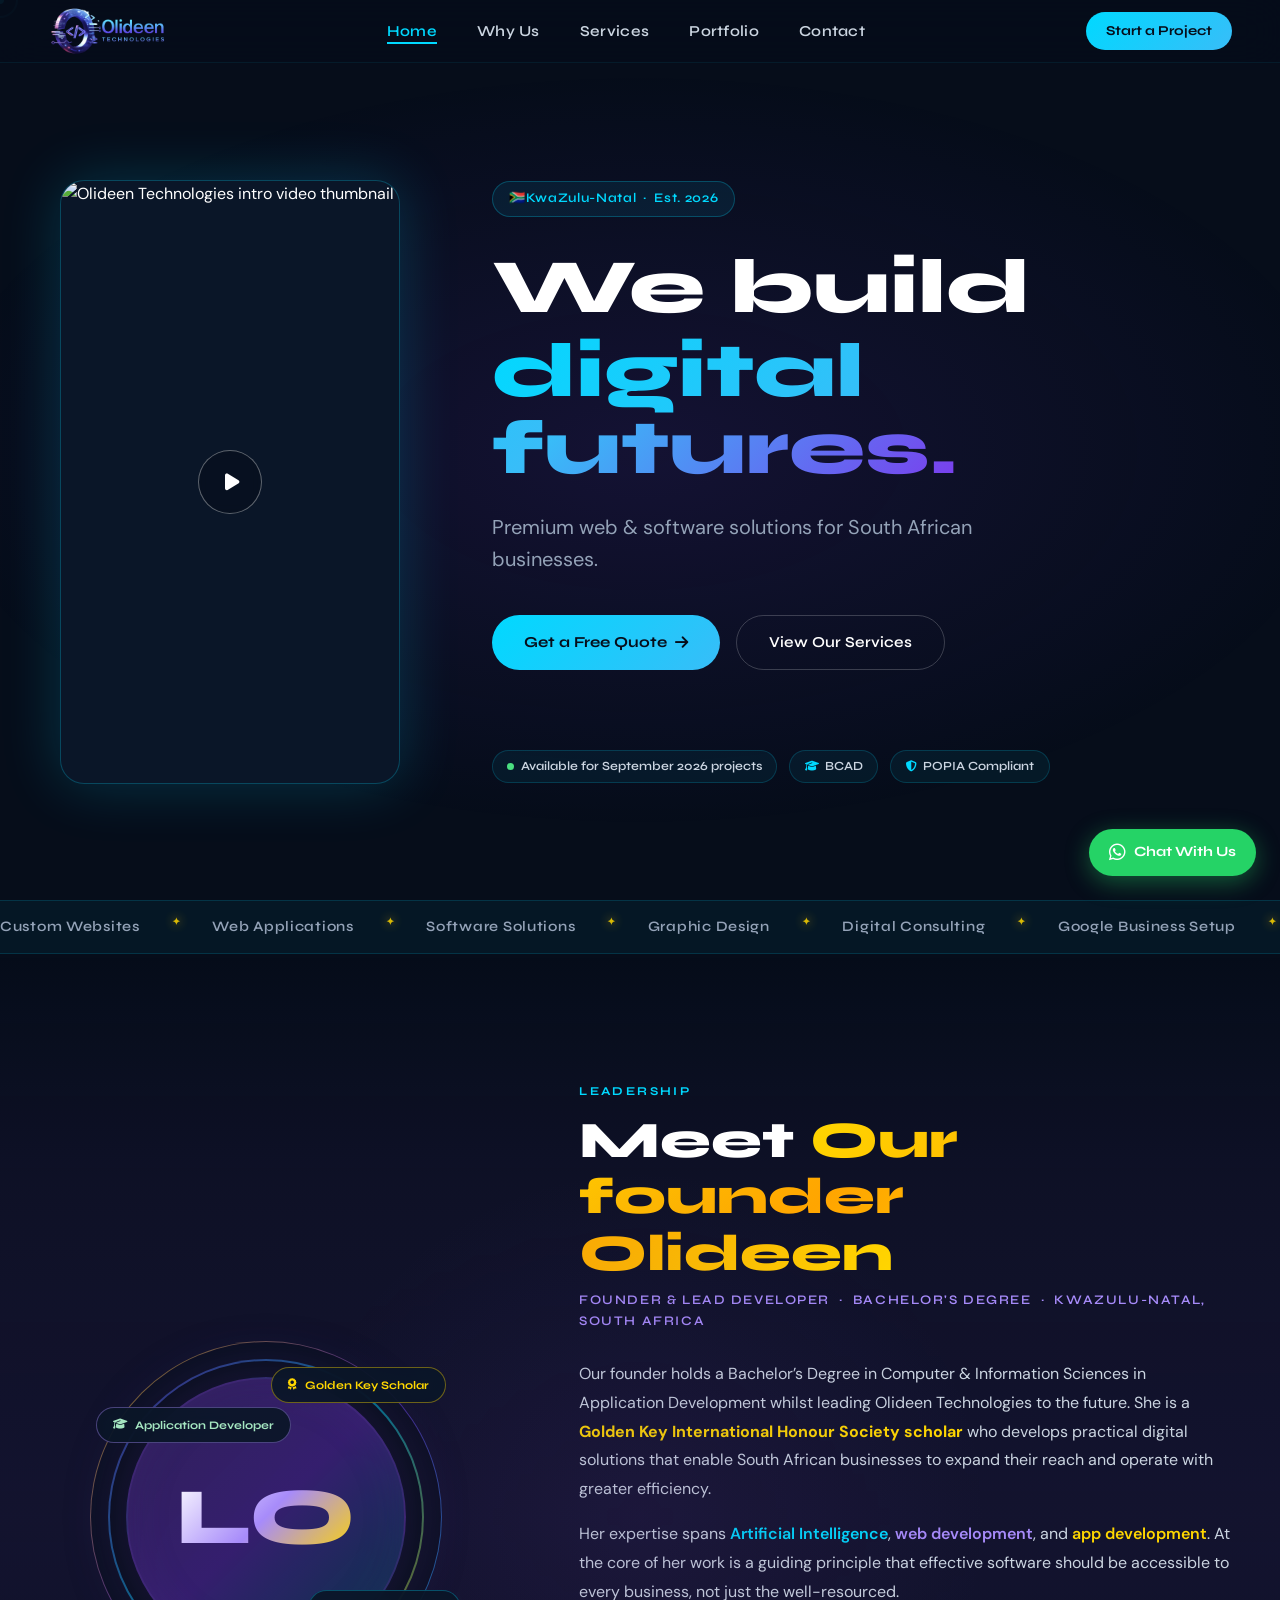
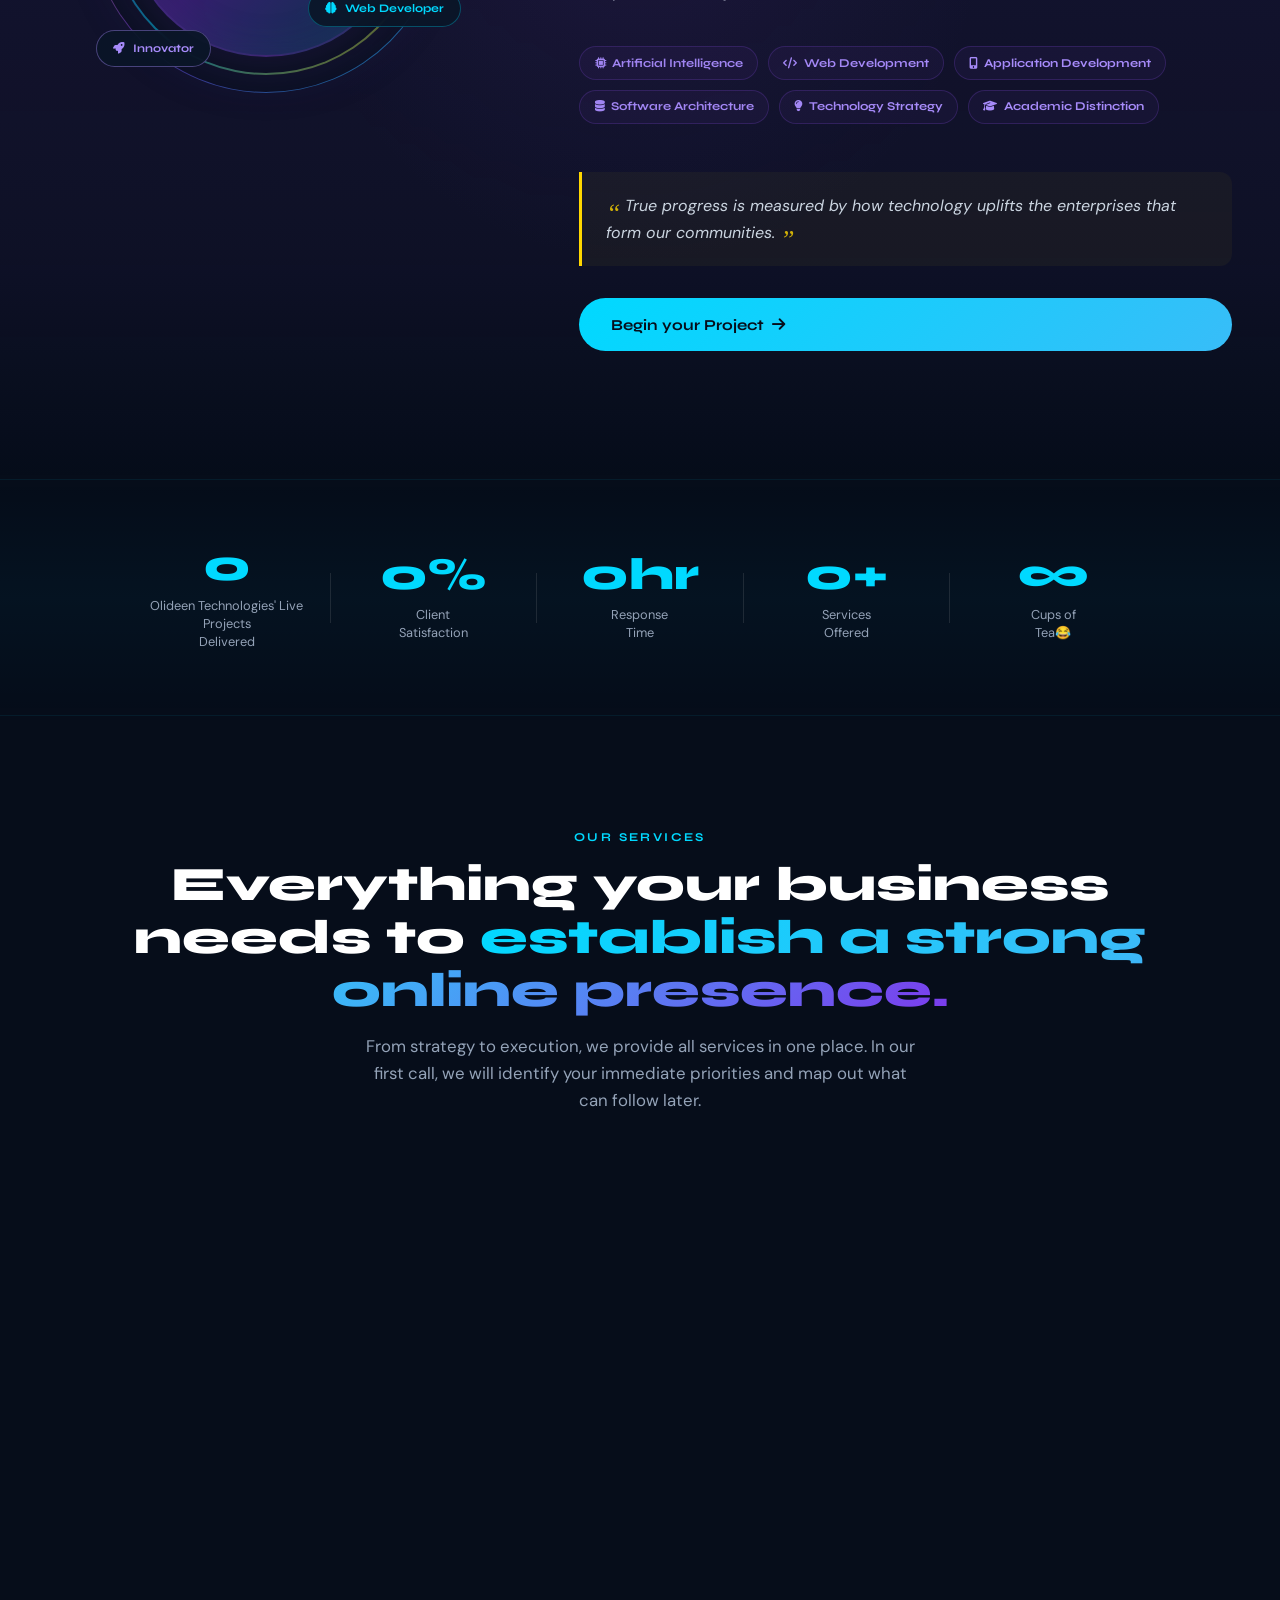
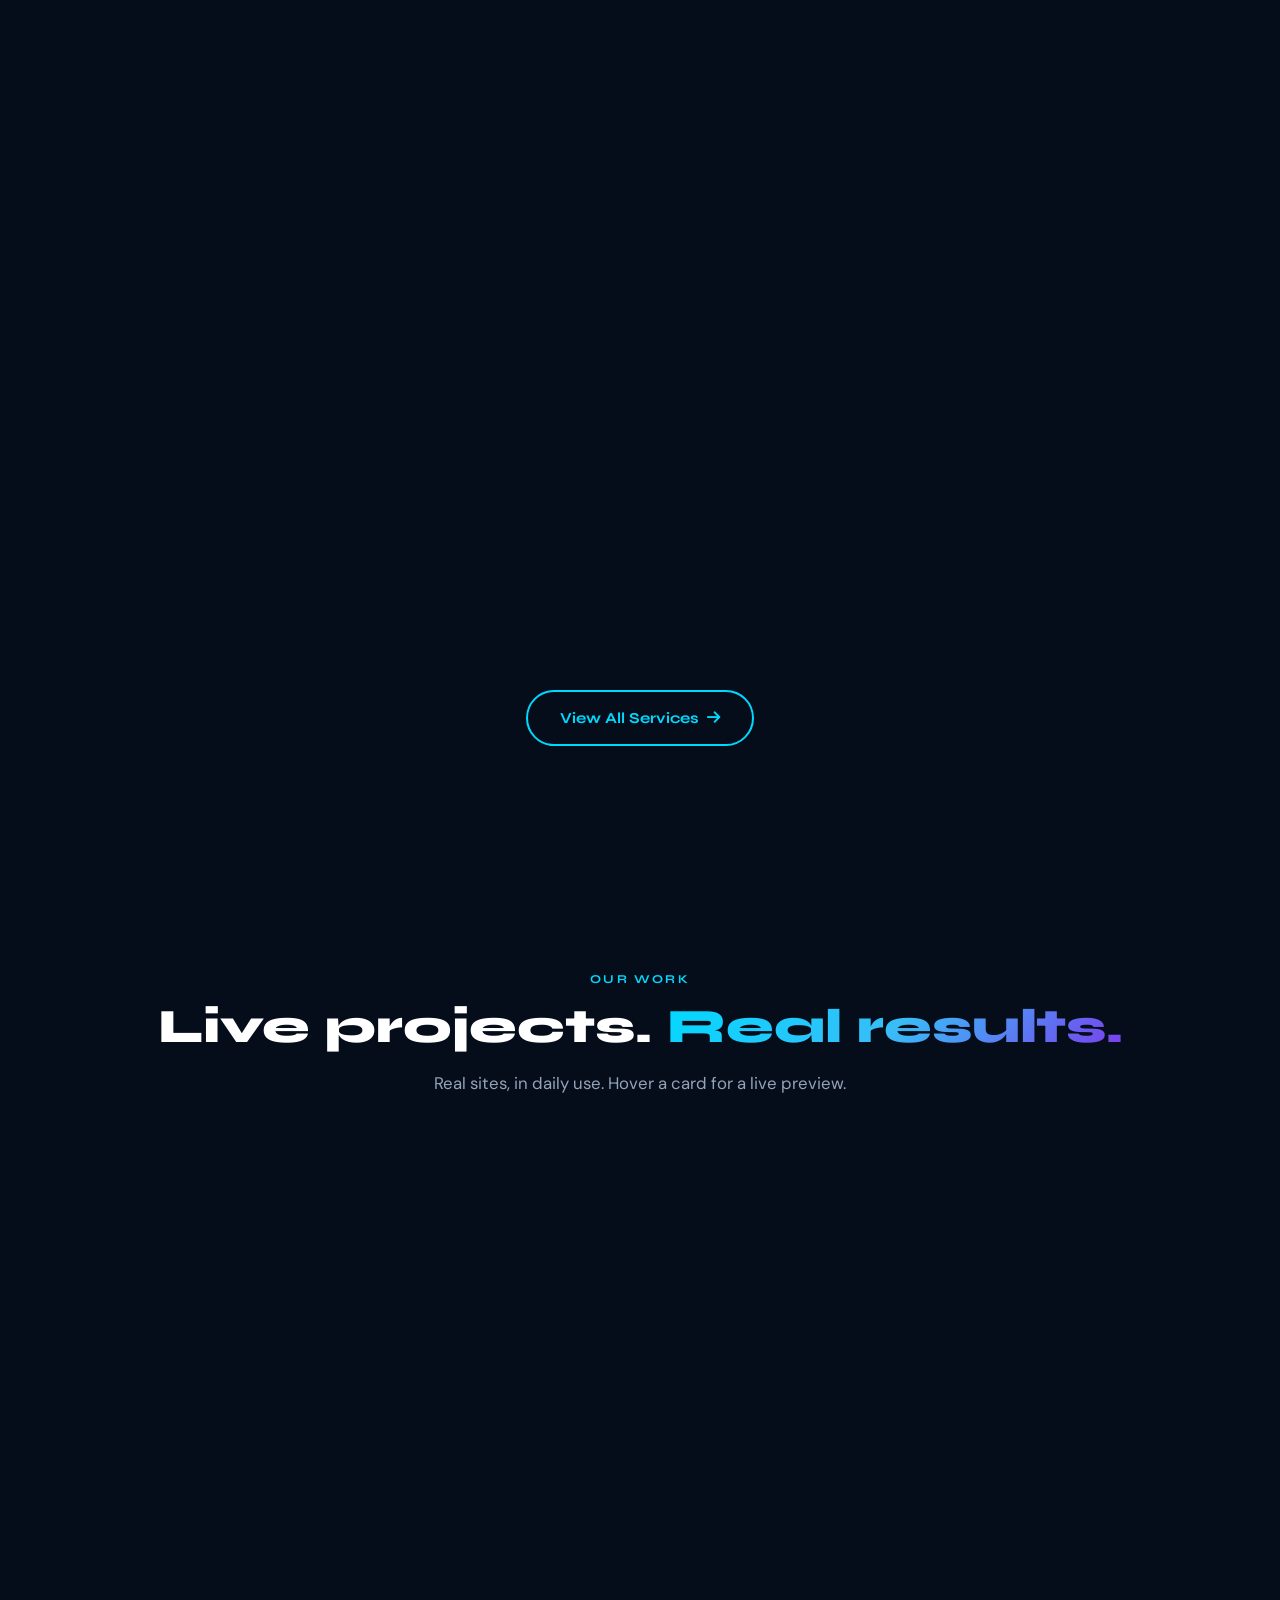
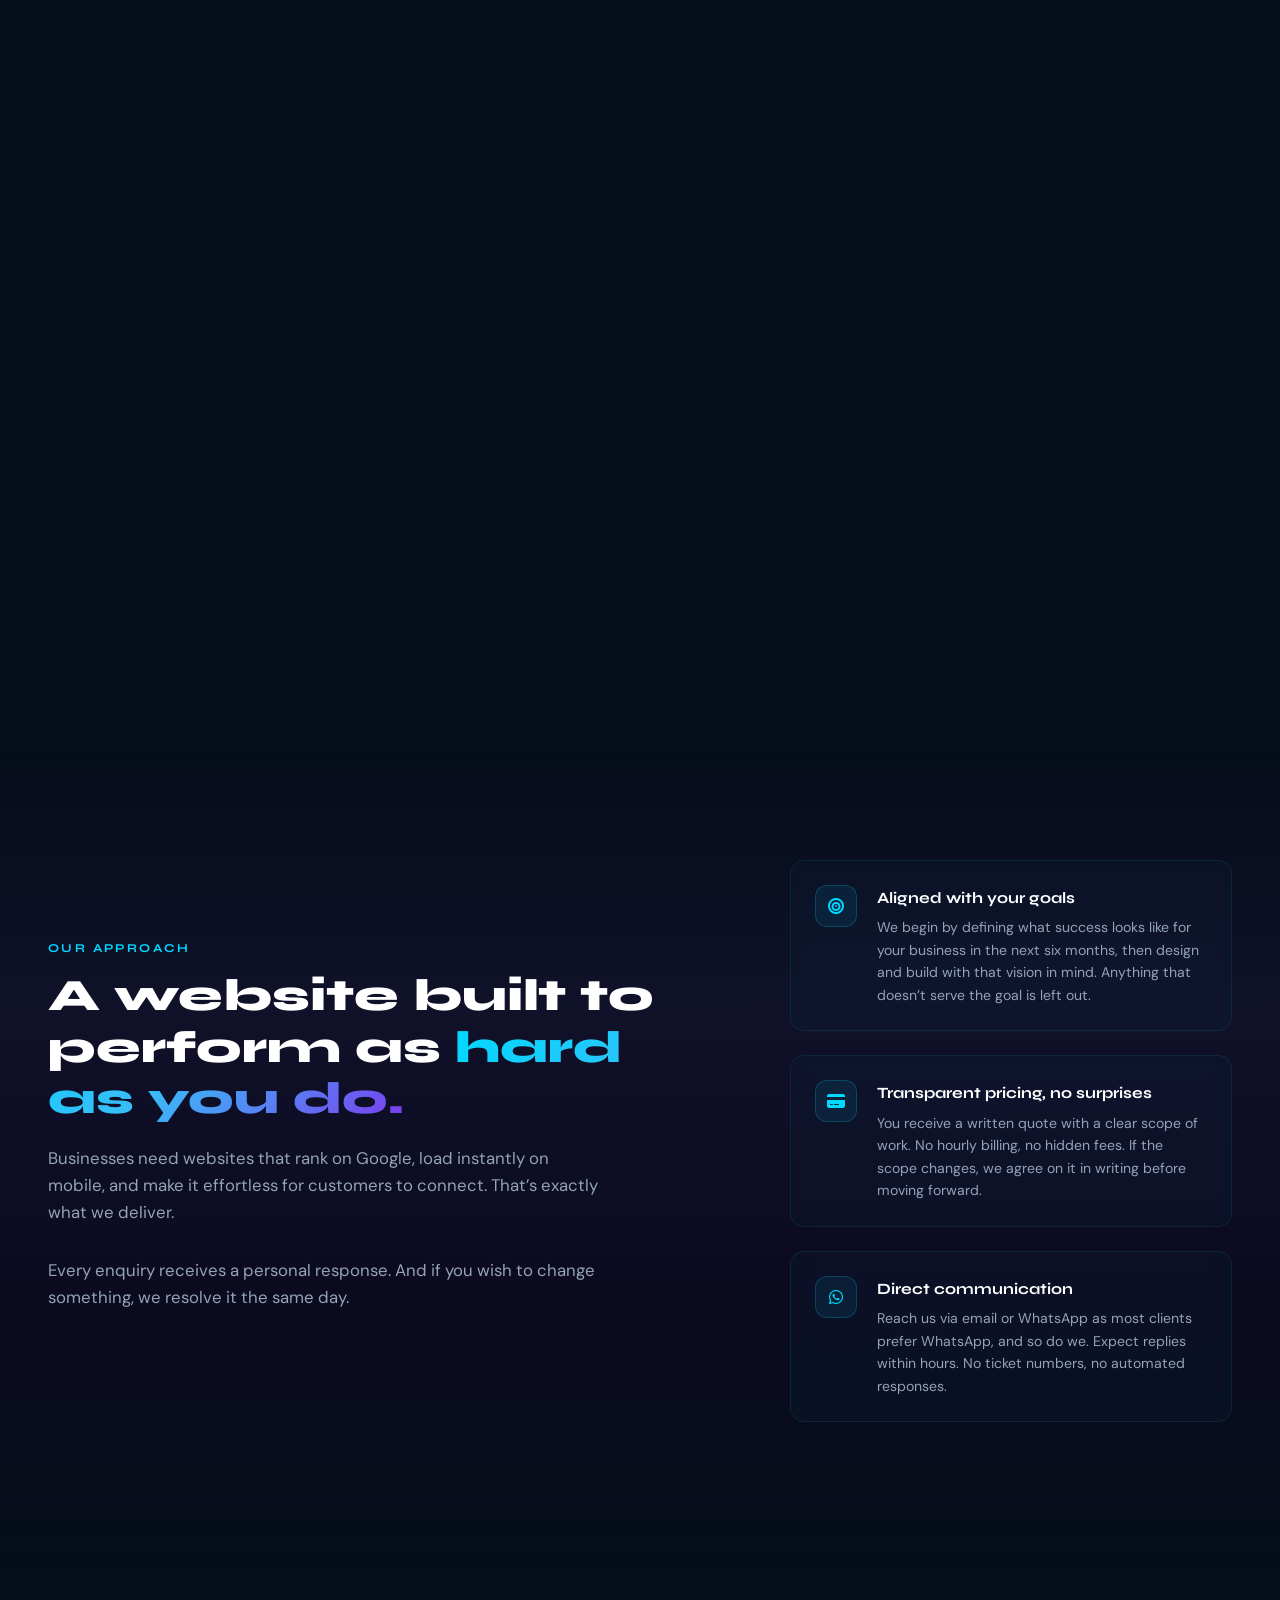
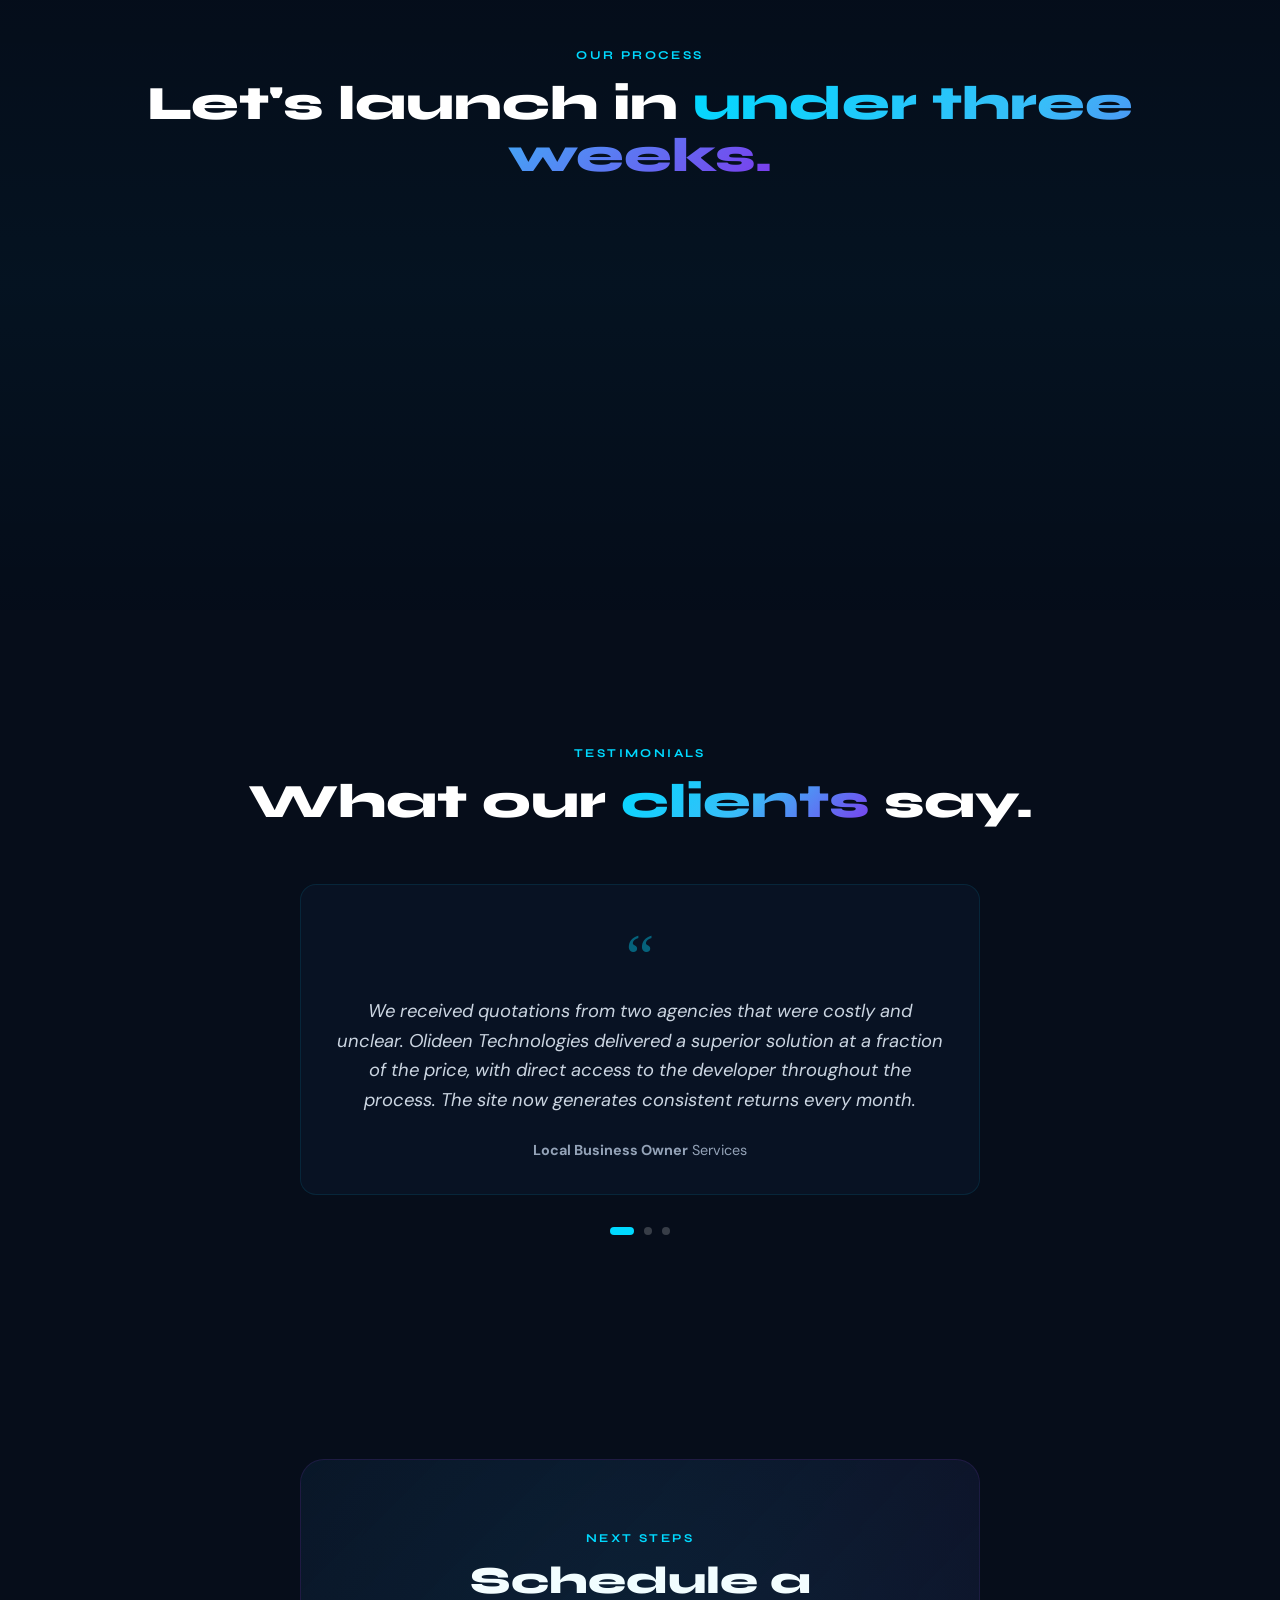
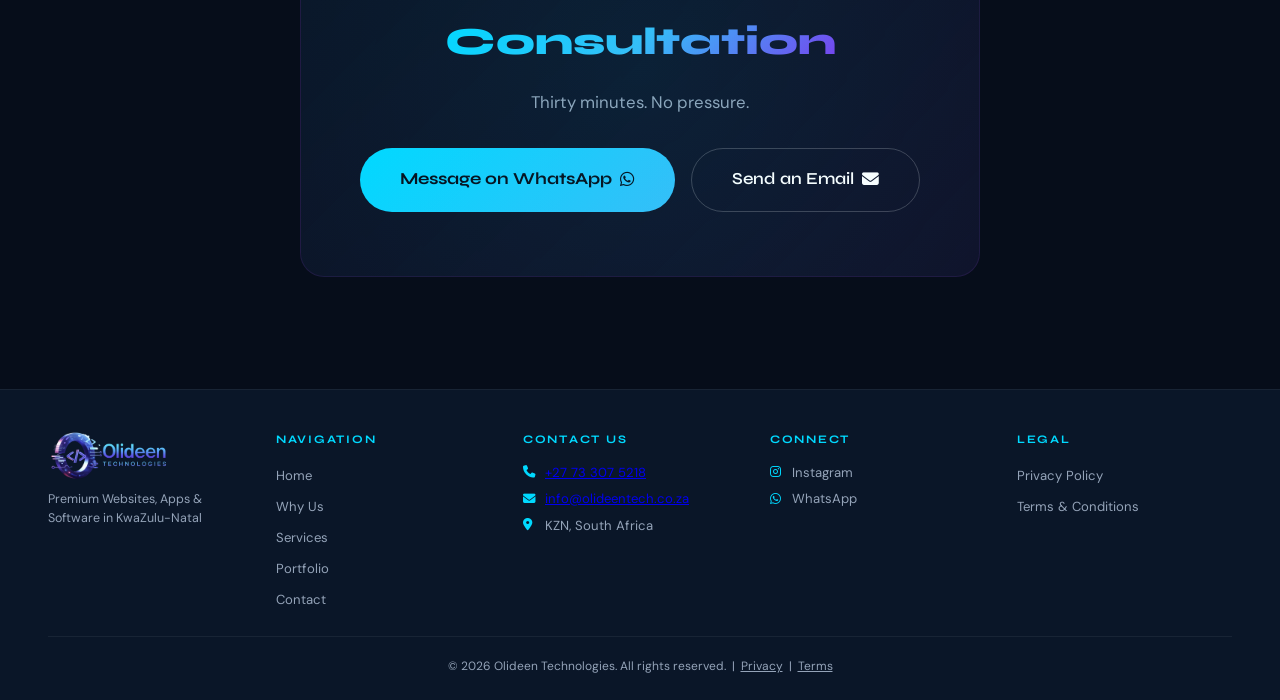
==== index.html @ 5b1b8e4b "Add intro video to hero section Two-column hero layout with a click-to-play YouTube video on the lef" ====
<!DOCTYPE html>
<!--
  Olideen Technologies — Homepage
  © 2026 Olideen Technologies. All rights reserved.
  Proprietary source. Unauthorised copying, reproduction, or distribution is prohibited.
-->
<html lang="en">
<head>
  <meta charset="UTF-8">
  <meta name="viewport" content="width=device-width, initial-scale=1.0">
  <meta name="copyright" content="© 2026 Olideen Technologies. All rights reserved.">
  <title>Web Designer KwaZulu-Natal | Websites, Apps &amp; Software for SA Businesses | Olideen Technologies</title>
  <meta name="description" content="Olideen Technologies — affordable web design, web apps and custom software for small businesses in KwaZulu-Natal, South Africa. Our founder Olideen, Bachelor’s Degree in Computer &amp; Information Sciences in Application Development. Get a free quote today.">
  <!-- Keywords — also helps Bing & social crawlers -->
  <meta name="keywords" content="web designer KwaZulu-Natal, web designer KZN, web designer South Africa, website designer KZN, website developer KwaZulu-Natal, web developer KZN, affordable websites South Africa, small business website KZN, web design South Africa, Olideen Technologies, Our founder Olideen, custom website KZN, web app developer South Africa, software developer KwaZulu-Natal">
  <!-- Local SEO & Google Business Profile signals -->
  <meta name="geo.region" content="ZA-KZN">
  <meta name="geo.placename" content="KwaZulu-Natal">
  <meta name="geo.position" content="-29.8587;31.0218">
  <meta name="ICBM" content="-29.8587, 31.0218">
  <meta name="robots" content="index, follow">
  <meta name="author" content="Our founder Olideen, Olideen Technologies">
  <link rel="canonical" href="https://olideentech.co.za/">

<!-- Favicons -->
<link rel="icon" type="image/x-icon"            href="/favicon.ico" />
<link rel="icon" type="image/png" sizes="32x32" href="/favicon-32x32.png" />
<link rel="icon" type="image/png" sizes="16x16" href="/favicon-16x16.png" />
<link rel="manifest"                            href="/site.webmanifest" />
<link rel="apple-touch-icon" sizes="180x180"   href="/apple-touch-icon.png" />
<meta name="theme-color" content="#060D1A">

  <!-- Open Graph -->
  <meta property="og:type" content="website">
  <meta property="og:url" content="https://olideentech.co.za/">
  <meta property="og:title" content="Olideen Technologies — Premium Websites, Apps & Software in KwaZulu-Natal">
  <meta property="og:description" content="Affordable web design, web apps &amp; software for South African businesses. KwaZulu-Natal based. Free quote. Our founder Olideen, Bachelor’s Degree in Computer &amp; Information Sciences in Application Development.">
  <meta property="og:image" content="https://olideentech.co.za/assets/images/olideen-logo.png">
  <meta property="og:image:width" content="1200">
  <meta property="og:image:height" content="630">
  <meta property="og:image:alt" content="Olideen Technologies">
  <meta property="og:locale" content="en_ZA">
  <meta property="og:site_name" content="Olideen Technologies">

  <!-- Twitter -->
  <meta name="twitter:card" content="summary_large_image">
  <meta name="twitter:title" content="Olideen Technologies — Premium Websites, Apps & Software in KwaZulu-Natal">
  <meta name="twitter:description" content="Websites, apps and software for South African businesses. Built in KwaZulu-Natal.">
  <meta name="twitter:image" content="https://olideentech.co.za/assets/images/olideen-logo.png">

  <!-- Structured data: organisation -->
  <script type="application/ld+json">
  {
    "@context": "https://schema.org",
    "@type": "ProfessionalService",
    "name": "Olideen Technologies",
    "alternateName": "Olideen Tech",
    "url": "https://olideentech.co.za",
    "logo": "https://olideentech.co.za/assets/images/olideen-logo.png",
    "image": "https://olideentech.co.za/assets/images/olideen-logo.png",
    "description": "Olideen Technologies provides affordable, professional web design, web applications, and custom software development for small and medium businesses across KwaZulu-Natal and South Africa.",
    "slogan": "We build digital futures.",
    "telephone": "+27733075218",
    "email": "info@olideentech.co.za",
    "address": {
      "@type": "PostalAddress",
      "addressRegion": "KwaZulu-Natal",
      "addressCountry": "ZA"
    },
    "areaServed": [
      { "@type": "State", "name": "KwaZulu-Natal" },
      { "@type": "Country", "name": "South Africa" }
    ],
    "serviceType": [
      "Web Design",
      "Web Development",
      "Mobile App Development",
      "Software Development",
      "Graphic Design",
      "Google Business Setup",
      "Social Media Setup"
    ],
    "priceRange": "$$",
    "currenciesAccepted": "ZAR",
    "paymentAccepted": "EFT, Cash",
    "openingHours": "Mo-Fr 08:00-18:00",
    "founder": {
      "@type": "Person",
      "name": "Our founder Olideen",
      "jobTitle": "Founder & Lead Developer",
      "alumniOf": "Golden Key International Honour Society"
    },
    "foundingDate": "2026",
    "contactPoint": [
      {
        "@type": "ContactPoint",
        "telephone": "+27733075218",
        "contactType": "customer service",
        "contactOption": "TollFree",
        "availableLanguage": ["English"]
      }
    ],
    "sameAs": [
      "https://wa.me/27733075218"
    ]
  }
  </script>
  <!-- BreadcrumbList schema for homepage -->
  <script type="application/ld+json">
  {
    "@context": "https://schema.org",
    "@type": "BreadcrumbList",
    "itemListElement": [
      { "@type": "ListItem", "position": 1, "name": "Home", "item": "https://olideentech.co.za/" }
    ]
  }
  </script>
  <!-- Person schema for Our founder Olideen — helps name searches -->
  <script type="application/ld+json">
  {
    "@context": "https://schema.org",
    "@type": "Person",
    "name": "Our founder Olideen",
    "jobTitle": "Web Designer & Software Developer",
    "worksFor": {
      "@type": "ProfessionalService",
      "name": "Olideen Technologies",
      "url": "https://olideentech.co.za"
    },
    "url": "https://olideentech.co.za",
    "sameAs": ["https://wa.me/27733075218"]
  }
  </script>

  <!-- Typography -->
  <link href="https://fonts.googleapis.com/css2?family=Syne:wght@400;600;700;800&family=DM+Sans:wght@300;400;500;600&family=JetBrains+Mono:wght@400;500&display=swap" rel="stylesheet">
  <link rel="stylesheet" href="https://cdnjs.cloudflare.com/ajax/libs/font-awesome/6.5.1/css/all.min.css">

  <!-- Animation and 3D libraries -->
  <script src="https://cdnjs.cloudflare.com/ajax/libs/gsap/3.12.5/gsap.min.js"></script>
  <script src="https://cdnjs.cloudflare.com/ajax/libs/gsap/3.12.5/ScrollTrigger.min.js"></script>
  <script src="https://cdnjs.cloudflare.com/ajax/libs/three.js/r128/three.min.js"></script>

  <!-- Primary stylesheet -->
  <link rel="stylesheet" href="css/style.css">
</head>

<body>
  <!-- Custom cursor elements -->
  <div class="cursor-dot"></div>
  <div class="cursor-ring"></div>

  <!-- Animated background canvas -->
  <canvas id="bg-canvas"></canvas>

  <!-- Primary navigation -->
  <header class="navbar" id="navbar">
    <div class="nav-logo">
      <a href="index.html">
        <img src="assets/images/olideen-logo.png?v=2" alt="Olideen Technologies" class="logo-icon">
      </a>
    </div>
    <nav>
      <ul class="nav-links">
        <li><a href="index.html" class="active">Home</a></li>
        <li><a href="pages/whyus.html">Why Us</a></li>
        <li><a href="pages/services.html">Services</a></li>
        <li><a href="pages/portfolio.html">Portfolio</a></li>
        <li><a href="pages/contact.html">Contact</a></li>
      </ul>
    </nav>
    <a href="pages/contact.html" class="btn-primary btn-nav-cta">Start a Project</a>
    <div class="hamburger" id="hamburger">
      <span></span><span></span><span></span>
    </div>
  </header>

  <!-- Hero section -->
  <section class="hero" id="home">
    <div class="hero-inner">
      <div class="hero-video">
        <div class="hero-video-frame" id="heroVideoFrame" data-video-id="e8fZp9Ai2Xc">
          <img class="hero-video-thumb" src="https://img.youtube.com/vi/e8fZp9Ai2Xc/hqdefault.jpg" alt="Olideen Technologies intro video thumbnail" loading="lazy">
          <button class="hero-video-play" type="button" aria-label="Play intro video">
            <i class="fas fa-play"></i>
          </button>
        </div>
      </div>
      <div class="hero-content">
        <div class="hero-badge">&#x1F1FF;&#x1F1E6;KwaZulu-Natal &nbsp;·&nbsp; Est. 2026</div>
        <h1 class="hero-title">
          <span class="line">We build</span>
          <span class="line"><span class="gradient-text">digital futures.</span></span>
        </h1>
        <p class="hero-sub">Premium web &amp; software solutions for South African businesses.</p>
        <div class="hero-actions">
          <a href="pages/contact.html" class="btn-primary">Get a Free Quote <i class="fas fa-arrow-right"></i></a>
          <a href="#work" class="btn-ghost">View Our Services</a>
        </div>
        <div class="hero-signals">
          <span class="hero-signal"><span class="dot pulse"></span> Available for September 2026 projects</span>
          <span class="hero-signal"><i class="fas fa-graduation-cap"></i> BCAD</span>
          <span class="hero-signal"><i class="fas fa-shield-alt"></i> POPIA Compliant</span>
        </div>
      </div>
    </div>
  </section>

  <!-- Services marquee -->
  <div class="ticker-wrap">
    <div class="ticker">
      <span>Custom Websites</span><span class="dot">&#10022;</span>
      <span>Web Applications</span><span class="dot">&#10022;</span>
      <span>Software Solutions</span><span class="dot">&#10022;</span>
      <span>Graphic Design</span><span class="dot">&#10022;</span>
      <span>Digital Consulting</span><span class="dot">&#10022;</span>
      <span>Google Business Setup</span><span class="dot">&#10022;</span>
      <span>Mobile Applications</span><span class="dot">&#10022;</span>
      <span>AI Integration</span><span class="dot">&#10022;</span>
      <span>Social Media Setup</span><span class="dot">&#10022;</span>
      <span>Hosting &amp; Domains</span><span class="dot">&#10022;</span>
      <span>Custom Websites</span><span class="dot">&#10022;</span>
      <span>Web Applications</span><span class="dot">&#10022;</span>
      <span>Software Solutions</span><span class="dot">&#10022;</span>
      <span>Graphic Design</span><span class="dot">&#10022;</span>
      <span>Digital Consulting</span><span class="dot">&#10022;</span>
      <span>Google Business Setup</span><span class="dot">&#10022;</span>
      <span>Mobile Applications</span><span class="dot">&#10022;</span>
      <span>AI Integration</span><span class="dot">&#10022;</span>
    </div>
  </div>

  <!-- Founder introduction -->
  <section class="founder-section reveal" id="founder">
    <div class="founder-inner">

      <div class="founder-visual">
        <div class="founder-avatar-wrap">
          <div class="founder-avatar-ring"></div>
          <div class="founder-avatar-ring ring2"></div>
          <div class="founder-avatar">
            <span class="founder-initials">LO</span>
          </div>
          <div class="founder-badge-float fb1">
            <i class="fas fa-award"></i><span>Golden Key Scholar</span>
          </div>
          <div class="founder-badge-float fb2">
            <i class="fas fa-brain"></i><span>Web Developer</span>
          </div>
          <div class="founder-badge-float fb3">
            <i class="fas fa-rocket"></i><span>Innovator</span>
          </div>
          <div class="founder-badge-float fb4">
            <i class="fas fa-graduation-cap"></i><span>Application Developer</span>
          </div>
        </div>
      </div>

      <div class="founder-content">
        <p class="section-label">Leadership</p>
        <h2>Meet <span class="gradient-text-gold">Our founder Olideen</span></h2>
        <p class="founder-role">Founder &amp; Lead Developer &nbsp;·&nbsp; Bachelor's Degree &nbsp;·&nbsp; KwaZulu-Natal, South Africa</p>

        <p class="founder-bio">
          Our founder holds a Bachelor’s Degree in Computer &amp; Information Sciences in Application Development whilst leading Olideen Technologies to the future. She is a <strong>Golden Key International Honour Society scholar</strong> who develops practical digital solutions that enable South African businesses to expand their reach and operate with greater efficiency.
        </p>

        <p class="founder-bio">
          Her expertise spans
          <span class="highlight-cyan">Artificial Intelligence</span>,
          <span class="highlight-purple">web development</span>, and
          <span class="highlight-gold">app development</span>. At the core of her work is a guiding principle that effective software should be accessible to every business, not just the well-resourced.
        </p>


        <div class="founder-skills">
          <span class="fskill"><i class="fas fa-microchip"></i> Artificial Intelligence</span>
          <span class="fskill"><i class="fas fa-code"></i> Web Development</span>
          <span class="fskill"><i class="fas fa-mobile-alt"></i> Application Development</span>
          <span class="fskill"><i class="fas fa-database"></i> Software Architecture</span>
          <span class="fskill"><i class="fas fa-lightbulb"></i> Technology Strategy</span>
          <span class="fskill"><i class="fas fa-graduation-cap"></i> Academic Distinction</span>
        </div>

      <blockquote class="founder-quote">
        <span class="fq-mark">&ldquo;</span>
        True progress is measured by how technology uplifts the enterprises that form our communities.
        <span class="fq-mark">&rdquo;</span>
      </blockquote>

        <a href="pages/contact.html" class="btn-primary btn-mt">
          Begin your Project <i class="fas fa-arrow-right"></i>
        </a>
      </div>
    </div>
  </section>

  <!-- Key figures -->
  <section class="stats-strip reveal">
    <div class="stats-strip-inner">
      <div class="sstat">
        <span class="sstat-num" data-target="3">0</span>
        <p>Olideen Technologies' Live Projects<br>Delivered</p>
      </div>
      <div class="sstat-divider"></div>
      <div class="sstat">
        <span class="sstat-num" data-target="100" data-suffix="%">0%</span>
        <p>Client<br>Satisfaction</p>
      </div>
      <div class="sstat-divider"></div>
      <div class="sstat">
        <span class="sstat-num" data-target="24" data-suffix="hr">0hr</span>
        <p>Response<br>Time</p>
      </div>
      <div class="sstat-divider"></div>
      <div class="sstat">
        <span class="sstat-num" data-target="10" data-suffix="+">0+</span>
        <p>Services<br>Offered</p>
      </div>
      <div class="sstat-divider"></div>
      <div class="sstat">
        <span class="sstat-num" data-symbol="&#x221e;">&#x221e;</span>
        <p>Cups of<br>Tea😂</p>
      </div>
    </div>
  </section>

  <!-- Services overview -->
  <section class="services-section reveal" id="services">
    <div class="section-header">
      <p class="section-label">Our Services</p>
      <h2>Everything your business needs to <span class="gradient-text">establish a strong online presence.</span></h2>
      <p class="section-sub">From strategy to execution, we provide all services in one place. In our first call, we will identify your immediate priorities and map out what can follow later.</p>
    </div>

    <div class="service-grid">
      <div class="service-card reveal-card">
        <div class="card-glow"></div>
        <i class="fas fa-globe"></i>
        <h3>Custom Websites</h3>
        <p>High-performance, mobile-responsive websites designed to showcase your business with reliability and speed, even on slower connections.</p>
        <div class="card-tag">Most Popular</div>
      </div>
      <div class="service-card reveal-card">
        <div class="card-glow"></div>
        <i class="fas fa-code"></i>
        <h3>Web Applications</h3>
        <p>Advanced dashboards, booking systems, client portals, and internal tools that streamline operations and replace outdated manual processes.</p>
      </div>
      <div class="service-card reveal-card">
        <div class="card-glow"></div>
        <i class="fas fa-cogs"></i>
        <h3>Custom Software</h3>
        <p>Tailored software solutions built around your team&#x2019;s workflow, ensuring technology adapts to your business, not the other way around.</p>
      </div>
      <div class="service-card reveal-card">
        <div class="card-glow"></div>
        <i class="fas fa-mobile-alt"></i>
        <h3>Mobile Apps</h3>
        <p>End-to-end iOS and Android app development, from concept to launch, for businesses that need more than a website presence.</p>
      </div>
      <div class="service-card reveal-card">
        <div class="card-glow"></div>
        <i class="fas fa-robot"></i>
        <h3>AI Integration</h3>
        <p>Intelligent chatbots, automated forms, and document workflows that save time and deliver measurable efficiency gains.</p>
        <div class="card-tag tag-new">New</div>
      </div>
      <div class="service-card reveal-card">
        <div class="card-glow"></div>
        <i class="fas fa-paint-brush"></i>
        <h3>Graphic Design</h3>
        <p>Professional logos, brand kits, and social media assets that ensure your brand identity is consistent and visually compelling.</p>
      </div>
      <div class="service-card reveal-card">
        <div class="card-glow"></div>
        <i class="fas fa-store"></i>
        <h3>Google Business Setup</h3>
        <p>Complete setup and verification of your Google Business profile, making it easier for local customers to find you on Search and Maps.</p>
      </div>
      <div class="service-card reveal-card">
        <div class="card-glow"></div>
        <i class="fas fa-hashtag"></i>
        <h3>Social Media Setup</h3>
        <p>Professional setup for Instagram, Facebook, and WhatsApp Business, including optimized profiles, bios, and branded highlight covers.</p>
      </div>
      <div class="service-card reveal-card">
        <div class="card-glow"></div>
        <i class="fas fa-server"></i>
        <h3>Hosting &amp; Domains</h3>
        <p>Reliable domain registration and hosting management, covering setup, renewals, and technical maintenance so you can focus on your business.</p>
      </div>
    </div>

    <div class="services-cta">
      <a href="pages/services.html" class="btn-outline">View All Services <i class="fas fa-arrow-right"></i></a>
    </div>
  </section>

  <!-- Portfolio highlights -->
  <section class="portfolio-section reveal" id="work">
    <div class="section-header">
      <p class="section-label">Our Work</p>
      <h2>Live projects. <span class="gradient-text">Real results.</span></h2>
      <p class="section-sub">Real sites, in daily use. Hover a card for a live preview.</p>
    </div>
    <div class="portfolio-grid">

      <div class="portfolio-card reveal-card pf-live" data-url="https://www.rankpharmacy.co.za/">
        <div class="card-glow"></div>
        <div class="pf-preview-wrap">
          <div class="pf-browser-bar">
            <span class="pf-dot r"></span><span class="pf-dot y"></span><span class="pf-dot g"></span>
            <span class="pf-url">rankpharmacy.co.za</span>
            <a href="https://www.rankpharmacy.co.za/" target="_blank" rel="noopener" class="pf-open-btn" aria-label="Open Rank Pharmacy in a new tab"><i class="fas fa-external-link-alt"></i></a>
          </div>
          <div class="pf-iframe-container">
            <iframe class="pf-iframe" src="" data-src="https://www.rankpharmacy.co.za/" title="Rank Pharmacy preview" loading="lazy" sandbox="allow-scripts allow-same-origin"></iframe>
            <div class="pf-iframe-overlay"></div>
          </div>
        </div>
        <div class="pf-card-body">
          <div class="pf-top-row">
            <div class="portfolio-icon"><i class="fas fa-clinic-medical"></i></div>
            <div class="portfolio-tag">Live Project</div>
          </div>
          <h3>Rank Pharmacy</h3>
          <p>
            An independent community pharmacy in KZN required a professional digital presence and full SAPC GPP compliance. We delivered a hand-coded, SEO-optimised website with professional email routing, a live contact form, and all 11 regulatory requirements resolved before launch.
          </p>
          <div class="portfolio-tech">
            <span>HTML / CSS</span><span>JavaScript</span><span>Three.js</span><span>SAPC Compliant</span>
          </div>
          <div class="pf-links-row">
            <a href="https://www.rankpharmacy.co.za/" target="_blank" rel="noopener" class="pf-visit-link">Visit Site <i class="fas fa-external-link-alt"></i></a>
          </div>
        </div>
      </div>

            <div class="portfolio-card reveal-card pf-live" data-url="https://estcourtwastecollectors.co.za/">
        <div class="card-glow"></div>
        <div class="pf-preview-wrap">
          <div class="pf-browser-bar">
            <span class="pf-dot r"></span><span class="pf-dot y"></span><span class="pf-dot g"></span>
            <span class="pf-url">estcourtwastecollectors.co.za</span>
            <a href="https://estcourtwastecollectors.co.za/" target="_blank" rel="noopener" class="pf-open-btn" aria-label="Open Estcourt Waste Collectors in a new tab"><i class="fas fa-external-link-alt"></i></a>
          </div>
          <div class="pf-iframe-container">
            <iframe class="pf-iframe" src="" data-src="https://estcourtwastecollectors.co.za/" title="Estcourt Waste Collectors preview" loading="lazy" sandbox="allow-scripts allow-same-origin"></iframe>
            <div class="pf-iframe-overlay"></div>
          </div>
        </div>
        <div class="pf-card-body">
          <div class="pf-top-row">
            <div class="portfolio-icon"><i class="fas fa-recycle"></i></div>
            <div class="portfolio-tag">Live Project</div>
          </div>
          <h3>Estcourt Waste Collectors</h3>
          <p>
            A well‑established waste collection service required a strong digital presence. We delivered a website that seamlessly converts customer enquiries into confirmed collection bookings directly through WhatsApp and improving the business' online visibility.
          </p>
          <div class="portfolio-tech">
            <span>HTML / CSS</span><span>JavaScript</span><span>Responsive</span>
          </div>
          <div class="pf-links-row">
            <a href="https://estcourtwastecollectors.co.za/" target="_blank" rel="noopener" class="pf-visit-link">Visit Site <i class="fas fa-external-link-alt"></i></a>
          </div>
        </div>
      </div>

      <div class="portfolio-card reveal-card pf-live" data-url="https://myquraantracker.netlify.app/">
        <div class="card-glow"></div>
        <div class="pf-preview-wrap">
          <div class="pf-browser-bar">
            <span class="pf-dot r"></span><span class="pf-dot y"></span><span class="pf-dot g"></span>
            <span class="pf-url">myquraantracker.netlify.app</span>
            <a href="https://myquraantracker.netlify.app/" target="_blank" rel="noopener" class="pf-open-btn" aria-label="Open My Quraan Tracker in a new tab"><i class="fas fa-external-link-alt"></i></a>
          </div>
          <div class="pf-iframe-container">
            <iframe class="pf-iframe" src="" data-src="https://myquraantracker.netlify.app/" title="My Quraan Tracker preview" loading="lazy" sandbox="allow-scripts allow-same-origin"></iframe>
            <div class="pf-iframe-overlay"></div>
          </div>
        </div>
        <div class="pf-card-body">
          <div class="pf-top-row">
            <div class="portfolio-icon"><i class="fas fa-book-open"></i></div>
            <div class="portfolio-tag">Live Project</div>
          </div>
          <h3>My Quraan Tracker</h3>
          <p>A web app that helps families and communities track their Quraan Khatams and Zikr counts together, in one shared place. No more khatam group messages to copy and paste constantly.</p>
          <div class="portfolio-tech">
            <span>Web Application</span><span>Dashboard</span><span>Data Tracking</span>
          </div>
          <div class="pf-links-row">
            <a href="https://myquraantracker.netlify.app/" target="_blank" rel="noopener" class="pf-visit-link">Visit Site <i class="fas fa-external-link-alt"></i></a>
          </div>
        </div>
      </div>

      <div class="portfolio-card reveal-card pf-live" data-url="https://www.hiddengemssa.co.za/">
        <div class="card-glow"></div>
        <div class="pf-preview-wrap">
          <div class="pf-browser-bar">
            <span class="pf-dot r"></span><span class="pf-dot y"></span><span class="pf-dot g"></span>
            <span class="pf-url">hiddengemssa.co.za</span>
            <a href="https://www.hiddengemssa.co.za/" target="_blank" rel="noopener" class="pf-open-btn" aria-label="Open Hidden Gems SA in a new tab"><i class="fas fa-external-link-alt"></i></a>
          </div>
          <div class="pf-iframe-container">
            <iframe class="pf-iframe" src="" data-src="https://www.hiddengemssa.co.za/" title="Hidden Gems SA preview" loading="lazy" sandbox="allow-scripts allow-same-origin"></iframe>
            <div class="pf-iframe-overlay"></div>
          </div>
        </div>
        <div class="pf-card-body">
          <div class="pf-top-row">
            <div class="portfolio-icon"><i class="fas fa-gem"></i></div>
            <div class="portfolio-tag">Live Project</div>
          </div>
          <h3>Hidden Gems SA</h3>
          <p>
            A free local business directory built as Olideen Technologies' own initiative — connecting home bakers, tutors, transport operators, trades and more with customers who can't find them through generic search. Every listing is reviewed before going live, with category, area and attribute-based filtering to help people find exactly what they're looking for.
          </p>
          <div class="portfolio-tech">
            <span>Next.js</span><span>Database</span><span>Cloud Storage</span><span>Business Directory</span>
          </div>
          <div class="pf-links-row">
            <a href="https://www.hiddengemssa.co.za/" target="_blank" rel="noopener" class="pf-visit-link">Visit Site <i class="fas fa-external-link-alt"></i></a>
          </div>
        </div>
      </div>

      <div class="portfolio-card reveal-card pipeline-card">
        <div class="card-glow"></div>
        <div class="portfolio-icon"><i class="fas fa-rocket"></i></div>
        <div class="portfolio-tag coming">In Development</div>
        <h3>More Projects Coming Soon</h3>
        <p>
          Exciting projects are in progress. Give us a call and your business could be next.
        </p>

        <a href="pages/contact.html" class="btn-outline btn-sm">Start Your Project <i class="fas fa-arrow-right"></i></a>
      </div>

    </div>
  </section>


  <!-- Why work with us -->

  <section class="whyus-section reveal" id="whyus">
    <div class="whyus-inner">
      <div class="whyus-left">
        <p class="section-label">Our Approach</p>
        <h2>A website built to perform as <span class="gradient-text">hard as you do.</span></h2>
        <p class="section-sub">Businesses need websites that rank on Google, load instantly on mobile, and make it effortless for customers to connect. That’s exactly what we deliver.</p>
        <p class="section-sub section-sub--spaced">Every enquiry receives a personal response. And if you wish to change something, we resolve it the same day.</p>
      </div>
      <div class="whyus-right">
        <div class="narrative-item">
          <div class="narrative-icon"><i class="fas fa-bullseye"></i></div>
          <div>
            <strong>Aligned with your goals</strong>
            <p>We begin by defining what success looks like for your business in the next six months, then design and build with that vision in mind. Anything that doesn’t serve the goal is left out.</p>
          </div>
        </div>
        <div class="narrative-item">
          <div class="narrative-icon"><i class="fas fa-credit-card"></i></div>
          <div>
            <strong>Transparent pricing, no surprises</strong>
            <p>You receive a written quote with a clear scope of work. No hourly billing, no hidden fees. If the scope changes, we agree on it in writing before moving forward.</p>
          </div>
        </div>
        <div class="narrative-item">
          <div class="narrative-icon"><i class="fab fa-whatsapp"></i></div>
          <div>
            <strong>Direct communication</strong>
            <p>Reach us via email or WhatsApp as most clients prefer WhatsApp, and so do we. Expect replies within hours. No ticket numbers, no automated responses.</p>
          </div>
        </div>
      </div>
    </div>
  </section>


  <!-- Engagement process -->
  <section class="how-section reveal">
    <div class="section-header">
      <p class="section-label">Our Process</p>
      <h2>Let's launch in <span class="gradient-text">under three weeks.</span></h2>
    </div>
    <div class="how-grid">
      <div class="how-step reveal-card">
        <div class="card-glow"></div>
        <div class="how-num">01</div>
        <h3>Initial Consultation</h3>
        <p>A free 30‑minute conversation about your business, with honest guidance on what to prioritize now and what can wait.</p>
      </div>
      <div class="how-step reveal-card">
        <div class="card-glow"></div>
        <div class="how-num">02</div>
        <h3>Detailed Proposal</h3>
        <p>Within 48 hours you’ll receive a written quote outlining a fixed price, clear scope, and delivery timeline. A 50% deposit secures your project.</p>
      </div>
      <div class="how-step reveal-card">
        <div class="card-glow"></div>
        <div class="how-num">03</div>
        <h3>Design &amp; Development</h3>
        <p>Halfway through, you’ll preview a working version of your site. We incorporate your feedback and keep communication open throughout the build.</p>
      </div>
      <div class="how-step reveal-card">
        <div class="card-glow"></div>
        <div class="how-num">04</div>
        <h3>Launch &amp; Support</h3>
        <p>Your site goes live on your domain with a plain‑English handover guide. Every launch includes 30 days of complimentary support.</p>
      </div>
    </div>
  </section>


  <!-- Client testimonials -->
  <section class="testimonials-section reveal" id="testimonials">
    <div class="section-header">
      <p class="section-label">Testimonials</p>
      <h2>What our <span class="gradient-text">clients</span> say.</h2>
    </div>
    <div class="testimonials-track">
      <div class="testimonial-card active">
        <div class="quote-icon">&ldquo;</div>
        <p>We received quotations from two agencies that were costly and unclear. Olideen Technologies delivered a superior solution at a fraction of the price, with direct access to the developer throughout the process. The site now generates consistent returns every month.</p>
        <div class="client-info">
          <strong>Local Business Owner</strong>
          <span>Services</span>
        </div>
      </div>
      <div class="testimonial-card">
        <div class="quote-icon">&ldquo;</div>
        <p>They took the time to listen before making recommendations, which was refreshing. The final product matched our requirements exactly and was built from the ground up, not from a template. Our team relies on it daily.</p>
        <div class="client-info">
          <strong>Programme Coordinator</strong>
          <span>Community Muslim Project</span>
        </div>
      </div>
      <div class="testimonial-card">
        <div class="quote-icon">&ldquo;</div>
        <p>Responsive, professional, and clear in communication. A major issue was resolved on a Sunday evening within hours. That level of service is exceptional at any price point.</p>
        <div class="client-info">
          <strong>Retail Operator</strong>
          <span>KwaZulu-Natal</span>
        </div>
      </div>
    </div>
    <div class="testimonial-dots">
      <span class="tdot active" data-i="0"></span>
      <span class="tdot" data-i="1"></span>
      <span class="tdot" data-i="2"></span>
    </div>
  </section>


  <!-- Closing call to action -->
  <section class="cta-section reveal" id="contact">
    <div class="cta-inner">
      <span class="section-label" class="label-block">Next Steps</span>
      <h2>Schedule a <span class="gradient-text">Consultation</span></h2>
      <p>Thirty minutes. No pressure.</p>
      <div class="cta-actions">
        <a href="https://wa.me/27733075218" target="_blank" rel="noopener" class="btn-primary btn-large">Message on WhatsApp <i class="fab fa-whatsapp"></i></a>
        <a href="/cdn-cgi/l/email-protection#c5aaa9aca1a0a0abb1a0a6ad85a2a8a4aca9eba6aaa8" class="btn-ghost btn-large">Send an Email <i class="fas fa-envelope"></i></a>
      </div>
    </div>
  </section>

  <!-- Site footer -->
  <footer class="footer"> 
    <div class="footer-top">
      <div class="footer-brand">
        <img src="assets/images/olideen-logo.png" alt="Olideen Technologies" class="footer-logo">
        <p>Premium Websites, Apps & Software in KwaZulu-Natal</p>
      </div>
      <div class="footer-cols">
        <div class="footer-column">
          <h4>Navigation</h4>
          <ul>
            <li><a href="index.html">Home</a></li>
            <li><a href="pages/whyus.html">Why Us</a></li>
            <li><a href="pages/services.html">Services</a></li>
            <li><a href="pages/portfolio.html">Portfolio</a></li>
            <li><a href="pages/contact.html">Contact</a></li>
          </ul>
        </div>
        <div class="footer-column">
          <h4>Contact Us</h4>
          <p><i class="fas fa-phone"></i> <a href="tel:+27733075218">+27 73 307 5218</a></p>
          <p><i class="fas fa-envelope"></i> <a href="mailto:info@olideentech.co.za">info@olideentech.co.za</a></p>
          <p><i class="fas fa-map-marker-alt"></i> KZN, South Africa</p>
        </div>

        <div class="footer-column">
          <h4>Connect</h4>
          <div class="social-links">
            <a href="#" aria-label="Instagram"><i class="fab fa-instagram"></i> Instagram</a>
            <a href="https://wa.me/27733075218" aria-label="WhatsApp"><i class="fab fa-whatsapp"></i> WhatsApp</a>
          </div>
        </div>
        <div class="footer-column">
          <h4>Legal</h4>
          <ul>
            <li><a href="pages/privacy.html">Privacy Policy</a></li>
            <li><a href="pages/terms.html">Terms &amp; Conditions</a></li>
          </ul>
        </div>
      </div>
    </div>
    <div class="footer-bottom">
      <p>&copy; 2026 Olideen Technologies. All rights reserved.
        &nbsp;|&nbsp; <a href="pages/privacy.html" class="footer-legal-link">Privacy</a>
        &nbsp;|&nbsp; <a href="pages/terms.html" class="footer-legal-link">Terms</a></p>
    </div>
  </footer>

  <!-- Persistent WhatsApp contact -->
  <a href="https://wa.me/27733075218" class="whatsapp-float" target="_blank" rel="noopener noreferrer" aria-label="Chat with us on WhatsApp">
    <i class="fab fa-whatsapp"></i><span>Chat With Us</span>
  </a>

  <!-- Application scripts -->
  <script data-cfasync="false" src="/cdn-cgi/scripts/5c5dd728/cloudflare-static/email-decode.min.js"></script><script src="js/three-bg.js"></script>
  <script src="js/script.js"></script>

  <!-- Lazy-load portfolio preview iframes on user interaction -->
  <script>
    document.querySelectorAll('.portfolio-card.pf-live').forEach(card => {
      let loaded = false;
      card.addEventListener('mouseenter', () => {
        if (loaded) return;
        loaded = true;
        const iframe = card.querySelector('.pf-iframe');
        if (!iframe) return;
        iframe.src = iframe.dataset.src;
        iframe.addEventListener('load', () => {
          iframe.classList.add('loaded');
        }, { once: true });
        // Fallback: reveal iframe after 4s even if load event does not fire
        setTimeout(() => iframe.classList.add('loaded'), 4000);
      });
    });
  </script>
</body>
</html>
---- css/style.css ----
/* ============================================================
   Olideen Technologies — style.css
   Fonts  : Syne (headings) · DM Sans (body) · JetBrains Mono (code/labels)
   Updated: 2026
   ============================================================ */


/* ── Custom properties ───────────────────────────────────── */
:root {
  --navy:         #060D1A;
  --navy2:        #0A1628;
  --cyan:         #00D9FF;
  --blue:         #38BDF8;
  --purple:       #7C3AED;
  --purple2:      #4B2E83;
  --purple-light: #a78bfa;
  --deep-p:       #1E0533;
  --white:        #FFFFFF;
  --gray:         #94A3B8;
  --light:        #CBD5E1;
  --honey-gold:   #FFD700;
  --honey-dark:   #D4A017;
  --font-h:       'Syne', sans-serif;
  --font-b:       'DM Sans', sans-serif;
  --font-mono:    'JetBrains Mono', monospace;
  --glow:         0 0 30px rgba(0,217,255,0.25);
  --glow-lg:      0 0 60px rgba(0,217,255,0.2);
  --radius:       16px;
  --wu-acc1:      #00D9FF;
  --wu-acc1-rgb:  0,217,255;
  --wu-acc2:      #38BDF8;
  --wu-card:      rgba(255,255,255,0.03);
  --wu-border:    rgba(255,255,255,0.08);
  --wu-border-hi: rgba(255,255,255,0.14);
  --wu-text:      #e6efff;
  --wu-text2:     #8fa3bf;
  --wu-text3:     #4e6070;
  --wu-pill:      999px;
  --wu-r:         16px;
  --wu-grad:      linear-gradient(135deg, #00D9FF, #38BDF8, #7C3AED);
  --pf-acc1:      #7b5ea7;
  --pf-acc1-rgb:  123,94,167;
  --pf-acc2:      #5de3ff;
  --pf-acc2-rgb:  93,227,255;
  --pf-grad:      linear-gradient(135deg, #7b5ea7 0%, #5de3ff 100%);
  --pf-card:      rgba(255,255,255,0.03);
  --pf-border:    rgba(255,255,255,0.08);
  --pf-border-hi: rgba(255,255,255,0.14);
  --pf-text:      #e6efff;
  --pf-text2:     #8fa3bf;
  --pf-text3:     #4e6070;
  --pf-pill:      999px;
  --pf-r:         18px;
}

/* ── Reset ───────────────────────────────────────────────── */
*, *::before, *::after { margin: 0; padding: 0; box-sizing: border-box; }
html { scroll-behavior: smooth; }
body {
  font-family: var(--font-b);
  background: var(--navy);
  color: var(--white);
  line-height: 1.6;
  overflow-x: hidden;
  cursor: none;
}

/* ── Canvas ── */
#bg-canvas { position: fixed; top: 0; left: 0; width: 100%; height: 100%; z-index: 0; pointer-events: none; }

/* ── Custom cursor ── */
.cursor-dot { width: 8px; height: 8px; background: var(--cyan); border-radius: 50%; position: fixed; top: 0; left: 0; pointer-events: none; z-index: 9999; transform: translate(-50%, -50%); transition: transform 0.1s ease; }
.cursor-ring { width: 36px; height: 36px; border: 2px solid rgba(0,217,255,0.5); border-radius: 50%; position: fixed; top: 0; left: 0; pointer-events: none; z-index: 9998; transform: translate(-50%, -50%); transition: all 0.12s ease; }

/* ── Utility ── */
.gradient-text { background: linear-gradient(135deg, var(--cyan), var(--blue), var(--purple)); -webkit-background-clip: text; background-clip: text; -webkit-text-fill-color: transparent; }
.gradient-text-gold { background: linear-gradient(135deg, #FFD700, #FFA500, #FFD700); -webkit-background-clip: text; background-clip: text; -webkit-text-fill-color: transparent; }
.highlight-cyan   { color: var(--cyan); font-weight: 600; }
.highlight-purple { color: var(--purple-light); font-weight: 600; }
.highlight-gold   { color: var(--honey-gold); font-weight: 600; }

.section-label { font-family: var(--font-h); font-size: 0.75rem; font-weight: 700; letter-spacing: 0.2em; text-transform: uppercase; color: var(--cyan); margin-bottom: 0.75rem; }
.section-header { text-align: center; margin-bottom: 3.5rem; }
.section-header h2 { font-family: var(--font-h); font-size: clamp(2rem, 4vw, 3rem); font-weight: 800; line-height: 1.1; margin-bottom: 1rem; }
.section-sub { color: var(--gray); max-width: 560px; margin: 0 auto; font-size: 1.05rem; }

/* ── Navbar ── */
.navbar { position: fixed; top: 0; left: 0; right: 0; z-index: 9990; display: flex; align-items: center; justify-content: space-between; padding: 1rem 3rem; height: 63px; background: rgba(6,13,26,0.92); backdrop-filter: blur(20px); -webkit-backdrop-filter: blur(20px); border-bottom: 1px solid rgba(0,217,255,0.08); transition: background 0.3s ease; }
.navbar.scrolled { padding: 1rem 3rem; height: 63px; background: rgba(6,13,26,0.98); }
.logo-icon { height: 50px; width: auto; display: block; transition: transform 0.3s; }
.logo-icon:hover { transform: scale(1.06); }
.nav-links { list-style: none; display: flex; gap: 2.5rem; }
.nav-links a { color: var(--light); text-decoration: none; font-family: var(--font-h); font-weight: 600; font-size: 0.95rem; letter-spacing: 0.02em; transition: color 0.3s; position: relative; }
.nav-links a::after { content: ''; position: absolute; bottom: -4px; left: 0; width: 0; height: 2px; background: var(--cyan); transition: width 0.3s ease; }
.nav-links a:hover, .nav-links a.active { color: var(--cyan); }
.nav-links a:hover::after, .nav-links a.active::after { width: 100%; }
.hamburger { display: none; flex-direction: column; gap: 5px; cursor: pointer; padding: 5px; }
.hamburger span { display: block; width: 26px; height: 2px; background: var(--white); transition: all 0.3s; }

/* ── Buttons ── */
.btn-primary { display: inline-flex; align-items: center; gap: 0.5rem; padding: 0.9rem 2rem; background: linear-gradient(135deg, var(--cyan), var(--blue)); color: var(--navy); font-family: var(--font-h); font-weight: 700; font-size: 0.95rem; border: none; border-radius: 50px; cursor: pointer; text-decoration: none; transition: all 0.3s ease; }
.btn-primary:hover { transform: translateY(-3px); box-shadow: 0 10px 40px rgba(0,217,255,0.4); }
.btn-primary i { transition: transform 0.3s; }
.btn-primary:hover i { transform: translateX(5px); }
.btn-primary.btn-large { padding: 1.1rem 2.5rem; font-size: 1.05rem; }
.btn-ghost { display: inline-flex; align-items: center; gap: 0.5rem; padding: 0.9rem 2rem; background: transparent; color: var(--white); font-family: var(--font-h); font-weight: 600; font-size: 0.95rem; border: 1.5px solid rgba(255,255,255,0.2); border-radius: 50px; cursor: pointer; text-decoration: none; transition: all 0.3s ease; }
.btn-ghost:hover { border-color: var(--cyan); color: var(--cyan); background: rgba(0,217,255,0.05); }
.btn-ghost.btn-large { padding: 1.1rem 2.5rem; font-size: 1.05rem; }
.btn-outline { display: inline-flex; align-items: center; gap: 0.5rem; padding: 0.85rem 2rem; background: transparent; color: var(--cyan); font-family: var(--font-h); font-weight: 700; font-size: 0.95rem; border: 2px solid var(--cyan); border-radius: 50px; cursor: pointer; text-decoration: none; transition: all 0.3s ease; }
.btn-outline:hover { background: var(--cyan); color: var(--navy); box-shadow: 0 0 30px rgba(0,217,255,0.4); }

/* ── Hero ── */
.hero { position: relative; z-index: 1; min-height: 100vh; display: flex; align-items: center; justify-content: center; padding: 8rem 2rem 4rem; }
.hero::before { content: ''; position: absolute; inset: 0; background: radial-gradient(ellipse 80% 60% at 50% 50%, rgba(124,58,237,0.12) 0%, transparent 70%); pointer-events: none; }
.hero-inner { position: relative; width: 100%; max-width: 1200px; margin: 0 auto; display: grid; grid-template-columns: minmax(240px, 380px) 1fr; gap: 4.5rem; align-items: center; }
.hero-video { display: flex; justify-content: center; opacity: 0; animation: fadeSlideUp 1s 0.15s ease forwards; }
.hero-video-frame { position: relative; width: 100%; max-width: 340px; aspect-ratio: 9 / 16; border-radius: 24px; overflow: hidden; background: var(--navy2); border: 1px solid rgba(0,217,255,0.25); box-shadow: var(--glow-lg); cursor: pointer; }
.hero-video-thumb { width: 100%; height: 100%; object-fit: cover; display: block; }
.hero-video-frame iframe { position: absolute; inset: 0; width: 100%; height: 100%; border: 0; }
.hero-video-play { position: absolute; top: 50%; left: 50%; transform: translate(-50%, -50%); width: 64px; height: 64px; border-radius: 50%; background: rgba(6,13,26,0.55); backdrop-filter: blur(4px); border: 1px solid rgba(255,255,255,0.35); color: var(--white); font-size: 1.2rem; display: flex; align-items: center; justify-content: center; cursor: pointer; transition: transform 0.2s ease, background 0.2s ease; }
.hero-video-play i { margin-left: 3px; }
.hero-video-frame:hover .hero-video-play { transform: translate(-50%, -50%) scale(1.08); background: rgba(0,217,255,0.35); }
.hero-badge { display: inline-flex; align-items: center; gap: 0.4rem; padding: 0.4rem 1rem; background: rgba(0,217,255,0.08); border: 1px solid rgba(0,217,255,0.25); border-radius: 50px; font-size: 0.82rem; font-family: var(--font-h); font-weight: 600; color: var(--cyan); letter-spacing: 0.05em; margin-bottom: 2rem; animation: fadeSlideDown 1s ease forwards; }
.hero-title { font-family: var(--font-h); font-size: clamp(2.6rem, 6vw, 5.5rem); font-weight: 800; line-height: 1.0; margin-bottom: 1.5rem; display: flex; flex-direction: column; gap: 0.1em; }
.hero-title .line { display: block; opacity: 0; transform: translateY(40px); animation: fadeSlideUp 0.9s ease forwards; }
.hero-title .line:nth-child(1) { animation-delay: 0.2s; }
.hero-title .line:nth-child(2) { animation-delay: 0.45s; }
.hero-sub { font-size: clamp(1rem, 2vw, 1.25rem); color: var(--gray); max-width: 560px; margin: 0 0 2.5rem; opacity: 0; animation: fadeSlideUp 1s 0.7s ease forwards; }
.hero-actions { display: flex; gap: 1rem; flex-wrap: wrap; justify-content: flex-start; margin-bottom: 3.5rem; opacity: 0; animation: fadeSlideUp 1s 0.9s ease forwards; }
.hero-signals { display: flex; flex-wrap: wrap; align-items: center; justify-content: flex-start; gap: 0.75rem; margin-top: 1.5rem; }
.hero-signal { display: inline-flex; align-items: center; gap: 0.4rem; padding: 0.35rem 0.9rem; background: rgba(0,217,255,0.06); border: 1px solid rgba(0,217,255,0.18); border-radius: 50px; font-family: var(--font-h); font-size: 0.78rem; font-weight: 600; color: var(--light); }
.hero-signal i { color: var(--cyan); font-size: 0.7rem; }
.dot.pulse { display: inline-block; width: 7px; height: 7px; border-radius: 50%; background: #4ADE80; animation: pulse-green 2s ease-out infinite; }

/* ── Ticker ── */
.ticker-wrap { position: relative; z-index: 1; background: rgba(0,217,255,0.05); border-top: 1px solid rgba(0,217,255,0.15); border-bottom: 1px solid rgba(0,217,255,0.15); padding: 0.9rem 0; overflow: hidden; }
.ticker { display: flex; gap: 3rem; white-space: nowrap; animation: ticker 30s linear infinite; width: max-content; }
.ticker span { font-family: var(--font-h); font-weight: 600; font-size: 0.9rem; color: var(--gray); letter-spacing: 0.05em; transition: color 0.3s ease, text-shadow 0.3s ease; }
.ticker span:not(.dot):hover { color: var(--honey-gold); text-shadow: 0 0 12px rgba(255,215,0,0.75); }
.ticker .dot { color: var(--honey-gold); font-size: 0.6rem; margin: 0 -1rem; opacity: 0.85; text-shadow: 0 0 10px rgba(255,215,0,0.9); }

/* ── Founder section ── */
.founder-section { position: relative; z-index: 1; padding: 8rem 3rem; background: linear-gradient(180deg, transparent, rgba(75,46,131,0.12) 20%, rgba(75,46,131,0.2) 50%, rgba(75,46,131,0.12) 80%, transparent); overflow: hidden; }
.founder-section::before { content: ''; position: absolute; top: 50%; left: 50%; transform: translate(-50%,-50%); width: 700px; height: 700px; background: radial-gradient(ellipse, rgba(75,46,131,0.15) 0%, transparent 70%); pointer-events: none; }
.founder-inner { max-width: 1200px; margin: 0 auto; display: grid; grid-template-columns: 1fr 1.5fr; gap: 6rem; align-items: center; }
.founder-visual { display: flex; justify-content: center; align-items: center; }
.founder-avatar-wrap { position: relative; width: 280px; height: 280px; }
.founder-avatar-ring { position: absolute; inset: -18px; border-radius: 50%; border: 2px solid transparent; background: linear-gradient(var(--navy), var(--navy)) padding-box, linear-gradient(135deg, #7C3AED, #00D9FF, #FFD700) border-box; animation: ring-spin 8s linear infinite; }
.founder-avatar-ring.ring2 { inset: -36px; border: 1px solid transparent; background: linear-gradient(var(--navy), var(--navy)) padding-box, linear-gradient(135deg, #FFD700, #7C3AED, #00D9FF) border-box; animation: ring-spin 14s linear infinite reverse; opacity: 0.5; }
.founder-avatar { position: absolute; inset: 0; border-radius: 50%; background: linear-gradient(135deg, rgba(75,46,131,0.6), rgba(124,58,237,0.4), rgba(0,217,255,0.2)); border: 2px solid rgba(75,46,131,0.5); display: flex; align-items: center; justify-content: center; backdrop-filter: blur(10px); box-shadow: 0 0 60px rgba(75,46,131,0.4), inset 0 0 40px rgba(75,46,131,0.2); }
.founder-initials { font-family: var(--font-h); font-size: 5rem; font-weight: 800; background: linear-gradient(135deg, #fff, #a78bfa, #FFD700); -webkit-background-clip: text; background-clip: text; -webkit-text-fill-color: transparent; line-height: 1; }
.founder-badge-float { position: absolute; display: flex; align-items: center; gap: 0.5rem; padding: 0.5rem 1rem; background: rgba(10,22,40,0.92); border-radius: 50px; font-family: var(--font-h); font-size: 0.72rem; font-weight: 700; white-space: nowrap; backdrop-filter: blur(12px); animation: badge-float 4s ease-in-out infinite; }
.fb1 { top: -10px; right: -40px; border: 1px solid rgba(255,215,0,0.4); color: #FFD700; animation-delay: 0s; }
.fb1 i { color: #FFD700; }
.fb2 { bottom: 30px; right: -55px; border: 1px solid rgba(0,217,255,0.3); color: #00D9FF; animation-delay: 1.3s; }
.fb2 i { color: #00D9FF; }
.fb3 { bottom: -10px; left: -30px; border: 1px solid rgba(167,139,250,0.4); color: #a78bfa; animation-delay: 2.6s; }
.fb3 i { color: #a78bfa; }
.fb4 { top: 30px; left: -30px; border: 1px solid rgba(167,139,250,0.4); color: #a5e6c1; animation-delay: 2.6s; }
.fb4 i { color: #a5e6c1; }
.founder-content { display: flex; flex-direction: column; }
.founder-content h2 { font-family: var(--font-h); font-size: clamp(2rem, 4vw, 3.2rem); font-weight: 800; line-height: 1.1; margin-bottom: 0.5rem; }
.founder-role { font-family: var(--font-h); font-size: 0.82rem; font-weight: 600; letter-spacing: 0.12em; text-transform: uppercase; color: var(--purple-light); margin-bottom: 1.75rem; }
.founder-bio { color: var(--light); font-size: 1rem; line-height: 1.8; margin-bottom: 1rem; }
.founder-bio strong { color: var(--honey-gold); }
.founder-skills { display: flex; flex-wrap: wrap; gap: 0.6rem; margin: 1.5rem 0; }
.fskill { display: inline-flex; align-items: center; gap: 0.4rem; padding: 0.4rem 0.9rem; border-radius: 50px; font-family: var(--font-h); font-size: 0.75rem; font-weight: 700; border: 1px solid rgba(75,46,131,0.5); background: rgba(75,46,131,0.12); color: var(--purple-light); cursor: default; transition: all 0.3s ease; }
.fskill i { font-size: 0.7rem; }
.fskill:hover { background: rgba(75,46,131,0.35); border-color: var(--purple-light); color: var(--white); transform: translateY(-2px); box-shadow: 0 4px 20px rgba(75,46,131,0.35); }
.founder-quote { position: relative; margin: 1.5rem 0 0; padding: 1.25rem 1.5rem; border-left: 3px solid var(--honey-gold); background: rgba(255,215,0,0.04); border-radius: 0 12px 12px 0; font-style: italic; color: var(--light); font-size: 1rem; line-height: 1.7; }
.fq-mark { font-family: Georgia, serif; font-size: 1.6rem; color: var(--honey-gold); line-height: 0; vertical-align: -0.4em; opacity: 0.8; }

/* ── Stats strip ── */
.stats-strip { position: relative; z-index: 1; padding: 4rem 3rem; background: linear-gradient(180deg, transparent, rgba(0,217,255,0.03), transparent); border-top: 1px solid rgba(0,217,255,0.08); border-bottom: 1px solid rgba(0,217,255,0.08); }
.stats-strip-inner { max-width: 1000px; margin: 0 auto; display: flex; flex-direction: row; align-items: center; justify-content: space-around; gap: 1rem; flex-wrap: nowrap; }
.sstat { text-align: center; flex: 1; min-width: 80px; }
.sstat-num { font-family: var(--font-h); font-size: clamp(1.8rem, 3.5vw, 3rem); font-weight: 800; color: var(--cyan); display: block; line-height: 1; margin-bottom: 0.5rem; }
.sstat p { color: var(--gray); font-size: 0.8rem; line-height: 1.4; margin: 0; }
.sstat-divider { width: 1px; height: 50px; background: rgba(255,255,255,0.1); flex-shrink: 0; }

/* ── Service cards ── */
.services-section { position: relative; z-index: 1; padding: 7rem 3rem; max-width: 1200px; margin: 0 auto; }
.service-grid { display: grid; grid-template-columns: repeat(auto-fit, minmax(300px, 1fr)); gap: 1.5rem; }
.service-card { position: relative; background: rgba(10,22,40,0.7); border: 1px solid rgba(0,217,255,0.1); border-radius: var(--radius); padding: 2.5rem 2rem; overflow: hidden; transition: all 0.4s ease; backdrop-filter: blur(10px); }
.service-card::before { content: ''; position: absolute; inset: 0; border-radius: var(--radius); background: linear-gradient(135deg, rgba(0,217,255,0.06), transparent); opacity: 0; transition: opacity 0.4s; }
.service-card:hover { border-color: rgba(255,215,0,0.45); transform: translateY(-8px); box-shadow: 0 0 40px rgba(255,215,0,0.18), 0 20px 60px rgba(255,215,0,0.08); }
.service-card:hover::before { opacity: 1; }
.card-glow { position: absolute; top: -50%; left: -50%; width: 200%; height: 200%; background: radial-gradient(circle, rgba(255,215,0,0.07) 0%, transparent 60%); opacity: 0; transition: opacity 0.4s; pointer-events: none; }
.service-card:hover .card-glow { opacity: 1; }
.service-card i { font-size: 2.2rem; color: var(--cyan); margin-bottom: 1.25rem; display: block; transition: transform 0.3s; }
.service-card:hover i { color: var(--honey-gold); filter: drop-shadow(0 0 8px rgba(255,215,0,0.6)); transform: scale(1.15) rotate(-5deg); }
.service-card h3 { font-family: var(--font-h); font-size: 1.2rem; font-weight: 700; margin-bottom: 0.75rem; }
.service-card p { color: var(--gray); font-size: 0.95rem; line-height: 1.6; }
.card-tag { display: inline-block; margin-top: 1.25rem; padding: 0.25rem 0.75rem; background: rgba(0,217,255,0.12); border: 1px solid rgba(0,217,255,0.25); border-radius: 50px; font-size: 0.7rem; font-family: var(--font-h); font-weight: 700; color: var(--cyan); letter-spacing: 0.08em; }
.card-tag.tag-new { background: rgba(124,58,237,0.12); border-color: rgba(124,58,237,0.3); color: var(--purple-light); }
.services-cta { text-align: center; margin-top: 3rem; }

/* ── Why Us narrative (index page) ── */
.whyus-section { position: relative; z-index: 1; padding: 7rem 3rem; background: linear-gradient(180deg, transparent, rgba(75,46,131,0.15), rgba(30,5,51,0.25), transparent); }
.whyus-inner { max-width: 1200px; margin: 0 auto; display: flex; gap: 5rem; align-items: center; flex-wrap: wrap; }
.whyus-left { flex: 1.2; min-width: 300px; }
.whyus-left h2 { font-family: var(--font-h); font-size: clamp(1.8rem, 3.5vw, 2.8rem); font-weight: 800; line-height: 1.15; margin-bottom: 1.25rem; }
.whyus-left .section-sub { text-align: left; margin: 0 0 2rem; }
.whyus-right { flex: 0.8; min-width: 240px; display: flex; flex-direction: column; gap: 1.25rem; }
.narrative-item { display: flex; gap: 1.25rem; align-items: flex-start; padding: 1.5rem; background: rgba(10,22,40,0.6); border: 1px solid rgba(0,217,255,0.1); border-radius: 14px; backdrop-filter: blur(10px); transition: border-color 0.3s, transform 0.3s; }
.narrative-item:hover { border-color: rgba(0,217,255,0.25); transform: translateX(6px); }
.narrative-icon { width: 42px; height: 42px; min-width: 42px; background: rgba(0,217,255,0.08); border: 1px solid rgba(0,217,255,0.2); border-radius: 12px; display: flex; align-items: center; justify-content: center; color: var(--cyan); font-size: 1rem; }
.narrative-item strong { font-family: var(--font-h); font-size: 0.98rem; font-weight: 700; display: block; margin-bottom: 0.4rem; }
.narrative-item p { color: var(--gray); font-size: 0.88rem; line-height: 1.6; margin: 0; }

/* ── How it works ── */
.how-section { position: relative; z-index: 1; padding: 7rem 3rem; background: linear-gradient(180deg, transparent, rgba(0,217,255,0.03), transparent); }
.how-grid { max-width: 1100px; margin: 0 auto; display: grid; grid-template-columns: repeat(4, 1fr); gap: 1.5rem; }
.how-step { position: relative; padding: 2rem 1.5rem; background: rgba(10,22,40,0.6); border: 1px solid rgba(0,217,255,0.1); border-radius: var(--radius); backdrop-filter: blur(12px); transition: border-color 0.3s, transform 0.3s, box-shadow 0.3s; overflow: hidden; }
.how-step:hover { border-color: rgba(0,217,255,0.3); transform: translateY(-6px); box-shadow: var(--glow); }
.how-num { font-family: var(--font-h); font-size: 3rem; font-weight: 800; color: rgba(0,217,255,0.12); line-height: 1; margin-bottom: 1rem; }
.how-step h3 { font-family: var(--font-h); font-size: 1rem; font-weight: 700; margin-bottom: 0.6rem; color: var(--white); }
.how-step p { color: var(--gray); font-size: 0.88rem; line-height: 1.65; margin: 0; }

/* ── Portfolio cards (index page) ── */
.portfolio-section { position: relative; z-index: 1; padding: 7rem 3rem; max-width: 1200px; margin: 0 auto; }
.portfolio-grid { display: grid; grid-template-columns: repeat(auto-fit, minmax(300px, 1fr)); gap: 1.5rem; }
.portfolio-card { position: relative; background: rgba(10,22,40,0.7); border: 1px solid rgba(0,217,255,0.12); border-radius: var(--radius); padding: 2.25rem; backdrop-filter: blur(12px); transition: all 0.4s ease; overflow: hidden; }
.portfolio-card:hover { transform: translateY(-8px); border-color: rgba(0,217,255,0.3); box-shadow: var(--glow); }
.portfolio-icon { width: 52px; height: 52px; background: rgba(0,217,255,0.08); border: 1px solid rgba(0,217,255,0.2); border-radius: 14px; display: flex; align-items: center; justify-content: center; margin-bottom: 1.25rem; }
.portfolio-icon i { font-size: 1.3rem; color: var(--cyan); }
.portfolio-tag { display: inline-block; padding: 0.2rem 0.75rem; background: rgba(0,217,255,0.08); border: 1px solid rgba(0,217,255,0.25); border-radius: 50px; font-size: 0.7rem; font-family: var(--font-h); font-weight: 700; letter-spacing: 0.1em; color: var(--cyan); text-transform: uppercase; margin-bottom: 1rem; }
.portfolio-tag.coming { background: rgba(124,58,237,0.1); border-color: rgba(124,58,237,0.3); color: var(--purple-light); }
.portfolio-card h3 { font-family: var(--font-h); font-size: 1.2rem; font-weight: 700; margin-bottom: 0.75rem; }
.portfolio-card p { color: var(--gray); font-size: 0.95rem; line-height: 1.7; }
.portfolio-tech { display: flex; flex-wrap: wrap; gap: 0.5rem; margin-top: 1.25rem; }
.portfolio-tech span { padding: 0.25rem 0.75rem; background: rgba(56,189,248,0.07); border: 1px solid rgba(56,189,248,0.15); border-radius: 50px; font-size: 0.75rem; font-family: var(--font-h); font-weight: 600; color: var(--blue); }
.pipeline-card { border-style: dashed; border-color: rgba(124,58,237,0.2); }
.pipeline-card:hover { border-color: rgba(124,58,237,0.4); box-shadow: 0 0 30px rgba(124,58,237,0.15); }

/* ── Portfolio live preview ── */
.portfolio-card.pf-live { padding: 0; display: flex; flex-direction: column; overflow: hidden; }
.pf-preview-wrap { position: relative; height: 0; overflow: hidden; transition: height 0.55s cubic-bezier(0.23, 1, 0.32, 1); background: #08101e; border-bottom: 1px solid rgba(0,217,255,0.12); flex-shrink: 0; }
.portfolio-card.pf-live:hover .pf-preview-wrap { height: 220px; }
.pf-browser-bar { display: flex; align-items: center; gap: 0.4rem; padding: 0.45rem 0.75rem; background: #0d1c30; border-bottom: 1px solid rgba(0,217,255,0.1); position: relative; z-index: 3; }
.pf-dot { width: 10px; height: 10px; border-radius: 50%; flex-shrink: 0; }
.pf-dot.r { background: #ff5f57; }
.pf-dot.y { background: #febc2e; }
.pf-dot.g { background: #28c840; }
.pf-url { flex: 1; font-size: 0.7rem; font-family: var(--font-mono); color: rgba(0,217,255,0.6); background: rgba(0,217,255,0.05); border: 1px solid rgba(0,217,255,0.1); border-radius: 4px; padding: 0.2rem 0.6rem; white-space: nowrap; overflow: hidden; text-overflow: ellipsis; }
.pf-open-btn { color: rgba(0,217,255,0.5); font-size: 0.75rem; transition: color 0.2s; flex-shrink: 0; padding: 0.15rem 0.3rem; }
.pf-open-btn:hover { color: var(--cyan); }
.pf-iframe-container { position: relative; width: 100%; height: 185px; overflow: hidden; }
.pf-iframe { width: 160%; height: 160%; border: none; transform: scale(0.625); transform-origin: top left; pointer-events: none; opacity: 0; transition: opacity 0.4s ease 0.2s; display: block; }
.pf-iframe.loaded { opacity: 1; }
.pf-iframe-overlay { position: absolute; inset: 0; z-index: 2; background: linear-gradient(to bottom, transparent 55%, rgba(8,16,30,0.85) 100%); }
.pf-iframe-container::before { content: ''; position: absolute; inset: 0; z-index: 1; background: linear-gradient(100deg, rgba(0,217,255,0.03) 0%, rgba(0,217,255,0.08) 50%, rgba(0,217,255,0.03) 100%); background-size: 200% 100%; animation: pf-shimmer 1.6s infinite; }
.pf-iframe-container::after { content: ''; position: absolute; inset: 0; z-index: 3; background: repeating-linear-gradient(to bottom, transparent 0px, transparent 3px, rgba(0,0,0,0.04) 3px, rgba(0,0,0,0.04) 4px); pointer-events: none; }
.pf-card-body { padding: 1.75rem 2.25rem; flex: 1; display: flex; flex-direction: column; }
.pf-top-row { display: flex; align-items: center; justify-content: space-between; margin-bottom: 1rem; }
.pf-top-row .portfolio-icon { margin-bottom: 0; }
.pf-top-row .portfolio-tag  { margin-bottom: 0; }
.pf-card-body h3 { font-family: var(--font-h); font-size: 1.2rem; font-weight: 700; margin-bottom: 0.75rem; }
.pf-card-body p { color: var(--gray); font-size: 0.95rem; line-height: 1.7; }
.pf-links-row { display: flex; align-items: center; gap: 1.25rem; margin-top: 1.25rem; }
.pf-visit-link { display: inline-flex; align-items: center; gap: 0.5rem; font-size: 0.82rem; font-family: var(--font-h); font-weight: 700; letter-spacing: 0.06em; text-transform: uppercase; color: var(--cyan); transition: gap 0.25s ease, opacity 0.25s; opacity: 0.75; }
.pf-visit-link:hover { gap: 0.75rem; opacity: 1; }
.portfolio-card.pf-live:hover { transform: translateY(-8px); border-color: rgba(0,217,255,0.35); box-shadow: 0 0 0 1px rgba(0,217,255,0.15), 0 20px 60px rgba(0,217,255,0.12), 0 0 80px rgba(0,217,255,0.06); }

/* ── Runway strip ── */
.runway-strip { margin-top: 3rem; }
.runway-inner { max-width: 900px; margin: 0 auto; display: flex; align-items: center; gap: 2rem; padding: 2rem 2.5rem; background: rgba(10,22,40,0.7); border: 1px solid rgba(124,58,237,0.25); border-radius: var(--radius); backdrop-filter: blur(12px); }
.runway-ico { font-size: 2rem; color: var(--purple2); flex-shrink: 0; }
.runway-inner h3 { font-family: var(--font-h); font-size: 1.2rem; font-weight: 700; margin-bottom: 0.4rem; }
.runway-inner p { color: var(--gray); font-size: 0.88rem; line-height: 1.6; max-width: 48ch; margin: 0; }
.runway-inner .btn-primary { flex-shrink: 0; margin-left: auto; }

/* ── Testimonials ── */
.testimonials-section { position: relative; z-index: 1; padding: 7rem 3rem; text-align: center; }
.testimonials-track { position: relative; max-width: 680px; margin: 0 auto 2rem; min-height: 160px; }
.testimonial-card { position: absolute; top: 0; left: 0; right: 0; opacity: 0; transform: translateY(20px); transition: all 0.7s ease; background: rgba(10,22,40,0.7); border: 1px solid rgba(0,217,255,0.1); border-radius: var(--radius); padding: 2.5rem 2rem 2rem; backdrop-filter: blur(10px); pointer-events: none; }
.testimonial-card.active { opacity: 1; transform: translateY(0); position: relative; pointer-events: auto; }
.quote-icon { font-family: Georgia, serif; font-size: 4rem; line-height: 1; color: var(--cyan); opacity: 0.4; margin-bottom: 0.5rem; }
.testimonial-card p { font-size: 1.15rem; color: var(--light); font-style: italic; margin-bottom: 1.5rem; }
.client-info { color: var(--gray); font-size: 0.9rem; }
.testimonial-dots { display: flex; gap: 0.6rem; justify-content: center; }
.tdot { width: 8px; height: 8px; border-radius: 50%; background: rgba(255,255,255,0.2); cursor: pointer; transition: all 0.3s; }
.tdot.active { background: var(--cyan); width: 24px; border-radius: 50px; }

/* ── CTA section ── */
.cta-section { position: relative; z-index: 1; padding: 7rem 3rem; text-align: center; }
.cta-inner { max-width: 680px; margin: 0 auto; padding: 4rem 3rem; background: linear-gradient(135deg, rgba(10,22,40,0.85), rgba(75,46,131,0.15)); border: 1px solid rgba(75,46,131,0.3); border-radius: 24px; backdrop-filter: blur(15px); position: relative; overflow: hidden; }
.cta-inner::before { content: ''; position: absolute; top: -50%; left: -50%; width: 200%; height: 200%; background: radial-gradient(circle, rgba(0,217,255,0.07) 0%, transparent 60%); pointer-events: none; }
.cta-inner h2 { font-family: var(--font-h); font-size: clamp(1.8rem, 3vw, 2.5rem); font-weight: 800; margin-bottom: 1rem; }
.cta-inner p { color: var(--gray); margin-bottom: 2rem; font-size: 1.05rem; }
.cta-actions { display: flex; flex-wrap: wrap; gap: 1rem; justify-content: center; margin-top: 2rem; }

/* ── Reveal animations ── */
.reveal { opacity: 0; transform: translateY(40px); transition: all 0.9s ease; }
.reveal.visible { opacity: 1; transform: translateY(0); }
.reveal-card { opacity: 0; transform: translateY(30px); transition: opacity 0.7s ease, transform 0.7s ease; }
.reveal-card.visible { opacity: 1; transform: translateY(0); }

/* ── Footer ── */
.footer { position: relative; z-index: 1; background: var(--navy2); border-top: 1px solid rgba(255,255,255,0.06); padding: 2.5rem 3rem 1.5rem; }
.footer-top { max-width: 1200px; margin: 0 auto 1.5rem; display: flex; align-items: flex-start; gap: 3rem; }
.footer-brand { flex-shrink: 0; display: flex; flex-direction: column; gap: 0.6rem; }
.footer-logo { max-width: 120px; height: auto; object-fit: contain; }
.footer-brand p { color: var(--gray); font-size: 0.78rem; line-height: 1.5; max-width: 180px; }
.footer-cols { flex: 1; display: flex; gap: 2rem; justify-content: space-between; }
.footer-column { flex: 1; min-width: 120px; display: flex; flex-direction: column; align-items: flex-start; }
.footer-column h4 { font-family: var(--font-h); font-weight: 700; font-size: 0.72rem; letter-spacing: 0.15em; text-transform: uppercase; color: var(--cyan); margin-bottom: 0.85rem; }
.footer-column ul { list-style: none; display: flex; flex-direction: column; gap: 0.35rem; }
.footer-column ul a { color: var(--gray); text-decoration: none; font-size: 0.82rem; transition: color 0.3s; }
.footer-column ul a:hover { color: var(--white); }
.footer-column p { color: var(--gray); font-size: 0.82rem; margin-bottom: 0.35rem; display: flex; align-items: center; gap: 0.5rem; }
.footer-column p i { color: var(--cyan); width: 14px; font-size: 0.78rem; }
.social-links { display: flex; flex-direction: column; gap: 0.35rem; }
.social-links a { color: var(--gray); text-decoration: none; font-size: 0.82rem; display: flex; align-items: center; gap: 0.5rem; transition: color 0.3s; }
.social-links a i { color: var(--cyan); width: 14px; font-size: 0.78rem; }
.social-links a:hover { color: var(--white); }
.footer-bottom { max-width: 1200px; margin: 0 auto; text-align: center; padding-top: 1.25rem; border-top: 1px solid rgba(255,255,255,0.06); font-size: 0.75rem; color: var(--gray); }

/* ── WhatsApp float ── */
.whatsapp-float { position: fixed; bottom: 28px; right: 28px; z-index: 9000; display: flex; align-items: center; gap: 0.5rem; padding: 0.75rem 1.25rem; background: #25D366; color: #fff; text-decoration: none; border-radius: 50px; font-family: var(--font-h); font-weight: 700; font-size: 0.88rem; box-shadow: 0 6px 24px rgba(37,211,102,0.4); transition: all 0.3s ease; }
.whatsapp-float i { font-size: 1.2rem; }
.whatsapp-float:hover { background: #1ebe5d; transform: translateY(-4px); box-shadow: 0 10px 30px rgba(37,211,102,0.5); }

/* ── Page hero (legal/sub pages) ── */
.page-hero { position: relative; z-index: 1; padding: 10rem 3rem 5rem; text-align: center; }
.page-hero h1 { font-family: var(--font-h); font-size: clamp(2.2rem, 5vw, 4rem); font-weight: 800; margin-bottom: 1rem; }
.page-hero p { color: var(--gray); max-width: 560px; margin: 0 auto; font-size: 1.1rem; }
.services-page-grid { position: relative; z-index: 1; max-width: 1200px; margin: 0 auto; padding: 2rem 3rem 7rem; display: grid; grid-template-columns: repeat(auto-fit, minmax(300px, 1fr)); gap: 1.5rem; }

/* ── Contact page ── */
.contact-glow-orb { position: fixed; border-radius: 50%; pointer-events: none; z-index: -1; filter: blur(80px); }
.orb-purple { width: 600px; height: 600px; top: -100px; left: -150px; background: radial-gradient(circle, rgba(75,46,131,0.35) 0%, transparent 70%); animation: orb-drift 12s ease-in-out infinite alternate; }
.orb-cyan   { width: 500px; height: 500px; bottom: 10%; right: -100px; background: radial-gradient(circle, rgba(0,217,255,0.18) 0%, transparent 70%); animation: orb-drift 16s ease-in-out infinite alternate-reverse; }
.orb-gold   { width: 350px; height: 350px; top: 40%; left: 35%; background: radial-gradient(circle, rgba(255,215,0,0.08) 0%, transparent 70%); animation: orb-drift 20s ease-in-out infinite alternate; }
.contact-page { position: relative; z-index: 1; max-width: 1100px; margin: 0 auto; padding: 10rem 3rem 7rem; display: grid; grid-template-columns: 1fr 1.3fr; gap: 5rem; align-items: start; }
.contact-info h1 { font-family: var(--font-h); font-size: clamp(2rem, 4vw, 3rem); font-weight: 800; line-height: 1.1; margin-bottom: 1rem; }
.contact-info > p { color: var(--gray); line-height: 1.75; margin-bottom: 0; max-width: 420px; }
.contact-channels { display: flex; flex-direction: column; gap: 0.85rem; margin: 2rem 0; }
.contact-channel-card { display: flex; align-items: center; gap: 1rem; padding: 1rem 1.25rem; background: rgba(10,22,40,0.6); border: 1px solid rgba(0,217,255,0.12); border-radius: 14px; text-decoration: none; color: var(--white); backdrop-filter: blur(12px); transition: all 0.3s ease; cursor: pointer; }
.contact-channel-card:hover { border-color: rgba(0,217,255,0.4); background: rgba(0,217,255,0.05); transform: translateX(6px); box-shadow: 0 0 30px rgba(0,217,255,0.1); }
.ccc-whatsapp:hover { border-color: rgba(37,211,102,0.5); background: rgba(37,211,102,0.05); box-shadow: 0 0 30px rgba(37,211,102,0.12); }
.ccc-static { cursor: default; }
.ccc-static:hover { transform: none; border-color: rgba(255,215,0,0.2); background: rgba(255,215,0,0.03); box-shadow: none; }
.ccc-icon { width: 42px; height: 42px; min-width: 42px; border-radius: 12px; background: rgba(0,217,255,0.1); border: 1px solid rgba(0,217,255,0.25); display: flex; align-items: center; justify-content: center; font-size: 1rem; color: var(--cyan); transition: all 0.3s; }
.ccc-icon--purple { background: rgba(75,46,131,0.2); border-color: rgba(124,58,237,0.3); color: var(--purple-light); }
.ccc-icon--green  { background: rgba(37,211,102,0.1); border-color: rgba(37,211,102,0.3); color: #25D366; }
.ccc-icon--gold   { background: rgba(255,215,0,0.08); border-color: rgba(255,215,0,0.25); color: var(--honey-gold); }
.ccc-text { flex: 1; display: flex; flex-direction: column; gap: 0.15rem; }
.ccc-label { font-family: var(--font-h); font-size: 0.7rem; font-weight: 700; letter-spacing: 0.1em; text-transform: uppercase; color: var(--gray); }
.ccc-value { font-size: 0.9rem; color: var(--light); font-weight: 500; }
.ccc-arrow { color: rgba(255,255,255,0.2); font-size: 0.8rem; transition: all 0.3s; }
.contact-channel-card:hover .ccc-arrow { color: var(--cyan); transform: translateX(4px); }
.contact-response-badge { display: flex; align-items: center; gap: 0.85rem; padding: 1rem 1.25rem; background: rgba(0,217,255,0.04); border: 1px solid rgba(0,217,255,0.15); border-radius: 12px; position: relative; overflow: hidden; }
.contact-response-badge i { color: var(--cyan); font-size: 1.2rem; flex-shrink: 0; }
.crb-pulse { position: absolute; top: 50%; right: 1.25rem; transform: translateY(-50%); width: 8px; height: 8px; border-radius: 50%; background: var(--cyan); animation: pulse-ring 2s ease-out infinite; }
.contact-response-badge strong { font-family: var(--font-h); font-size: 0.9rem; font-weight: 700; display: block; color: var(--white); }
.contact-response-badge span { font-size: 0.78rem; color: var(--gray); }
.contact-form-wrap { background: rgba(10,22,40,0.75); border: 1px solid rgba(75,46,131,0.3); border-radius: 24px; padding: 3rem; backdrop-filter: blur(20px); box-shadow: 0 0 0 1px rgba(0,217,255,0.05), 0 30px 80px rgba(75,46,131,0.2); position: relative; overflow: hidden; }
.contact-form-wrap::before { content: ''; position: absolute; top: -60px; left: -60px; width: 250px; height: 250px; background: radial-gradient(circle, rgba(75,46,131,0.25) 0%, transparent 70%); pointer-events: none; }
.contact-form-wrap::after { content: ''; position: absolute; bottom: -40px; right: -40px; width: 200px; height: 200px; background: radial-gradient(circle, rgba(0,217,255,0.08) 0%, transparent 70%); pointer-events: none; }
.cfw-header { margin-bottom: 2rem; position: relative; z-index: 1; }
.cfw-header h2 { font-family: var(--font-h); font-size: 1.5rem; font-weight: 700; margin-bottom: 0.4rem; }
.cfw-header p { color: var(--gray); font-size: 0.88rem; }
.form-group { display: flex; flex-direction: column; gap: 0.4rem; margin-bottom: 1.25rem; position: relative; z-index: 1; }
.form-group label { font-family: var(--font-h); font-size: 0.78rem; font-weight: 700; letter-spacing: 0.08em; color: var(--gray); text-transform: uppercase; }
.form-group input, .form-group textarea, .form-group select { padding: 0.9rem 1.1rem; background: rgba(255,255,255,0.04); border: 1.5px solid rgba(75,46,131,0.3); border-radius: 10px; color: var(--white); font-family: var(--font-b); font-size: 0.97rem; transition: all 0.3s ease; outline: none; }
.form-group select option { background: var(--navy2); }
.form-group input:focus, .form-group textarea:focus, .form-group select:focus { border-color: var(--cyan); background: rgba(0,217,255,0.03); box-shadow: 0 0 0 3px rgba(0,217,255,0.08), 0 0 20px rgba(0,217,255,0.08); }
.form-group input::placeholder, .form-group textarea::placeholder { color: rgba(148,163,184,0.5); }
.error-msg { color: #f87171; font-size: 0.8rem; }
.success-banner { display: none; padding: 1rem 1.25rem; background: rgba(0,217,255,0.1); border: 1px solid var(--cyan); border-radius: 10px; color: var(--cyan); font-family: var(--font-h); font-weight: 600; font-size: 0.95rem; margin-top: 1rem; text-align: center; }
.success-banner.visible { display: block; }
.success-banner.error { border-color: #f87171; color: #f87171; background: rgba(248,113,113,0.08); }
#submitBtn:hover { box-shadow: 0 0 40px rgba(0,217,255,0.5), 0 10px 40px rgba(0,217,255,0.3); }

/* ── Legal pages ── */
.legal-page { position: relative; z-index: 1; max-width: 800px; margin: 0 auto; padding: 2rem 3rem 7rem; }
.legal-content { display: flex; flex-direction: column; gap: 0; }
.legal-section { padding: 2rem 0; border-bottom: 1px solid rgba(255,255,255,0.06); }
.legal-section:last-child { border-bottom: none; }
.legal-section h2 { font-family: var(--font-h); font-size: 1.15rem; font-weight: 700; color: var(--cyan); margin-bottom: 0.85rem; }
.legal-section p { color: var(--gray); font-size: 0.95rem; line-height: 1.75; margin-bottom: 0.75rem; }
.legal-section p:last-child { margin-bottom: 0; }
.legal-section ul { list-style: none; display: flex; flex-direction: column; gap: 0.5rem; padding: 0; margin: 0.5rem 0; }
.legal-section ul li { color: var(--gray); font-size: 0.95rem; line-height: 1.6; padding-left: 1.25rem; position: relative; }
.legal-section ul li::before { content: '—'; position: absolute; left: 0; color: rgba(0,217,255,0.4); }
.legal-section a { color: var(--cyan); text-decoration: none; }
.legal-section a:hover { text-decoration: underline; }
.legal-section i { color: var(--cyan); margin-right: 0.4rem; }

/* ════════════════════════════════════════════════════════════
   SERVICES PAGE  (sv- prefix)
   ════════════════════════════════════════════════════════════ */
.sv-hero { position: relative; padding: 148px 24px 88px; text-align: center; overflow: hidden; z-index: 1; }
.sv-hero-glow { position: absolute; inset: 0; pointer-events: none; z-index: 0; background: radial-gradient(ellipse 900px 600px at 50% -10%, rgba(124,58,237,0.22), transparent 65%), radial-gradient(ellipse 500px 300px at 80% 60%, rgba(0,217,255,0.08), transparent 60%); }
.sv-hero-inner { position: relative; z-index: 1; max-width: 780px; margin: 0 auto; }
.sv-eyebrow { display: inline-flex; align-items: center; gap: 8px; font-family: var(--font-mono); font-size: 11px; letter-spacing: 0.16em; text-transform: uppercase; color: var(--cyan); margin-bottom: 18px; }
.sv-eyebrow::before { content: ''; display: block; width: 24px; height: 1px; background: var(--cyan); opacity: 0.6; }
.sv-hero h1 { font-family: var(--font-h); font-size: clamp(36px, 7vw, 68px); font-weight: 800; line-height: 1.06; color: var(--white); margin: 0 0 22px; }
.sv-hero h1 .sv-grad { background: linear-gradient(135deg, var(--cyan), var(--blue), var(--purple)); -webkit-background-clip: text; background-clip: text; -webkit-text-fill-color: transparent; }
.sv-hero p { font-size: 18px; color: var(--gray); line-height: 1.72; max-width: 56ch; margin: 0 auto; }
.sv-wrap { max-width: 1200px; margin: 0 auto; padding: 0 28px; }
.sv-sec { padding: 64px 0; position: relative; z-index: 1; }
.service-card .sv-bullets { list-style: none; margin-top: 14px; display: flex; flex-direction: column; gap: 6px; }
.service-card .sv-bullets li { font-size: 13px; color: var(--gray); padding-left: 18px; position: relative; line-height: 1.5; }
.service-card .sv-bullets li::before { content: "→"; position: absolute; left: 0; color: var(--cyan); font-family: var(--font-mono); font-size: 11px; }
.service-card .sv-timerow { margin-top: 20px; padding-top: 16px; border-top: 1px solid rgba(255,255,255,0.07); display: flex; justify-content: space-between; align-items: center; font-family: var(--font-mono); font-size: 11px; color: rgba(148,163,184,0.6); letter-spacing: 0.04em; }
.service-card .sv-timerow strong { color: var(--cyan); font-weight: 500; font-size: 12px; }
.sv-bespoke { display: grid; grid-template-columns: 1fr 1fr; gap: 5rem; align-items: center; }
.sv-bespoke-left h2 { font-family: var(--font-h); font-size: clamp(1.8rem, 3.5vw, 2.8rem); font-weight: 800; line-height: 1.15; margin: 8px 0 20px; }
.sv-bespoke-left h2 .sv-grad { background: linear-gradient(135deg, var(--cyan), var(--blue), var(--purple)); -webkit-background-clip: text; background-clip: text; -webkit-text-fill-color: transparent; }
.sv-bespoke-left p { color: var(--gray); font-size: 16px; line-height: 1.72; margin-bottom: 16px; }
.sv-bespoke-right { display: flex; flex-direction: column; gap: 18px; }
.sv-narr-item { display: flex; gap: 16px; align-items: flex-start; padding: 20px; background: rgba(10,22,40,0.6); border: 1px solid rgba(0,217,255,0.1); border-radius: 14px; backdrop-filter: blur(10px); transition: border-color 0.3s, transform 0.3s; }
.sv-narr-item:hover { border-color: rgba(0,217,255,0.25); transform: translateX(5px); }
.sv-narr-ico { width: 40px; height: 40px; min-width: 40px; background: rgba(0,217,255,0.08); border: 1px solid rgba(0,217,255,0.2); border-radius: 11px; display: flex; align-items: center; justify-content: center; color: var(--cyan); }
.sv-narr-item h4 { font-family: var(--font-h); font-size: 15px; font-weight: 700; color: var(--white); margin-bottom: 5px; }
.sv-narr-item p { color: var(--gray); font-size: 13.5px; line-height: 1.6; margin: 0; }
.sv-tools-head { text-align: center; margin-bottom: 36px; }
.sv-tools-head h2 { font-family: var(--font-h); font-size: clamp(24px, 3vw, 36px); font-weight: 800; color: var(--white); margin: 8px 0 12px; }
.sv-tools-head p { color: var(--gray); font-size: 15px; max-width: 54ch; margin: 0 auto; }
.sv-tech-chips { display: flex; flex-wrap: wrap; gap: 10px; justify-content: center; }
.sv-tech-chip { font-family: var(--font-mono); font-size: 12px; padding: 8px 16px; border-radius: 999px; background: rgba(0,217,255,0.06); border: 1px solid rgba(0,217,255,0.18); color: var(--gray); letter-spacing: 0.04em; transition: background 0.2s, border-color 0.2s, color 0.2s; }
.sv-tech-chip:hover { background: rgba(0,217,255,0.12); border-color: rgba(0,217,255,0.4); color: var(--cyan); }
.sv-cta { border-radius: 24px; background: linear-gradient(135deg, rgba(124,58,237,0.2) 0%, rgba(0,217,255,0.08) 100%); border: 1px solid rgba(124,58,237,0.3); padding: 68px 60px; display: flex; justify-content: space-between; align-items: center; gap: 40px; flex-wrap: wrap; backdrop-filter: blur(14px); }
.sv-cta h2 { font-family: var(--font-h); font-size: clamp(26px, 3.5vw, 38px); font-weight: 800; color: var(--white); margin: 8px 0 14px; }
.sv-cta p { font-size: 16px; color: var(--gray); max-width: 50ch; line-height: 1.65; margin: 0; }
.sv-cta-btns { display: flex; gap: 12px; flex-wrap: wrap; flex-shrink: 0; }
.sv-btn-primary { display: inline-flex; align-items: center; gap: 8px; padding: 13px 24px; border-radius: 999px; background: linear-gradient(135deg, var(--cyan), var(--blue)); color: var(--navy); font-family: var(--font-h); font-size: 14px; font-weight: 700; text-decoration: none; transition: opacity 0.2s, transform 0.2s, box-shadow 0.2s; }
.sv-btn-primary:hover { opacity: 0.88; transform: translateY(-2px); box-shadow: 0 10px 40px rgba(0,217,255,0.35); }
.sv-btn-ghost { display: inline-flex; align-items: center; gap: 8px; padding: 12px 22px; border-radius: 999px; background: transparent; color: var(--gray); border: 1px solid rgba(255,255,255,0.14); font-family: var(--font-h); font-size: 14px; font-weight: 500; text-decoration: none; transition: border-color 0.2s, color 0.2s, transform 0.2s; }
.sv-btn-ghost:hover { border-color: rgba(0,217,255,0.4); color: var(--white); transform: translateY(-1px); }

/* ════════════════════════════════════════════════════════════
   WHY US PAGE  (wu- prefix)
   ════════════════════════════════════════════════════════════ */
.wu-hero { position: relative; padding: 148px 24px 88px; text-align: center; overflow: hidden; z-index: 1; }
.wu-hero-glow { position: absolute; inset: 0; pointer-events: none; z-index: 0; background: radial-gradient(ellipse 900px 600px at 50% -10%, rgba(124,58,237,0.22), transparent 65%), radial-gradient(ellipse 500px 300px at 80% 60%, rgba(0,217,255,0.08), transparent 60%); }
.wu-hero-inner { position: relative; z-index: 1; max-width: 780px; margin: 0 auto; }
.wu-eyebrow { display: inline-flex; align-items: center; gap: 8px; font-family: var(--font-mono); font-size: 11px; letter-spacing: 0.16em; text-transform: uppercase; color: var(--wu-acc1); margin-bottom: 18px; }
.wu-eyebrow::before { content: ''; display: block; width: 24px; height: 1px; background: var(--wu-acc1); opacity: 0.6; }
.wu-hero h1 { font-family: var(--font-h); font-size: clamp(36px, 7vw, 68px); font-weight: 800; line-height: 1.06; color: var(--wu-text); margin: 0 0 22px; }
.wu-grad-text { background: var(--wu-grad); -webkit-background-clip: text; background-clip: text; -webkit-text-fill-color: transparent; color: transparent; }
.wu-hero p { font-size: 18px; color: var(--wu-text2); line-height: 1.72; max-width: 56ch; margin: 0 auto; }
.wu-wrap { max-width: 1200px; margin: 0 auto; padding: 0 28px; }
.wu-sec { padding: 64px 0; position: relative; z-index: 1; }
.wu-sec-head { margin-bottom: 48px; }
.wu-sec-head.center { text-align: center; }
.wu-sec-head h2 { font-family: var(--font-h); font-size: clamp(26px, 3.5vw, 40px); font-weight: 800; color: var(--wu-text); margin: 8px 0 14px; }
.wu-sec-head p { font-size: 16px; color: var(--wu-text2); max-width: 62ch; line-height: 1.65; }
.wu-sec-head.center p { margin: 0 auto; }
.wu-stats { display: grid; grid-template-columns: repeat(4, 1fr); gap: 16px; margin-bottom: 56px; }
.wu-stat { background: rgba(10,22,40,0.6); border: 1px solid rgba(0,217,255,0.12); border-radius: var(--wu-r); padding: 28px 20px; text-align: center; backdrop-filter: blur(10px); transition: border-color 0.3s, transform 0.3s; }
.wu-stat:hover { border-color: rgba(0,217,255,0.3); transform: translateY(-4px); }
.wu-stat i  { font-size: 1.4rem; color: var(--wu-acc1); display: block; margin-bottom: 10px; }
.wu-stat h3 { font-family: var(--font-h); font-size: 1.9rem; font-weight: 800; color: var(--wu-acc1); margin-bottom: 4px; line-height: 1; }
.wu-stat p  { color: var(--wu-text2); font-size: 13px; margin: 0; }
.wu-reasons { display: grid; grid-template-columns: repeat(4, 1fr); gap: 16px; }
.wu-reason { background: var(--wu-card); border: 1px solid var(--wu-border); border-radius: var(--wu-r); padding: 28px 24px 24px; backdrop-filter: blur(14px); position: relative; transition: border-color 0.25s, transform 0.25s, box-shadow 0.25s; }
.wu-reason:hover { border-color: rgba(var(--wu-acc1-rgb), 0.35); transform: translateY(-4px); box-shadow: 0 16px 48px -12px rgba(0,0,0,0.5); }
.wu-reason .rnum { position: absolute; top: 22px; right: 22px; font-family: var(--font-mono); font-size: 10px; color: var(--wu-text3); letter-spacing: 0.12em; }
.wu-reason .rico { width: 40px; height: 40px; border-radius: 11px; background: rgba(var(--wu-acc1-rgb), 0.08); border: 1px solid rgba(var(--wu-acc1-rgb), 0.2); display: flex; align-items: center; justify-content: center; color: var(--wu-acc1); margin-bottom: 18px; transition: background 0.25s, box-shadow 0.25s; }
.wu-reason:hover .rico { background: rgba(var(--wu-acc1-rgb), 0.15); box-shadow: 0 0 16px rgba(var(--wu-acc1-rgb), 0.2); }
.wu-reason.cred .rico { background: rgba(255,215,0,0.08); border-color: rgba(255,215,0,0.25); color: #FFD700; }
.wu-reason.cred:hover .rico { background: rgba(255,215,0,0.15); box-shadow: 0 0 16px rgba(255,215,0,0.2); }
.wu-reason.cred:hover { border-color: rgba(255,215,0,0.3); }
.wu-reason h3 { font-family: var(--font-h); font-size: 17px; font-weight: 700; color: var(--wu-text); margin-bottom: 8px; }
.wu-reason p  { font-size: 13.5px; line-height: 1.65; color: var(--wu-text2); margin: 0; }
.wu-compare { border: 1px solid var(--wu-border); border-radius: var(--wu-r); overflow: hidden; background: rgba(6,13,26,0.6); backdrop-filter: blur(14px); }
.wu-compare-row { display: grid; grid-template-columns: 1.4fr 1fr 1fr 1fr; border-bottom: 1px solid var(--wu-border); }
.wu-compare-row:last-child { border-bottom: 0; }
.wu-compare-row > div { padding: 18px 20px; font-size: 14px; color: var(--wu-text2); }
.wu-compare-row.head > div { padding: 18px 20px; font-family: var(--font-mono); font-size: 11px; letter-spacing: 0.1em; text-transform: uppercase; color: var(--wu-text); background: rgba(255,255,255,0.02); border-bottom: 1px solid var(--wu-border); }
.wu-compare-row.head > div.ol { color: var(--wu-acc1); background: rgba(var(--wu-acc1-rgb), 0.06); border-bottom: 1px solid rgba(var(--wu-acc1-rgb), 0.3); }
.wu-compare-row .crit { color: var(--wu-text); font-weight: 500; }
.wu-compare-row .ol   { background: rgba(var(--wu-acc1-rgb), 0.04); color: var(--wu-text); }
.wu-mark { display: inline-flex; align-items: center; gap: 7px; font-size: 13px; }
.wu-mark.yes { color: #5ddb8a; }
.wu-mark.no  { color: #ff7a7a; }
.wu-mark.mid { color: #e2b46a; }
.wu-faq { max-width: 860px; margin: 0 auto; display: flex; flex-direction: column; gap: 10px; }
.wu-faq details { background: var(--wu-card); border: 1px solid var(--wu-border); border-radius: 14px; padding: 22px 26px; backdrop-filter: blur(10px); transition: border-color 0.2s; }
.wu-faq details[open] { border-color: rgba(var(--wu-acc1-rgb), 0.3); }
.wu-faq summary { list-style: none; cursor: pointer; display: flex; justify-content: space-between; align-items: center; font-family: var(--font-h); font-weight: 700; font-size: 16px; color: var(--wu-text); }
.wu-faq summary::-webkit-details-marker { display: none; }
.wu-faq summary::after { content: "+"; font-size: 22px; color: var(--wu-acc1); font-family: var(--font-b); font-weight: 300; transition: transform 0.2s; flex-shrink: 0; margin-left: 16px; }
.wu-faq details[open] summary::after { transform: rotate(45deg); }
.wu-faq details p { margin-top: 14px; font-size: 15px; line-height: 1.7; color: var(--wu-text2); }
.wu-cta { border-radius: 24px; background: linear-gradient(135deg, rgba(124,58,237,0.2) 0%, rgba(0,217,255,0.08) 100%); border: 1px solid rgba(124,58,237,0.3); padding: 68px 60px; display: flex; justify-content: space-between; align-items: center; gap: 40px; flex-wrap: wrap; backdrop-filter: blur(14px); }
.wu-cta h2 { font-family: var(--font-h); font-size: clamp(26px, 3.5vw, 38px); font-weight: 800; color: var(--wu-text); margin: 8px 0 14px; }
.wu-cta p  { font-size: 16px; color: var(--wu-text2); max-width: 50ch; line-height: 1.65; margin: 0; }
.wu-cta-btns { display: flex; gap: 12px; flex-wrap: wrap; flex-shrink: 0; }
.wu-btn-primary { display: inline-flex; align-items: center; gap: 8px; padding: 13px 24px; border-radius: var(--wu-pill); background: linear-gradient(135deg, var(--wu-acc1), var(--wu-acc2)); color: #060D1A; font-family: var(--font-h); font-size: 14px; font-weight: 700; text-decoration: none; border: none; cursor: pointer; transition: opacity 0.2s, transform 0.2s, box-shadow 0.2s; }
.wu-btn-primary:hover { opacity: 0.88; transform: translateY(-2px); box-shadow: 0 10px 40px rgba(0,217,255,0.35); }
.wu-btn-ghost { display: inline-flex; align-items: center; gap: 8px; padding: 12px 22px; border-radius: var(--wu-pill); background: transparent; color: var(--wu-text2); border: 1px solid var(--wu-border-hi); font-family: var(--font-h); font-size: 14px; font-weight: 500; text-decoration: none; cursor: pointer; transition: border-color 0.2s, color 0.2s, transform 0.2s; }
.wu-btn-ghost:hover { border-color: rgba(var(--wu-acc1-rgb), 0.45); color: var(--wu-text); transform: translateY(-1px); }

/* ════════════════════════════════════════════════════════════
   PORTFOLIO PAGE  (pf- prefix)
   ════════════════════════════════════════════════════════════ */
.pf-hero { position: relative; padding: 148px 24px 88px; text-align: center; overflow: hidden; z-index: 1; }
.pf-hero-glow { position: absolute; inset: 0; pointer-events: none; z-index: 0; background: radial-gradient(ellipse 900px 600px at 50% -10%, rgba(124,58,237,0.22), transparent 65%), radial-gradient(ellipse 500px 300px at 80% 60%, rgba(0,217,255,0.07), transparent 60%); }
.pf-hero-inner { position: relative; z-index: 1; max-width: 760px; margin: 0 auto; }
.pf-eyebrow { display: inline-flex; align-items: center; gap: 8px; font-family: var(--font-mono); font-size: 11px; letter-spacing: 0.16em; text-transform: uppercase; color: var(--cyan); margin-bottom: 18px; }
.pf-eyebrow::before { content: ''; display: block; width: 24px; height: 1px; background: var(--cyan); opacity: 0.6; }
.pf-hero h1 { font-family: var(--font-h); font-size: clamp(36px, 7vw, 70px); font-weight: 800; line-height: 1.06; color: var(--white); margin: 0 0 22px; }
.pf-grad-text { background: var(--pf-grad); -webkit-background-clip: text; background-clip: text; -webkit-text-fill-color: transparent; color: transparent; }
.pf-hero-sub { font-size: 18px; color: var(--gray); line-height: 1.72; max-width: 56ch; margin: 0 auto 36px; }
.pf-pills { display: flex; justify-content: center; gap: 8px; flex-wrap: wrap; }
.pf-pill { font-family: var(--font-mono); font-size: 11px; letter-spacing: 0.08em; padding: 7px 14px; border-radius: 999px; background: var(--pf-card); border: 1px solid var(--pf-border); color: var(--gray); display: inline-flex; align-items: center; gap: 6px; }
.pf-pill .pip { width: 6px; height: 6px; border-radius: 50%; flex-shrink: 0; }
.pf-pill.live { border-color: rgba(40,200,100,0.28); color: #5ddb8a; }
.pf-pill.live .pip { background: #5ddb8a; animation: pf-pulse-green 2s infinite; }
.pf-pill.build { border-color: rgba(0,217,255,0.28); color: var(--cyan); }
.pf-pill.build .pip { background: var(--cyan); }
.pf-pill.type { border-color: rgba(124,58,237,0.28); color: #c4a9ff; }
.pf-wrap { max-width: 1200px; margin: 0 auto; padding: 0 28px; }
.pf-sec { padding: 56px 0; }
.pf-sec-head { margin-bottom: 40px; }
.pf-sec-head h2 { font-family: var(--font-h); font-size: clamp(26px, 3.5vw, 38px); font-weight: 800; color: var(--white); margin: 8px 0 12px; }
.pf-sec-head p { font-size: 16px; color: var(--gray); max-width: 60ch; line-height: 1.65; }
.pf-tag { font-family: var(--font-mono); font-size: 10px; letter-spacing: 0.08em; padding: 5px 12px; border-radius: 999px; background: var(--pf-card); border: 1px solid var(--pf-border); color: var(--gray); }
.pf-tag.live { background: rgba(40,200,100,0.1); border-color: rgba(40,200,100,0.28); color: #5ddb8a; }
.pf-btn-primary { display: inline-flex; align-items: center; gap: 8px; padding: 13px 24px; border-radius: 999px; background: linear-gradient(135deg, var(--cyan), var(--blue)); color: var(--navy); font-family: var(--font-h); font-size: 14px; font-weight: 700; text-decoration: none; border: none; cursor: pointer; transition: opacity 0.2s, transform 0.2s; }
.pf-btn-primary:hover { opacity: 0.88; transform: translateY(-2px); }
.pf-btn-ghost { display: inline-flex; align-items: center; gap: 8px; padding: 12px 22px; border-radius: 999px; background: transparent; color: var(--gray); border: 1px solid var(--pf-border-hi); font-family: var(--font-h); font-size: 14px; font-weight: 500; text-decoration: none; cursor: pointer; transition: border-color 0.2s, color 0.2s, transform 0.2s; }
.pf-btn-ghost:hover { border-color: rgba(var(--pf-acc1-rgb), 0.4); color: var(--white); transform: translateY(-1px); }
.pf-feat { display: grid; grid-template-columns: 1fr 1.25fr; min-height: 520px; border-radius: 24px; overflow: hidden; border: 1px solid var(--pf-border); background: var(--pf-card); backdrop-filter: blur(16px); margin-bottom: 24px; position: relative; z-index: 1; }
.pf-feat.rev { grid-template-columns: 1.25fr 1fr; }
.pf-feat-body { padding: 54px 48px; display: flex; flex-direction: column; justify-content: center; gap: 18px; border-right: 1px solid var(--pf-border); }
.pf-feat.rev .pf-feat-body { border-right: 0; border-left: 1px solid var(--pf-border); }
.pf-feat-meta { display: flex; gap: 8px; flex-wrap: wrap; }
.pf-feat h2 { font-family: var(--font-h); font-size: clamp(26px, 2.8vw, 40px); font-weight: 800; color: var(--white); margin: 4px 0 0; line-height: 1.1; }
.pf-feat-desc { font-size: 16px; color: var(--gray); line-height: 1.68; max-width: 48ch; }
.pf-feat-stats { display: grid; grid-template-columns: repeat(3, 1fr); gap: 18px; margin: 4px 0; }
.pf-feat-stat .n { font-family: var(--font-h); font-size: 26px; font-weight: 800; background: linear-gradient(135deg, var(--cyan), var(--blue)); -webkit-background-clip: text; background-clip: text; -webkit-text-fill-color: transparent; color: transparent; }
.pf-feat-stat .l { font-size: 11px; color: var(--gray); opacity: 0.7; margin-top: 2px; }
.pf-feat-actions { display: flex; gap: 10px; flex-wrap: wrap; margin-top: 4px; }
.pf-story-toggle .arr { display: inline-block; transition: transform 0.3s ease; }
.pf-story-toggle.open .arr { transform: rotate(90deg); }
.pf-story-panel { display: none; margin-top: 10px; padding: 18px 20px; background: rgba(255,255,255,0.04); border-radius: 12px; border: 1px solid var(--pf-border); font-size: 14px; color: var(--gray); line-height: 1.72; }
.pf-story-panel.open { display: block; animation: pf-slide 0.28s ease; }
.pf-feat-visual { position: relative; overflow: hidden; background: radial-gradient(420px 300px at 70% 20%, rgba(0,217,255,0.12), transparent 65%), linear-gradient(160deg, #0f1a30 0%, #0a1124 100%); }
.pf-feat.rev .pf-feat-visual { background: radial-gradient(420px 300px at 30% 80%, rgba(124,58,237,0.18), transparent 65%), linear-gradient(160deg, #0f1a30 0%, #0a1124 100%); }
.pf-mock { position: absolute; inset: 44px 0 -44px 64px; border-radius: 14px; overflow: hidden; background: var(--navy2); box-shadow: 0 48px 120px -32px rgba(0,0,0,0.85), 0 0 0 1px var(--pf-border-hi); transform: perspective(2000px) rotateX(4deg) rotateY(-14deg) rotateZ(1deg); transform-origin: top left; transition: transform 0.65s cubic-bezier(0.18, 0.72, 0.18, 1); }
.pf-feat:hover .pf-mock { transform: perspective(2000px) rotateX(1deg) rotateY(-6deg) rotateZ(0); }
.pf-mock.rev { inset: 44px 64px -44px 0; transform: perspective(2000px) rotateX(4deg) rotateY(14deg) rotateZ(-1deg); transform-origin: top right; }
.pf-feat.rev:hover .pf-mock.rev { transform: perspective(2000px) rotateX(1deg) rotateY(6deg) rotateZ(0); }
.pf-mc { height: 100%; display: flex; flex-direction: column; }
.pf-chrome { display: flex; align-items: center; gap: 10px; padding: 11px 16px; background: rgba(6,13,26,0.92); border-bottom: 1px solid rgba(255,255,255,0.08); flex-shrink: 0; }
.pf-chrome .dots { display: flex; gap: 6px; }
.pf-chrome .dots span { width: 10px; height: 10px; border-radius: 50%; }
.pf-chrome .dots span:nth-child(1) { background: #ff5f57; }
.pf-chrome .dots span:nth-child(2) { background: #febc2e; }
.pf-chrome .dots span:nth-child(3) { background: #28c840; }
.pf-url-bar { font-family: var(--font-mono); font-size: 11px; color: var(--gray); background: rgba(255,255,255,0.04); padding: 5px 12px; border-radius: 6px; flex: 1; opacity: 0.7; }
.pf-screen { flex: 1; padding: 26px; overflow: hidden; }
.pf-cta { border-radius: 24px; background: linear-gradient(135deg, rgba(124,58,237,0.2) 0%, rgba(0,217,255,0.08) 100%); border: 1px solid rgba(124,58,237,0.3); padding: 68px 60px; display: flex; justify-content: space-between; align-items: center; gap: 40px; flex-wrap: wrap; backdrop-filter: blur(14px); position: relative; z-index: 1; }
.pf-cta h2 { font-family: var(--font-h); font-size: clamp(26px, 3.5vw, 38px); font-weight: 800; color: var(--white); margin: 8px 0 14px; }
.pf-cta p { font-size: 16px; color: var(--gray); max-width: 52ch; line-height: 1.65; margin: 0; }
.pf-cta-btns { display: flex; gap: 12px; flex-wrap: wrap; flex-shrink: 0; }

/* ════════════════════════════════════════════════════════════
   ANIMATIONS
   ════════════════════════════════════════════════════════════ */
@keyframes fadeSlideUp   { to { opacity: 1; transform: translateY(0); } }
@keyframes fadeSlideDown { from { opacity: 0; transform: translateY(-20px); } to { opacity: 1; transform: translateY(0); } }
@keyframes ticker        { from { transform: translateX(0); } to { transform: translateX(-50%); } }
@keyframes ring-spin     { from { transform: rotate(0deg); } to { transform: rotate(360deg); } }
@keyframes badge-float   { 0%,100% { transform: translateY(0px); } 50% { transform: translateY(-8px); } }
@keyframes orb-drift     { 0% { transform: translate(0,0); } 100% { transform: translate(40px,30px); } }
@keyframes pulse-ring    { 0% { box-shadow: 0 0 0 0 rgba(0,217,255,0.5); } 70% { box-shadow: 0 0 0 10px rgba(0,217,255,0); } 100% { box-shadow: 0 0 0 0 rgba(0,217,255,0); } }
@keyframes pulse-green   { 0% { box-shadow: 0 0 0 0 rgba(74,222,128,0.5); } 70% { box-shadow: 0 0 0 8px rgba(74,222,128,0); } 100% { box-shadow: 0 0 0 0 rgba(74,222,128,0); } }
@keyframes pf-shimmer    { 0% { background-position: 200% 0; } 100% { background-position: -200% 0; } }
@keyframes pf-slide      { from { opacity: 0; transform: translateY(-6px); } to { opacity: 1; transform: none; } }
@keyframes pf-pulse-green { 0%,100% { box-shadow: 0 0 4px rgba(93,219,138,0.5); } 50% { box-shadow: 0 0 10px rgba(93,219,138,0.9); } }

/* ════════════════════════════════════════════════════════════
   RESPONSIVE
   ════════════════════════════════════════════════════════════ */
@media (max-width: 1024px) {
  .founder-inner { grid-template-columns: 1fr; gap: 4rem; }
  .how-grid { grid-template-columns: repeat(2, 1fr); }
  .wu-reasons { grid-template-columns: repeat(2, 1fr); }
  .wu-stats { grid-template-columns: repeat(2, 1fr); }
  .contact-page { grid-template-columns: 1fr; gap: 3rem; }
  .sv-bespoke { grid-template-columns: 1fr; gap: 3rem; }
  .sv-cta { padding: 44px 32px; flex-direction: column; align-items: flex-start; }
  .pf-feat, .pf-feat.rev { grid-template-columns: 1fr !important; min-height: auto; }
  .pf-feat-body { padding: 36px 28px; border-right: 0 !important; border-left: 0 !important; border-bottom: 1px solid var(--pf-border); }
  .pf-feat-visual { min-height: 300px; }
  .pf-mock { inset: 28px 0 -28px 28px !important; transform-origin: top left !important; transform: perspective(2000px) rotateX(3deg) rotateY(-10deg) rotateZ(1deg) !important; }
  .pf-cta { padding: 44px 32px; flex-direction: column; align-items: flex-start; }
  .wu-cta { padding: 44px 32px; flex-direction: column; align-items: flex-start; }
}

@media (max-width: 960px) {
  .wu-compare-row { grid-template-columns: 1fr; }
  .wu-compare-row > div { padding: 12px 16px; border-bottom: 1px solid var(--wu-border); }
  .wu-compare-row > div:last-child { border-bottom: 0; }
  .wu-compare-row.head { display: none; }
  .wu-compare-row > div::before { display: block; content: attr(data-label); font-size: 10px; letter-spacing: 0.12em; text-transform: uppercase; color: var(--wu-text3); margin-bottom: 4px; font-family: var(--font-mono); }
}

@media (max-width: 768px) {
  .navbar { padding: 1rem 1.5rem; height: 63px; background: rgba(6,13,26,0.98) !important; -webkit-backdrop-filter: none; backdrop-filter: none; }
  .navbar.scrolled { padding: 1rem 1.5rem; height: 63px; background: #060D1A !important; }
  .nav-links { display: none; flex-direction: column; position: absolute; top: 63px; left: 0; right: 0; background: rgba(6,13,26,0.97); padding: 2rem; gap: 1.5rem; border-bottom: 1px solid rgba(0,217,255,0.1); z-index: 999; }
  .nav-links.open { display: flex; }
  .hamburger { display: flex; }
  .hero-badge { font-size: 0.72rem; padding: 0.35rem 0.85rem; flex-wrap: wrap; justify-content: center; text-align: center; }
  .hero-title { font-size: clamp(2rem, 9vw, 3.2rem); }
  .hero-inner { grid-template-columns: 1fr; gap: 2.5rem; text-align: center; }
  .hero-video-frame { max-width: 260px; }
  .hero-content { align-items: center; text-align: center; }
  .hero-sub { margin: 0 auto 2.5rem; }
  .hero-actions, .hero-signals { justify-content: center; }
  .whatsapp-float { bottom: 16px; right: 16px; padding: 0.65rem; border-radius: 50%; width: 52px; height: 52px; justify-content: center; }
  .whatsapp-float span { display: none; }
  .whatsapp-float i { font-size: 1.4rem; margin: 0; }
  .hero-signals { gap: 0.5rem; }
  .services-section, .whyus-section, .testimonials-section, .cta-section { padding: 5rem 1.5rem; }
  .how-section { padding: 5rem 1.5rem; }
  .how-grid { grid-template-columns: 1fr; gap: 1rem; }
  .portfolio-section { padding: 4rem 1.5rem; }
  .portfolio-card.pf-live:hover .pf-preview-wrap { height: 160px; }
  .pf-card-body { padding: 1.25rem 1.5rem; }
  .whyus-inner { flex-direction: column; gap: 3rem; }
  .founder-section { padding: 5rem 1.5rem; }
  .founder-visual { order: -1; }
  .founder-avatar-wrap { width: 200px; height: 200px; }
  .founder-initials { font-size: 3.5rem; }
  .fb1, .fb2, .fb3, .fb4 { display: none; }
  .stats-strip { padding: 2.5rem 1rem; }
  .stats-strip-inner { flex-wrap: wrap; justify-content: center; gap: 1.5rem; }
  .sstat-divider { display: none; }
  .footer { padding: 2rem 1.5rem 1.25rem; }
  .footer-top { flex-direction: column; gap: 1.5rem; }
  .footer-cols { flex-wrap: wrap; gap: 1.25rem; justify-content: flex-start; }
  .footer-logo { max-width: 90px; }
  .page-hero { padding: 8rem 1.5rem 4rem; }
  .services-page-grid { padding: 2rem 1.5rem 5rem; }
  .contact-page { padding: 8rem 1.5rem 5rem; }
  .contact-form-wrap { padding: 2rem 1.25rem; }
  .legal-page { padding: 1.5rem 1.5rem 5rem; }
  .runway-inner { flex-direction: column; text-align: center; gap: 1.25rem; }
  .runway-inner .btn-primary { margin-left: 0; }
  .wu-hero { padding: 120px 20px 72px; }
  .wu-hero h1 { font-size: clamp(30px, 8vw, 48px); }
  .wu-reasons { grid-template-columns: 1fr; }
  .wu-stats { grid-template-columns: 1fr 1fr; }
  .wu-wrap { padding: 0 20px; }
  .wu-sec { padding: 48px 0; }
  .wu-cta { padding: 36px 24px; }
  .sv-hero { padding: 120px 20px 72px; }
  .sv-hero h1 { font-size: clamp(30px, 8vw, 48px); }
  .sv-wrap { padding: 0 20px; }
  .sv-sec { padding: 48px 0; }
  .sv-cta { padding: 36px 24px; }
  .pf-hero { padding: 120px 20px 72px; }
  .pf-feat-body { padding: 28px 20px; }
  .pf-feat-stats { grid-template-columns: 1fr 1fr; }
  .pf-wrap { padding: 0 20px; }
  .pf-sec { padding: 40px 0; }
  .pf-cta { padding: 36px 24px; }
  .orb-purple { width: 300px; height: 300px; }
  .orb-cyan { width: 250px; height: 250px; }
  .orb-gold { display: none; }
  .cta-inner { padding: 3rem 1.5rem; }
  .cursor-dot, .cursor-ring { display: none; }
  body { cursor: auto; }
}

@media (max-width: 480px) {
  .footer-logo { max-width: 70px; }
  .pf-feat-stats { grid-template-columns: 1fr 1fr; }
}

/* ── How We Work — merged narrative + steps section ── */
.how-we-work-section {
  position: relative;
  z-index: 1;
  padding: 7rem 3rem;
  background: linear-gradient(180deg, transparent, rgba(75,46,131,0.15), rgba(30,5,51,0.25), transparent);
}

/* Spaced second paragraph */
.section-sub--spaced { margin-top: 1rem; }

/* Narrative items container */
.narrative-items {
  display: flex;
  flex-direction: column;
  gap: 1.25rem;
  margin-top: 2rem;
}

/* Right column layout */
.whyus-right {
  display: flex;
  flex-direction: column;
  gap: 1.5rem;
}

/* Steps sub-heading */
.how-subheading {
  font-family: var(--font-h);
  font-size: clamp(1.2rem, 2vw, 1.6rem);
  font-weight: 700;
  line-height: 1.3;
  margin-bottom: 1.5rem;
  color: var(--white);
}

/* Vertical steps list */
.how-steps-list {
  display: flex;
  flex-direction: column;
  gap: 1rem;
}

.how-step-inline {
  display: flex;
  align-items: flex-start;
  gap: 1.25rem;
  padding: 1.25rem 1.5rem;
  background: rgba(10,22,40,0.6);
  border: 1px solid rgba(0,217,255,0.1);
  border-radius: var(--radius);
  backdrop-filter: blur(10px);
  transition: border-color 0.3s, transform 0.3s;
}

.how-step-inline:hover {
  border-color: rgba(0,217,255,0.3);
  transform: translateX(5px);
}

.how-step-inline .how-num {
  font-family: var(--font-h);
  font-size: 1.8rem;
  font-weight: 800;
  color: rgba(0,217,255,0.2);
  line-height: 1;
  flex-shrink: 0;
  min-width: 44px;
}

.how-step-inline h4 {
  font-family: var(--font-h);
  font-size: 0.98rem;
  font-weight: 700;
  color: var(--white);
  margin-bottom: 0.35rem;
}

.how-step-inline p {
  color: var(--gray);
  font-size: 0.88rem;
  line-height: 1.65;
  margin: 0;
}

@media (max-width: 768px) {
  .how-we-work-section { padding: 5rem 1.5rem; }
  .how-step-inline:hover { transform: translateY(-3px); }
}

/* ── Utility helpers (replaces remaining inline styles) ── */
.hero-content { text-align: left; align-items: flex-start; display: flex; flex-direction: column; }
.btn-block { width: 100%; justify-content: center; }
.sv-sec--no-top { padding-top: 0; }
.wu-sec--flush { padding-top: 0; padding-bottom: 0; }
.wu-sec--no-top { padding-top: 0; }
.footer-legal-link { color: var(--gray); }

.btn-sm { margin-top: 1.25rem; font-size: 0.85rem; padding: 0.65rem 1.5rem; }
.sv-eyebrow--muted { color: rgba(255,255,255,0.5); }
.wu-eyebrow--muted { color: rgba(255,255,255,0.5); }

.section-label--block { display: block; margin-bottom: 0.75rem; }
.btn-mt { margin-top: 2rem; }

/* ── Navbar CTA button ── */
.btn-nav-cta {
  padding: 0.5rem 1.25rem;
  font-size: 0.85rem;
  border-radius: 50px;
  background: linear-gradient(135deg, var(--cyan), var(--blue));
  color: var(--navy);
  font-family: var(--font-h);
  font-weight: 700;
  text-decoration: none;
  white-space: nowrap;
  flex-shrink: 0;
  transition: opacity 0.2s, transform 0.2s, box-shadow 0.2s;
}

.btn-nav-cta:hover {
  opacity: 0.88;
  transform: translateY(-1px);
  box-shadow: 0 6px 24px rgba(0,217,255,0.35);
}

/* Hide on mobile — hamburger takes over */
@media (max-width: 768px) {
  .btn-nav-cta { display: none; }
}

/* section-sub spacing helper */
.section-sub--spaced { margin-top: 1rem; }

/* ── Inline style replacements ── */
.footer-legal-link { color: var(--gray); }
.eyebrow-muted     { color: rgba(255,255,255,0.5); }
.sec-flush         { padding-top: 0; padding-bottom: 0; }
.sec-no-top        { padding-top: 0; }
.btn-mt            { margin-top: 2rem; }
.btn-sm            { margin-top: 1.25rem; font-size: 0.85rem; padding: 0.65rem 1.5rem; }
.label-block       { display: block; margin-bottom: 0.75rem; }
.section-sub--spaced { margin-top: 1rem; }
.hero-content      { text-align: left; align-items: flex-start; display: flex; flex-direction: column; }
.whyus-right       { display: flex; flex-direction: column; gap: 1.5rem; }
/* ════════════════════════════════════════════════════════════
   FIXES — May 2026
   1. WhatsApp float button — correct z-index & stacking context
   2. Footer links — correct paths for index.html context
   3. Favicon — use SVG fallback hint in HTML (handled in HTML)
   4. Mobile footer columns — wrap to 2-col grid cleanly
   5. Footer logo path on index (../ vs relative)
   6. Services section markup — missing closing tags corrected in HTML
   7. Consistent section padding across all breakpoints
   8. Navbar z-index raised above canvas
   ════════════════════════════════════════════════════════════ */

/* ── WhatsApp float — raised above everything, always visible ── */
.whatsapp-float {
  z-index: 99999 !important;
  bottom: 24px;
  right: 24px;
}

/* ── Navbar — ensure it sits above the Three.js canvas ── */
.navbar {
  z-index: 99990;
}

/* ── Consistent section widths — services grid was orphaned ── */
.service-grid {
  max-width: 1200px;
  margin: 0 auto;
  padding: 0 3rem 3rem;
}

/* ── Footer links: index.html uses different relative paths ──
   The footer on index.html incorrectly uses ../index.html
   and whyus.html instead of pages/whyus.html.
   These are fixed in the HTML. The CSS below ensures the
   footer renders consistently regardless. ── */

/* ── Footer mobile: 2-column grid instead of wrapping chaos ── */
@media (max-width: 768px) {
  .footer-cols {
    display: grid;
    grid-template-columns: 1fr 1fr;
    gap: 1.5rem;
  }
  .footer-top {
    gap: 1.25rem;
  }
  .service-grid {
    padding: 0 1.5rem 2rem;
  }
}

/* ── Mobile: hero button stack fix ── */
@media (max-width: 480px) {
  .hero-actions {
    flex-direction: column;
    align-items: center;
    width: 100%;
  }
  .hero-actions a {
    width: 100%;
    justify-content: center;
  }
  .footer-cols {
    grid-template-columns: 1fr;
  }
}

/* ── Stats strip — prevent overflow on very small screens ── */
@media (max-width: 480px) {
  .stats-strip-inner {
    display: grid;
    grid-template-columns: 1fr 1fr;
    gap: 1.5rem;
    justify-items: center;
  }
  .sstat-divider { display: none; }
  .sstat:last-child {
    grid-column: 1 / -1;
  }
}

/* ── Ticker: stop overflow clipping on iOS Safari ── */
.ticker-wrap {
  -webkit-overflow-scrolling: touch;
}

/* ── Contact page: fix orb positioning so they don't cause scroll ── */
.contact-glow-orb {
  position: fixed;
}

/* ── Whyus section: fix orphaned closing tags from index.html ── */
/* (structural fix in HTML; this ensures the section stays within flow) */
.whyus-section {
  position: relative;
  z-index: 1;
}

/* ── Portfolio section: prevent card overflow on mobile ── */
@media (max-width: 480px) {
  .pf-feat-stats {
    grid-template-columns: 1fr 1fr;
  }
  .pf-feat-body {
    padding: 24px 16px;
  }
}

/* ── Page hero: breathing room above the fixed navbar ── */
.page-hero {
  padding-top: 8rem;
}

@media (max-width: 768px) {
  .page-hero {
    padding-top: 6rem;
  }
}

/* ── Google Business / Search Console meta ──
   No CSS needed — handled by JSON-LD and meta tags in HTML ── */

/* ════════════════════════════════════════════════════════════
   MOBILE BLANK PAGE FIX — May 2026
   Root cause: sections after portfolio were inside an unclosed
   <section> — fixed in HTML. These CSS rules are defensive
   additions to ensure reveal animations always complete.
   ════════════════════════════════════════════════════════════ */

/* ── Ensure reveal elements are NEVER permanently invisible ──
   If IntersectionObserver fires late or misses, sections still
   show after 1.5s via this animation fallback. ── */
@keyframes revealFallback {
  to { opacity: 1; transform: translateY(0); }
}

.reveal {
  animation: revealFallback 0.9s ease 1.5s forwards;
}

.reveal.visible {
  animation: none;
  opacity: 1;
  transform: translateY(0);
}

/* ── Prevent any section from creating a new stacking context
   that traps child overflow-x on mobile ── */
section {
  overflow-x: clip;
  position: relative;
}

/* ── Portfolio section: ensure grid is properly contained ── */
.portfolio-section {
  max-width: 1200px;
  margin-left: auto;
  margin-right: auto;
}

/* ── Mobile: kill hover-expand on portfolio iframes entirely ──
   The height: 0 → 220px transition was causing layout jank
   and blank space on mobile since there's no hover ── */
@media (max-width: 768px) {
  .pf-preview-wrap {
    height: 0 !important;
    overflow: hidden !important;
  }
  .portfolio-card.pf-live:hover .pf-preview-wrap {
    height: 0 !important;
  }
  .pf-card-body {
    padding: 1.5rem;
  }
}

/* ── Prevent body horizontal overflow causing blank right side ── */
html, body {
  max-width: 100%;
  overflow-x: hidden;
}

/* ── Stats strip: flex fix on mobile so it doesn't overflow ── */
@media (max-width: 600px) {
  .stats-strip-inner {
    flex-direction: column;
    align-items: center;
    gap: 1.25rem;
  }
  .sstat-divider {
    display: none;
  }
}

/* ── How-section grid on mobile ── */
@media (max-width: 480px) {
  .how-grid {
    grid-template-columns: 1fr;
  }
}

/* ── Service grid on mobile: single column cleanly ── */
@media (max-width: 600px) {
  .service-grid {
    grid-template-columns: 1fr;
    padding: 0 1rem 2rem;
  }
}

/* ── Whyus inner: stack cleanly on narrow screens ── */
@media (max-width: 600px) {
  .whyus-inner {
    flex-direction: column;
    gap: 2rem;
  }
  .narrative-item {
    padding: 1rem;
  }
}

/* ── CTA section: ensure it renders on mobile ── */
.cta-section {
  position: relative;
  z-index: 1;
}
.cta-inner {
  position: relative;
  z-index: 2;
}

/* ── Footer: guarantee it is always visible and above canvas ── */
.footer {
  position: relative;
  z-index: 10;
}
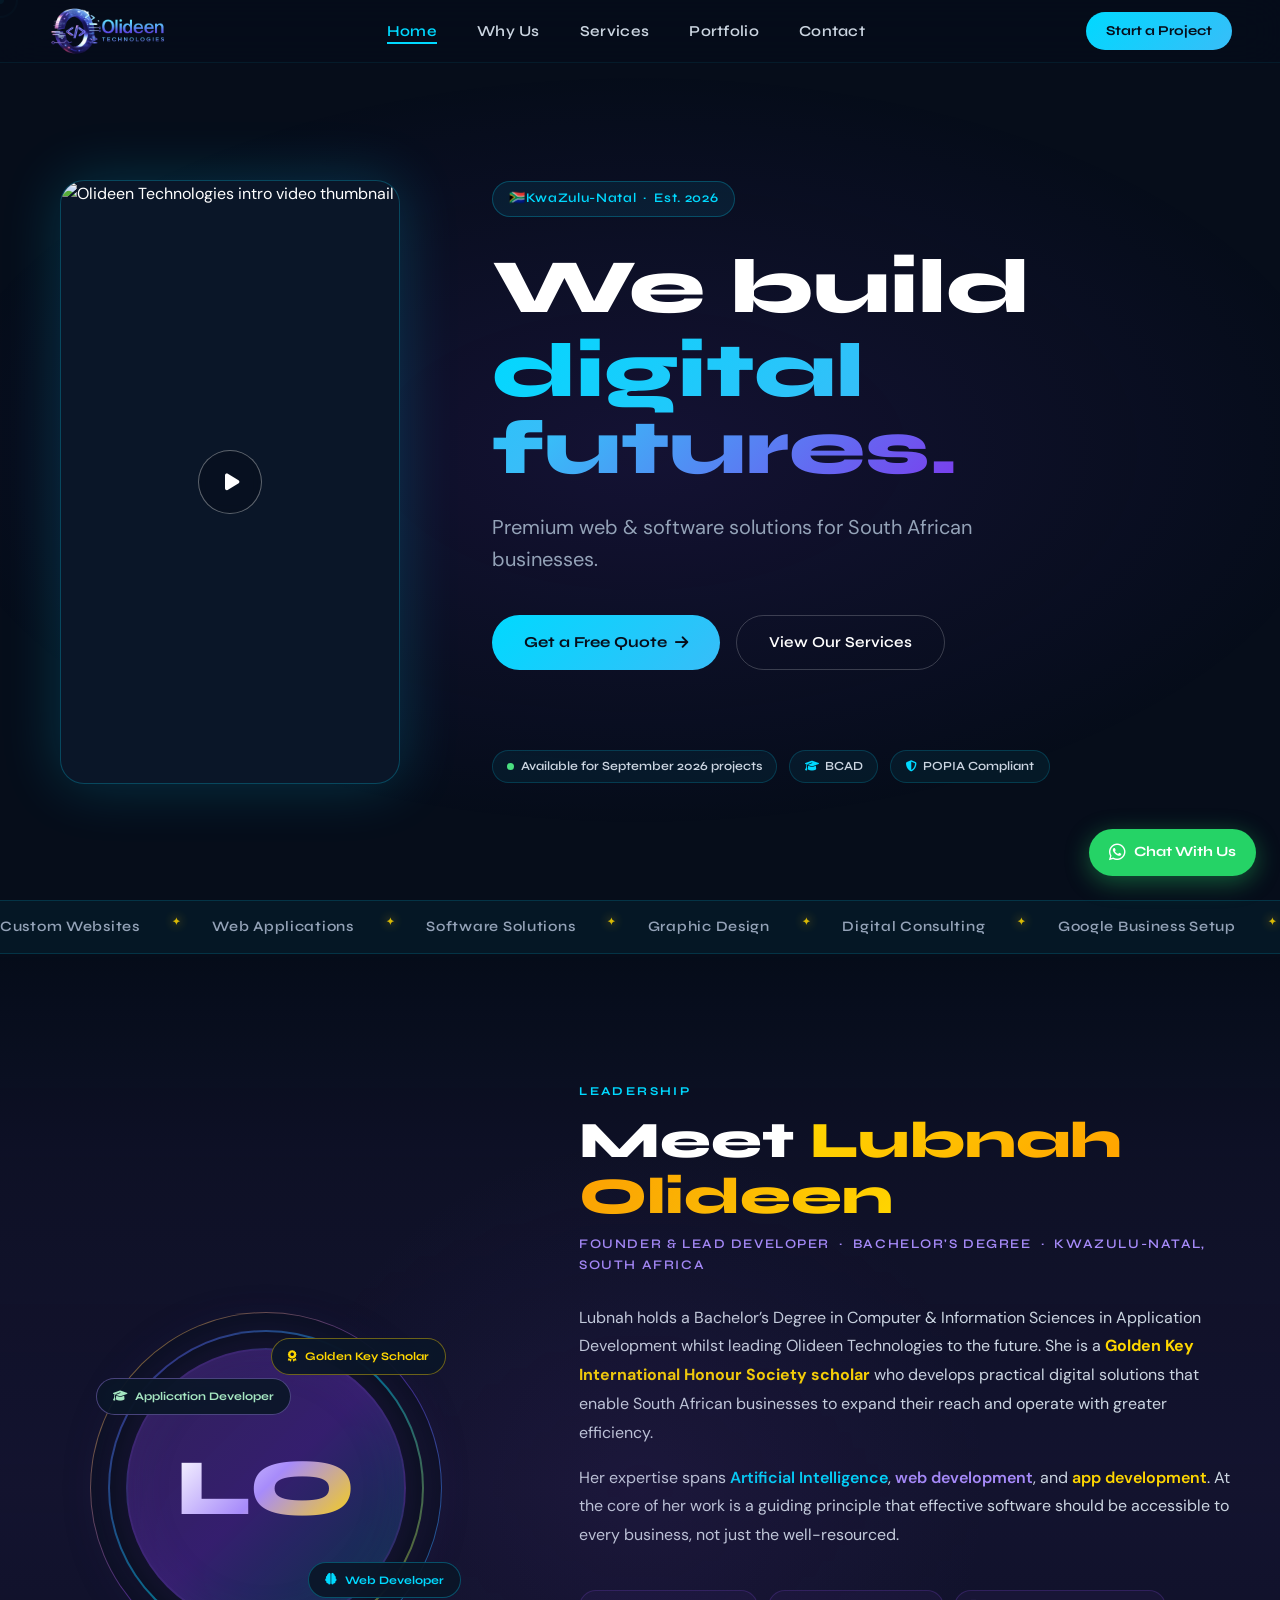
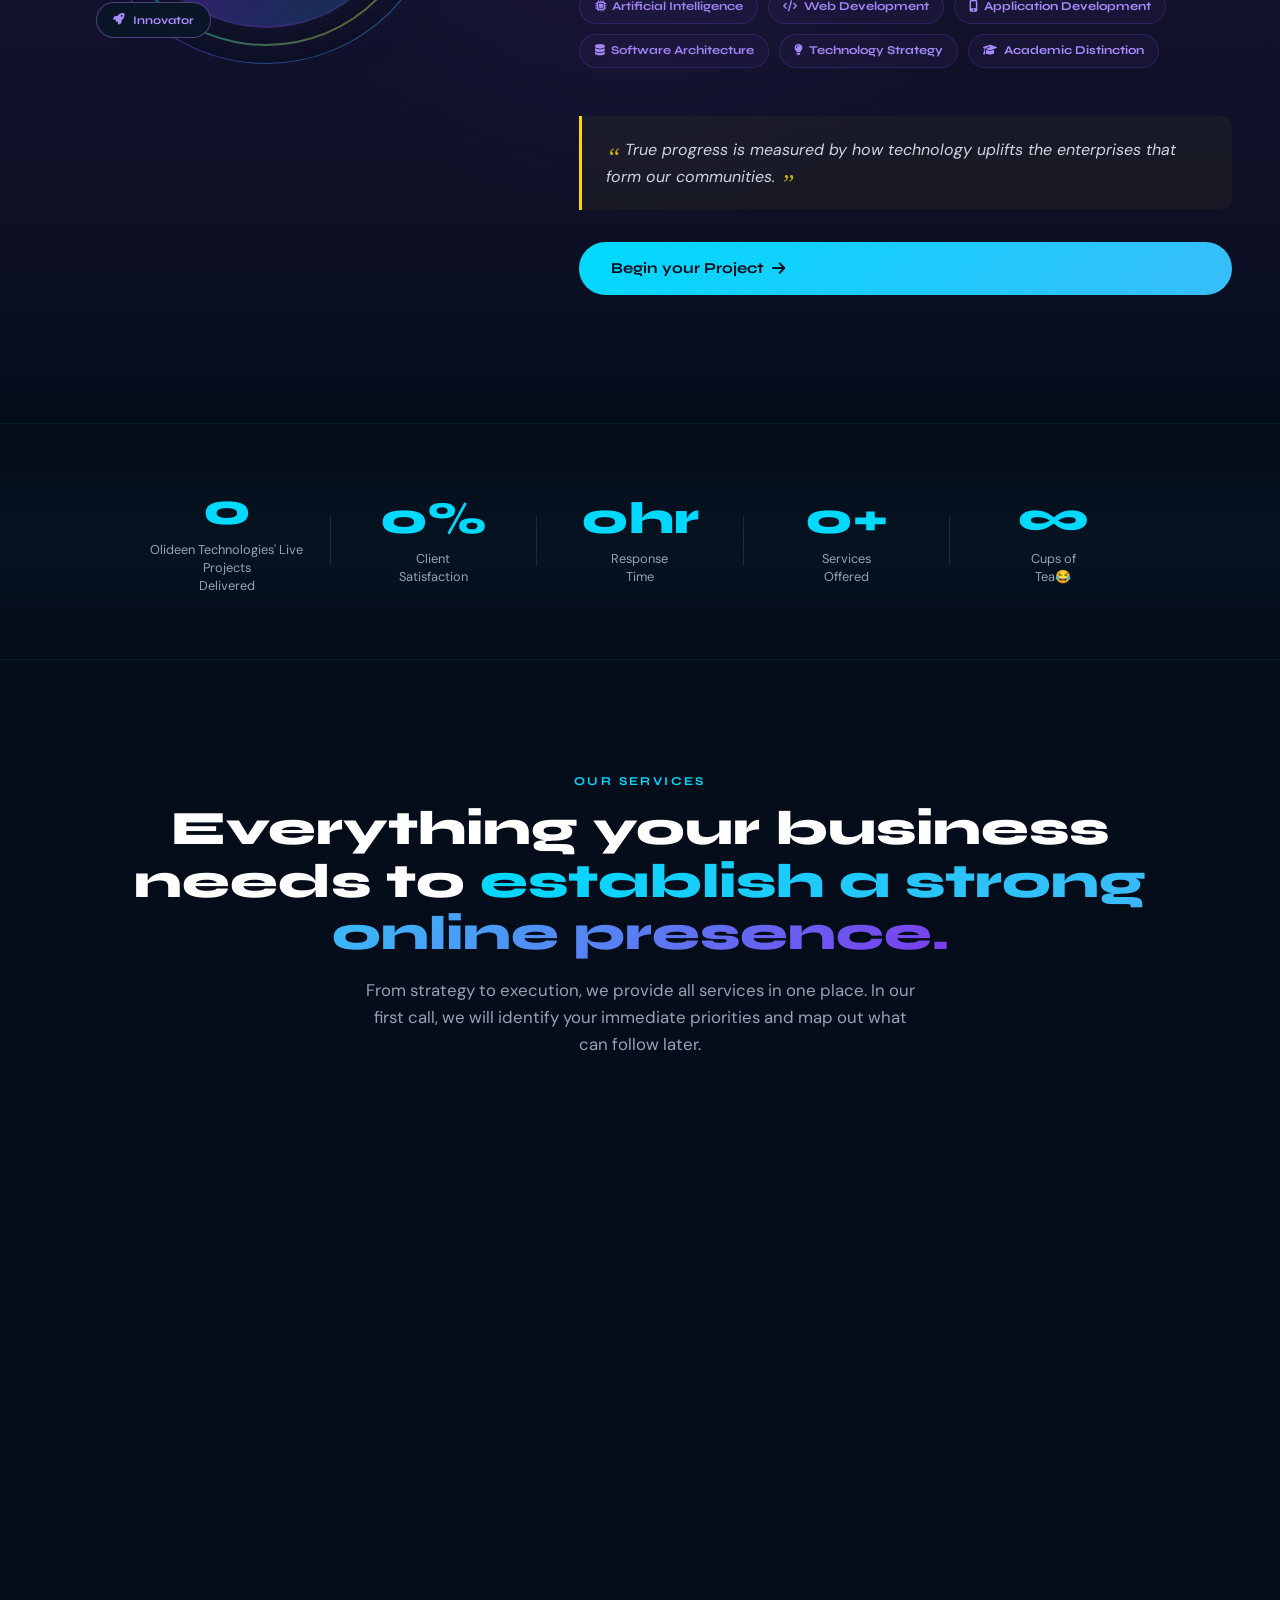
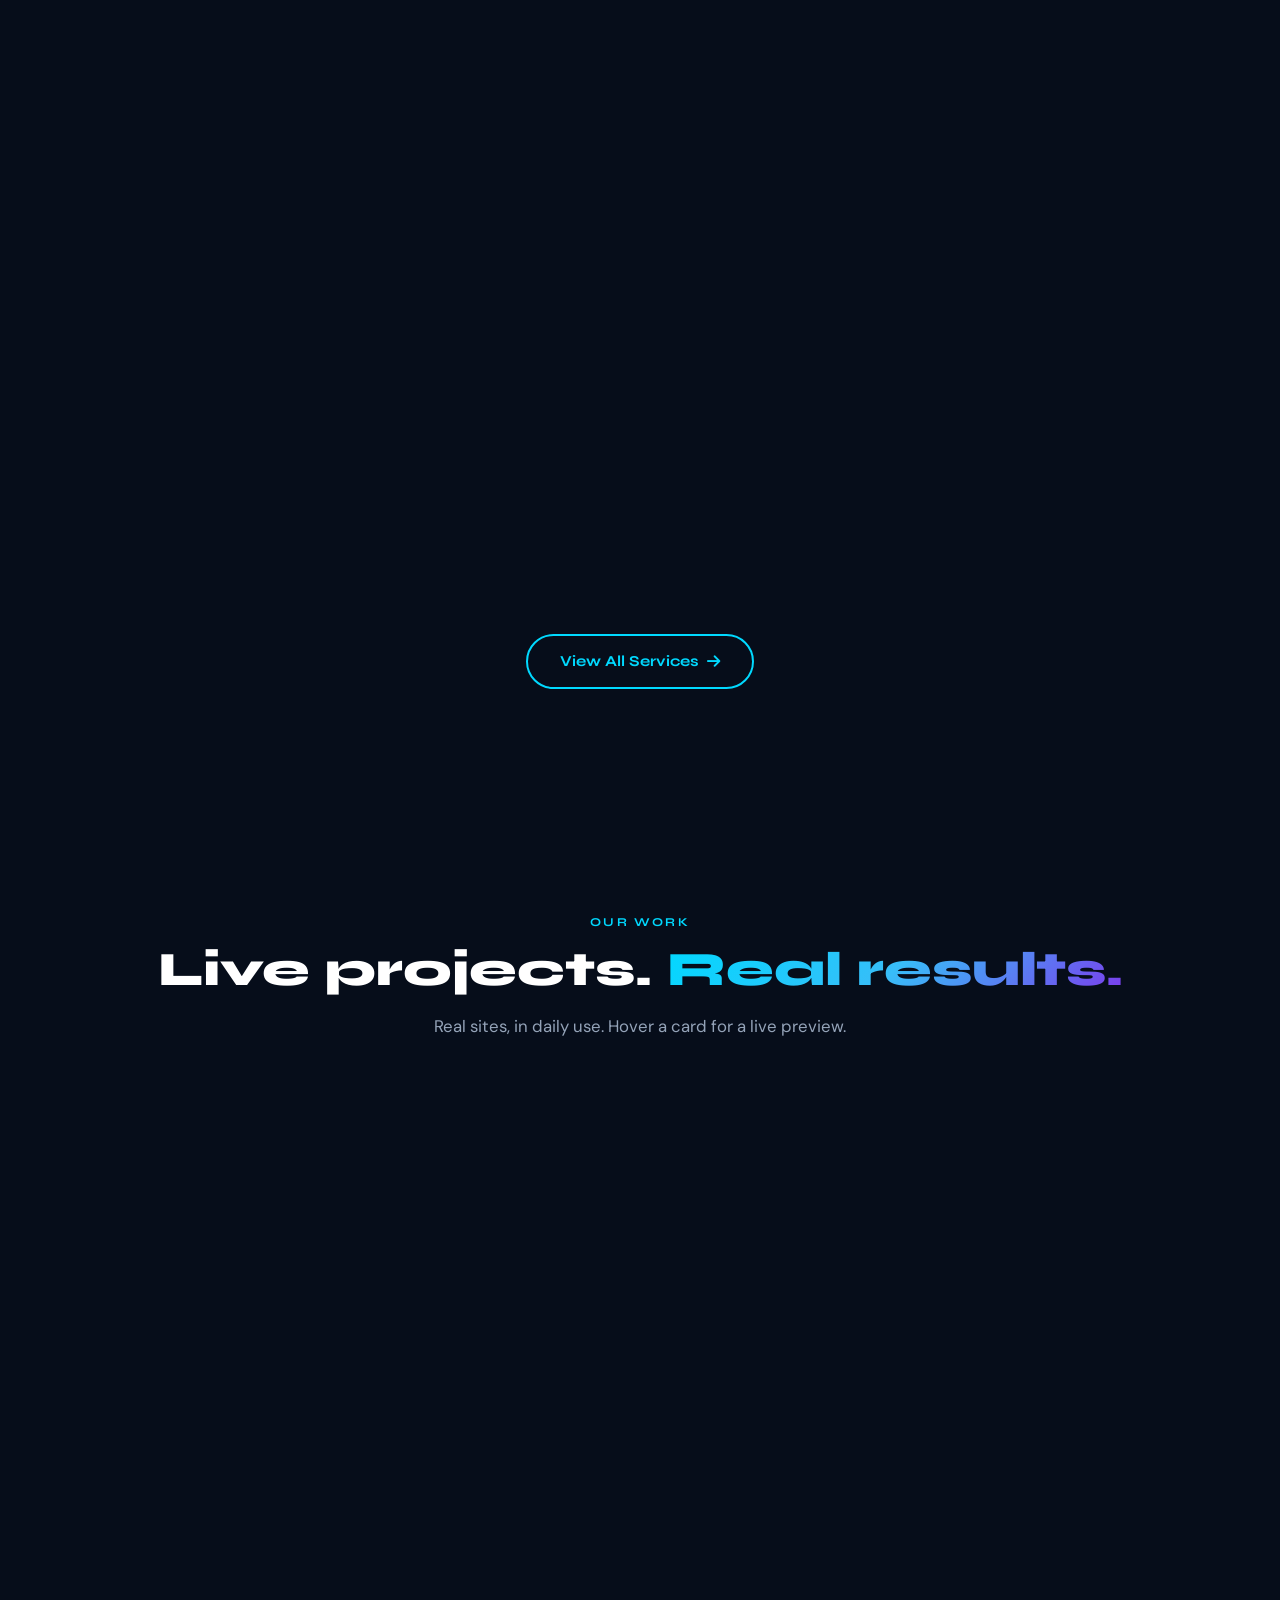
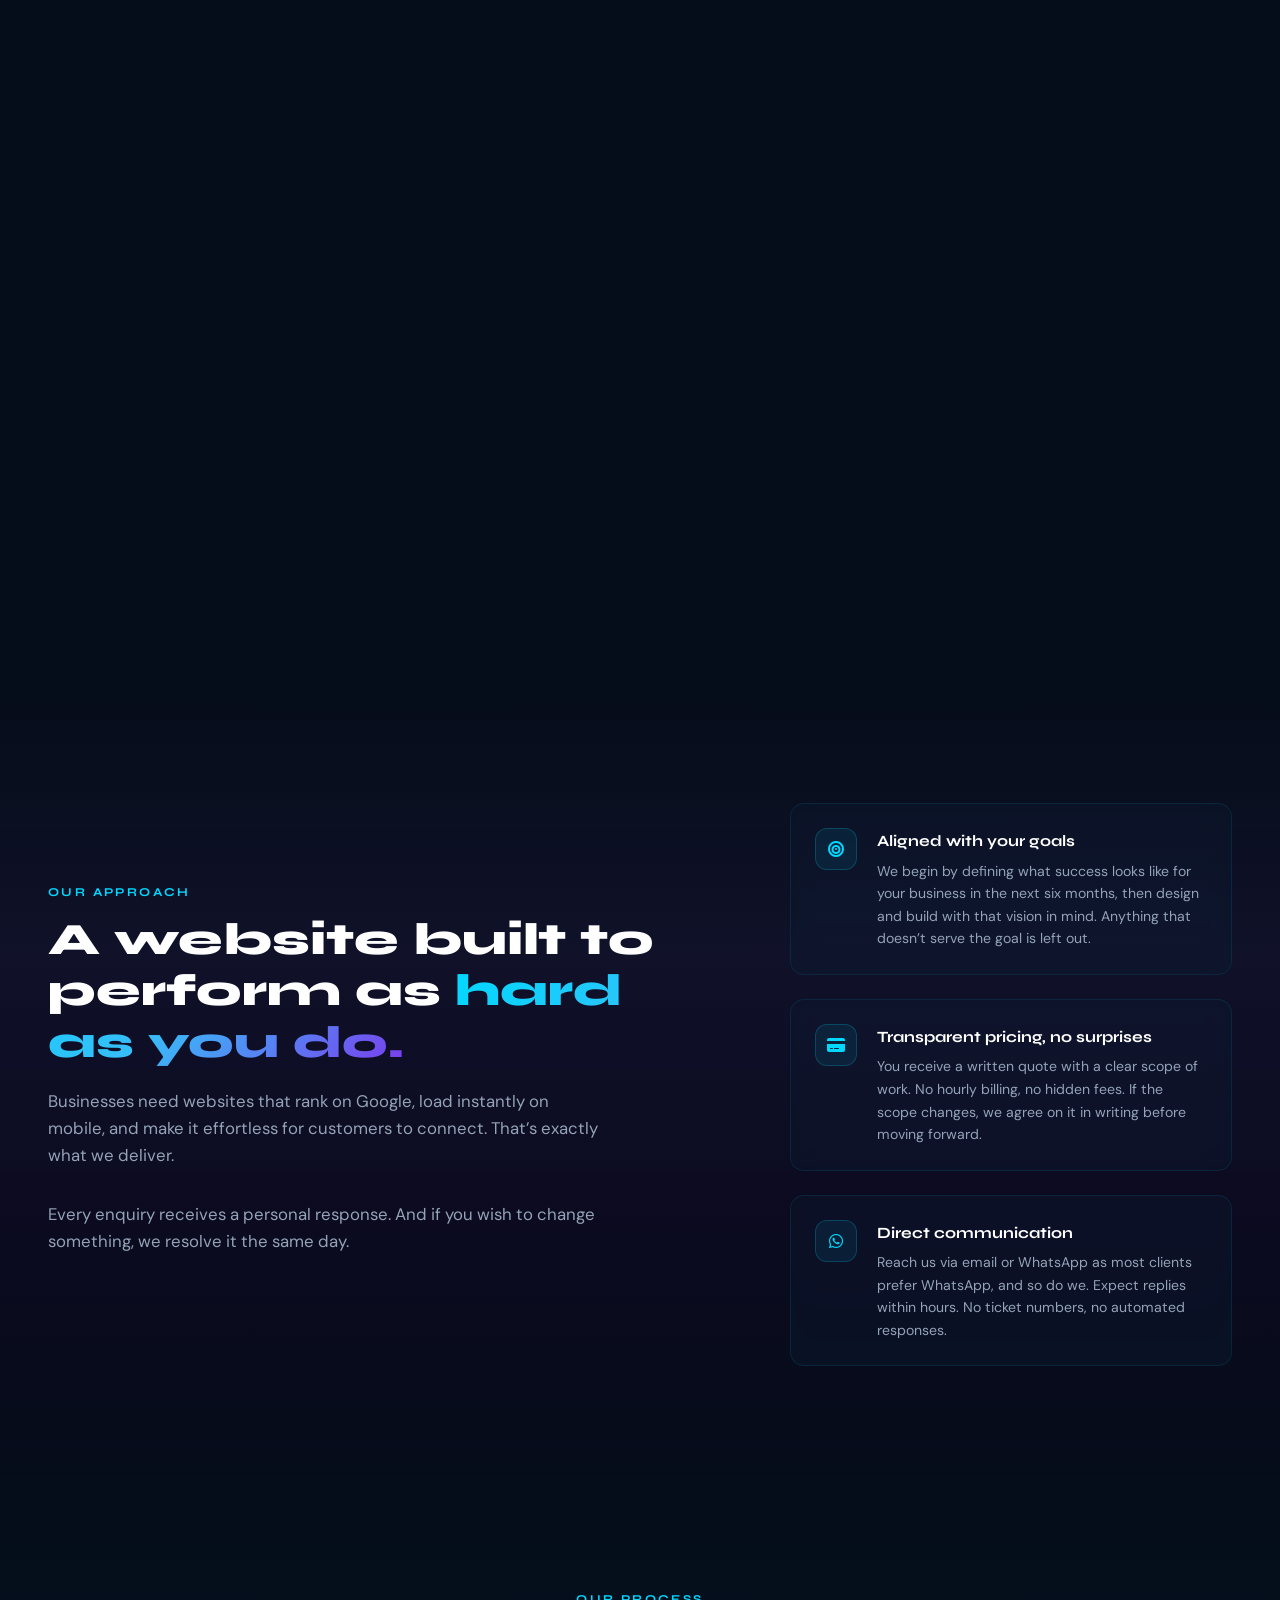
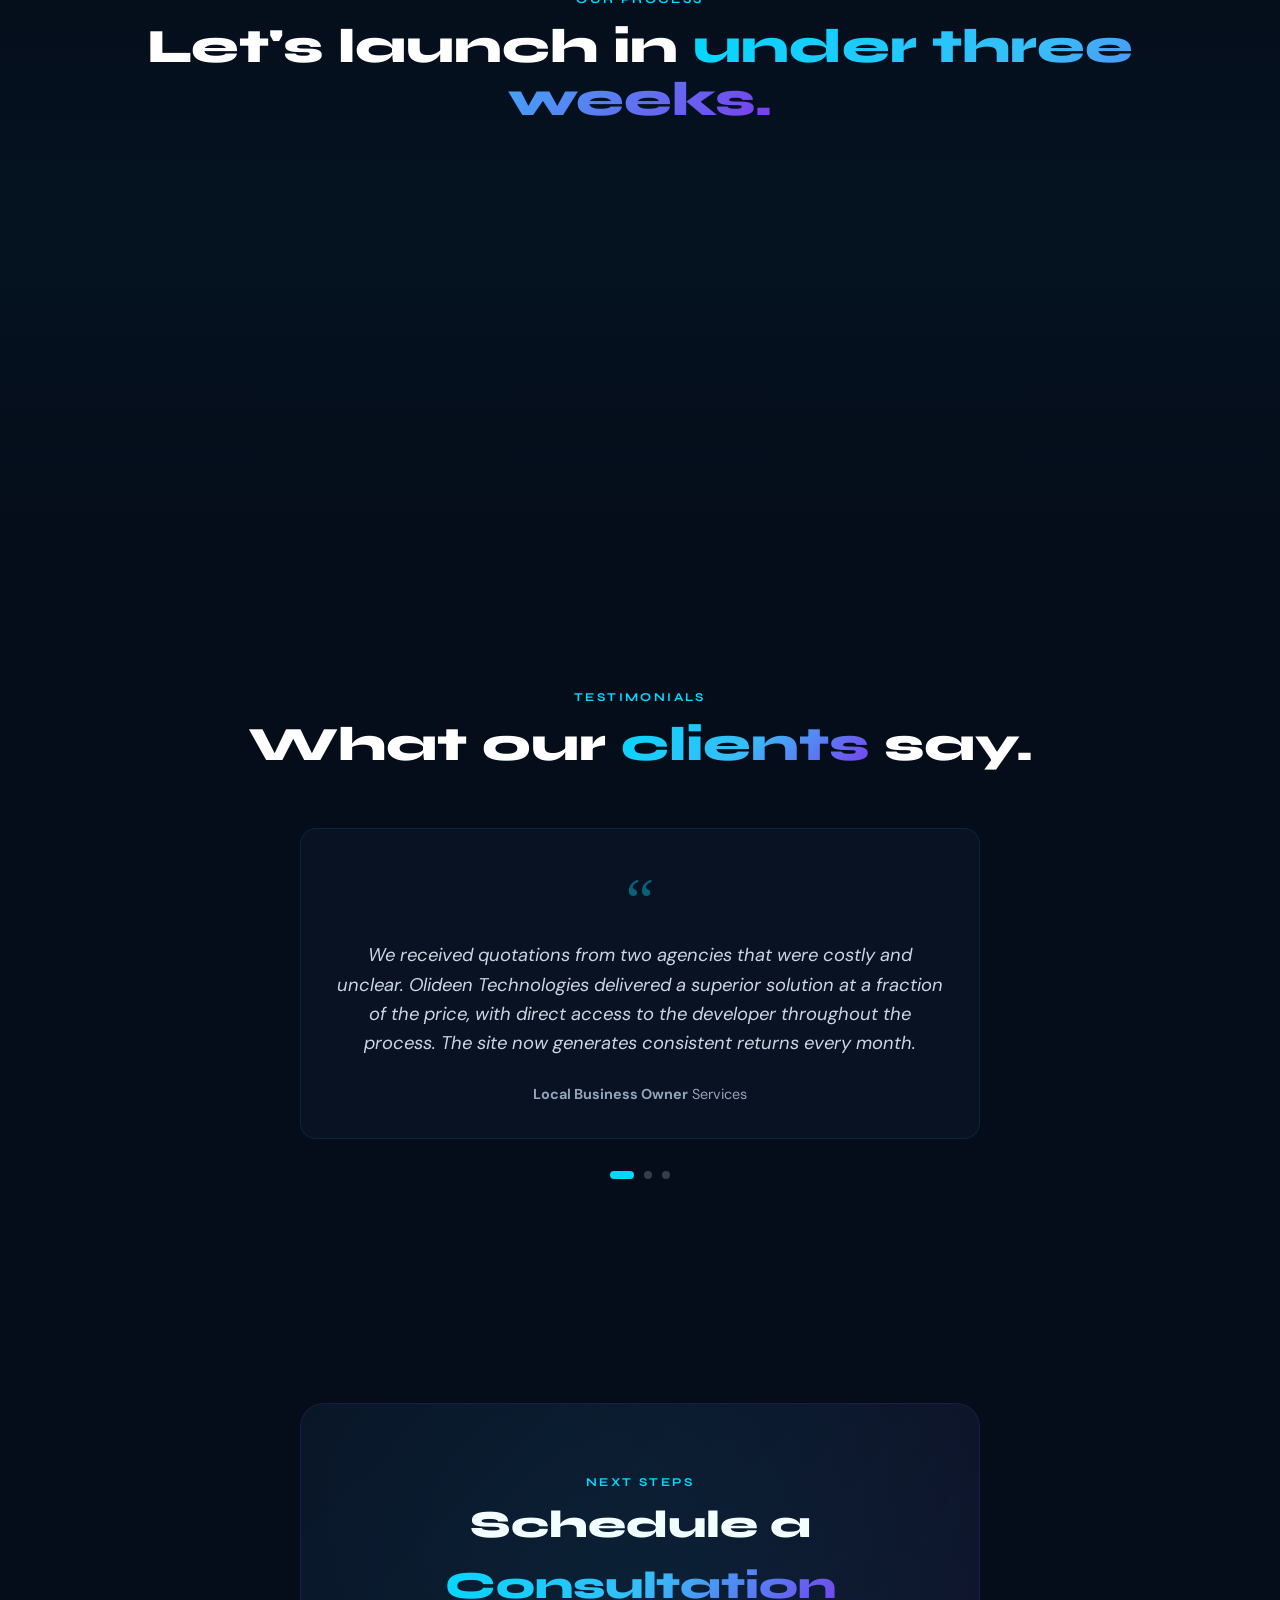
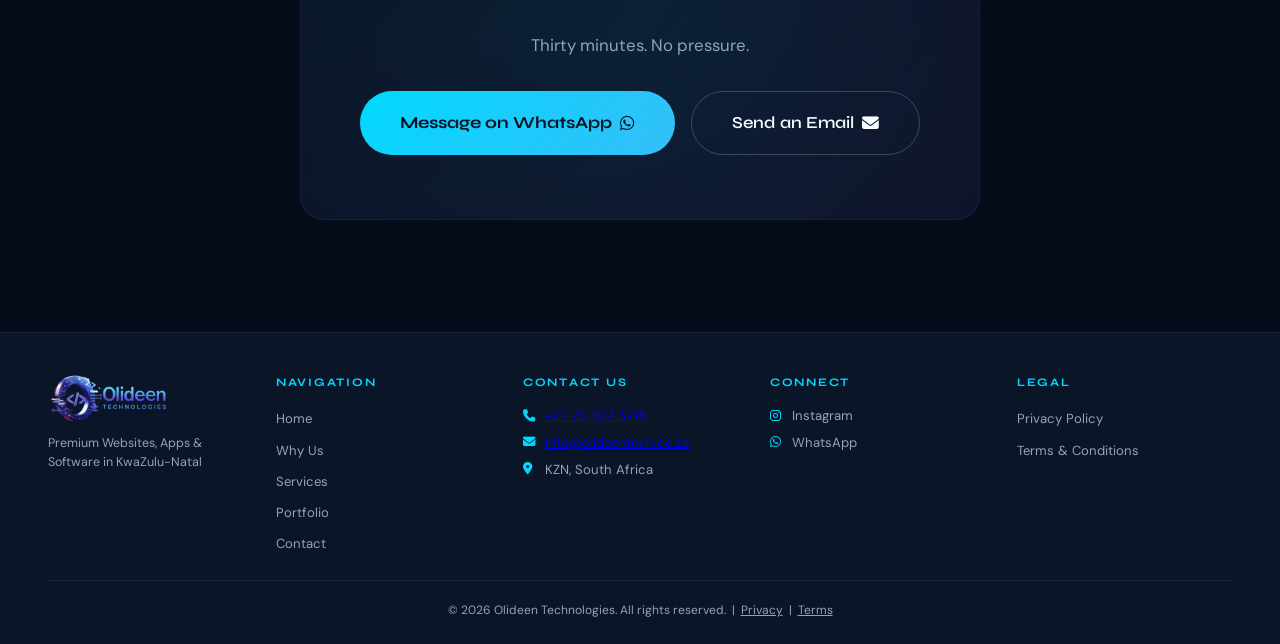
==== commit dab45531: "Add intro video to hero section Two-column hero layout with a click-to-play YouTube video on the lef" ====
--- a/index.html
+++ b/index.html
@@ -10,16 +10,16 @@
   <meta name="viewport" content="width=device-width, initial-scale=1.0">
   <meta name="copyright" content="© 2026 Olideen Technologies. All rights reserved.">
   <title>Web Designer KwaZulu-Natal | Websites, Apps &amp; Software for SA Businesses | Olideen Technologies</title>
-  <meta name="description" content="Olideen Technologies — affordable web design, web apps and custom software for small businesses in KwaZulu-Natal, South Africa. Our founder Olideen, Bachelor’s Degree in Computer &amp; Information Sciences in Application Development. Get a free quote today.">
+  <meta name="description" content="Olideen Technologies — affordable web design, web apps and custom software for small businesses in KwaZulu-Natal, South Africa. Lubnah Olideen, Bachelor’s Degree in Computer &amp; Information Sciences in Application Development. Get a free quote today.">
   <!-- Keywords — also helps Bing & social crawlers -->
-  <meta name="keywords" content="web designer KwaZulu-Natal, web designer KZN, web designer South Africa, website designer KZN, website developer KwaZulu-Natal, web developer KZN, affordable websites South Africa, small business website KZN, web design South Africa, Olideen Technologies, Our founder Olideen, custom website KZN, web app developer South Africa, software developer KwaZulu-Natal">
+  <meta name="keywords" content="web designer KwaZulu-Natal, web designer KZN, web designer South Africa, website designer Estcourt, website developer KwaZulu-Natal, web developer KZN, affordable websites South Africa, small business website KZN, web design South Africa, Olideen Technologies, Lubnah Olideen, custom website KZN, web app developer South Africa, software developer KwaZulu-Natal">
   <!-- Local SEO & Google Business Profile signals -->
   <meta name="geo.region" content="ZA-KZN">
   <meta name="geo.placename" content="KwaZulu-Natal">
   <meta name="geo.position" content="-29.8587;31.0218">
   <meta name="ICBM" content="-29.8587, 31.0218">
   <meta name="robots" content="index, follow">
-  <meta name="author" content="Our founder Olideen, Olideen Technologies">
+  <meta name="author" content="Lubnah Olideen, Olideen Technologies">
   <link rel="canonical" href="https://olideentech.co.za/">
 
 <!-- Favicons -->
@@ -34,7 +34,7 @@
   <meta property="og:type" content="website">
   <meta property="og:url" content="https://olideentech.co.za/">
   <meta property="og:title" content="Olideen Technologies — Premium Websites, Apps & Software in KwaZulu-Natal">
-  <meta property="og:description" content="Affordable web design, web apps &amp; software for South African businesses. KwaZulu-Natal based. Free quote. Our founder Olideen, Bachelor’s Degree in Computer &amp; Information Sciences in Application Development.">
+  <meta property="og:description" content="Affordable web design, web apps &amp; software for South African businesses. KwaZulu-Natal based. Free quote. Lubnah Olideen, Bachelor’s Degree in Computer &amp; Information Sciences in Application Development.">
   <meta property="og:image" content="https://olideentech.co.za/assets/images/olideen-logo.png">
   <meta property="og:image:width" content="1200">
   <meta property="og:image:height" content="630">
@@ -86,7 +86,7 @@
     "openingHours": "Mo-Fr 08:00-18:00",
     "founder": {
       "@type": "Person",
-      "name": "Our founder Olideen",
+      "name": "Lubnah Olideen",
       "jobTitle": "Founder & Lead Developer",
       "alumniOf": "Golden Key International Honour Society"
     },
@@ -115,12 +115,12 @@
     ]
   }
   </script>
-  <!-- Person schema for Our founder Olideen — helps name searches -->
+  <!-- Person schema for Lubnah Olideen — helps name searches -->
   <script type="application/ld+json">
   {
     "@context": "https://schema.org",
     "@type": "Person",
-    "name": "Our founder Olideen",
+    "name": "Lubnah Olideen",
     "jobTitle": "Web Designer & Software Developer",
     "worksFor": {
       "@type": "ProfessionalService",
@@ -258,11 +258,11 @@
 
       <div class="founder-content">
         <p class="section-label">Leadership</p>
-        <h2>Meet <span class="gradient-text-gold">Our founder Olideen</span></h2>
+        <h2>Meet <span class="gradient-text-gold">Lubnah Olideen</span></h2>
         <p class="founder-role">Founder &amp; Lead Developer &nbsp;·&nbsp; Bachelor's Degree &nbsp;·&nbsp; KwaZulu-Natal, South Africa</p>
 
         <p class="founder-bio">
-          Our founder holds a Bachelor’s Degree in Computer &amp; Information Sciences in Application Development whilst leading Olideen Technologies to the future. She is a <strong>Golden Key International Honour Society scholar</strong> who develops practical digital solutions that enable South African businesses to expand their reach and operate with greater efficiency.
+          Lubnah holds a Bachelor’s Degree in Computer &amp; Information Sciences in Application Development whilst leading Olideen Technologies to the future. She is a <strong>Golden Key International Honour Society scholar</strong> who develops practical digital solutions that enable South African businesses to expand their reach and operate with greater efficiency.
         </p>
 
         <p class="founder-bio">
@@ -426,7 +426,7 @@
           </div>
           <h3>Rank Pharmacy</h3>
           <p>
-            An independent community pharmacy in KZN required a professional digital presence and full SAPC GPP compliance. We delivered a hand-coded, SEO-optimised website with professional email routing, a live contact form, and all 11 regulatory requirements resolved before launch.
+            An independent community pharmacy in Estcourt, KZN required a professional digital presence and full SAPC GPP compliance. We delivered a hand-coded, SEO-optimised website with professional email routing, a live contact form, and all 11 regulatory requirements resolved before launch.
           </p>
           <div class="portfolio-tech">
             <span>HTML / CSS</span><span>JavaScript</span><span>Three.js</span><span>SAPC Compliant</span>
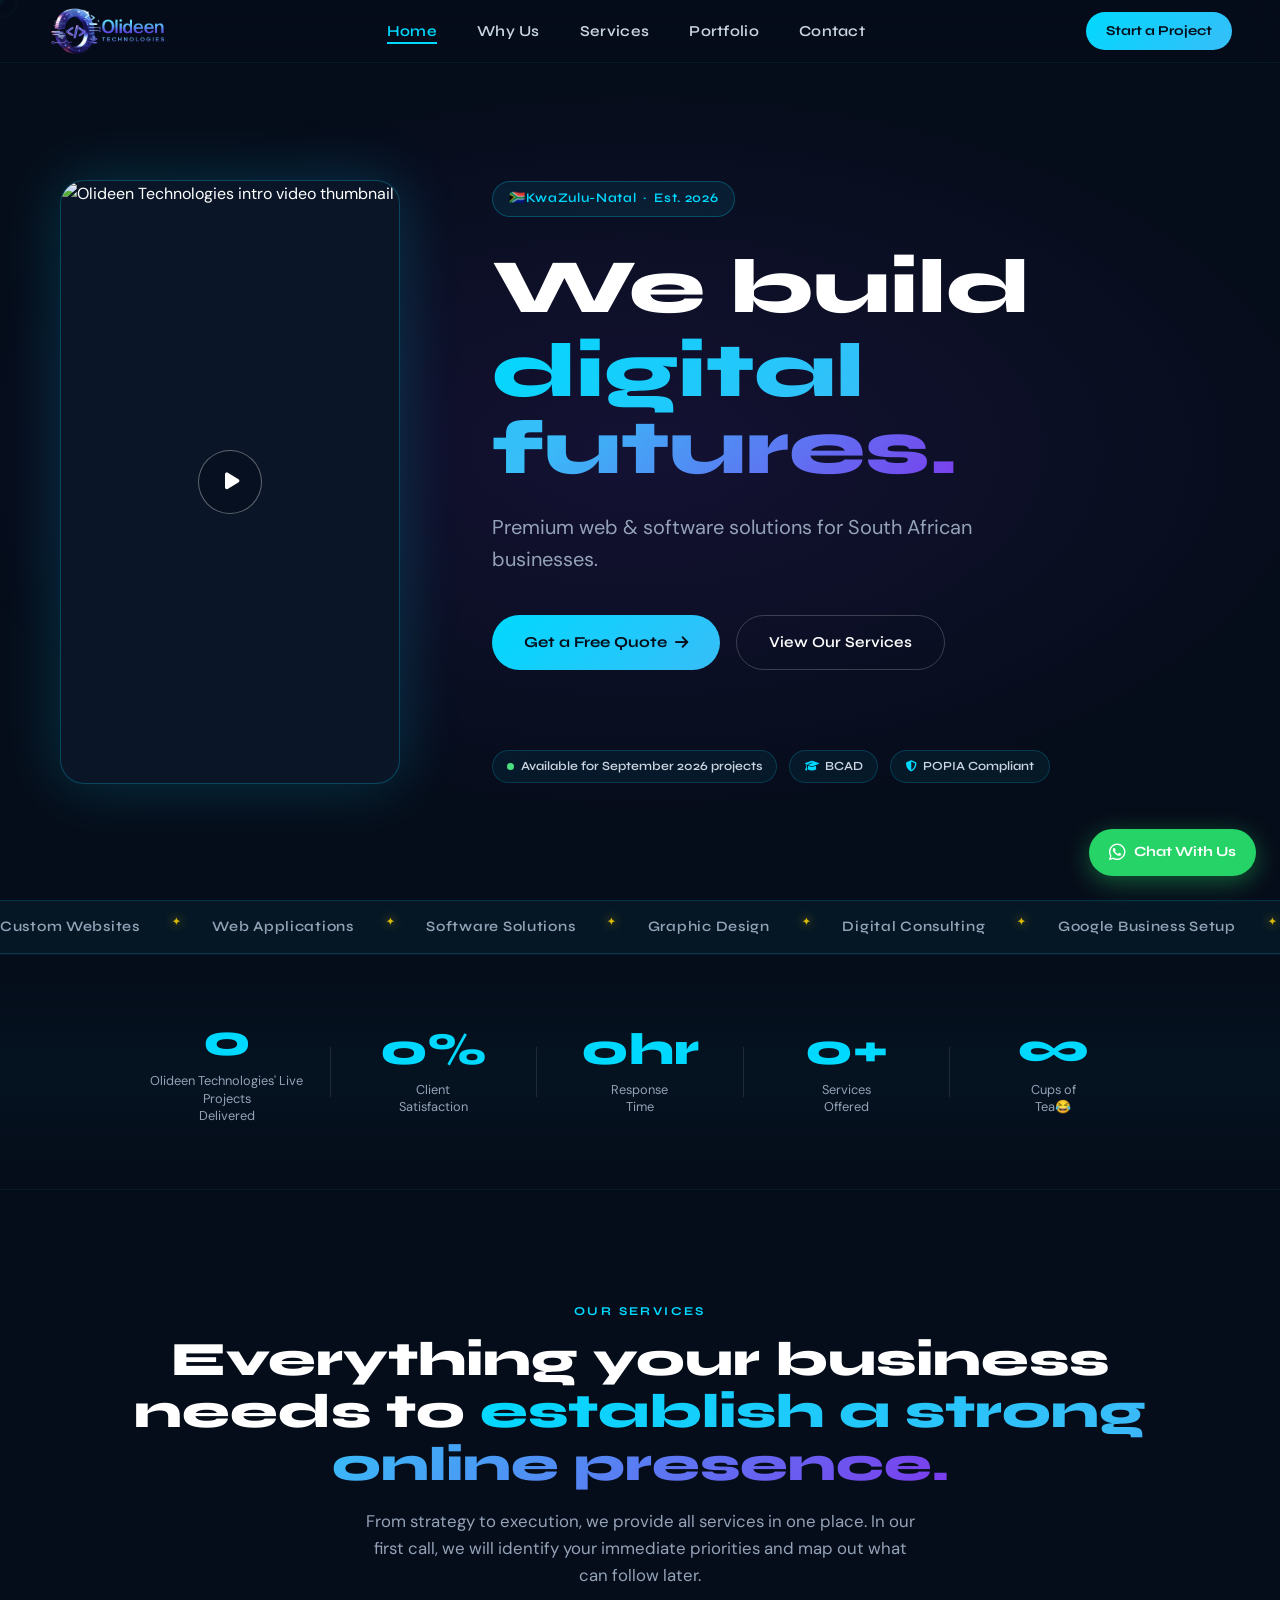
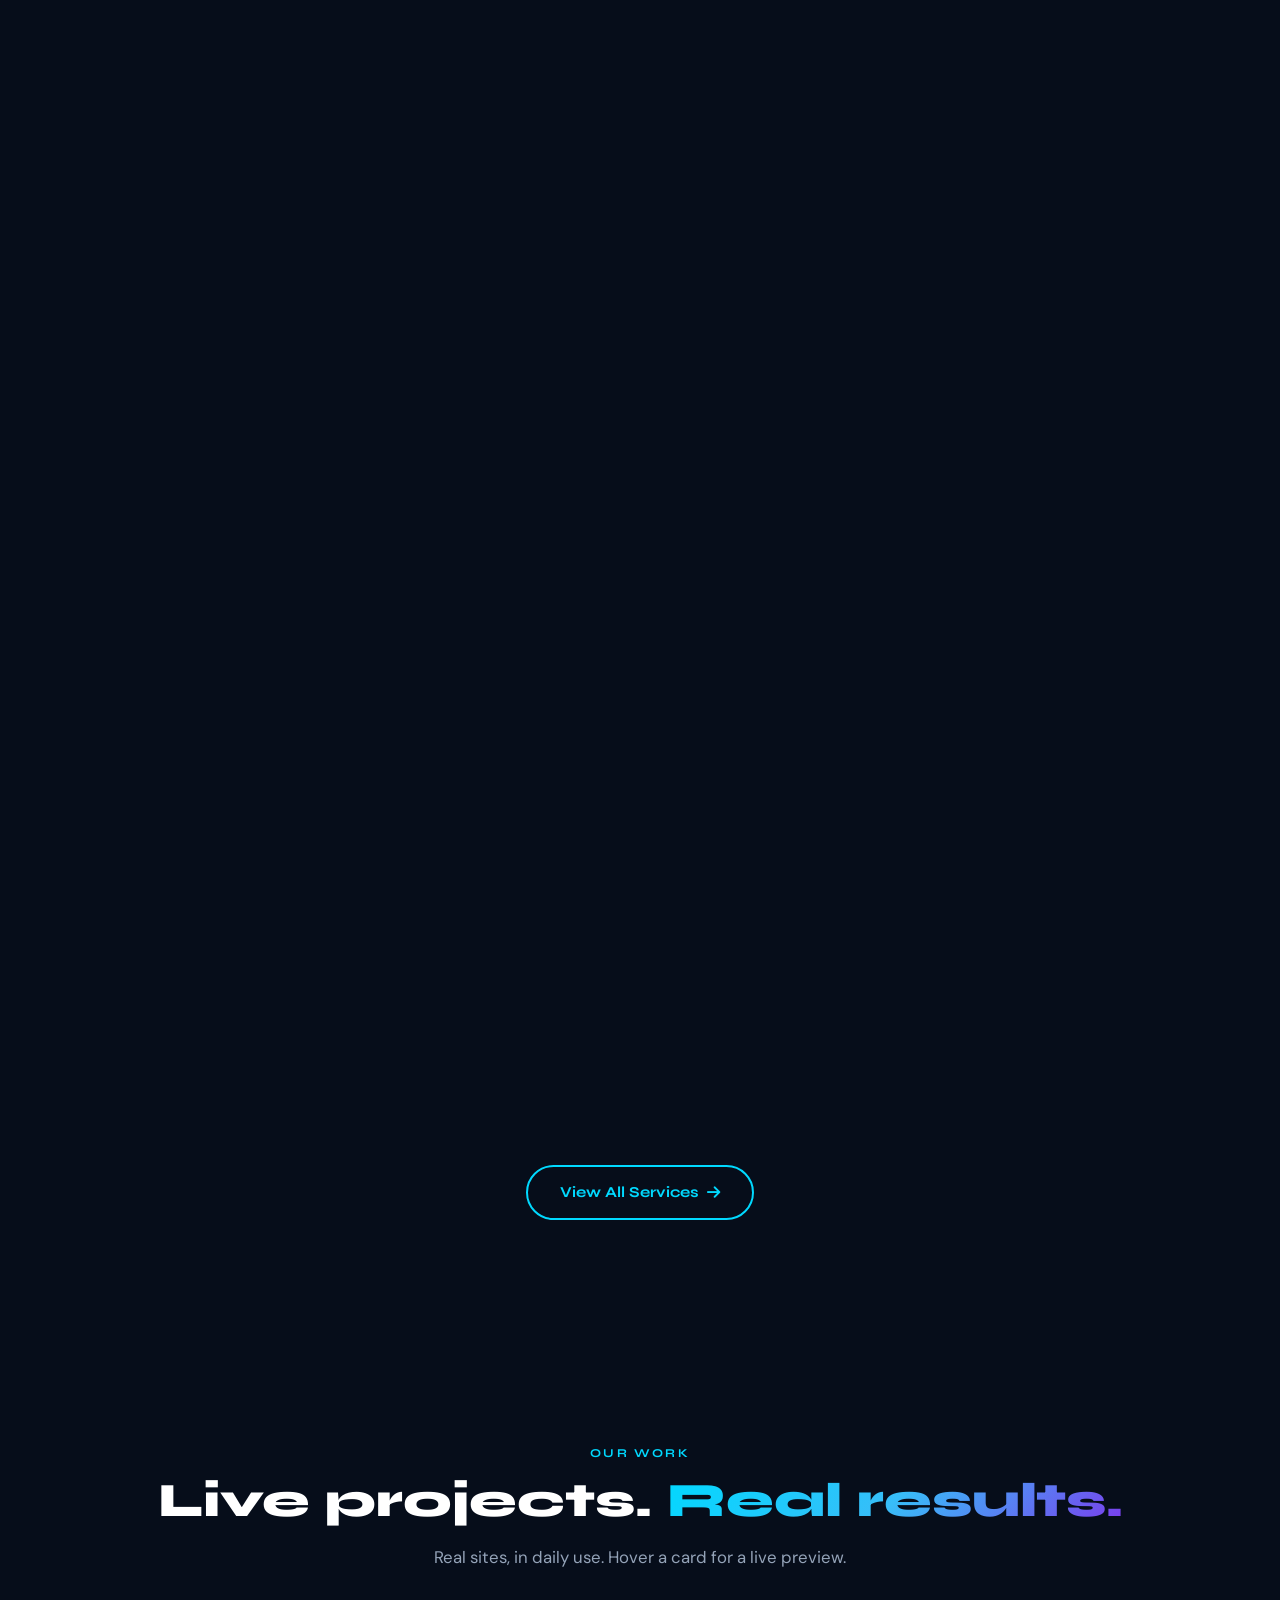
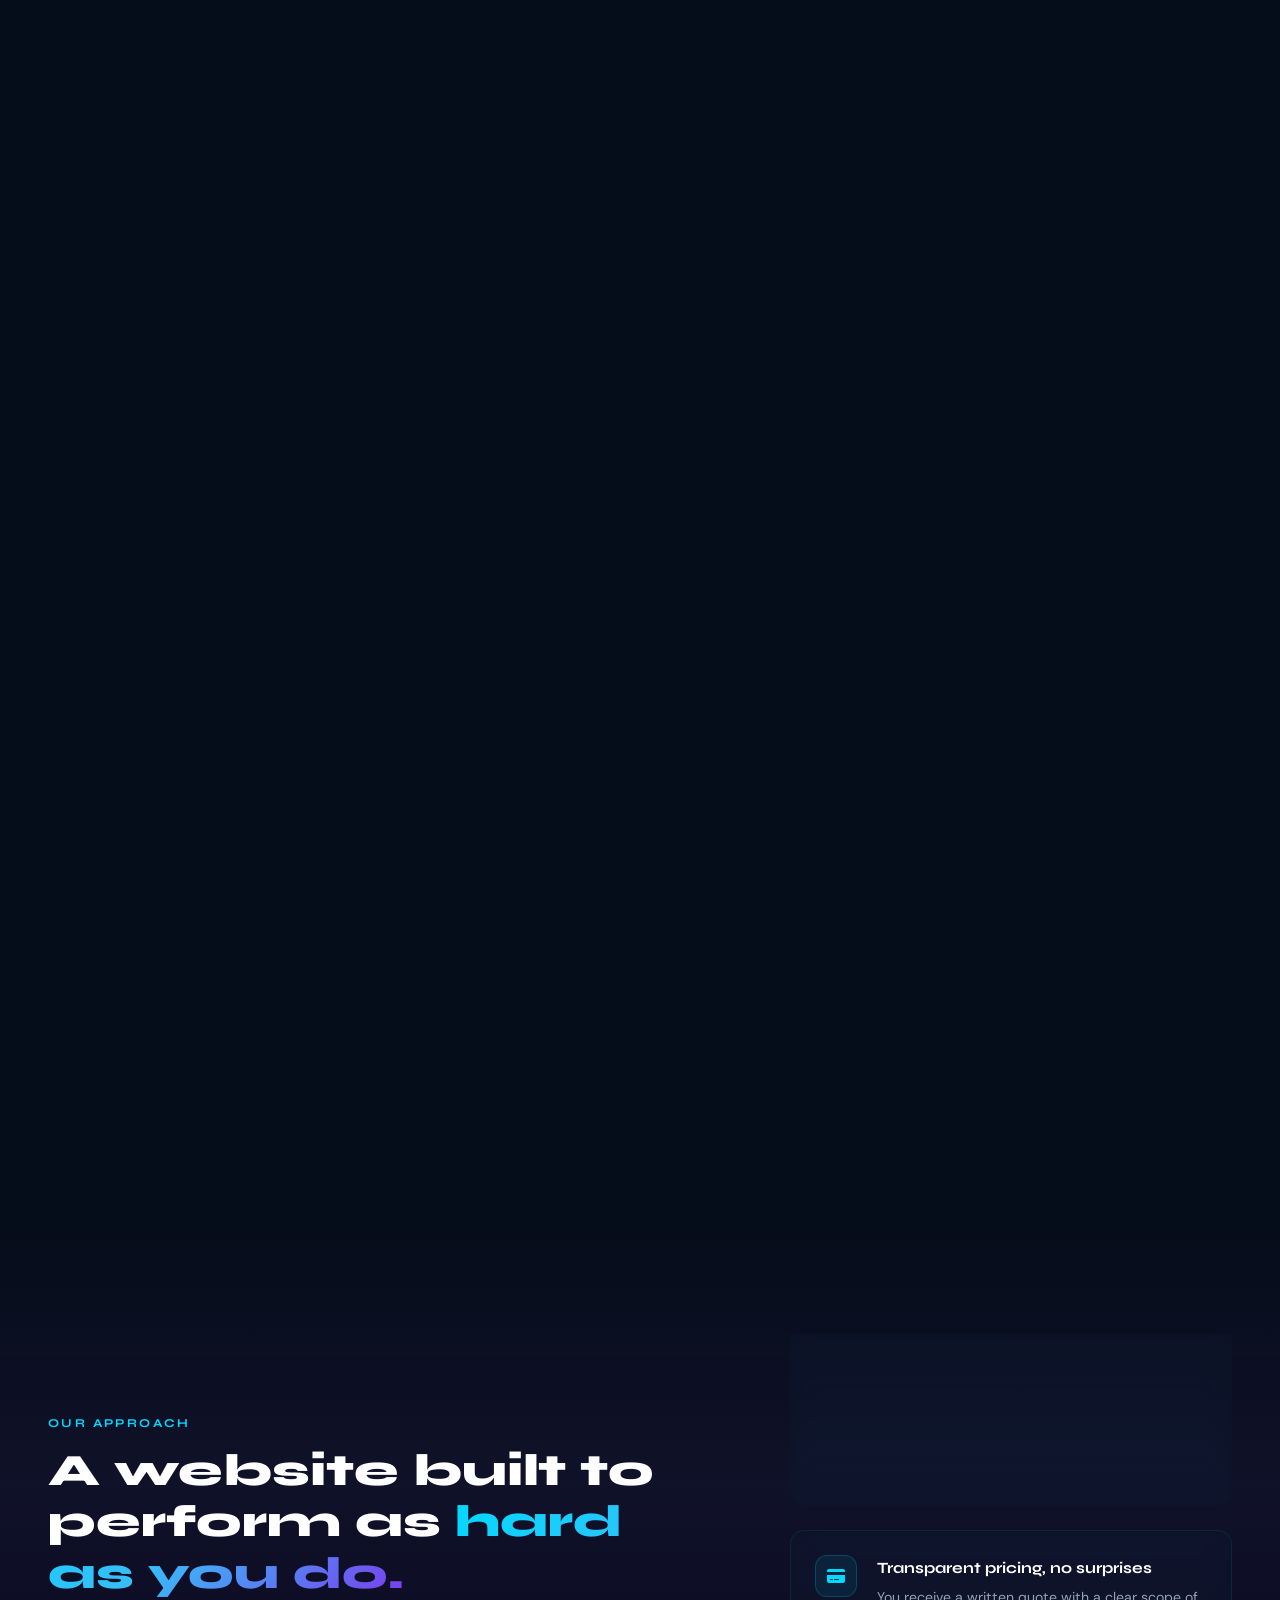
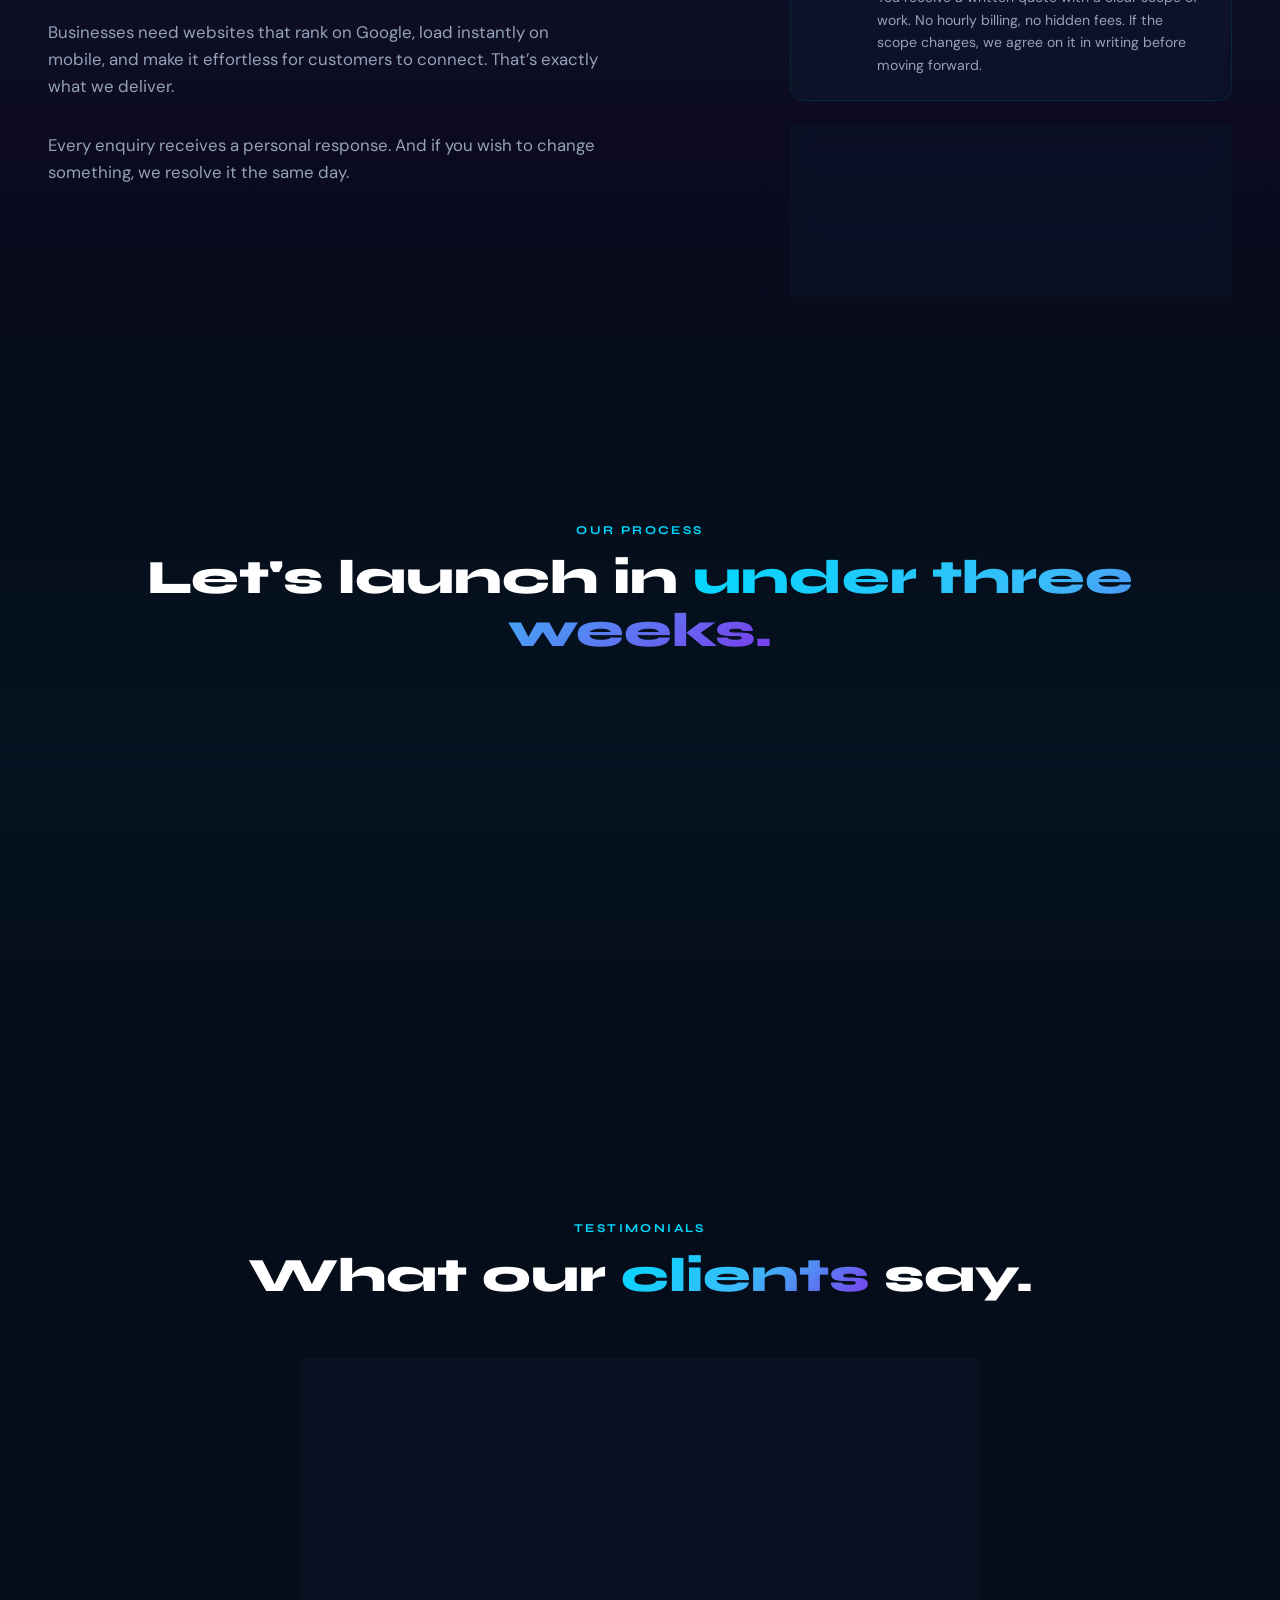
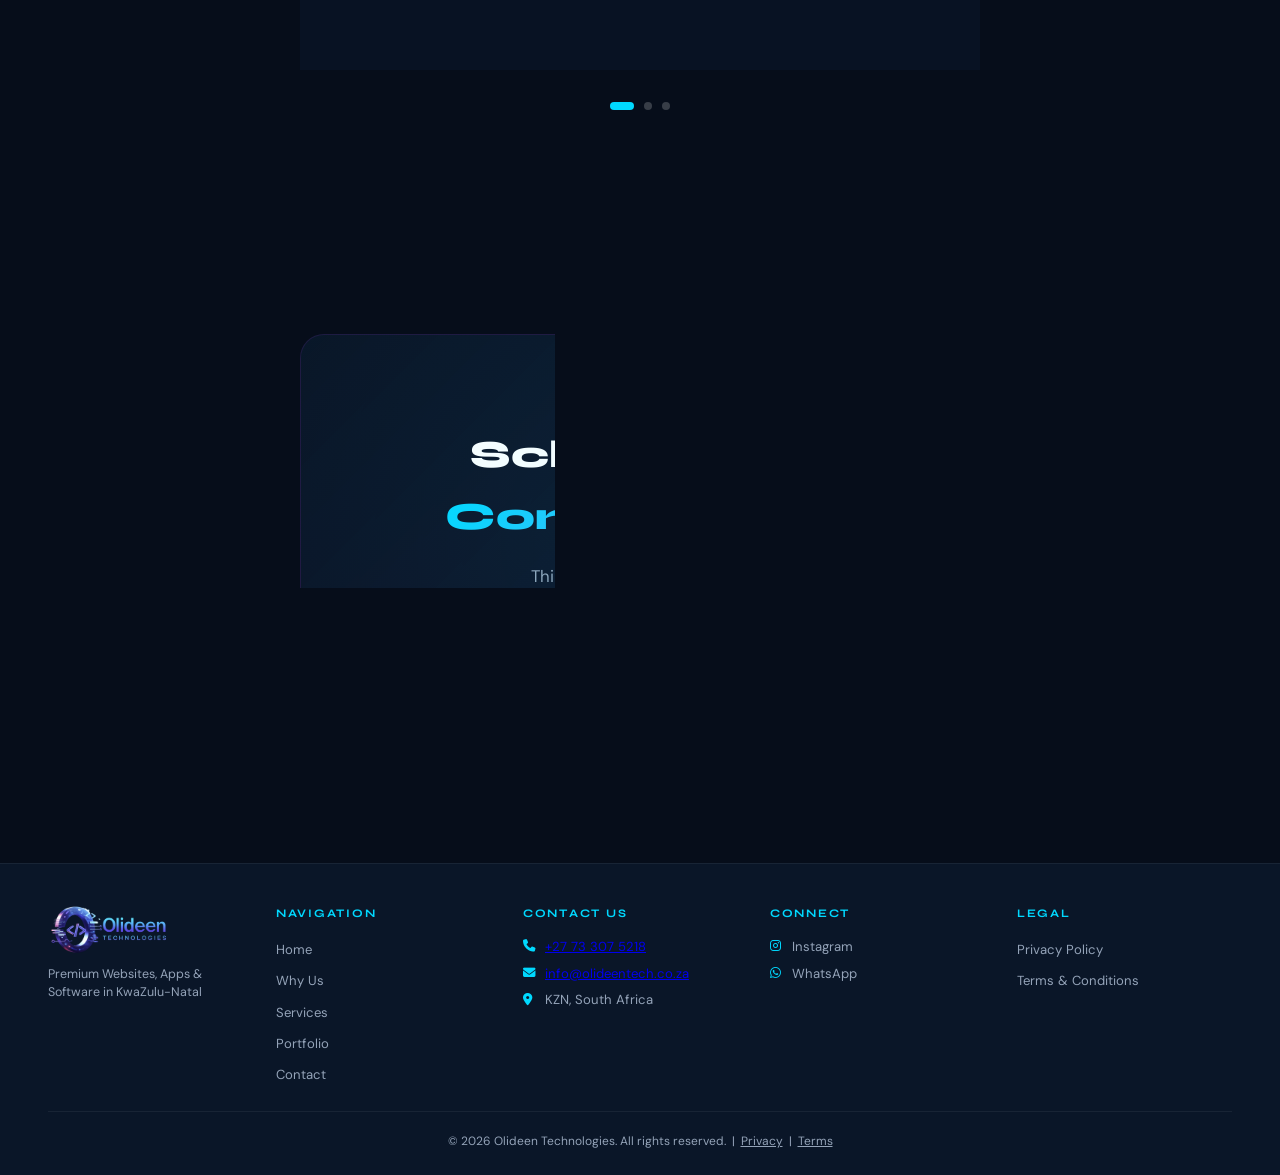
==== commit 6fb749b2: "removed founder details" ====
--- a/index.html
+++ b/index.html
@@ -10,16 +10,16 @@
   <meta name="viewport" content="width=device-width, initial-scale=1.0">
   <meta name="copyright" content="© 2026 Olideen Technologies. All rights reserved.">
   <title>Web Designer KwaZulu-Natal | Websites, Apps &amp; Software for SA Businesses | Olideen Technologies</title>
-  <meta name="description" content="Olideen Technologies — affordable web design, web apps and custom software for small businesses in KwaZulu-Natal, South Africa. Lubnah Olideen, Bachelor’s Degree in Computer &amp; Information Sciences in Application Development. Get a free quote today.">
+  <meta name="description" content="Olideen Technologies — affordable web design, web apps and custom software for small businesses in KwaZulu-Natal, South Africa. Our founder Olideen, Bachelor’s Degree in Computer &amp; Information Sciences in Application Development. Get a free quote today.">
   <!-- Keywords — also helps Bing & social crawlers -->
-  <meta name="keywords" content="web designer KwaZulu-Natal, web designer KZN, web designer South Africa, website designer Estcourt, website developer KwaZulu-Natal, web developer KZN, affordable websites South Africa, small business website KZN, web design South Africa, Olideen Technologies, Lubnah Olideen, custom website KZN, web app developer South Africa, software developer KwaZulu-Natal">
+  <meta name="keywords" content="web designer KwaZulu-Natal, web designer KZN, web designer South Africa, website designer KZN, website developer KwaZulu-Natal, web developer KZN, affordable websites South Africa, small business website KZN, web design South Africa, Olideen Technologies, Our founder Olideen, custom website KZN, web app developer South Africa, software developer KwaZulu-Natal">
   <!-- Local SEO & Google Business Profile signals -->
   <meta name="geo.region" content="ZA-KZN">
   <meta name="geo.placename" content="KwaZulu-Natal">
   <meta name="geo.position" content="-29.8587;31.0218">
   <meta name="ICBM" content="-29.8587, 31.0218">
   <meta name="robots" content="index, follow">
-  <meta name="author" content="Lubnah Olideen, Olideen Technologies">
+  <meta name="author" content="Our founder Olideen, Olideen Technologies">
   <link rel="canonical" href="https://olideentech.co.za/">
 
 <!-- Favicons -->
@@ -34,7 +34,7 @@
   <meta property="og:type" content="website">
   <meta property="og:url" content="https://olideentech.co.za/">
   <meta property="og:title" content="Olideen Technologies — Premium Websites, Apps & Software in KwaZulu-Natal">
-  <meta property="og:description" content="Affordable web design, web apps &amp; software for South African businesses. KwaZulu-Natal based. Free quote. Lubnah Olideen, Bachelor’s Degree in Computer &amp; Information Sciences in Application Development.">
+  <meta property="og:description" content="Affordable web design, web apps &amp; software for South African businesses. KwaZulu-Natal based. Free quote. Our founder Olideen, Bachelor’s Degree in Computer &amp; Information Sciences in Application Development.">
   <meta property="og:image" content="https://olideentech.co.za/assets/images/olideen-logo.png">
   <meta property="og:image:width" content="1200">
   <meta property="og:image:height" content="630">
@@ -86,7 +86,7 @@
     "openingHours": "Mo-Fr 08:00-18:00",
     "founder": {
       "@type": "Person",
-      "name": "Lubnah Olideen",
+      "name": "Our founder Olideen",
       "jobTitle": "Founder & Lead Developer",
       "alumniOf": "Golden Key International Honour Society"
     },
@@ -115,12 +115,12 @@
     ]
   }
   </script>
-  <!-- Person schema for Lubnah Olideen — helps name searches -->
+  <!-- Person schema for Our founder Olideen — helps name searches -->
   <script type="application/ld+json">
   {
     "@context": "https://schema.org",
     "@type": "Person",
-    "name": "Lubnah Olideen",
+    "name": "Our founder Olideen",
     "jobTitle": "Web Designer & Software Developer",
     "worksFor": {
       "@type": "ProfessionalService",
@@ -230,7 +230,7 @@
     </div>
   </div>
 
-  <!-- Founder introduction -->
+  <!-- Founder introduction
   <section class="founder-section reveal" id="founder">
     <div class="founder-inner">
 
@@ -258,11 +258,11 @@
 
       <div class="founder-content">
         <p class="section-label">Leadership</p>
-        <h2>Meet <span class="gradient-text-gold">Lubnah Olideen</span></h2>
+        <h2>Meet <span class="gradient-text-gold">Our founder Olideen</span></h2>
         <p class="founder-role">Founder &amp; Lead Developer &nbsp;·&nbsp; Bachelor's Degree &nbsp;·&nbsp; KwaZulu-Natal, South Africa</p>
 
         <p class="founder-bio">
-          Lubnah holds a Bachelor’s Degree in Computer &amp; Information Sciences in Application Development whilst leading Olideen Technologies to the future. She is a <strong>Golden Key International Honour Society scholar</strong> who develops practical digital solutions that enable South African businesses to expand their reach and operate with greater efficiency.
+          Our founder holds a Bachelor’s Degree in Computer &amp; Information Sciences in Application Development whilst leading Olideen Technologies to the future. She is a <strong>Golden Key International Honour Society scholar</strong> who develops practical digital solutions that enable South African businesses to expand their reach and operate with greater efficiency.
         </p>
 
         <p class="founder-bio">
@@ -293,7 +293,7 @@
         </a>
       </div>
     </div>
-  </section>
+  </section> -->
 
   <!-- Key figures -->
   <section class="stats-strip reveal">
@@ -426,7 +426,7 @@
           </div>
           <h3>Rank Pharmacy</h3>
           <p>
-            An independent community pharmacy in Estcourt, KZN required a professional digital presence and full SAPC GPP compliance. We delivered a hand-coded, SEO-optimised website with professional email routing, a live contact form, and all 11 regulatory requirements resolved before launch.
+            An independent community pharmacy in KZN required a professional digital presence and full SAPC GPP compliance. We delivered a hand-coded, SEO-optimised website with professional email routing, a live contact form, and all 11 regulatory requirements resolved before launch.
           </p>
           <div class="portfolio-tech">
             <span>HTML / CSS</span><span>JavaScript</span><span>Three.js</span><span>SAPC Compliant</span>
--- a/css/style.css
+++ b/css/style.css
@@ -612,7 +612,7 @@
   .hero-title { font-size: clamp(2rem, 9vw, 3.2rem); }
   .hero-inner { grid-template-columns: 1fr; gap: 2.5rem; text-align: center; }
   .hero-video-frame { max-width: 260px; }
-  .hero-content { align-items: center; text-align: center; }
+  .hero-content { align-items: center; text-align: center; order: -1; }
   .hero-sub { margin: 0 auto 2.5rem; }
   .hero-actions, .hero-signals { justify-content: center; }
   .whatsapp-float { bottom: 16px; right: 16px; padding: 0.65rem; border-radius: 50%; width: 52px; height: 52px; justify-content: center; }
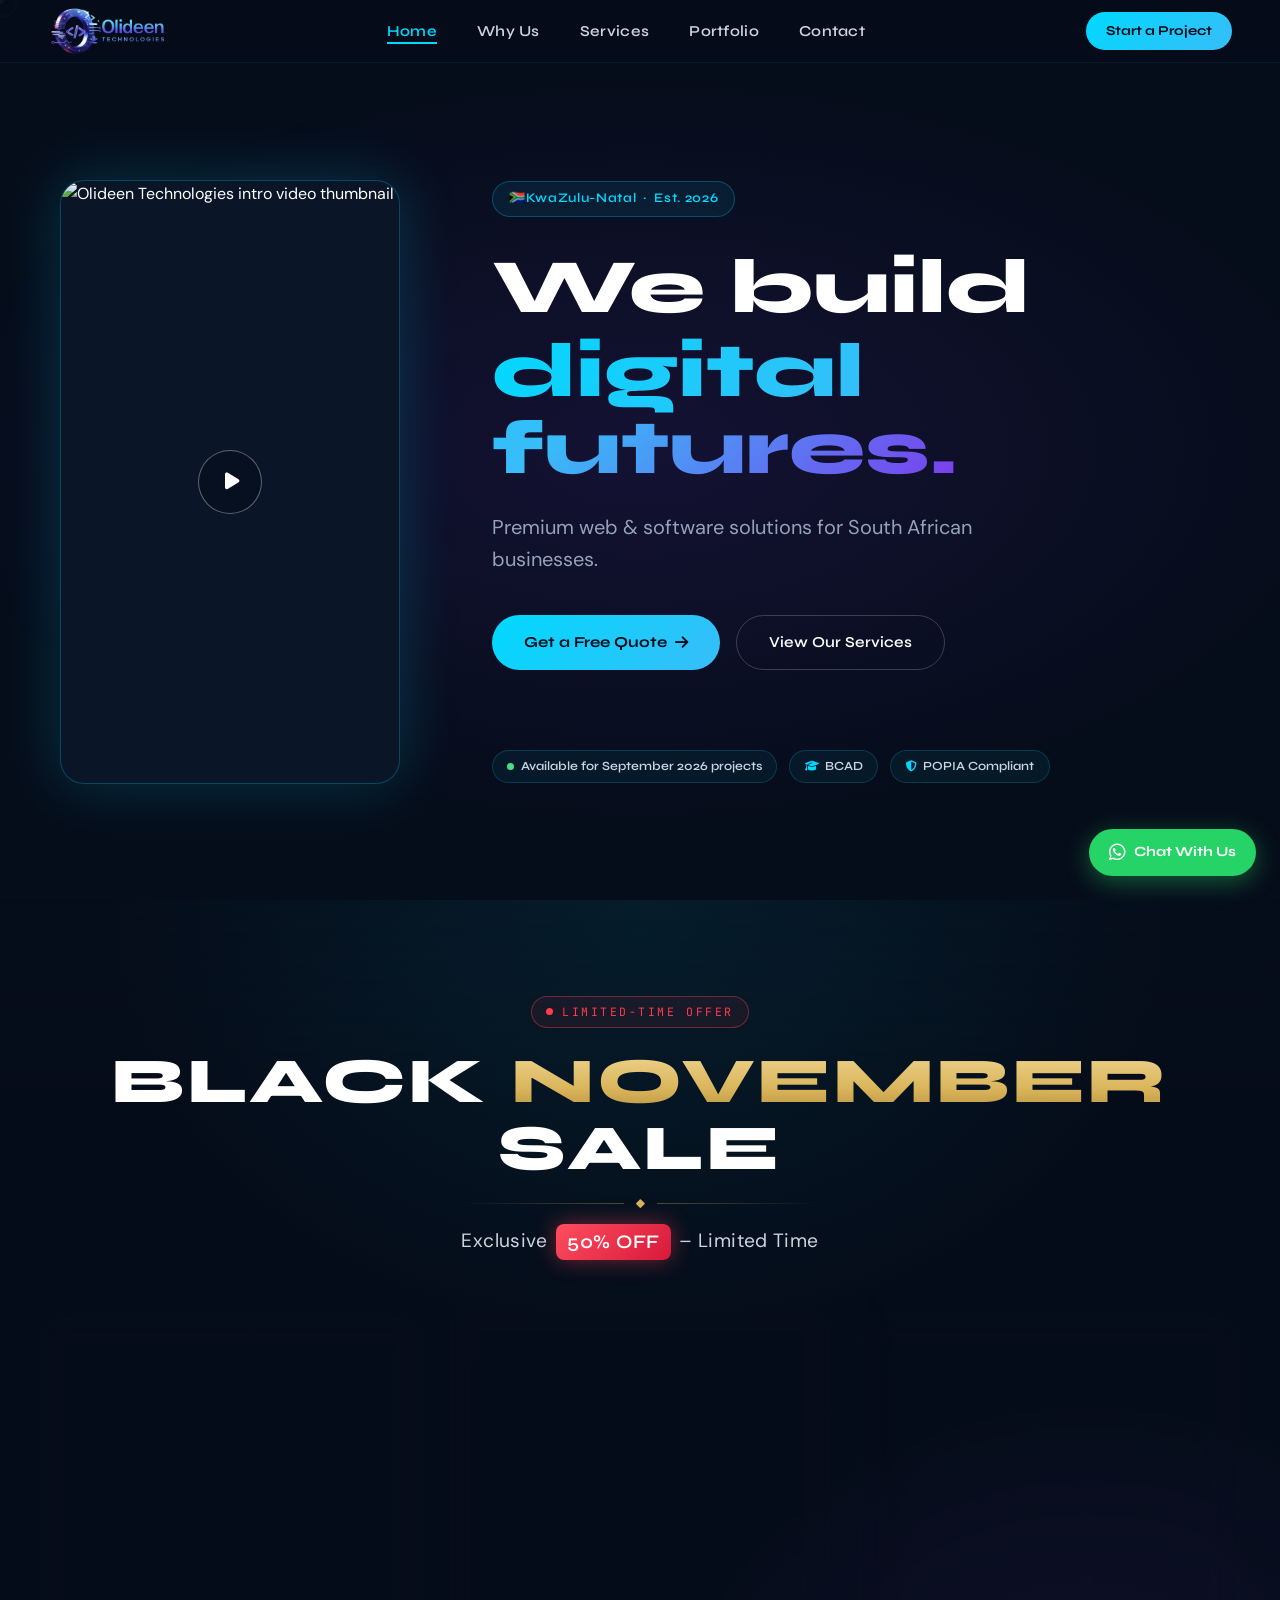
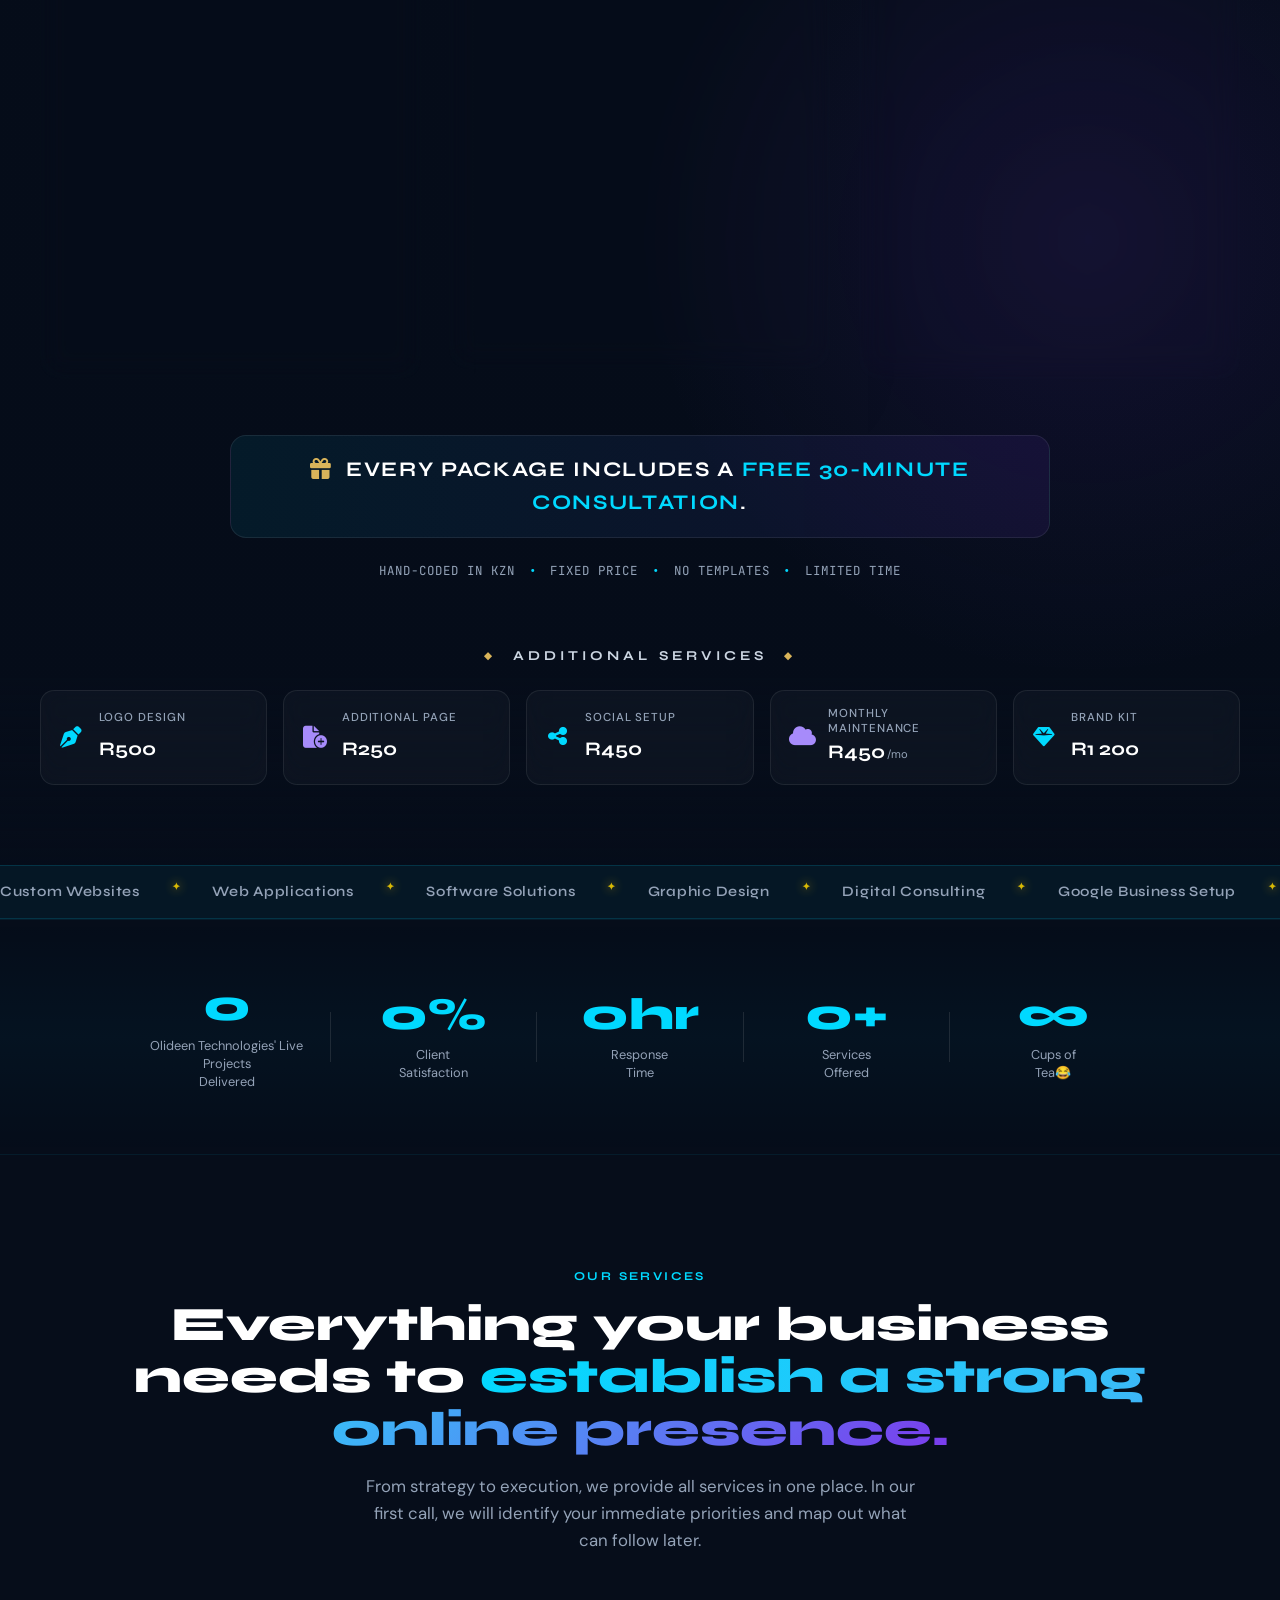
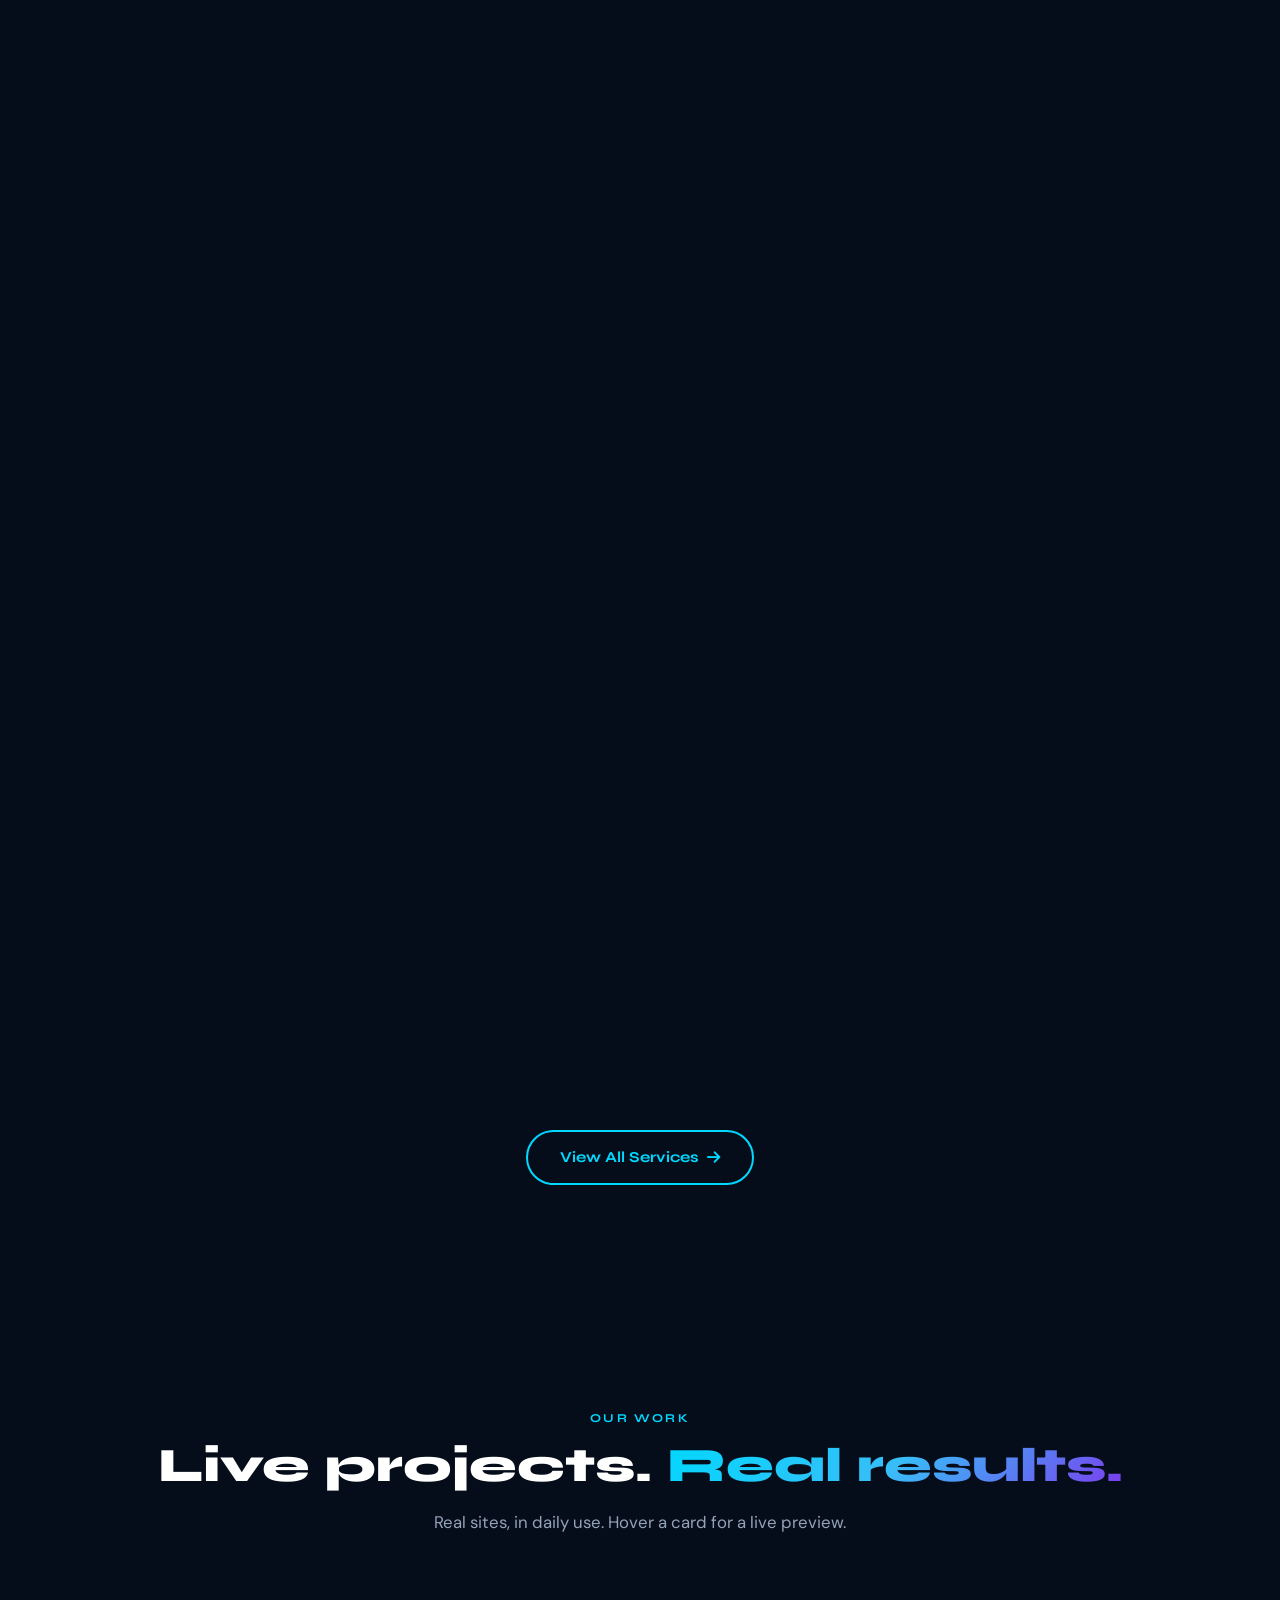
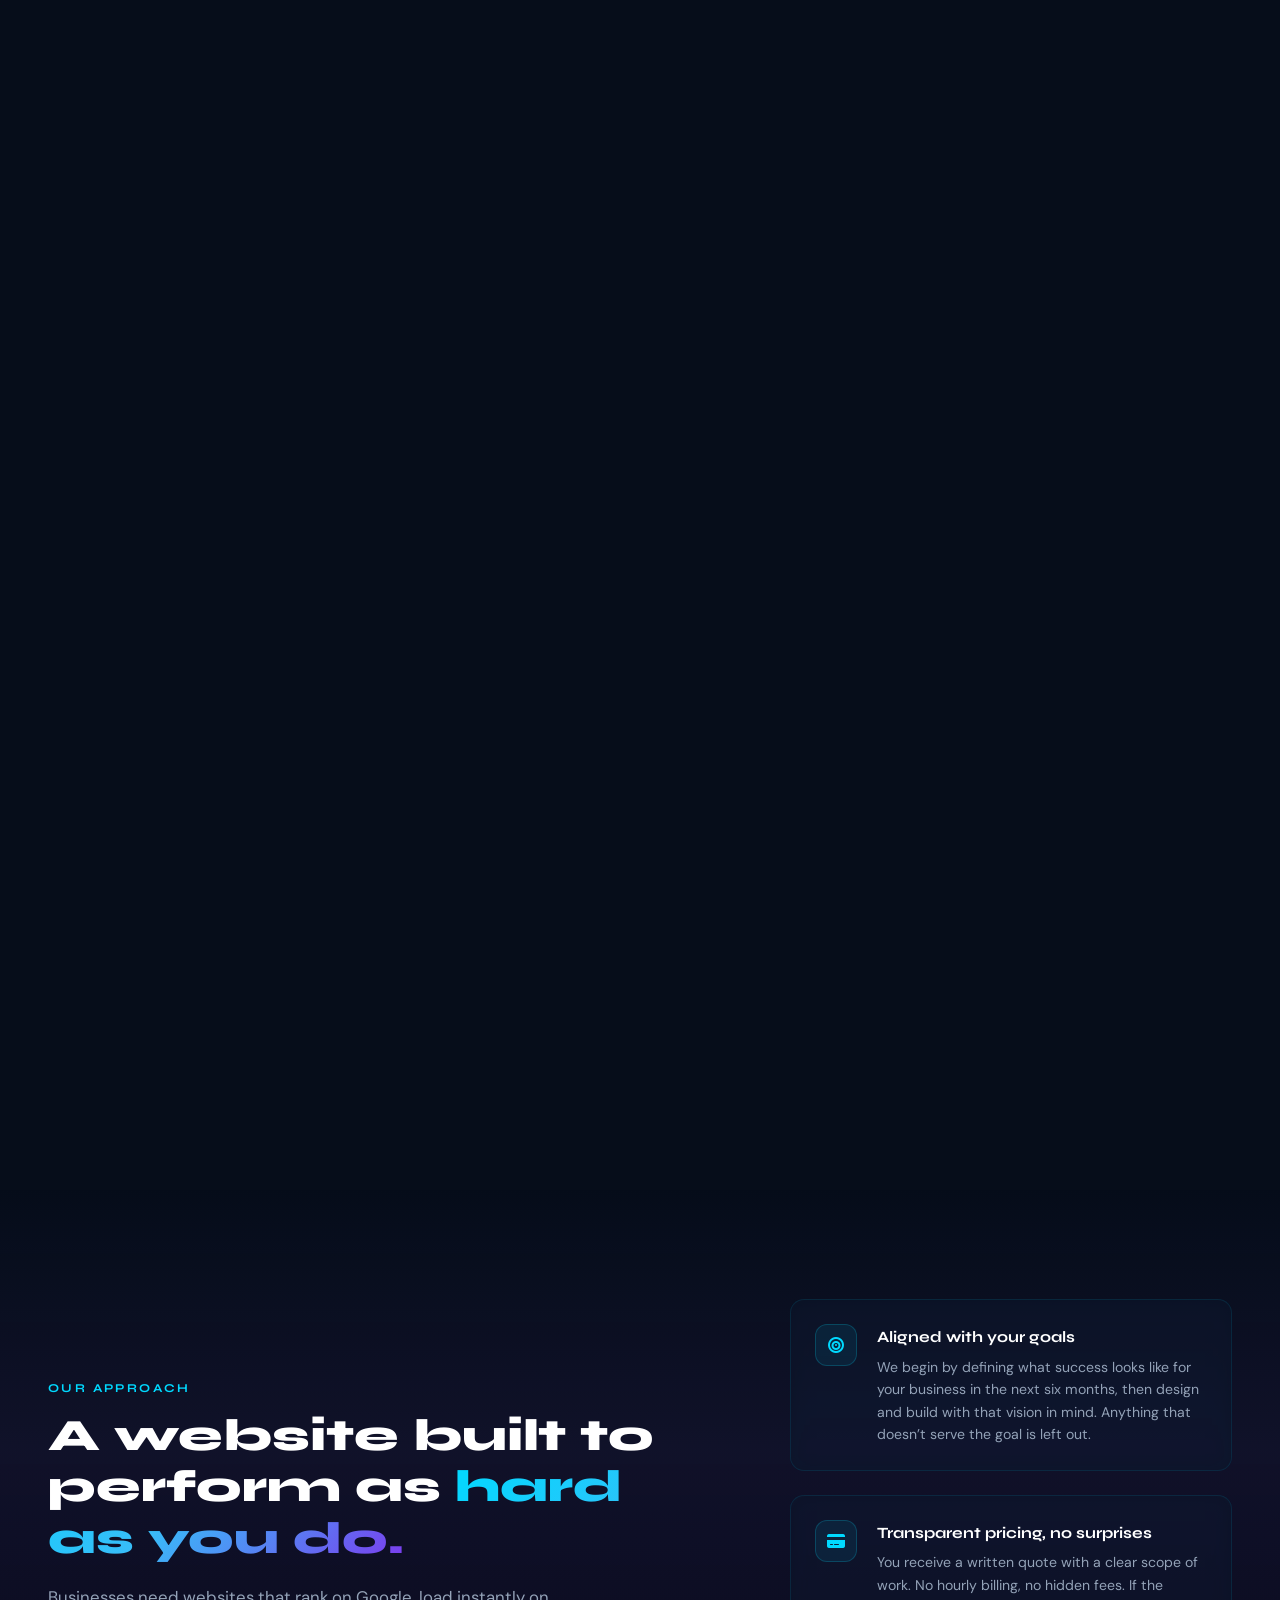
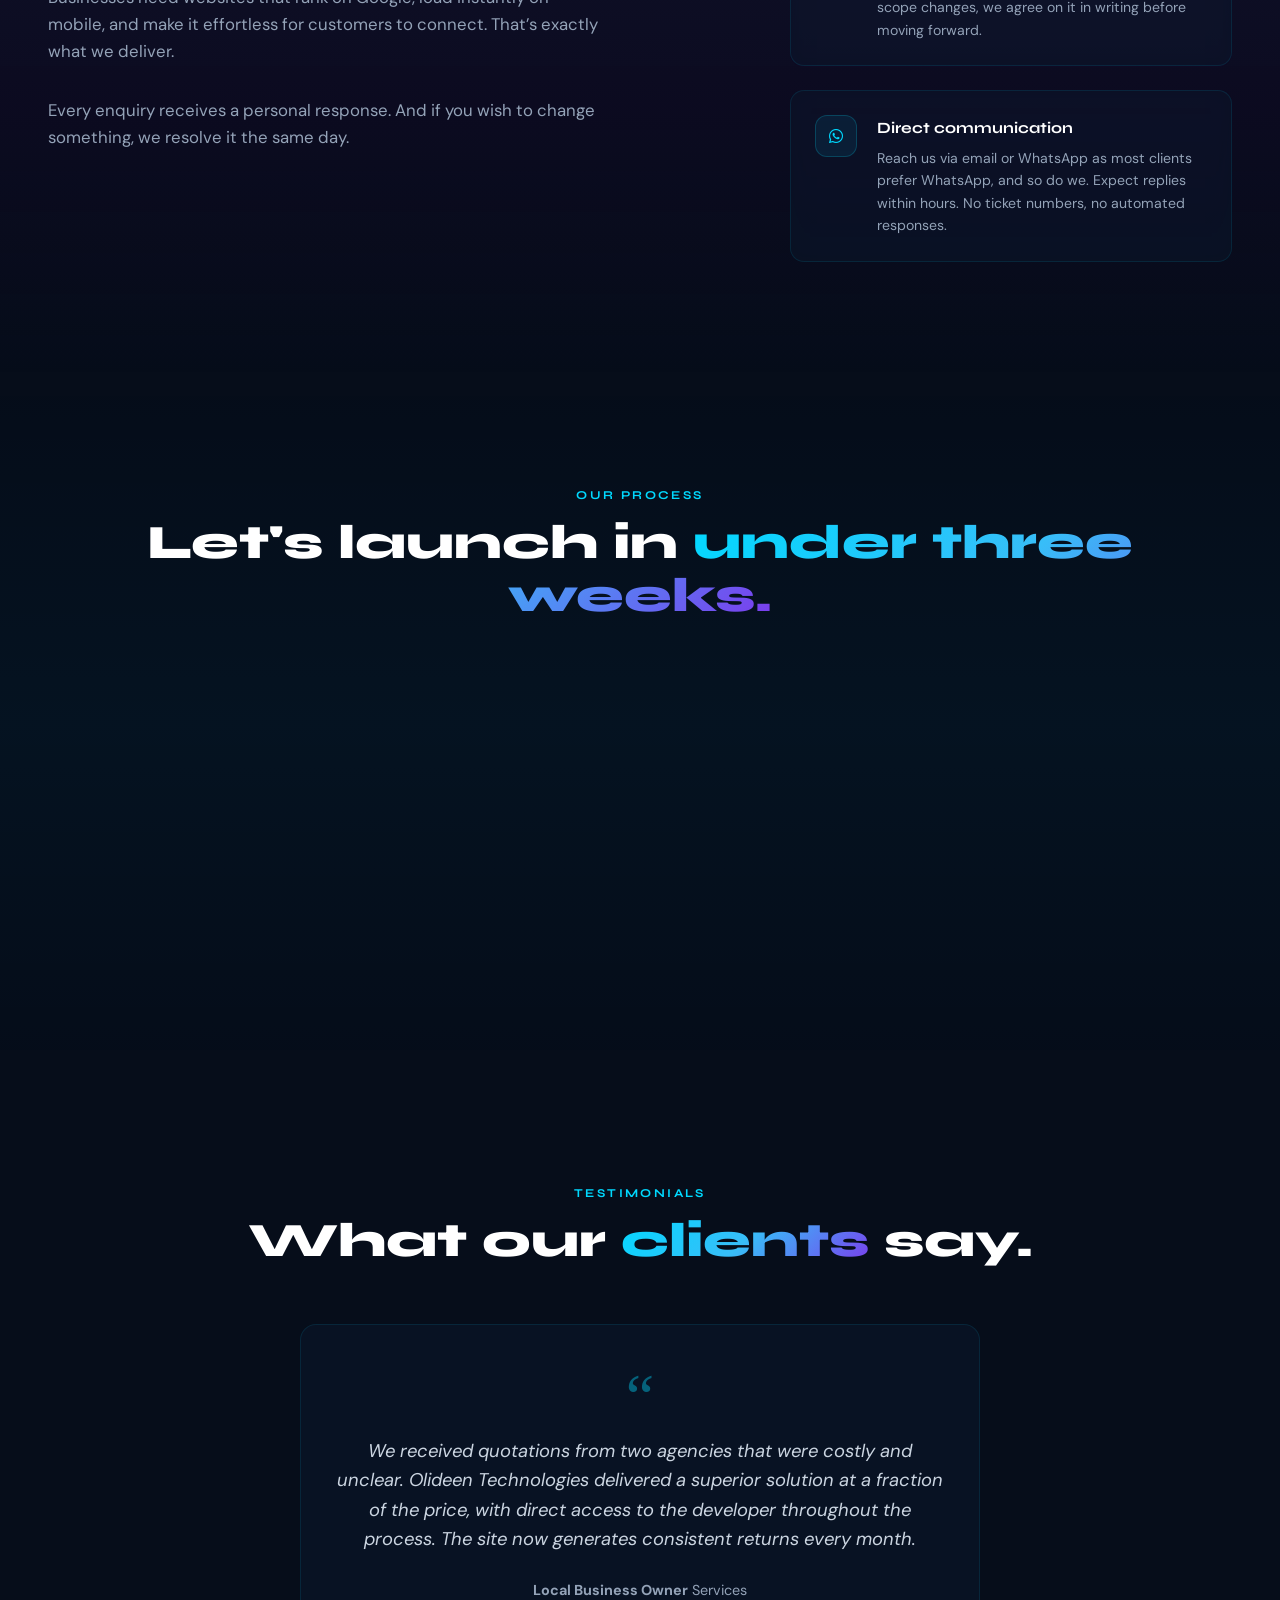
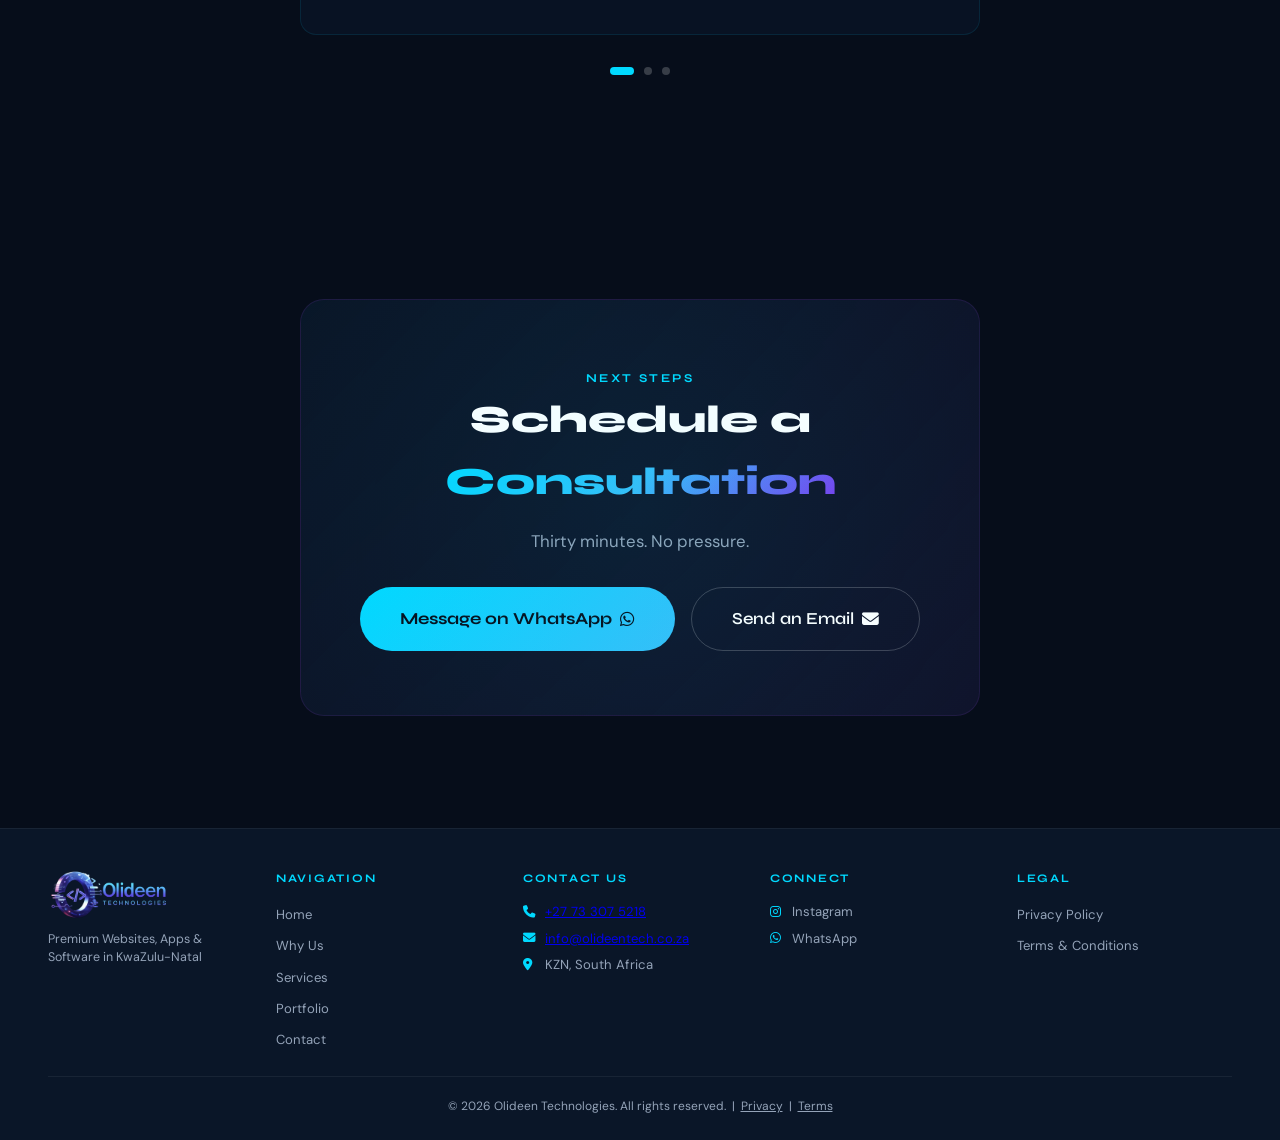
==== commit 7063ac0e: "Add Black November Sale section below hero Pricing cards (Starter, Growth, Premium) at 50% off with " ====
--- a/index.html
+++ b/index.html
@@ -206,6 +206,104 @@
     </div>
   </section>
 
+  <!-- Black November Sale -->
+  <section class="bn-section reveal" id="black-november" aria-labelledby="bn-title">
+    <div class="bn-inner">
+      <header class="bn-header">
+        <span class="bn-eyebrow"><span class="bn-live" aria-hidden="true"></span>Limited-time offer</span>
+        <h2 class="bn-title" id="bn-title">Black <span class="bn-title-accent">November</span> Sale</h2>
+        <div class="bn-divider" aria-hidden="true"><span></span><i class="fas fa-diamond"></i><span></span></div>
+        <p class="bn-sub">Exclusive <strong class="bn-off-pill">50% Off</strong> &ndash; Limited Time</p>
+      </header>
+
+      <div class="bn-cards">
+        <!-- Starter -->
+        <article class="bn-card bn-card--starter">
+          <span class="bn-off" aria-hidden="true">-50%</span>
+          <div class="bn-card-icon" aria-hidden="true"><i class="fas fa-gem"></i></div>
+          <h3 class="bn-card-name">Starter</h3>
+          <div class="bn-price">
+            <del class="bn-price-old" aria-label="Was R6 500">R6 500</del>
+            <span class="bn-price-new" aria-label="Now R3 250">R3 250</span>
+            <span class="bn-save">You save R3 250</span>
+          </div>
+          <ul class="bn-features">
+            <li>Custom 5-page website</li>
+            <li>Mobile-responsive design</li>
+            <li>WhatsApp contact form</li>
+            <li>Google Business setup</li>
+            <li>30 days support</li>
+          </ul>
+          <a class="bn-btn" href="https://wa.me/27733075218?text=Hi%20Olideen%2C%20I%27d%20like%20to%20book%20a%20free%20consultation%20for%20the%20Black%20November%20Starter%20package%20(R3%20250)." target="_blank" rel="noopener noreferrer">Book Free Consultation <i class="fas fa-arrow-right" aria-hidden="true"></i></a>
+        </article>
+
+        <!-- Growth (featured) -->
+        <article class="bn-card bn-card--growth">
+          <span class="bn-badge">Most Popular</span>
+          <span class="bn-off" aria-hidden="true">-50%</span>
+          <div class="bn-card-icon" aria-hidden="true"><i class="fas fa-chart-line"></i></div>
+          <h3 class="bn-card-name">Growth</h3>
+          <div class="bn-price">
+            <del class="bn-price-old" aria-label="Was R12 500">R12 500</del>
+            <span class="bn-price-new" aria-label="Now R6 250">R6 250</span>
+            <span class="bn-save">You save R6 250</span>
+          </div>
+          <ul class="bn-features">
+            <li class="bn-feature-lead">Everything in Starter, plus:</li>
+            <li>Advanced SEO optimization</li>
+            <li>Advanced analytics &amp; reporting</li>
+            <li>Full social media setup</li>
+            <li>Logo + brand identity</li>
+            <li>1 year hosting included</li>
+            <li>60 days support</li>
+          </ul>
+          <a class="bn-btn bn-btn--solid" href="https://wa.me/27733075218?text=Hi%20Olideen%2C%20I%27d%20like%20to%20book%20a%20free%20consultation%20for%20the%20Black%20November%20Growth%20package%20(R6%20250)." target="_blank" rel="noopener noreferrer">Book Free Consultation <i class="fas fa-arrow-right" aria-hidden="true"></i></a>
+        </article>
+
+        <!-- Premium -->
+        <article class="bn-card bn-card--premium">
+          <span class="bn-off" aria-hidden="true">-50%</span>
+          <div class="bn-card-icon" aria-hidden="true"><i class="fas fa-crown"></i></div>
+          <h3 class="bn-card-name">Premium</h3>
+          <div class="bn-price">
+            <del class="bn-price-old" aria-label="Was R22 500">R22 500</del>
+            <span class="bn-price-new" aria-label="Now R11 250">R11 250</span>
+            <span class="bn-save">You save R11 250</span>
+          </div>
+          <ul class="bn-features">
+            <li class="bn-feature-lead">Everything in Growth, plus:</li>
+            <li>Custom web application</li>
+            <li>Custom dashboards &amp; client portals</li>
+            <li>Priority support</li>
+            <li>Complete graphic design</li>
+            <li>Strategy session</li>
+          </ul>
+          <a class="bn-btn" href="https://wa.me/27733075218?text=Hi%20Olideen%2C%20I%27d%20like%20to%20book%20a%20free%20consultation%20for%20the%20Black%20November%20Premium%20package%20(R11%20250)." target="_blank" rel="noopener noreferrer">Book Free Consultation <i class="fas fa-arrow-right" aria-hidden="true"></i></a>
+        </article>
+      </div>
+
+      <p class="bn-consult"><i class="fas fa-gift" aria-hidden="true"></i> Every package includes a <strong>free 30-minute consultation</strong>.</p>
+
+      <ul class="bn-trust" aria-label="Why choose us">
+        <li>Hand-coded in KZN</li>
+        <li>Fixed price</li>
+        <li>No templates</li>
+        <li>Limited Time</li>
+      </ul>
+
+      <div class="bn-extras">
+        <h3 class="bn-extras-title"><span aria-hidden="true">&#9670;</span> Additional Services <span aria-hidden="true">&#9670;</span></h3>
+        <ul class="bn-extras-list">
+          <li class="bn-extra"><i class="fas fa-pen-nib" aria-hidden="true"></i><span class="bn-extra-name">Logo Design</span><span class="bn-extra-price">R500</span></li>
+          <li class="bn-extra"><i class="fas fa-file-circle-plus" aria-hidden="true"></i><span class="bn-extra-name">Additional Page</span><span class="bn-extra-price">R250</span></li>
+          <li class="bn-extra"><i class="fas fa-share-nodes" aria-hidden="true"></i><span class="bn-extra-name">Social Setup</span><span class="bn-extra-price">R450</span></li>
+          <li class="bn-extra"><i class="fas fa-cloud" aria-hidden="true"></i><span class="bn-extra-name">Monthly Maintenance</span><span class="bn-extra-price">R450<small>/mo</small></span></li>
+          <li class="bn-extra"><i class="fas fa-gem" aria-hidden="true"></i><span class="bn-extra-name">Brand Kit</span><span class="bn-extra-price">R1 200</span></li>
+        </ul>
+      </div>
+    </div>
+  </section>
+
   <!-- Services marquee -->
   <div class="ticker-wrap">
     <div class="ticker">
--- a/css/style.css
+++ b/css/style.css
@@ -1056,4 +1056,219 @@
 .footer {
   position: relative;
   z-index: 10;
+}
+
+
+/* ============================================================
+   Black November Sale  (bn-*)
+   ============================================================ */
+.bn-section {
+  --bn-gold: #D9B45A;
+  --bn-gold-soft: rgba(217,180,90,0.35);
+  --bn-red: #FF3B4E;
+  --bn-red-rgb: 255,59,78;
+  position: relative;
+  z-index: 1;
+  padding: 6rem 2rem 5rem;
+  background:
+    radial-gradient(ellipse 60% 40% at 50% 0%, rgba(0,217,255,0.08), transparent 70%),
+    radial-gradient(ellipse 50% 40% at 85% 60%, rgba(124,58,237,0.10), transparent 70%),
+    linear-gradient(180deg, transparent, rgba(6,13,26,0.85) 12%, rgba(6,13,26,0.85) 88%, transparent);
+}
+.bn-inner { max-width: 1200px; margin: 0 auto; }
+
+/* Header */
+.bn-header { text-align: center; margin-bottom: 3.5rem; }
+.bn-eyebrow {
+  display: inline-block; font-family: var(--font-mono); font-size: 0.72rem;
+  letter-spacing: 0.22em; text-transform: uppercase; color: var(--bn-red);
+  padding: 0.35rem 0.9rem; border: 1px solid rgba(var(--bn-red-rgb),0.4); border-radius: 999px;
+  background: rgba(var(--bn-red-rgb),0.08); margin-bottom: 1.25rem;
+  display: inline-flex; align-items: center; gap: 0.55rem;
+}
+.bn-live { width: 7px; height: 7px; border-radius: 50%; background: var(--bn-red); box-shadow: 0 0 0 0 rgba(var(--bn-red-rgb),0.7); animation: bn-pulse 1.6s ease-out infinite; }
+@keyframes bn-pulse {
+  0%   { box-shadow: 0 0 0 0 rgba(var(--bn-red-rgb),0.7); }
+  70%  { box-shadow: 0 0 0 8px rgba(var(--bn-red-rgb),0); }
+  100% { box-shadow: 0 0 0 0 rgba(var(--bn-red-rgb),0); }
+}
+.bn-title {
+  font-family: var(--font-h); font-weight: 800; text-transform: uppercase;
+  font-size: clamp(2.1rem, 6vw, 4rem); line-height: 1.05; letter-spacing: 0.04em; color: var(--white);
+}
+.bn-title-accent {
+  background: linear-gradient(180deg, #F3DC9A, var(--bn-gold) 60%, #B08A3A);
+  -webkit-background-clip: text; background-clip: text; -webkit-text-fill-color: transparent;
+}
+.bn-divider { display: flex; align-items: center; justify-content: center; gap: 0.75rem; margin: 1.1rem auto 1rem; max-width: 360px; }
+.bn-divider span { flex: 1; height: 1px; background: linear-gradient(90deg, transparent, var(--bn-gold-soft)); }
+.bn-divider span:last-child { background: linear-gradient(90deg, var(--bn-gold-soft), transparent); }
+.bn-divider i { font-size: 0.55rem; color: var(--bn-gold); }
+.bn-sub { font-family: var(--font-b); font-size: clamp(1rem, 2vw, 1.2rem); color: var(--light); letter-spacing: 0.02em; }
+.bn-sub strong { color: var(--white); font-weight: 600; }
+.bn-off-pill {
+  display: inline-block; padding: 0.15rem 0.7rem; margin: 0 0.15rem; border-radius: 8px;
+  font-family: var(--font-h); font-weight: 800; letter-spacing: 0.04em; text-transform: uppercase;
+  color: var(--white) !important; background: linear-gradient(135deg, #FF4D5E, #D7193A);
+  box-shadow: 0 0 22px rgba(var(--bn-red-rgb),0.45);
+}
+
+/* -50% corner tag */
+.bn-off {
+  position: absolute; top: 1rem; right: 1rem; z-index: 1;
+  font-family: var(--font-h); font-weight: 800; font-size: 0.85rem; letter-spacing: 0.02em;
+  color: var(--white); padding: 0.3rem 0.65rem; border-radius: 8px;
+  background: linear-gradient(135deg, #FF4D5E, #D7193A);
+  box-shadow: 0 6px 18px rgba(var(--bn-red-rgb),0.4);
+  transform: rotate(4deg);
+}
+
+/* Cards */
+.bn-cards { display: grid; grid-template-columns: repeat(3, 1fr); gap: 1.75rem; align-items: stretch; }
+.bn-card {
+  --bn-accent: var(--cyan);
+  --bn-accent-rgb: 0,217,255;
+  position: relative; display: flex; flex-direction: column;
+  padding: 2.25rem 1.9rem 1.9rem; border-radius: 20px;
+  background: linear-gradient(160deg, rgba(255,255,255,0.055), rgba(255,255,255,0.015));
+  border: 1px solid rgba(var(--bn-accent-rgb),0.22);
+  -webkit-backdrop-filter: blur(14px); backdrop-filter: blur(14px);
+  box-shadow: 0 20px 50px rgba(0,0,0,0.35), inset 0 1px 0 rgba(255,255,255,0.06);
+  transition: transform 0.35s ease, border-color 0.35s ease, box-shadow 0.35s ease;
+}
+.bn-card:hover {
+  transform: translateY(-6px);
+  border-color: rgba(var(--bn-accent-rgb),0.45);
+  box-shadow: 0 26px 60px rgba(0,0,0,0.45), 0 0 40px rgba(var(--bn-accent-rgb),0.12);
+}
+.bn-card--premium { --bn-accent: var(--purple-light); --bn-accent-rgb: 139,92,246; }
+.bn-card--growth {
+  border-color: rgba(0,217,255,0.55);
+  background: linear-gradient(160deg, rgba(0,217,255,0.09), rgba(124,58,237,0.06) 60%, rgba(255,255,255,0.02));
+  box-shadow: 0 0 0 1px rgba(0,217,255,0.15), 0 0 45px rgba(0,217,255,0.18), 0 24px 60px rgba(0,0,0,0.45);
+  transform: translateY(-10px);
+}
+.bn-card--growth:hover { transform: translateY(-16px); box-shadow: 0 0 0 1px rgba(0,217,255,0.25), 0 0 60px rgba(0,217,255,0.25), 0 30px 70px rgba(0,0,0,0.5); }
+
+.bn-badge {
+  position: absolute; top: 0; left: 50%; transform: translate(-50%, -50%);
+  font-family: var(--font-h); font-size: 0.72rem; font-weight: 700; letter-spacing: 0.18em; text-transform: uppercase;
+  white-space: nowrap; color: var(--bn-gold); padding: 0.45rem 1.1rem; border-radius: 999px;
+  background: var(--navy); border: 1px solid var(--bn-gold-soft);
+  box-shadow: 0 0 20px rgba(217,180,90,0.15);
+}
+
+.bn-card-icon {
+  width: 52px; height: 52px; margin: 0 auto 1rem; display: grid; place-items: center; border-radius: 14px;
+  color: var(--bn-accent); font-size: 1.3rem;
+  background: rgba(var(--bn-accent-rgb),0.08); border: 1px solid rgba(var(--bn-accent-rgb),0.25);
+}
+.bn-card-name {
+  text-align: center; font-family: var(--font-h); font-weight: 700; font-size: 1.15rem;
+  letter-spacing: 0.3em; text-transform: uppercase; color: var(--white); margin-bottom: 1.1rem;
+}
+
+.bn-price { display: flex; flex-direction: column; align-items: center; gap: 0.2rem; padding-bottom: 1.4rem; margin-bottom: 1.4rem; border-bottom: 1px solid rgba(255,255,255,0.07); }
+.bn-price-old {
+  position: relative; display: inline-block; padding: 0 0.3rem;
+  font-family: var(--font-h); font-weight: 700; font-size: clamp(1.6rem, 3vw, 2rem); line-height: 1.15;
+  color: rgba(203,213,225,0.6); text-decoration: none;
+}
+.bn-price-old::after {
+  content: ""; position: absolute; left: -2%; right: -2%; top: 52%; height: 3px; border-radius: 3px;
+  background: var(--bn-red); box-shadow: 0 0 10px rgba(var(--bn-red-rgb),0.6);
+  transform: rotate(-6deg);
+}
+.bn-price-new { font-family: var(--font-h); font-weight: 800; font-size: clamp(2.2rem, 4vw, 2.75rem); line-height: 1.1; color: var(--white); }
+.bn-save {
+  margin-top: 0.4rem; font-size: 0.8rem; font-weight: 600; letter-spacing: 0.04em; color: var(--bn-gold);
+  padding: 0.25rem 0.75rem; border-radius: 999px; background: rgba(217,180,90,0.08); border: 1px solid rgba(217,180,90,0.2);
+}
+
+.bn-features { list-style: none; display: flex; flex-direction: column; gap: 0.7rem; margin-bottom: 1.9rem; flex: 1; }
+.bn-features li { position: relative; padding-left: 1.6rem; font-size: 0.95rem; color: var(--light); line-height: 1.45; }
+.bn-features li::before {
+  content: "\f00c"; font-family: "Font Awesome 6 Free"; font-weight: 900; font-size: 0.6rem;
+  position: absolute; left: 0; top: 0.2rem; width: 1.05rem; height: 1.05rem; display: grid; place-items: center;
+  border-radius: 50%; color: var(--bn-accent); background: rgba(var(--bn-accent-rgb),0.12);
+}
+.bn-features li.bn-feature-lead { padding-left: 0; color: var(--white); font-weight: 600; }
+.bn-features li.bn-feature-lead::before { display: none; }
+
+.bn-btn {
+  display: flex; align-items: center; justify-content: center; gap: 0.55rem; width: 100%;
+  padding: 0.95rem 1.25rem; border-radius: 999px; text-decoration: none;
+  font-family: var(--font-h); font-weight: 700; font-size: 0.82rem; letter-spacing: 0.1em; text-transform: uppercase;
+  color: var(--white); background: rgba(var(--bn-accent-rgb),0.06); border: 1.5px solid rgba(var(--bn-accent-rgb),0.5);
+  transition: background 0.3s ease, box-shadow 0.3s ease, transform 0.3s ease;
+}
+.bn-btn i { transition: transform 0.3s ease; }
+.bn-btn:hover { background: rgba(var(--bn-accent-rgb),0.16); box-shadow: 0 0 24px rgba(var(--bn-accent-rgb),0.3); }
+.bn-btn:hover i { transform: translateX(4px); }
+.bn-btn--solid { color: var(--navy); border-color: transparent; background: linear-gradient(135deg, var(--cyan), var(--blue)); }
+.bn-btn--solid:hover { background: linear-gradient(135deg, var(--cyan), var(--blue)); box-shadow: 0 0 30px rgba(0,217,255,0.45); transform: translateY(-2px); }
+.bn-btn:focus-visible { outline: 2px solid var(--cyan); outline-offset: 3px; }
+
+/* Consultation + trust line */
+.bn-consult {
+  margin: 3.5rem auto 0; max-width: 820px; text-align: center;
+  font-family: var(--font-h); font-weight: 700; text-transform: uppercase; letter-spacing: 0.08em;
+  font-size: clamp(0.95rem, 2.2vw, 1.3rem); color: var(--white);
+  padding: 1.1rem 1.5rem; border-radius: 16px;
+  background: linear-gradient(90deg, rgba(0,217,255,0.07), rgba(124,58,237,0.09));
+  border: 1px solid rgba(255,255,255,0.08);
+}
+.bn-consult i { color: var(--bn-gold); margin-right: 0.4rem; }
+.bn-consult strong { color: var(--cyan); }
+.bn-trust { list-style: none; display: flex; flex-wrap: wrap; justify-content: center; gap: 0.4rem 0; margin-top: 1.4rem; }
+.bn-trust li { font-family: var(--font-mono); font-size: 0.78rem; letter-spacing: 0.08em; text-transform: uppercase; color: var(--gray); }
+.bn-trust li + li::before { content: "\2022"; color: var(--cyan); margin: 0 0.85rem; }
+
+/* Additional services */
+.bn-extras { margin-top: 4rem; }
+.bn-extras-title {
+  text-align: center; font-family: var(--font-h); font-weight: 700; font-size: 0.85rem;
+  letter-spacing: 0.3em; text-transform: uppercase; color: var(--light); margin-bottom: 1.5rem;
+}
+.bn-extras-title span { color: var(--bn-gold); font-size: 0.6rem; vertical-align: middle; margin: 0 0.6rem; }
+.bn-extras-list { list-style: none; display: grid; grid-template-columns: repeat(5, 1fr); gap: 1rem; }
+.bn-extra {
+  display: grid; grid-template-columns: auto 1fr; grid-template-rows: auto auto; column-gap: 0.9rem; align-items: center;
+  padding: 1rem 1.1rem; border-radius: 14px;
+  background: rgba(255,255,255,0.03); border: 1px solid rgba(255,255,255,0.08);
+  -webkit-backdrop-filter: blur(10px); backdrop-filter: blur(10px);
+  transition: border-color 0.3s ease, background 0.3s ease;
+}
+.bn-extra:hover { border-color: rgba(0,217,255,0.3); background: rgba(0,217,255,0.04); }
+.bn-extra:nth-child(even):hover { border-color: rgba(139,92,246,0.35); background: rgba(139,92,246,0.05); }
+.bn-extra i { grid-row: 1 / 3; font-size: 1.35rem; color: var(--cyan); width: 1.6rem; text-align: center; }
+.bn-extra:nth-child(even) i { color: var(--purple-light); }
+.bn-extra-name { font-size: 0.72rem; font-weight: 500; letter-spacing: 0.08em; text-transform: uppercase; color: var(--gray); line-height: 1.3; }
+.bn-extra-price { font-family: var(--font-h); font-weight: 700; font-size: 1.2rem; color: var(--white); }
+.bn-extra-price small { font-family: var(--font-b); font-size: 0.7rem; font-weight: 400; color: var(--gray); margin-left: 2px; }
+
+/* Responsive */
+@media (max-width: 1024px) {
+  .bn-cards { gap: 1.25rem; }
+  .bn-card { padding: 2.1rem 1.4rem 1.6rem; }
+  .bn-extras-list { grid-template-columns: repeat(3, 1fr); }
+}
+@media (max-width: 860px) {
+  .bn-cards { grid-template-columns: 1fr; max-width: 460px; margin: 0 auto; gap: 2rem; }
+  .bn-card--growth, .bn-card--growth:hover { transform: none; }
+  .bn-card--growth { order: -1; margin-top: 0.75rem; }
+}
+@media (max-width: 600px) {
+  .bn-section { padding: 4.5rem 1.25rem 4rem; }
+  .bn-header { margin-bottom: 2.75rem; }
+  .bn-extras-list { grid-template-columns: repeat(2, 1fr); gap: 0.75rem; }
+  .bn-extra:last-child { grid-column: 1 / -1; }
+  .bn-consult { margin-top: 2.75rem; }
+  .bn-trust li { font-size: 0.7rem; }
+  .bn-trust li + li::before { margin: 0 0.5rem; }
+}
+@media (prefers-reduced-motion: reduce) {
+  .bn-card, .bn-btn, .bn-btn i { transition: none; }
+  .bn-live { animation: none; }
+  .bn-card:hover, .bn-card--growth:hover { transform: none; }
 }
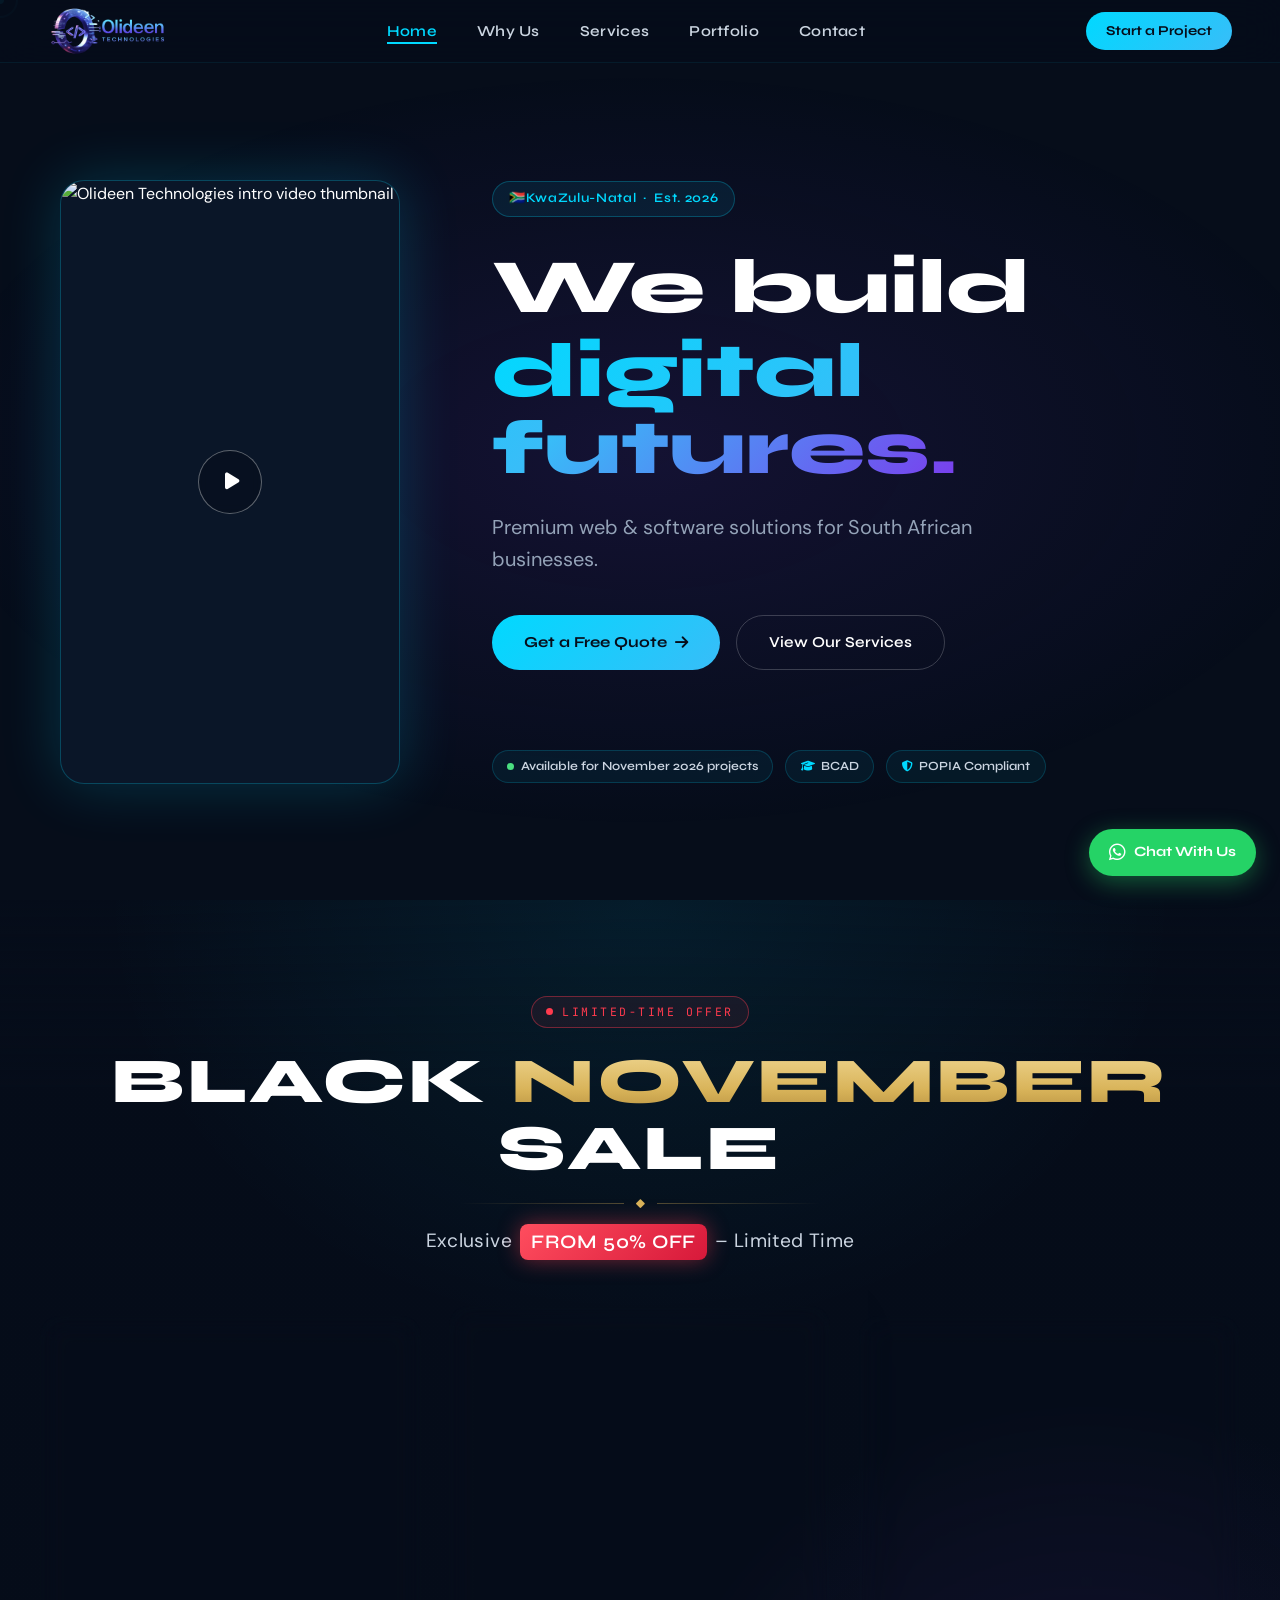
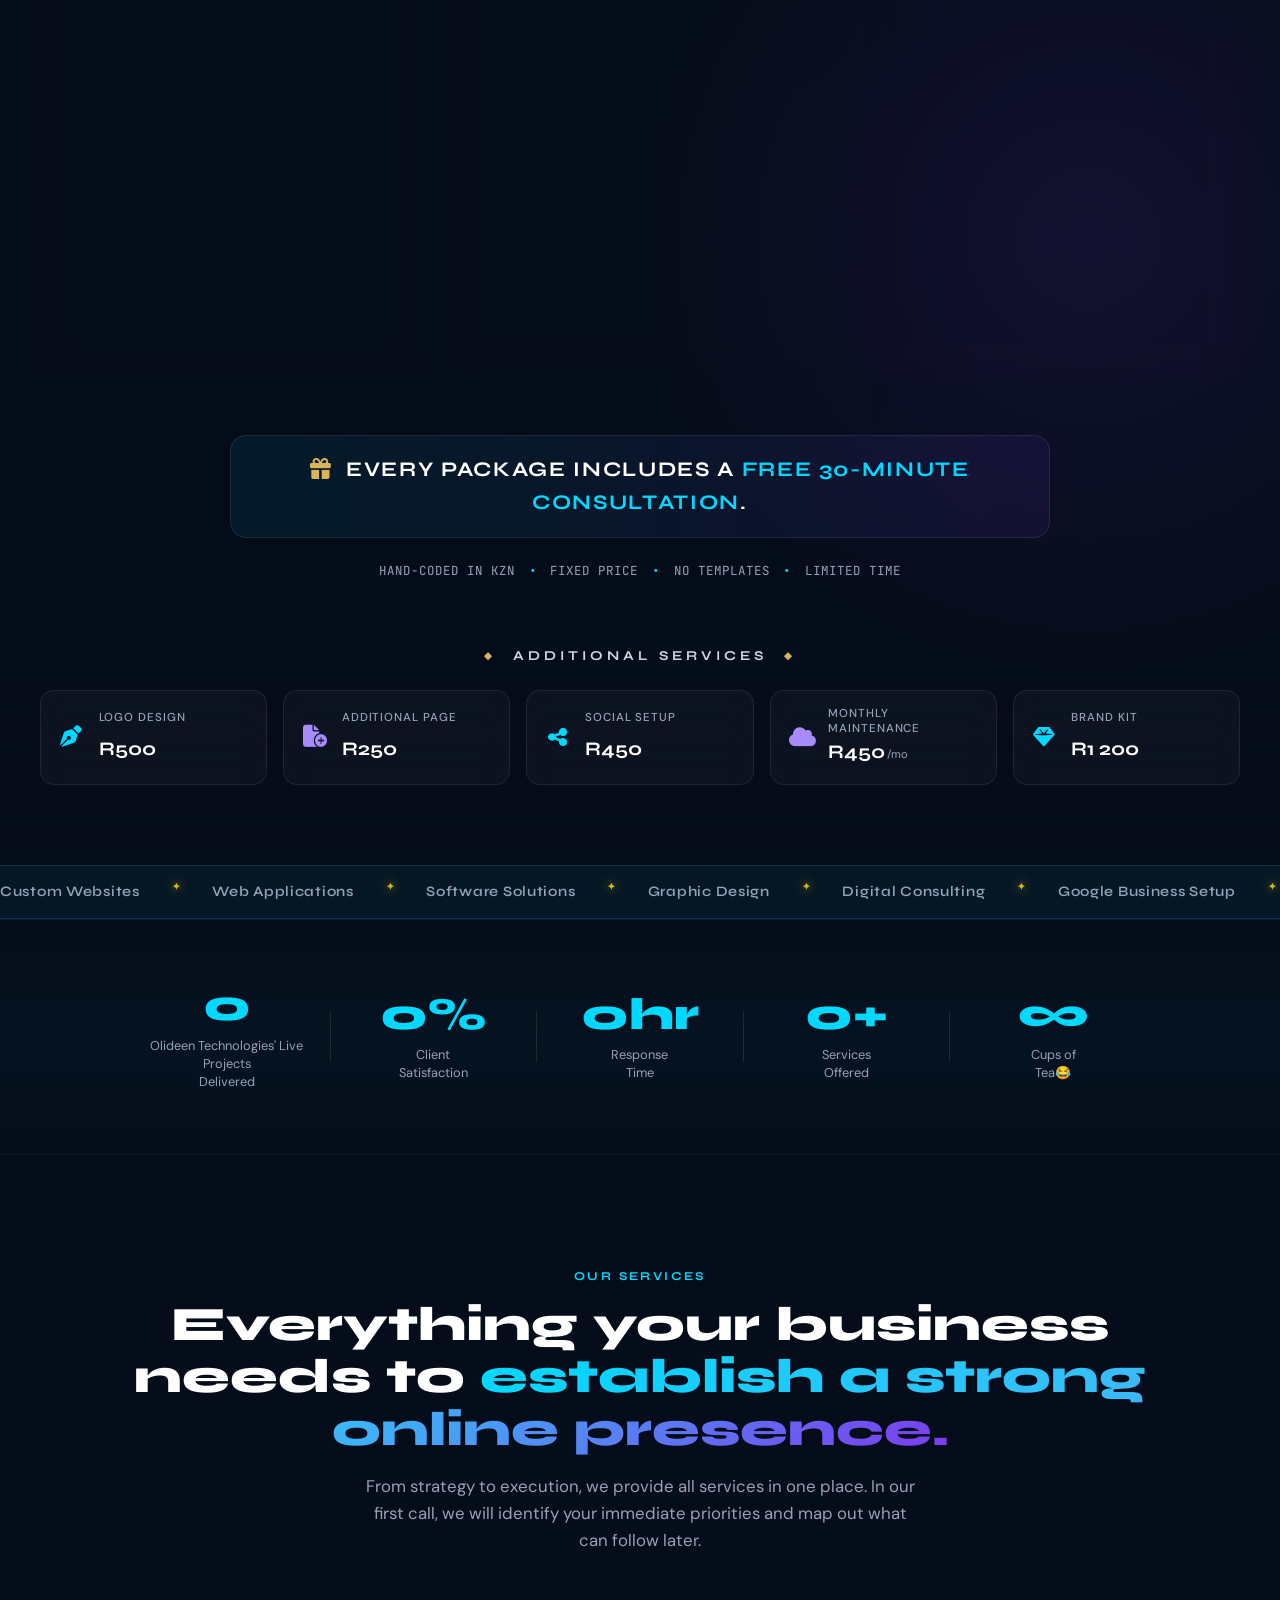
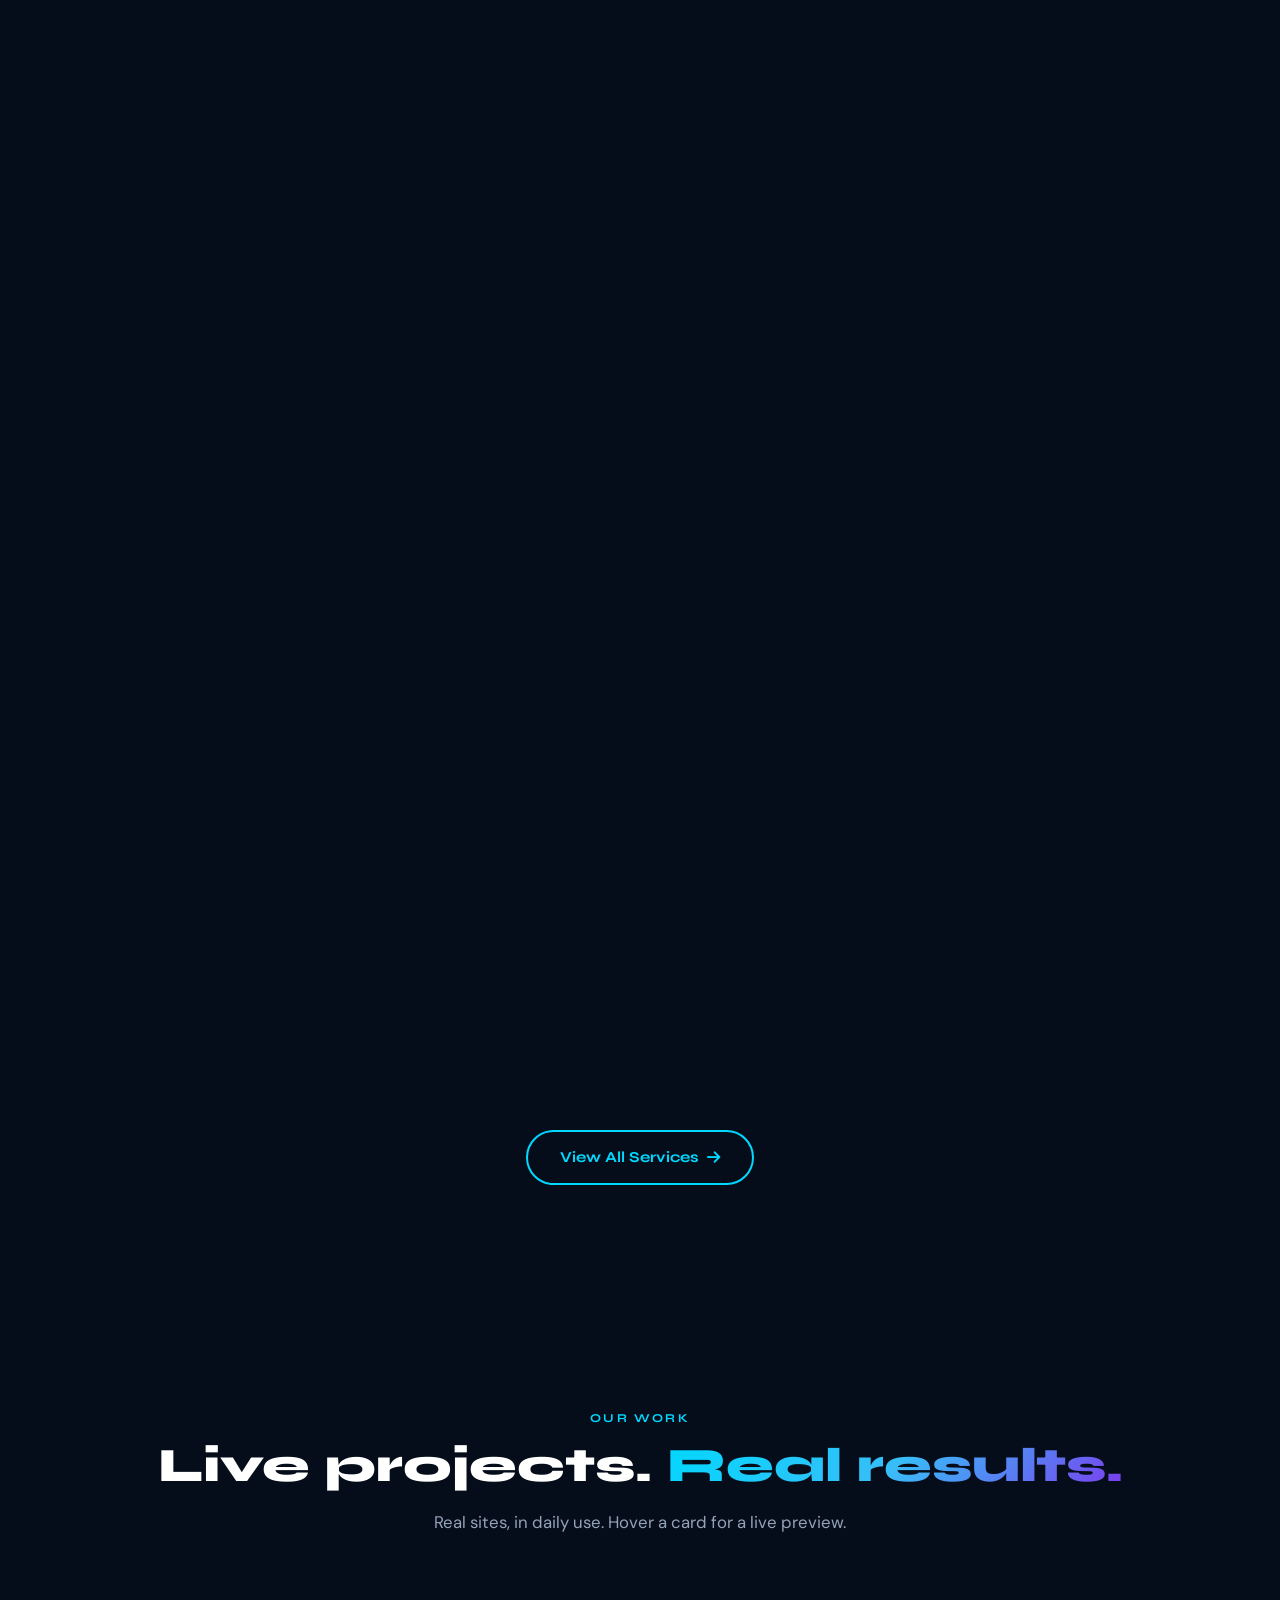
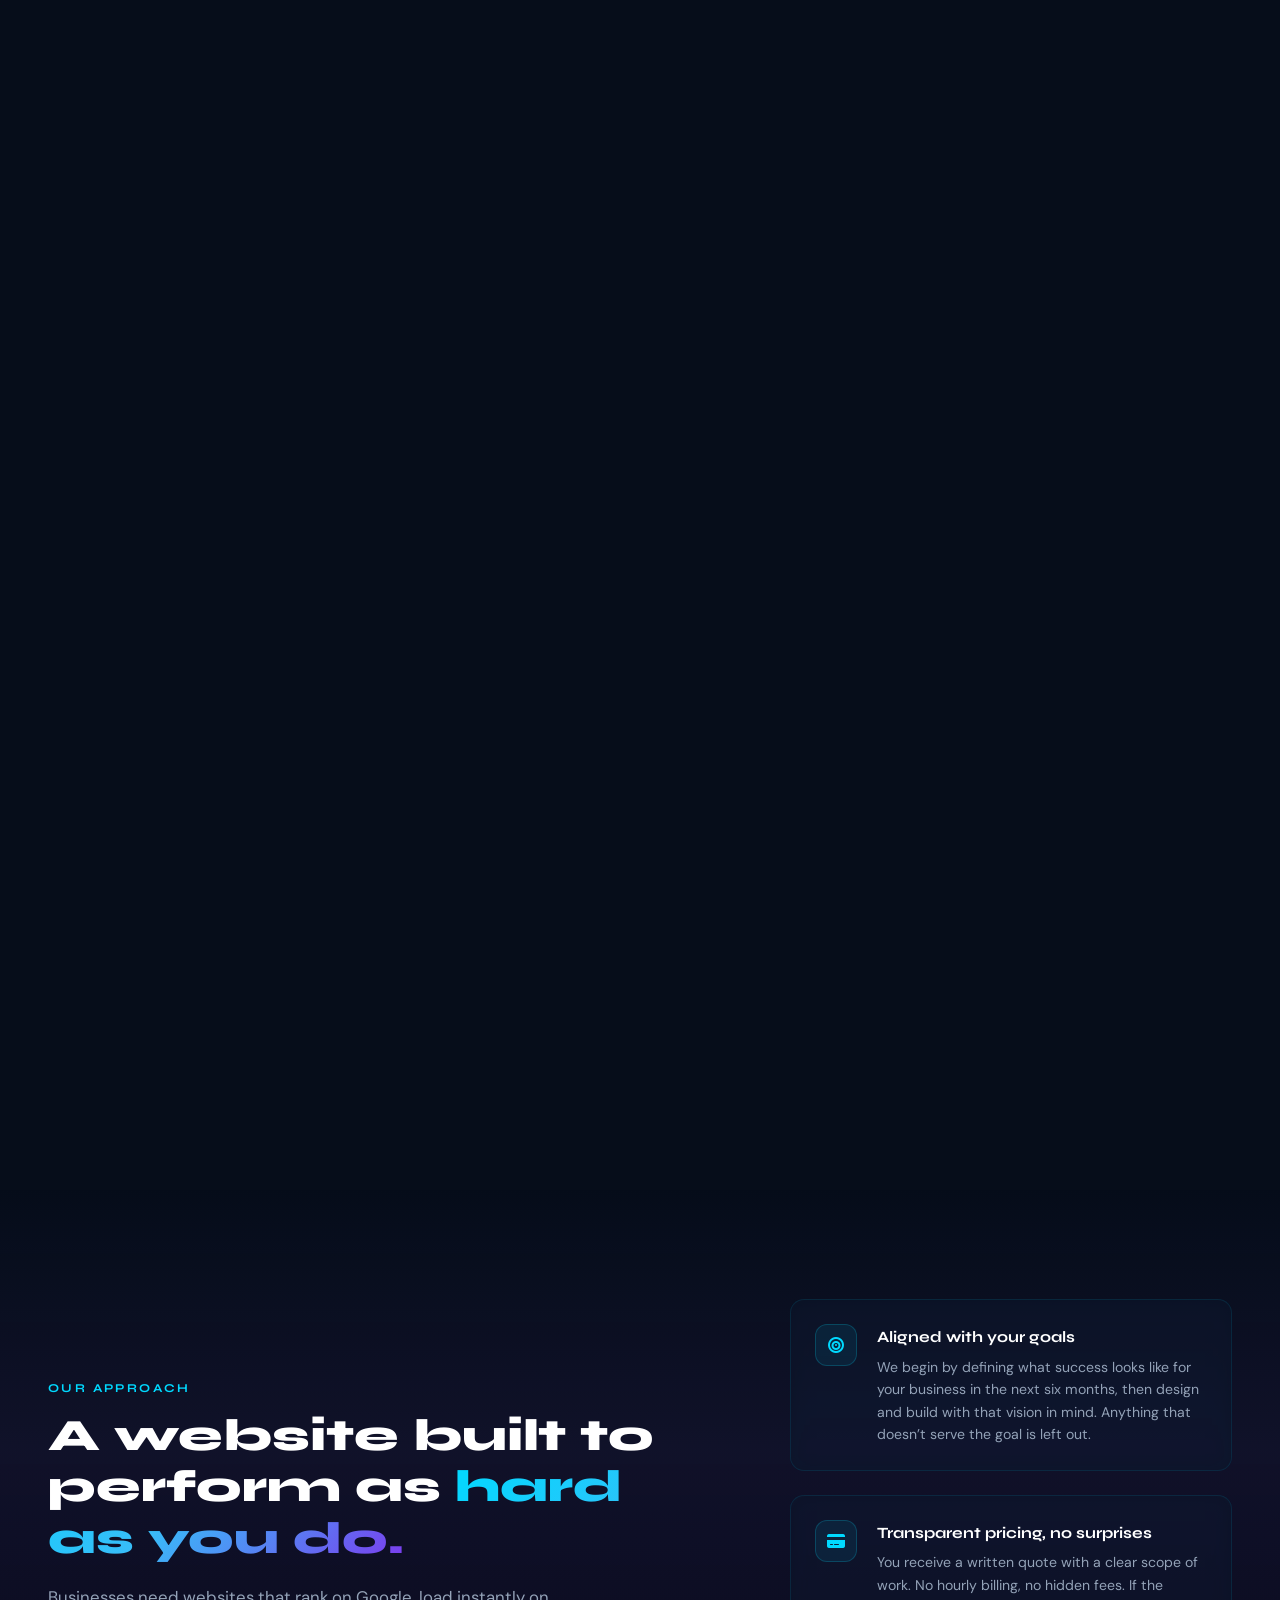
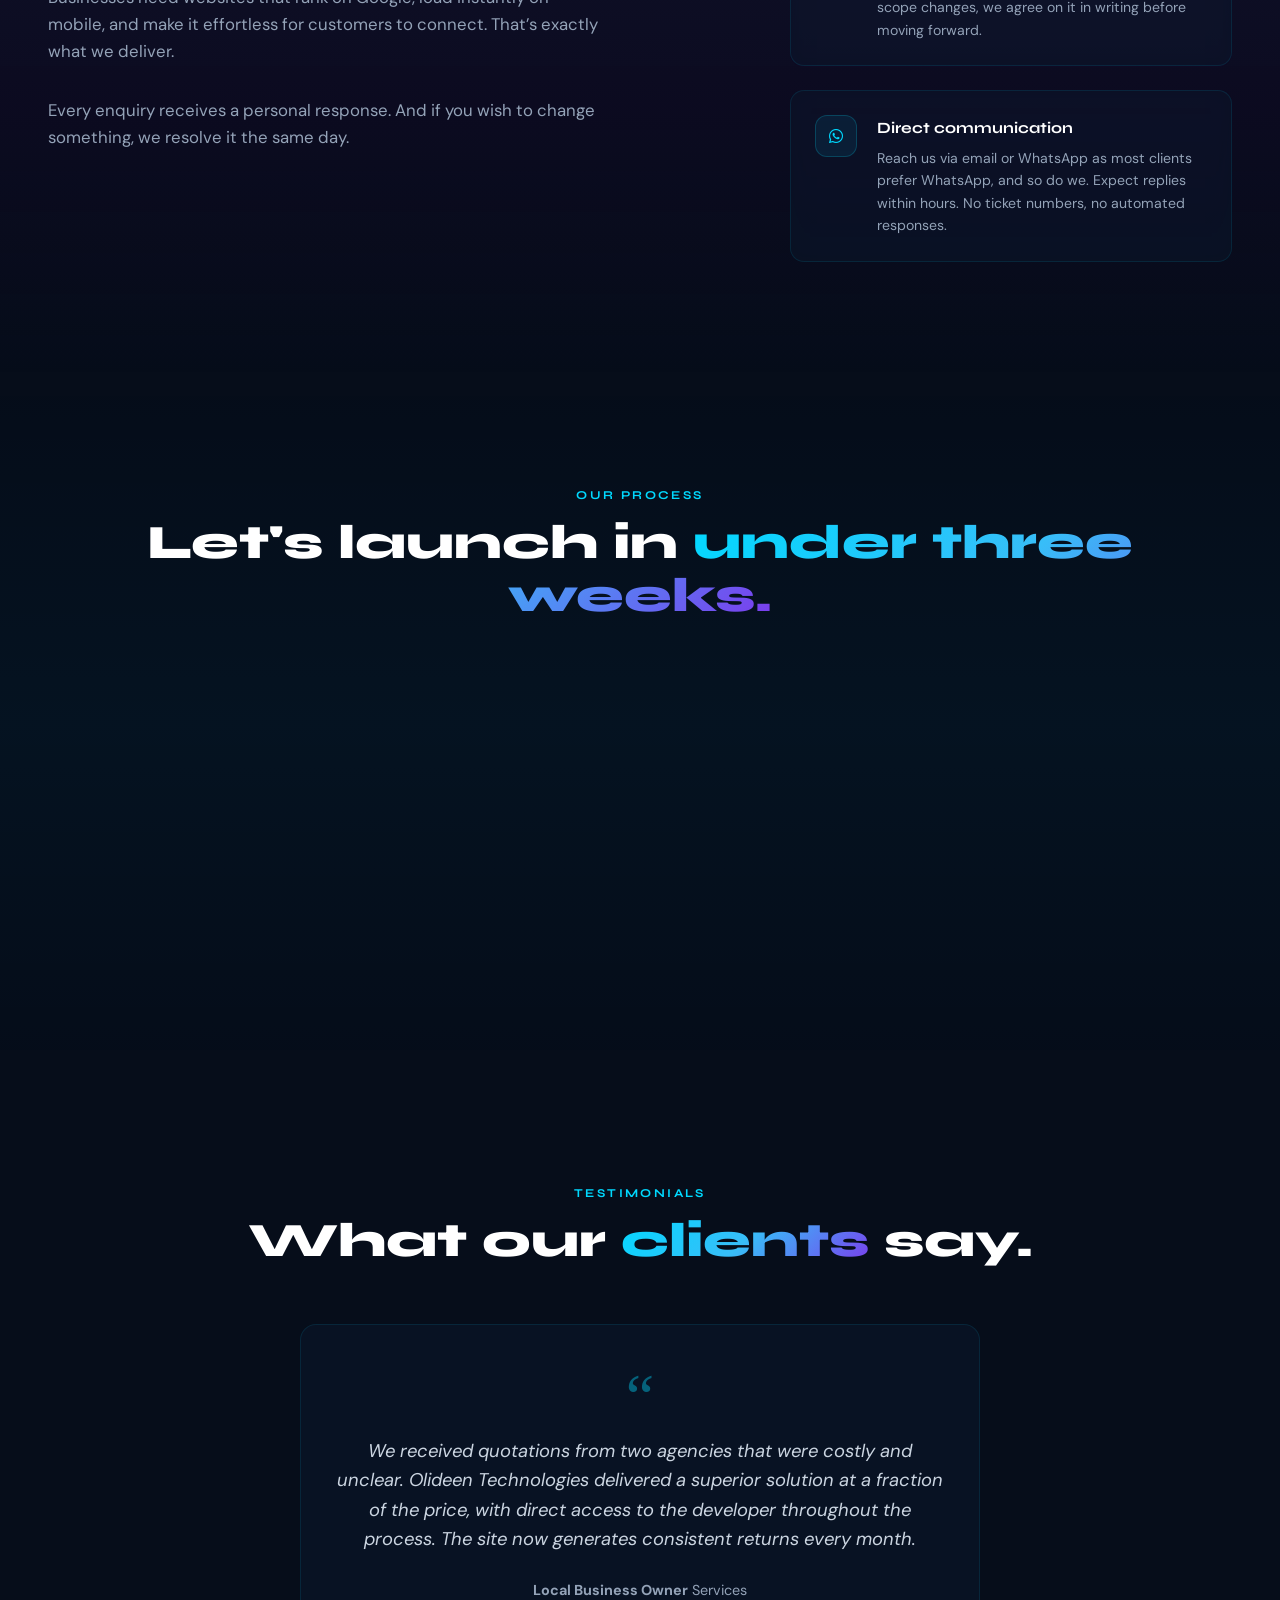
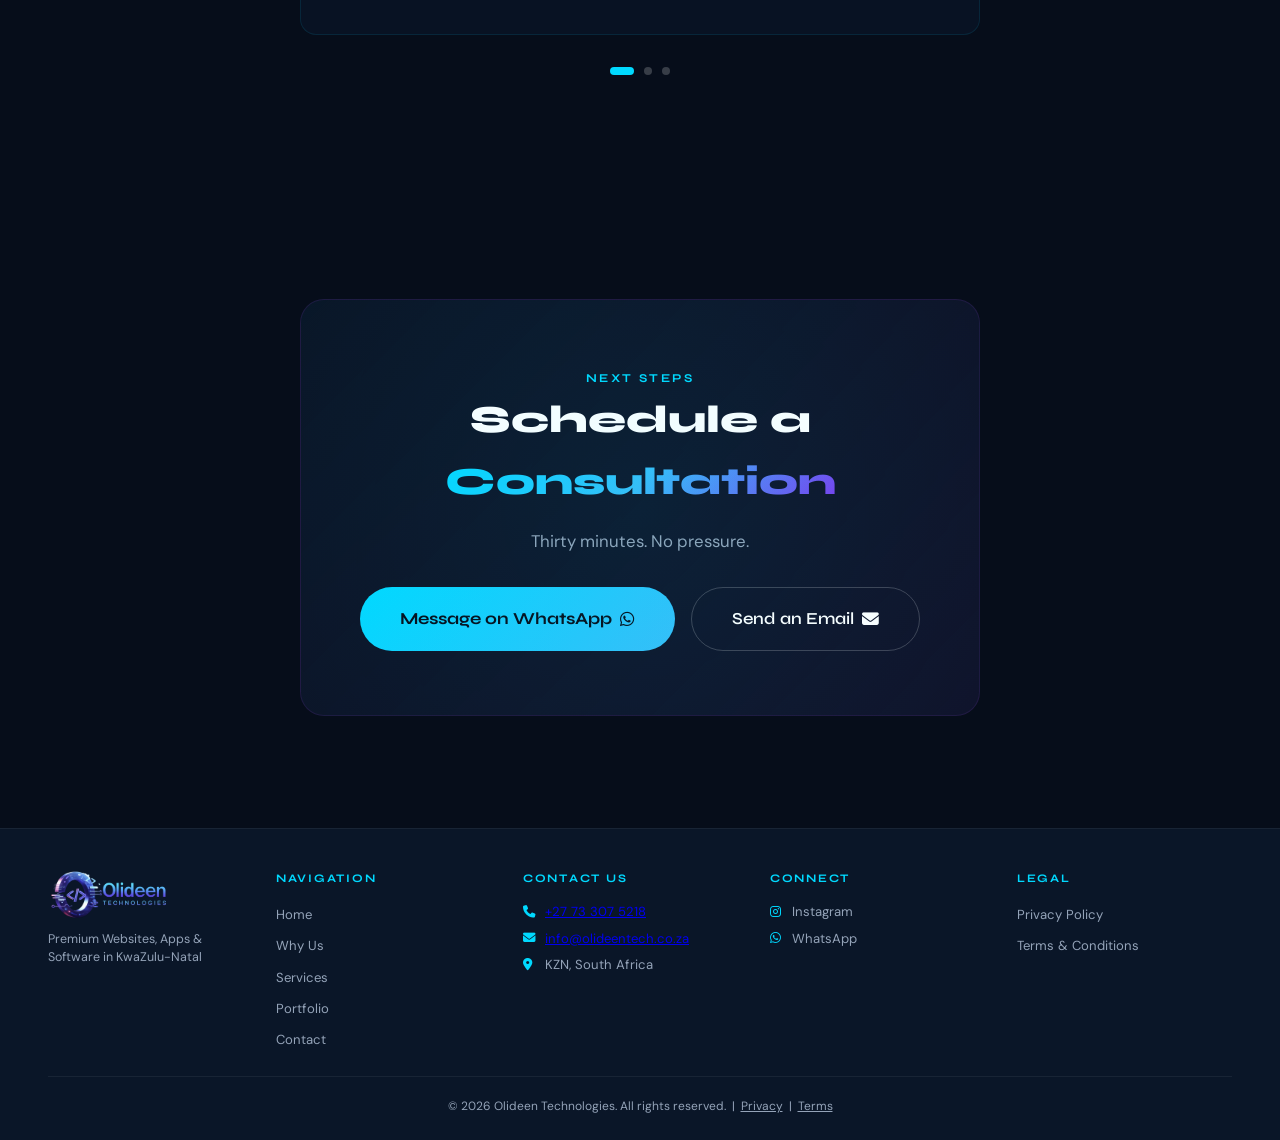
==== commit e144b19c: "Update Black November prices and remove personal details - Black November prices now R2 999 / R5 999" ====
--- a/index.html
+++ b/index.html
@@ -10,16 +10,16 @@
   <meta name="viewport" content="width=device-width, initial-scale=1.0">
   <meta name="copyright" content="© 2026 Olideen Technologies. All rights reserved.">
   <title>Web Designer KwaZulu-Natal | Websites, Apps &amp; Software for SA Businesses | Olideen Technologies</title>
-  <meta name="description" content="Olideen Technologies — affordable web design, web apps and custom software for small businesses in KwaZulu-Natal, South Africa. Our founder Olideen, Bachelor’s Degree in Computer &amp; Information Sciences in Application Development. Get a free quote today.">
+  <meta name="description" content="Olideen Technologies — affordable web design, web apps and custom software for small businesses in KwaZulu-Natal, South Africa. Get a free quote today.">
   <!-- Keywords — also helps Bing & social crawlers -->
-  <meta name="keywords" content="web designer KwaZulu-Natal, web designer KZN, web designer South Africa, website designer KZN, website developer KwaZulu-Natal, web developer KZN, affordable websites South Africa, small business website KZN, web design South Africa, Olideen Technologies, Our founder Olideen, custom website KZN, web app developer South Africa, software developer KwaZulu-Natal">
+  <meta name="keywords" content="web designer KwaZulu-Natal, web designer KZN, web designer South Africa, website developer KwaZulu-Natal, web developer KZN, affordable websites South Africa, small business website KZN, web design South Africa, Olideen Technologies, custom website KZN, web app developer South Africa, software developer KwaZulu-Natal">
   <!-- Local SEO & Google Business Profile signals -->
   <meta name="geo.region" content="ZA-KZN">
   <meta name="geo.placename" content="KwaZulu-Natal">
   <meta name="geo.position" content="-29.8587;31.0218">
   <meta name="ICBM" content="-29.8587, 31.0218">
   <meta name="robots" content="index, follow">
-  <meta name="author" content="Our founder Olideen, Olideen Technologies">
+  <meta name="author" content="Olideen Technologies">
   <link rel="canonical" href="https://olideentech.co.za/">
 
 <!-- Favicons -->
@@ -34,7 +34,7 @@
   <meta property="og:type" content="website">
   <meta property="og:url" content="https://olideentech.co.za/">
   <meta property="og:title" content="Olideen Technologies — Premium Websites, Apps & Software in KwaZulu-Natal">
-  <meta property="og:description" content="Affordable web design, web apps &amp; software for South African businesses. KwaZulu-Natal based. Free quote. Our founder Olideen, Bachelor’s Degree in Computer &amp; Information Sciences in Application Development.">
+  <meta property="og:description" content="Affordable web design, web apps &amp; software for South African businesses. KwaZulu-Natal based. Free quote.">
   <meta property="og:image" content="https://olideentech.co.za/assets/images/olideen-logo.png">
   <meta property="og:image:width" content="1200">
   <meta property="og:image:height" content="630">
@@ -84,12 +84,6 @@
     "currenciesAccepted": "ZAR",
     "paymentAccepted": "EFT, Cash",
     "openingHours": "Mo-Fr 08:00-18:00",
-    "founder": {
-      "@type": "Person",
-      "name": "Our founder Olideen",
-      "jobTitle": "Founder & Lead Developer",
-      "alumniOf": "Golden Key International Honour Society"
-    },
     "foundingDate": "2026",
     "contactPoint": [
       {
@@ -115,22 +109,6 @@
     ]
   }
   </script>
-  <!-- Person schema for Our founder Olideen — helps name searches -->
-  <script type="application/ld+json">
-  {
-    "@context": "https://schema.org",
-    "@type": "Person",
-    "name": "Our founder Olideen",
-    "jobTitle": "Web Designer & Software Developer",
-    "worksFor": {
-      "@type": "ProfessionalService",
-      "name": "Olideen Technologies",
-      "url": "https://olideentech.co.za"
-    },
-    "url": "https://olideentech.co.za",
-    "sameAs": ["https://wa.me/27733075218"]
-  }
-  </script>
 
   <!-- Typography -->
   <link href="https://fonts.googleapis.com/css2?family=Syne:wght@400;600;700;800&family=DM+Sans:wght@300;400;500;600&family=JetBrains+Mono:wght@400;500&display=swap" rel="stylesheet">
@@ -198,7 +176,7 @@
           <a href="#work" class="btn-ghost">View Our Services</a>
         </div>
         <div class="hero-signals">
-          <span class="hero-signal"><span class="dot pulse"></span> Available for September 2026 projects</span>
+          <span class="hero-signal"><span class="dot pulse"></span> Available for November 2026 projects</span>
           <span class="hero-signal"><i class="fas fa-graduation-cap"></i> BCAD</span>
           <span class="hero-signal"><i class="fas fa-shield-alt"></i> POPIA Compliant</span>
         </div>
@@ -213,19 +191,19 @@
         <span class="bn-eyebrow"><span class="bn-live" aria-hidden="true"></span>Limited-time offer</span>
         <h2 class="bn-title" id="bn-title">Black <span class="bn-title-accent">November</span> Sale</h2>
         <div class="bn-divider" aria-hidden="true"><span></span><i class="fas fa-diamond"></i><span></span></div>
-        <p class="bn-sub">Exclusive <strong class="bn-off-pill">50% Off</strong> &ndash; Limited Time</p>
+        <p class="bn-sub">Exclusive <strong class="bn-off-pill">From 50% Off</strong> &ndash; Limited Time</p>
       </header>
 
       <div class="bn-cards">
         <!-- Starter -->
         <article class="bn-card bn-card--starter">
-          <span class="bn-off" aria-hidden="true">-50%</span>
+          <span class="bn-off" aria-hidden="true">-54%</span>
           <div class="bn-card-icon" aria-hidden="true"><i class="fas fa-gem"></i></div>
           <h3 class="bn-card-name">Starter</h3>
           <div class="bn-price">
             <del class="bn-price-old" aria-label="Was R6 500">R6 500</del>
-            <span class="bn-price-new" aria-label="Now R3 250">R3 250</span>
-            <span class="bn-save">You save R3 250</span>
+            <span class="bn-price-new" aria-label="Now R2 999">R2 999</span>
+            <span class="bn-save">You save R3 501</span>
           </div>
           <ul class="bn-features">
             <li>Custom 5-page website</li>
@@ -234,19 +212,19 @@
             <li>Google Business setup</li>
             <li>30 days support</li>
           </ul>
-          <a class="bn-btn" href="https://wa.me/27733075218?text=Hi%20Olideen%2C%20I%27d%20like%20to%20book%20a%20free%20consultation%20for%20the%20Black%20November%20Starter%20package%20(R3%20250)." target="_blank" rel="noopener noreferrer">Book Free Consultation <i class="fas fa-arrow-right" aria-hidden="true"></i></a>
+          <a class="bn-btn" href="https://wa.me/27733075218?text=Hi%20Olideen%2C%20I%27d%20like%20to%20book%20a%20free%20consultation%20for%20the%20Black%20November%20Starter%20package%20(R2%20999)." target="_blank" rel="noopener noreferrer">Book Free Consultation <i class="fas fa-arrow-right" aria-hidden="true"></i></a>
         </article>
 
         <!-- Growth (featured) -->
         <article class="bn-card bn-card--growth">
           <span class="bn-badge">Most Popular</span>
-          <span class="bn-off" aria-hidden="true">-50%</span>
+          <span class="bn-off" aria-hidden="true">-52%</span>
           <div class="bn-card-icon" aria-hidden="true"><i class="fas fa-chart-line"></i></div>
           <h3 class="bn-card-name">Growth</h3>
           <div class="bn-price">
             <del class="bn-price-old" aria-label="Was R12 500">R12 500</del>
-            <span class="bn-price-new" aria-label="Now R6 250">R6 250</span>
-            <span class="bn-save">You save R6 250</span>
+            <span class="bn-price-new" aria-label="Now R5 999">R5 999</span>
+            <span class="bn-save">You save R6 501</span>
           </div>
           <ul class="bn-features">
             <li class="bn-feature-lead">Everything in Starter, plus:</li>
@@ -257,18 +235,18 @@
             <li>1 year hosting included</li>
             <li>60 days support</li>
           </ul>
-          <a class="bn-btn bn-btn--solid" href="https://wa.me/27733075218?text=Hi%20Olideen%2C%20I%27d%20like%20to%20book%20a%20free%20consultation%20for%20the%20Black%20November%20Growth%20package%20(R6%20250)." target="_blank" rel="noopener noreferrer">Book Free Consultation <i class="fas fa-arrow-right" aria-hidden="true"></i></a>
+          <a class="bn-btn bn-btn--solid" href="https://wa.me/27733075218?text=Hi%20Olideen%2C%20I%27d%20like%20to%20book%20a%20free%20consultation%20for%20the%20Black%20November%20Growth%20package%20(R5%20999)." target="_blank" rel="noopener noreferrer">Book Free Consultation <i class="fas fa-arrow-right" aria-hidden="true"></i></a>
         </article>
 
         <!-- Premium -->
         <article class="bn-card bn-card--premium">
-          <span class="bn-off" aria-hidden="true">-50%</span>
+          <span class="bn-off" aria-hidden="true">-56%</span>
           <div class="bn-card-icon" aria-hidden="true"><i class="fas fa-crown"></i></div>
           <h3 class="bn-card-name">Premium</h3>
           <div class="bn-price">
             <del class="bn-price-old" aria-label="Was R22 500">R22 500</del>
-            <span class="bn-price-new" aria-label="Now R11 250">R11 250</span>
-            <span class="bn-save">You save R11 250</span>
+            <span class="bn-price-new" aria-label="Now R9 999">R9 999</span>
+            <span class="bn-save">You save R12 501</span>
           </div>
           <ul class="bn-features">
             <li class="bn-feature-lead">Everything in Growth, plus:</li>
@@ -278,7 +256,7 @@
             <li>Complete graphic design</li>
             <li>Strategy session</li>
           </ul>
-          <a class="bn-btn" href="https://wa.me/27733075218?text=Hi%20Olideen%2C%20I%27d%20like%20to%20book%20a%20free%20consultation%20for%20the%20Black%20November%20Premium%20package%20(R11%20250)." target="_blank" rel="noopener noreferrer">Book Free Consultation <i class="fas fa-arrow-right" aria-hidden="true"></i></a>
+          <a class="bn-btn" href="https://wa.me/27733075218?text=Hi%20Olideen%2C%20I%27d%20like%20to%20book%20a%20free%20consultation%20for%20the%20Black%20November%20Premium%20package%20(R9%20999)." target="_blank" rel="noopener noreferrer">Book Free Consultation <i class="fas fa-arrow-right" aria-hidden="true"></i></a>
         </article>
       </div>
 
@@ -356,7 +334,7 @@
 
       <div class="founder-content">
         <p class="section-label">Leadership</p>
-        <h2>Meet <span class="gradient-text-gold">Our founder Olideen</span></h2>
+        <h2>Meet <span class="gradient-text-gold">Our Founder</span></h2>
         <p class="founder-role">Founder &amp; Lead Developer &nbsp;·&nbsp; Bachelor's Degree &nbsp;·&nbsp; KwaZulu-Natal, South Africa</p>
 
         <p class="founder-bio">
@@ -397,7 +375,7 @@
   <section class="stats-strip reveal">
     <div class="stats-strip-inner">
       <div class="sstat">
-        <span class="sstat-num" data-target="3">0</span>
+        <span class="sstat-num" data-target="4">0</span>
         <p>Olideen Technologies' Live Projects<br>Delivered</p>
       </div>
       <div class="sstat-divider"></div>
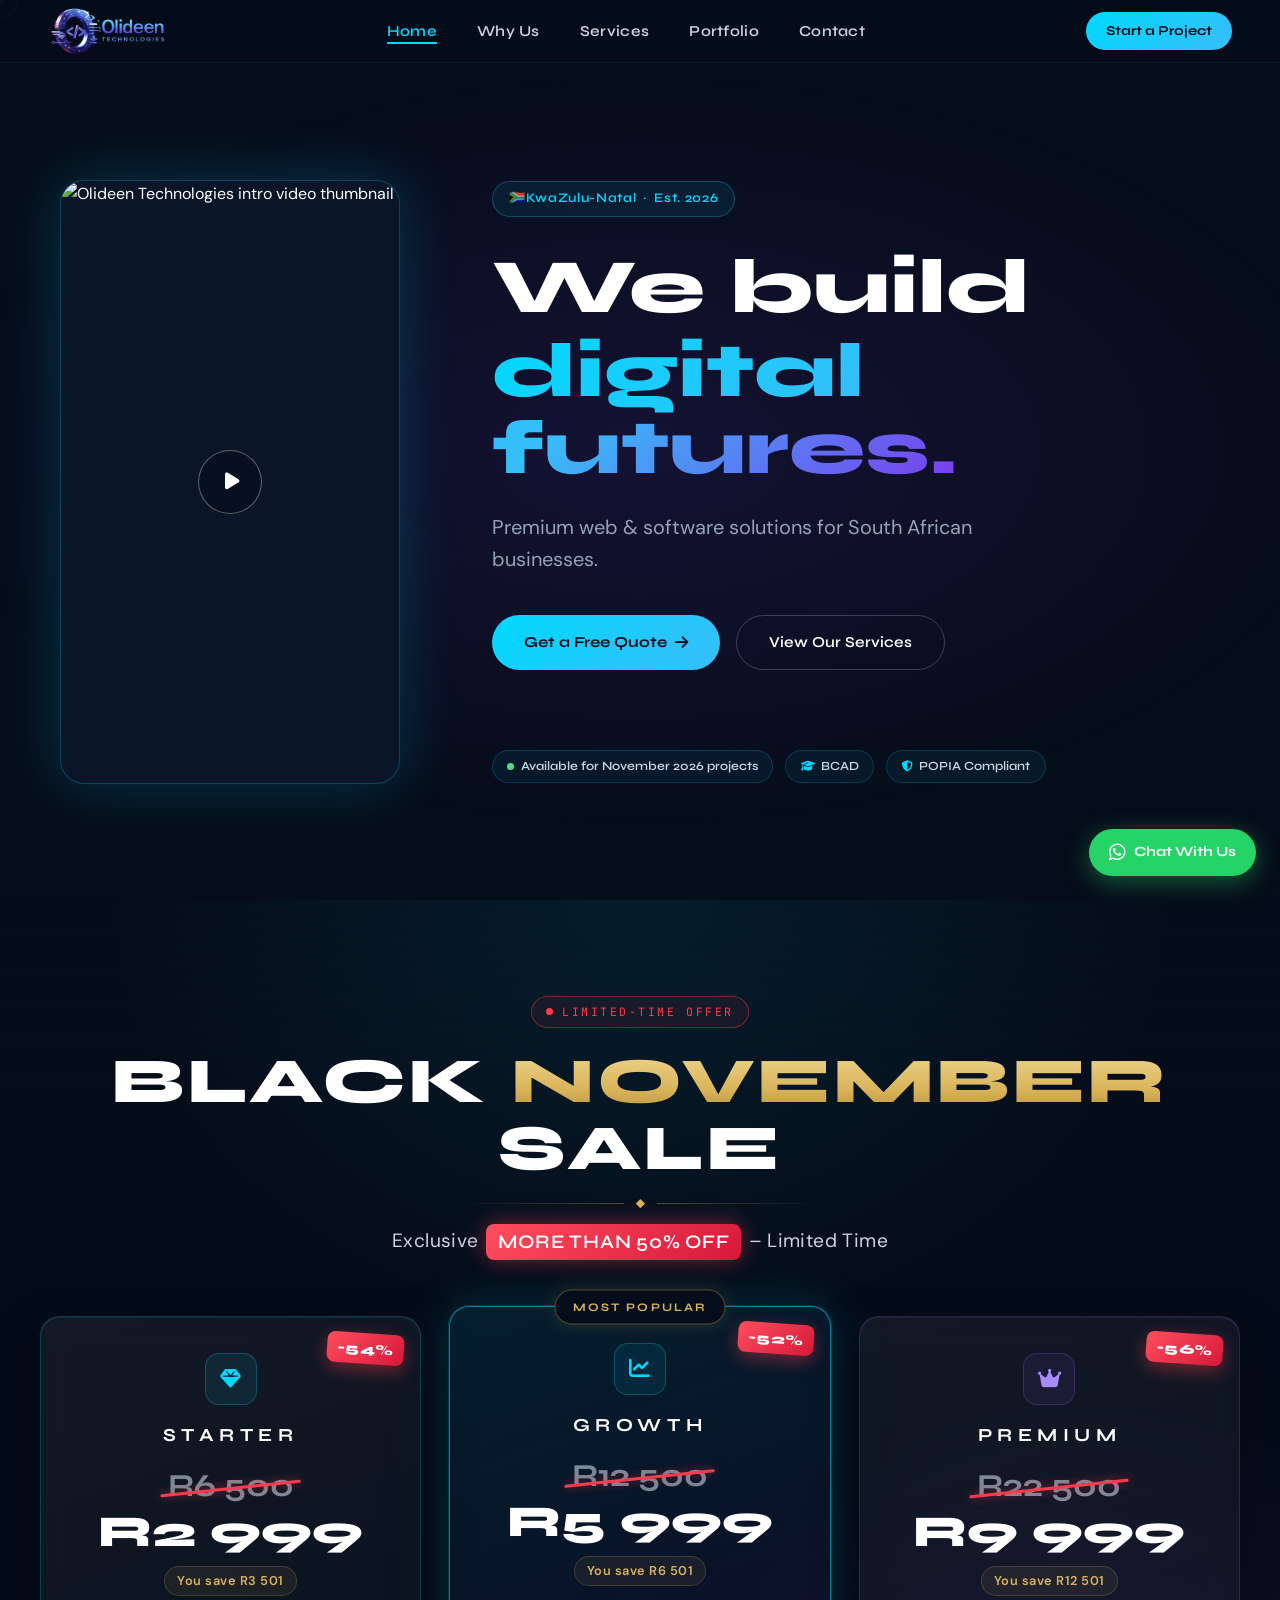
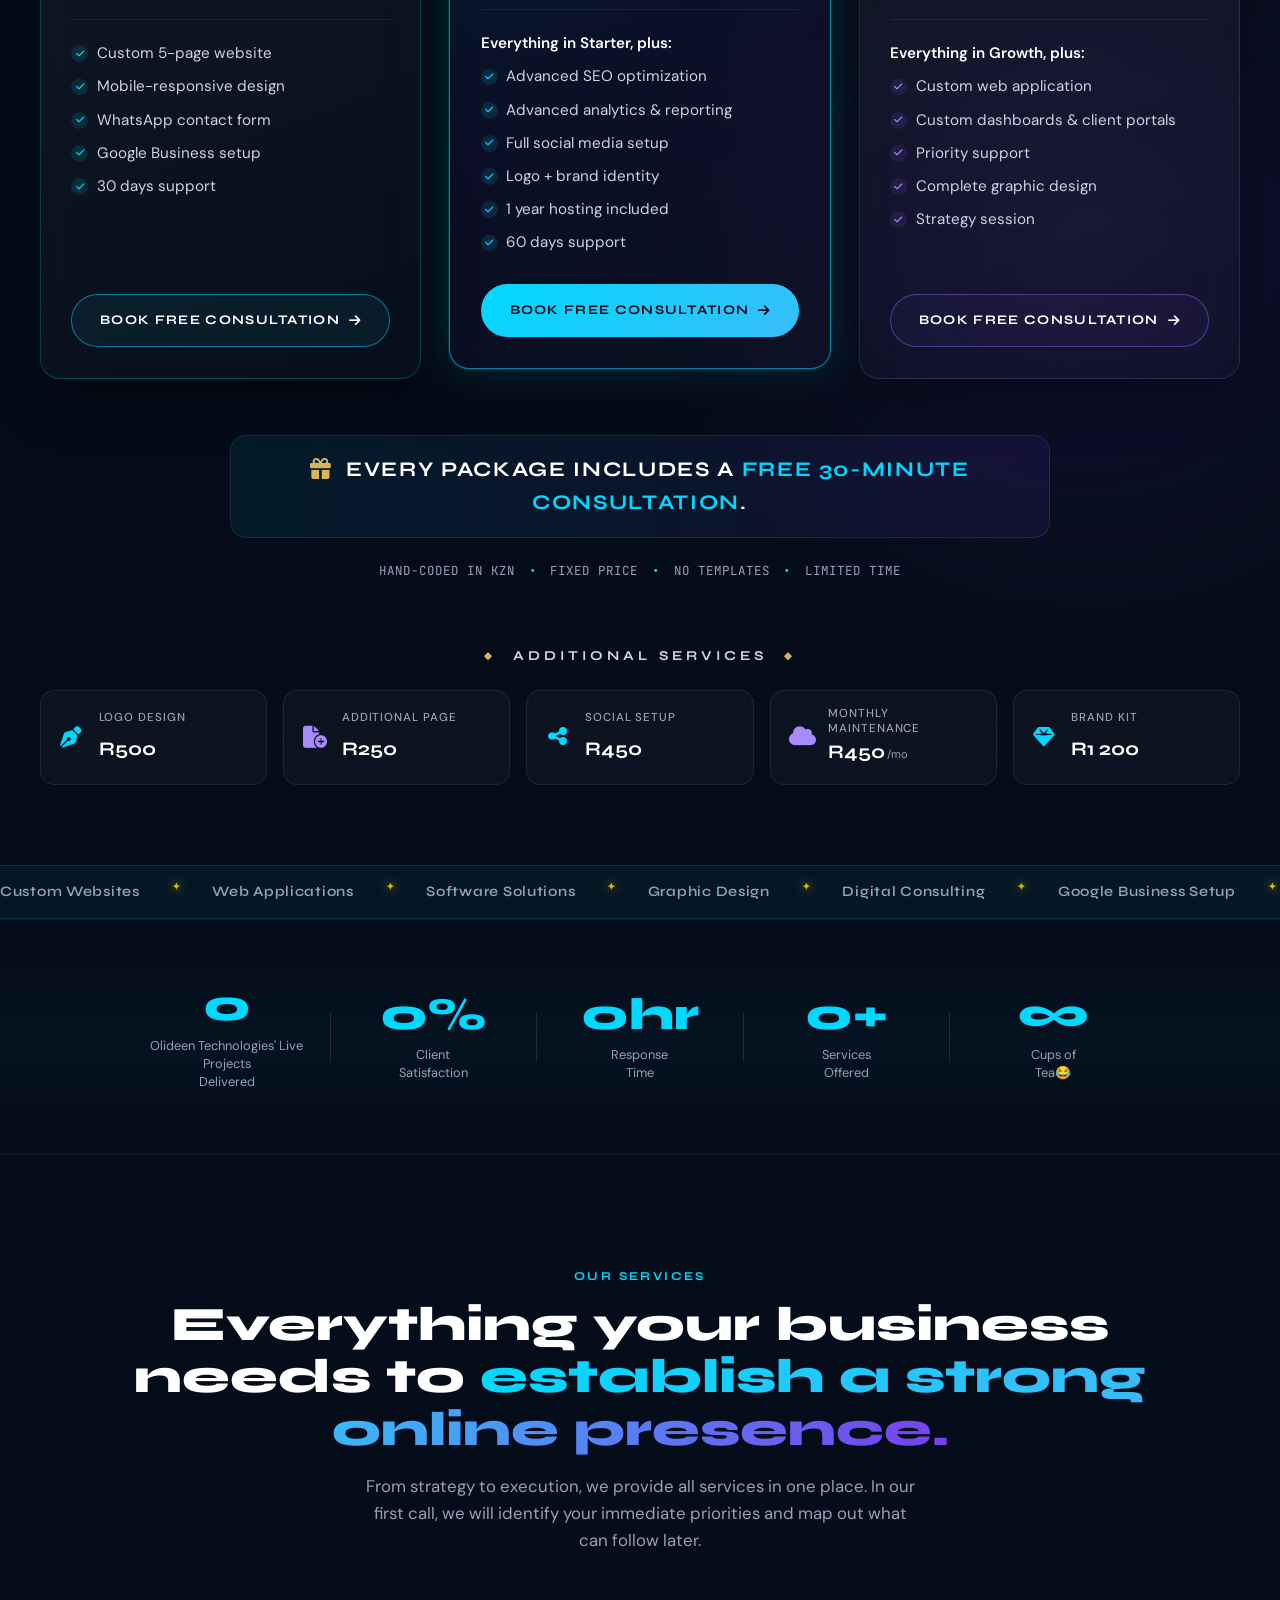
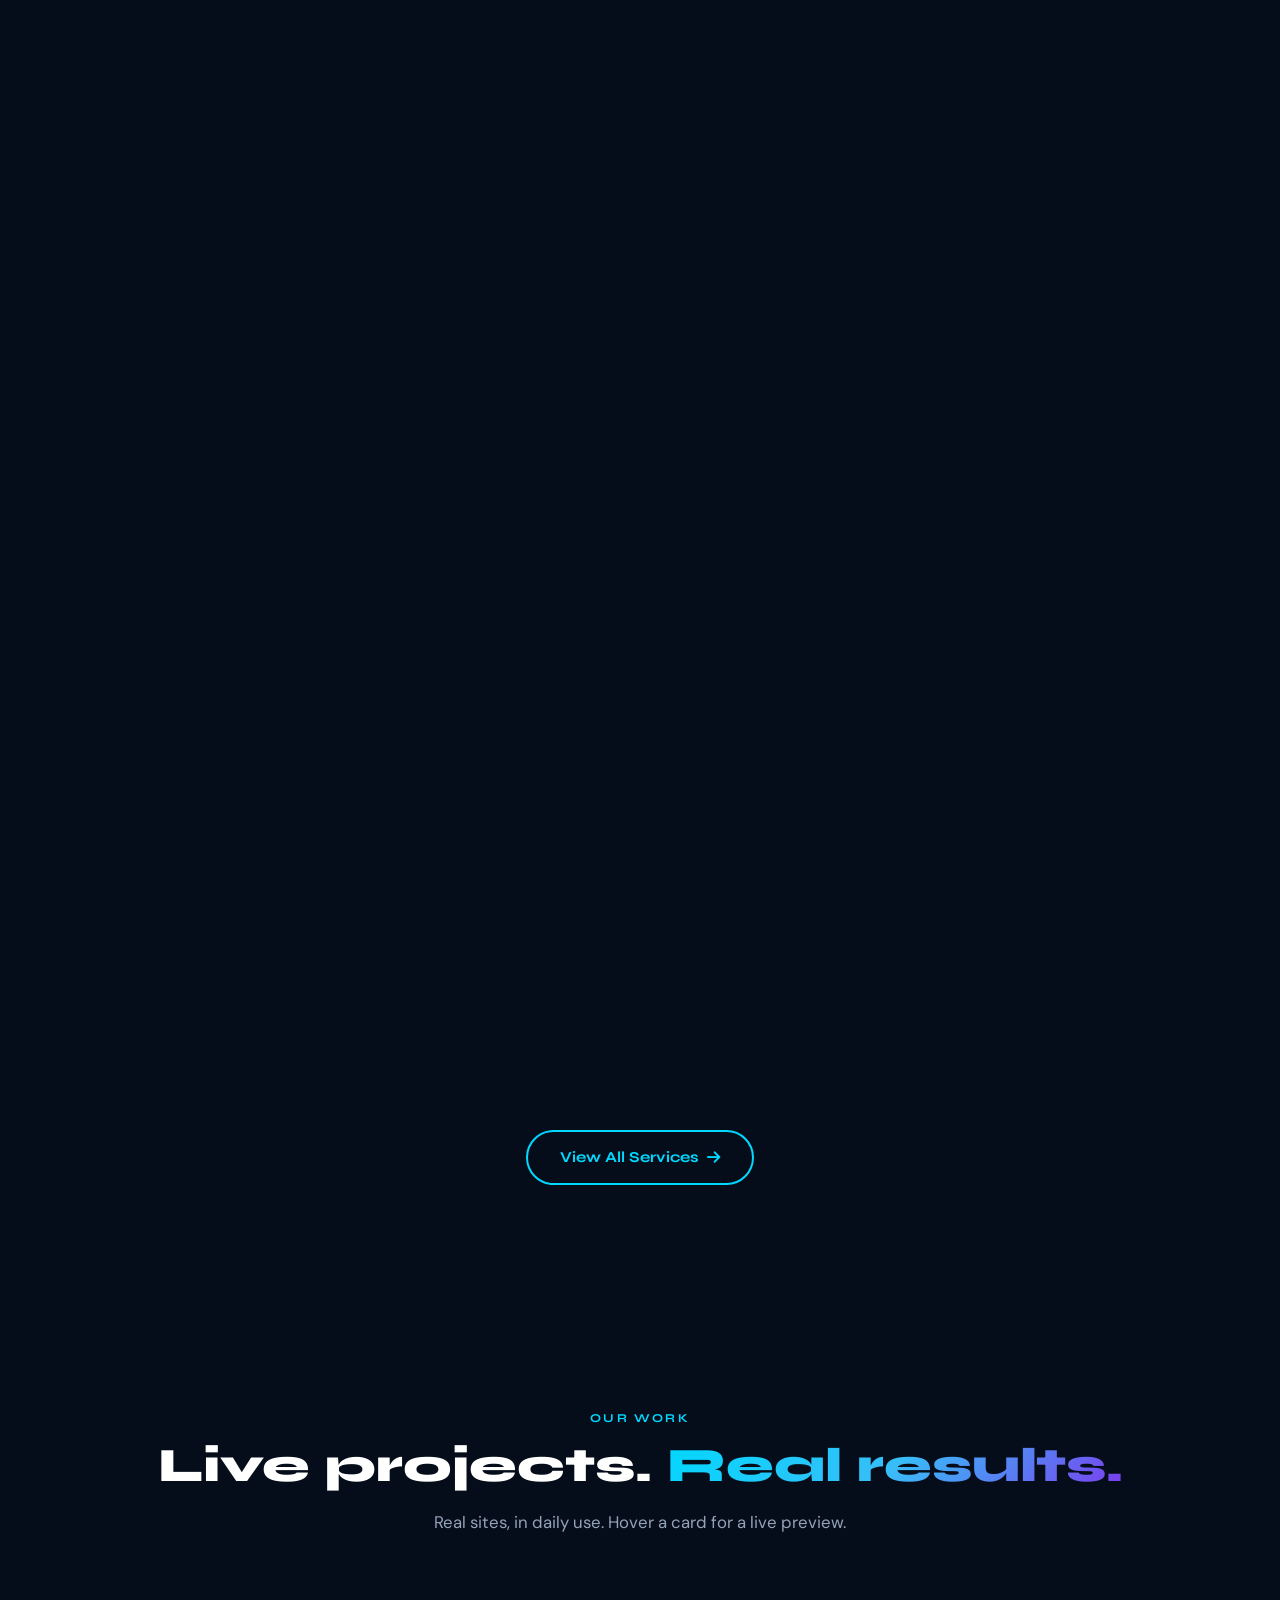
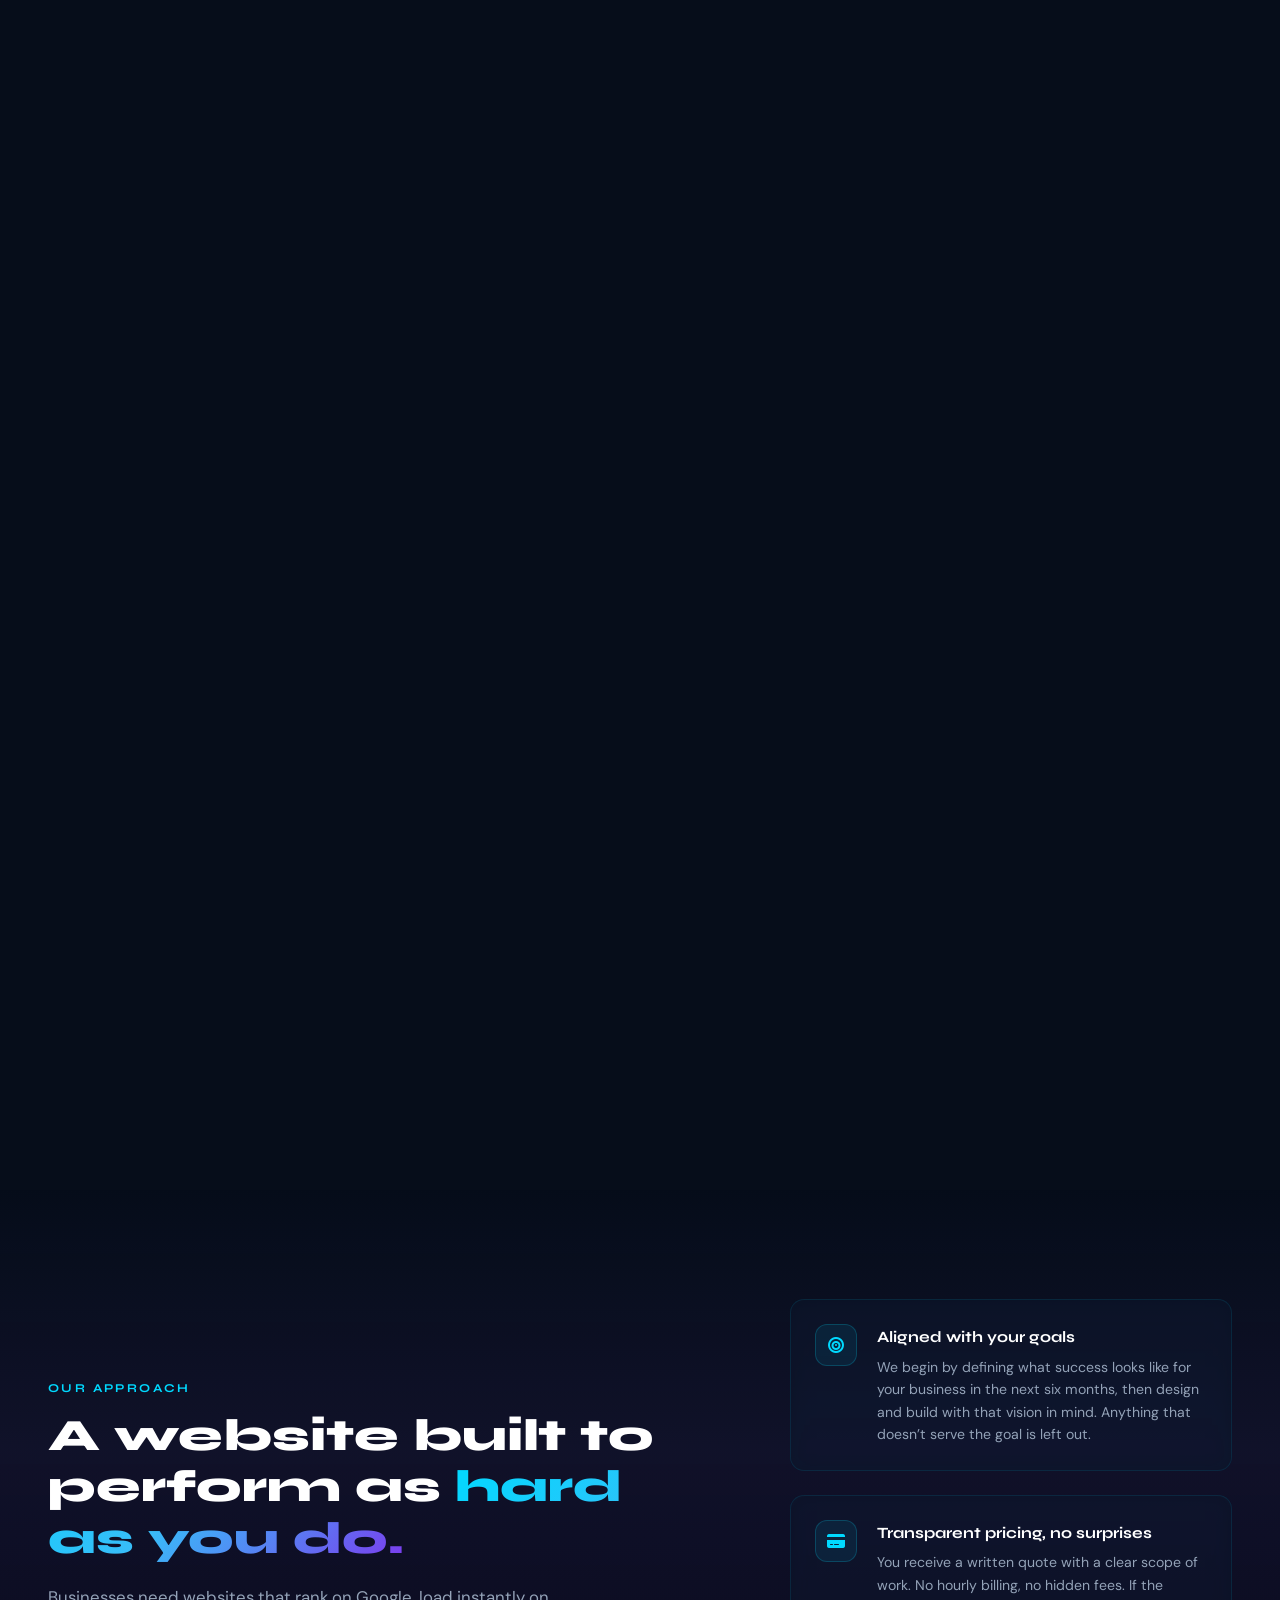
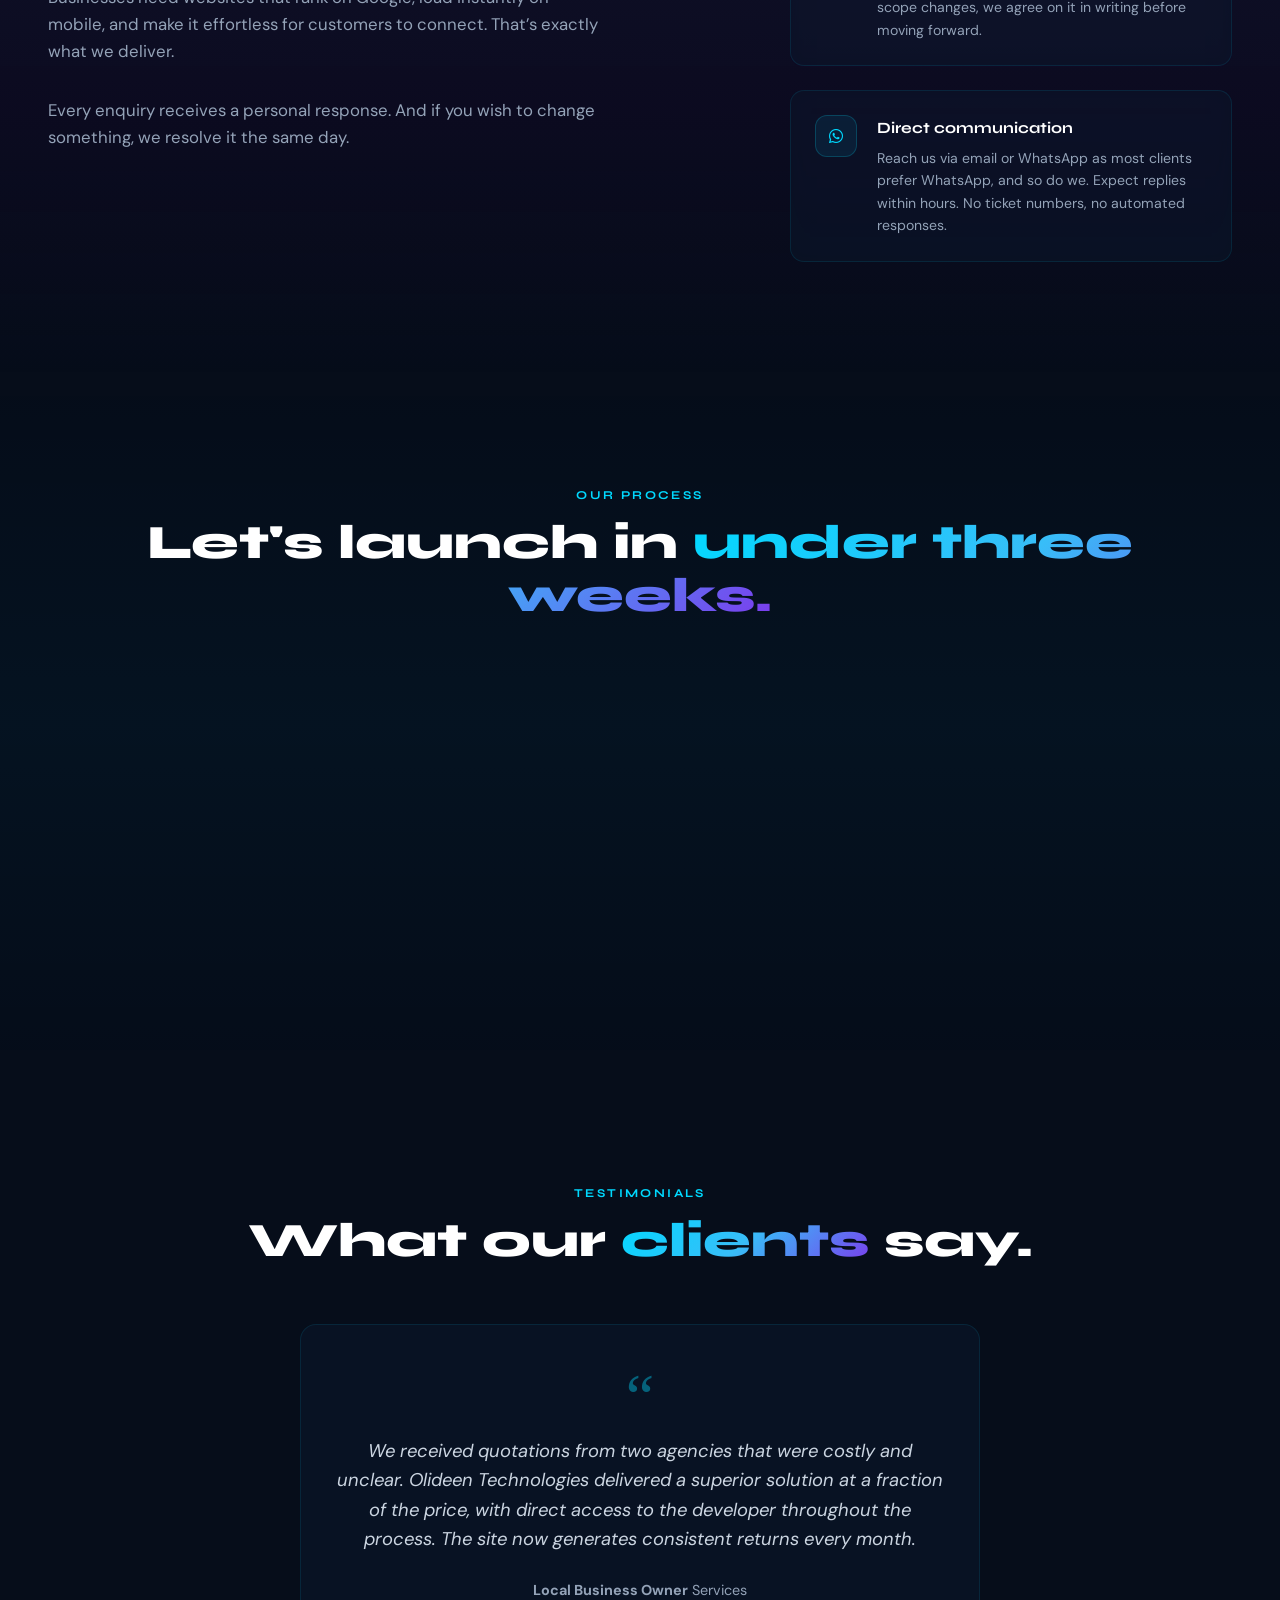
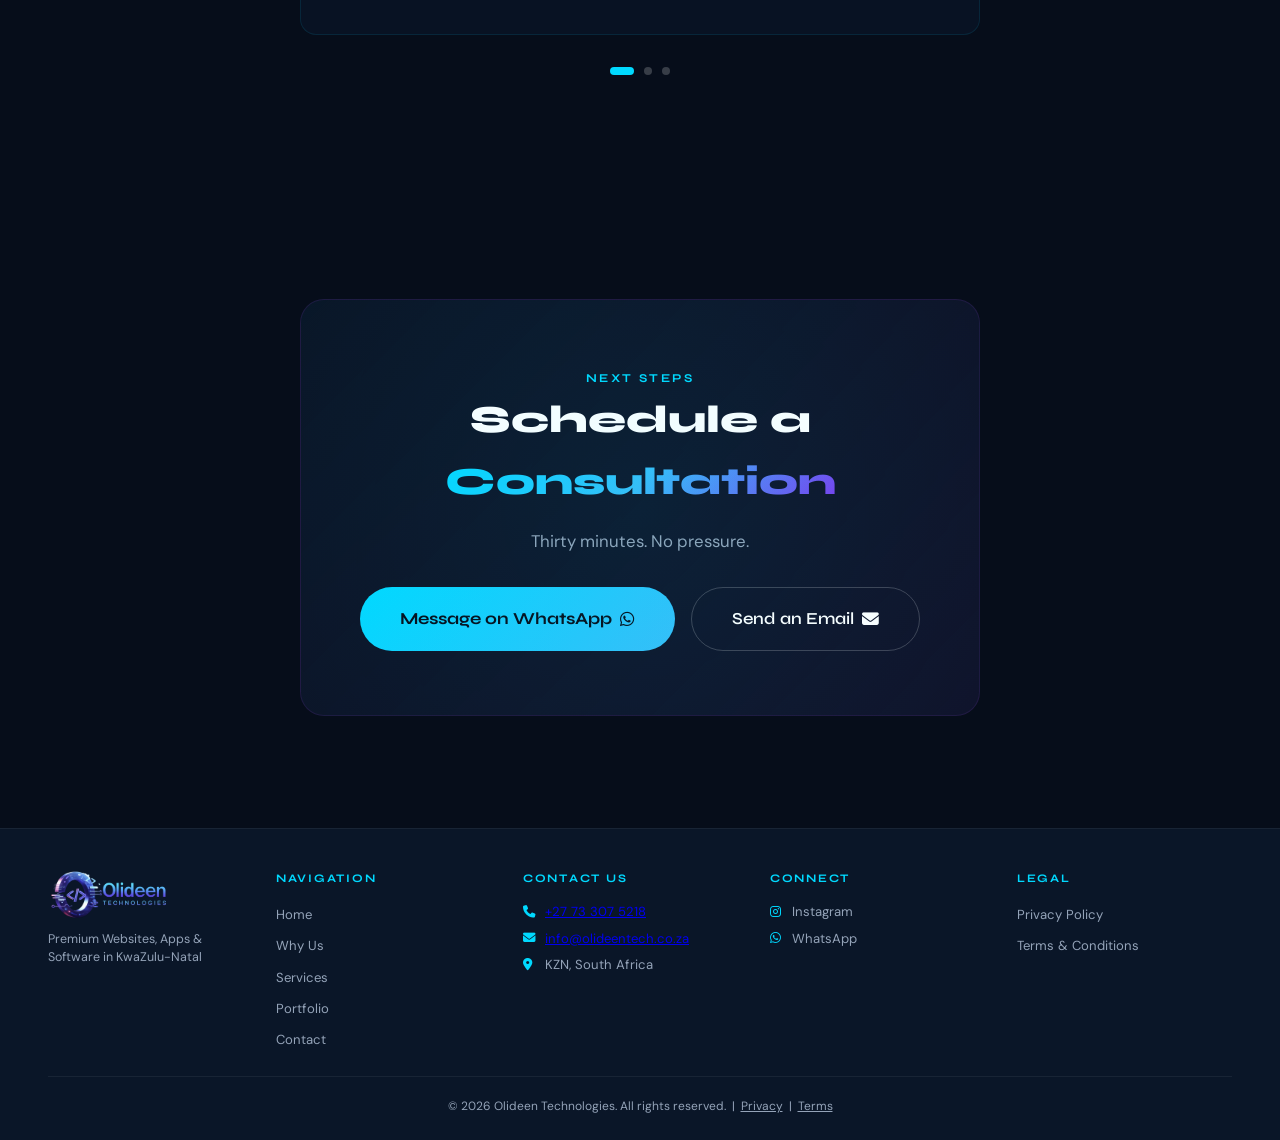
==== commit ad8e27a2: "Change sale label to 'More than 50% Off' Co-Authored-By: Claude Opus 5.5 <noreply@anthropic.com>" ====
--- a/index.html
+++ b/index.html
@@ -191,7 +191,7 @@
         <span class="bn-eyebrow"><span class="bn-live" aria-hidden="true"></span>Limited-time offer</span>
         <h2 class="bn-title" id="bn-title">Black <span class="bn-title-accent">November</span> Sale</h2>
         <div class="bn-divider" aria-hidden="true"><span></span><i class="fas fa-diamond"></i><span></span></div>
-        <p class="bn-sub">Exclusive <strong class="bn-off-pill">From 50% Off</strong> &ndash; Limited Time</p>
+        <p class="bn-sub">Exclusive <strong class="bn-off-pill">More than 50% Off</strong> &ndash; Limited Time</p>
       </header>
 
       <div class="bn-cards">
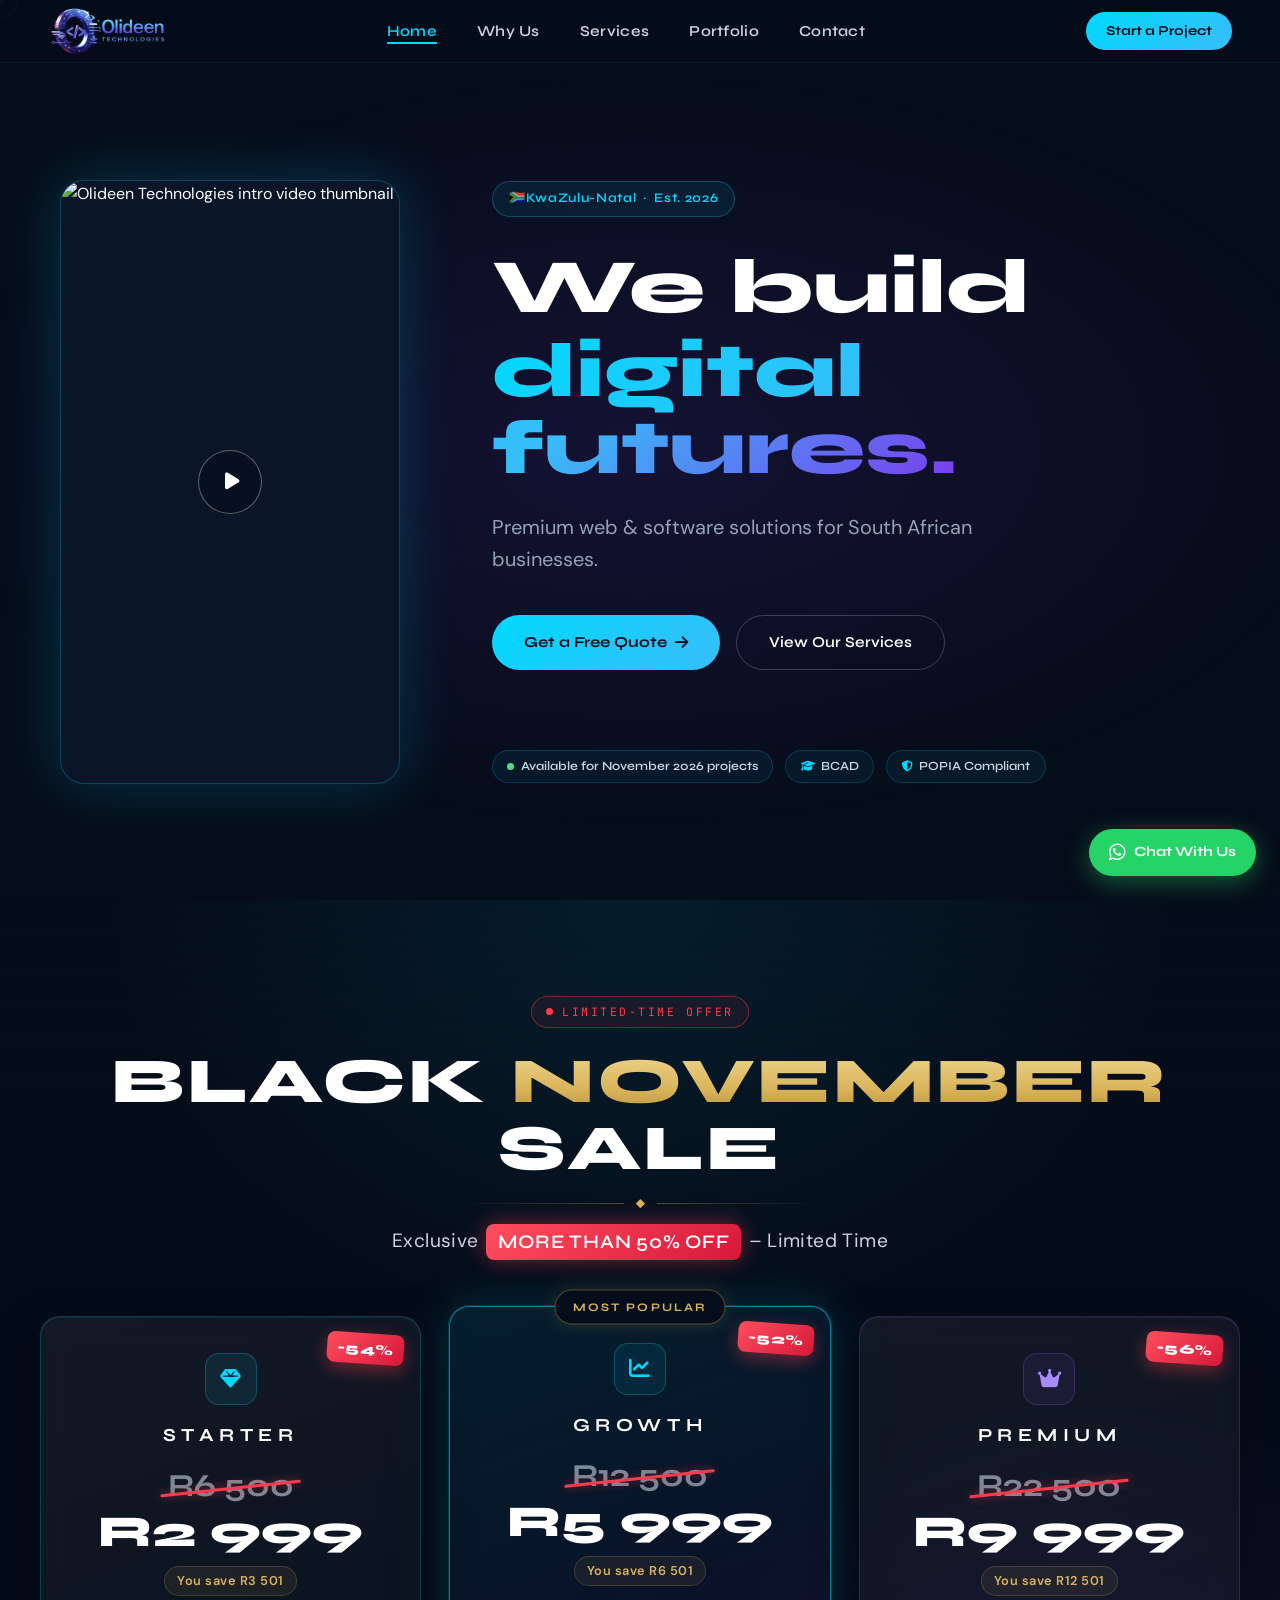
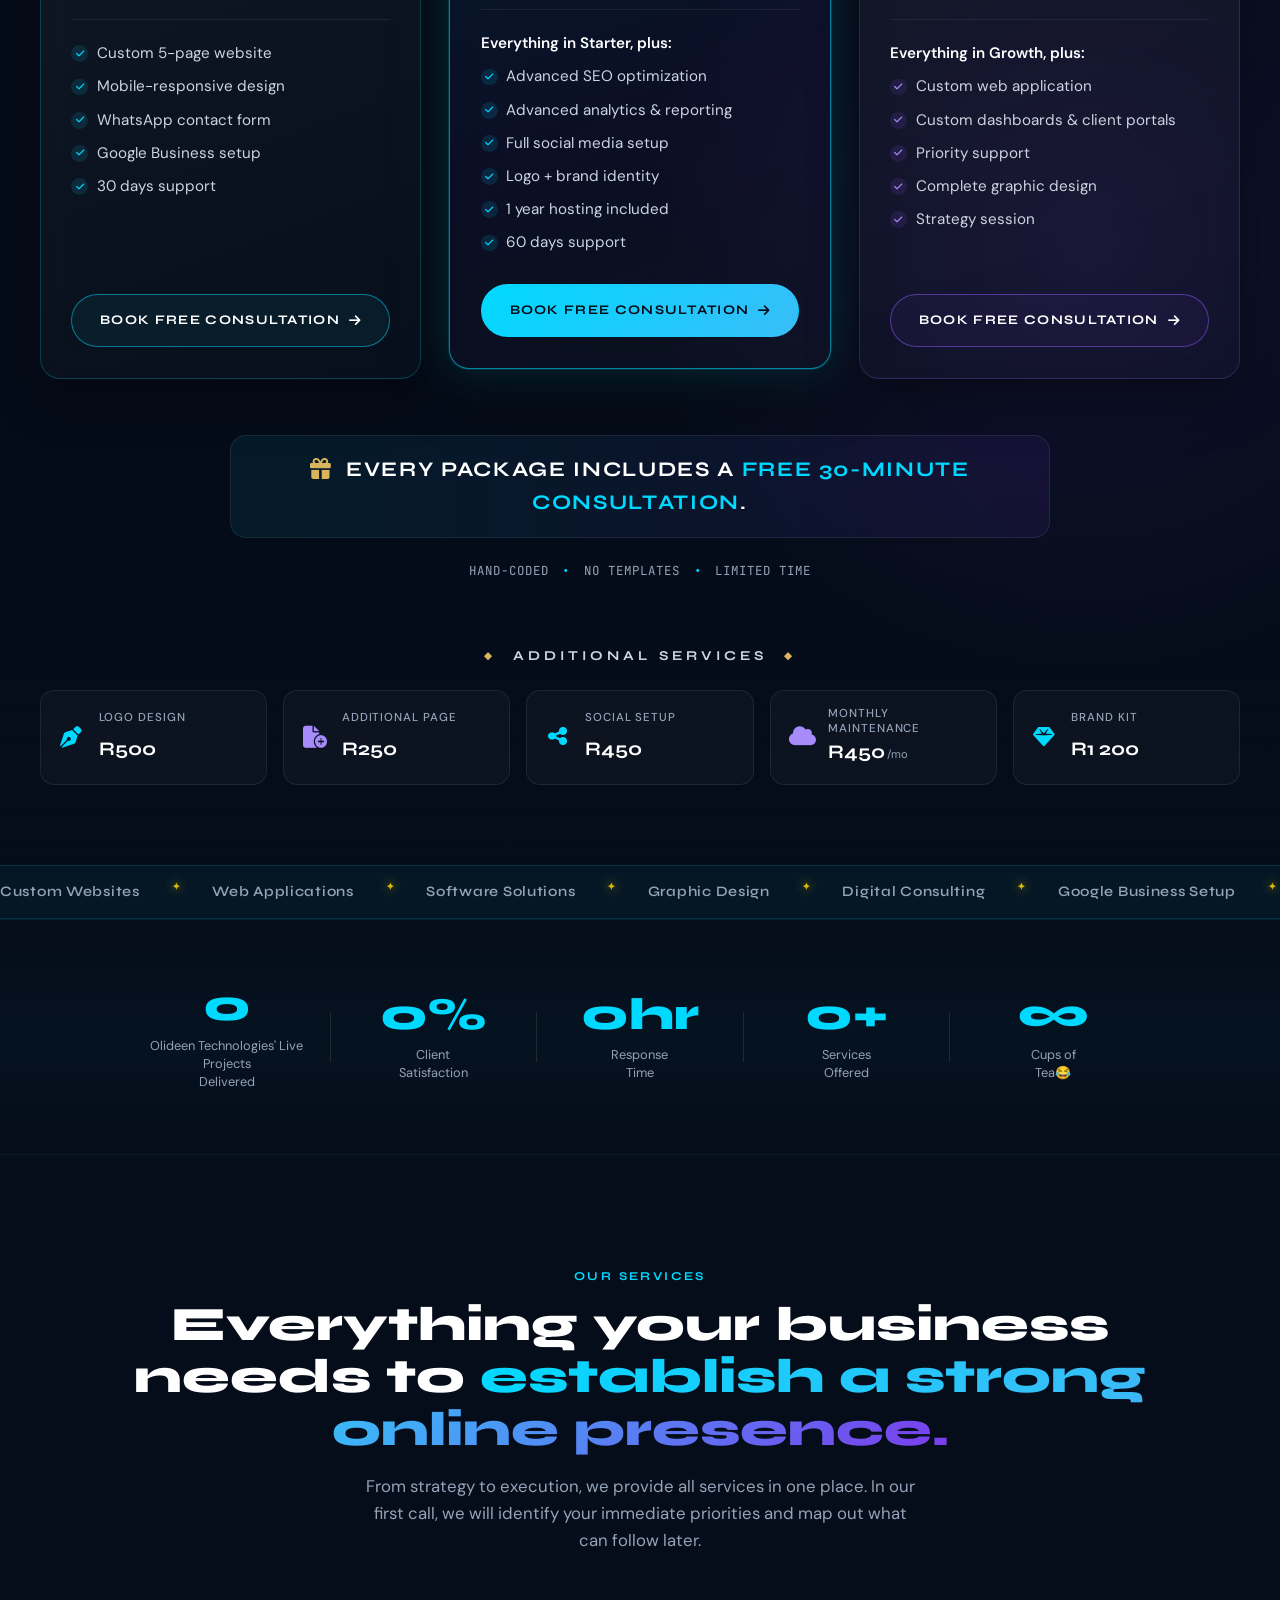
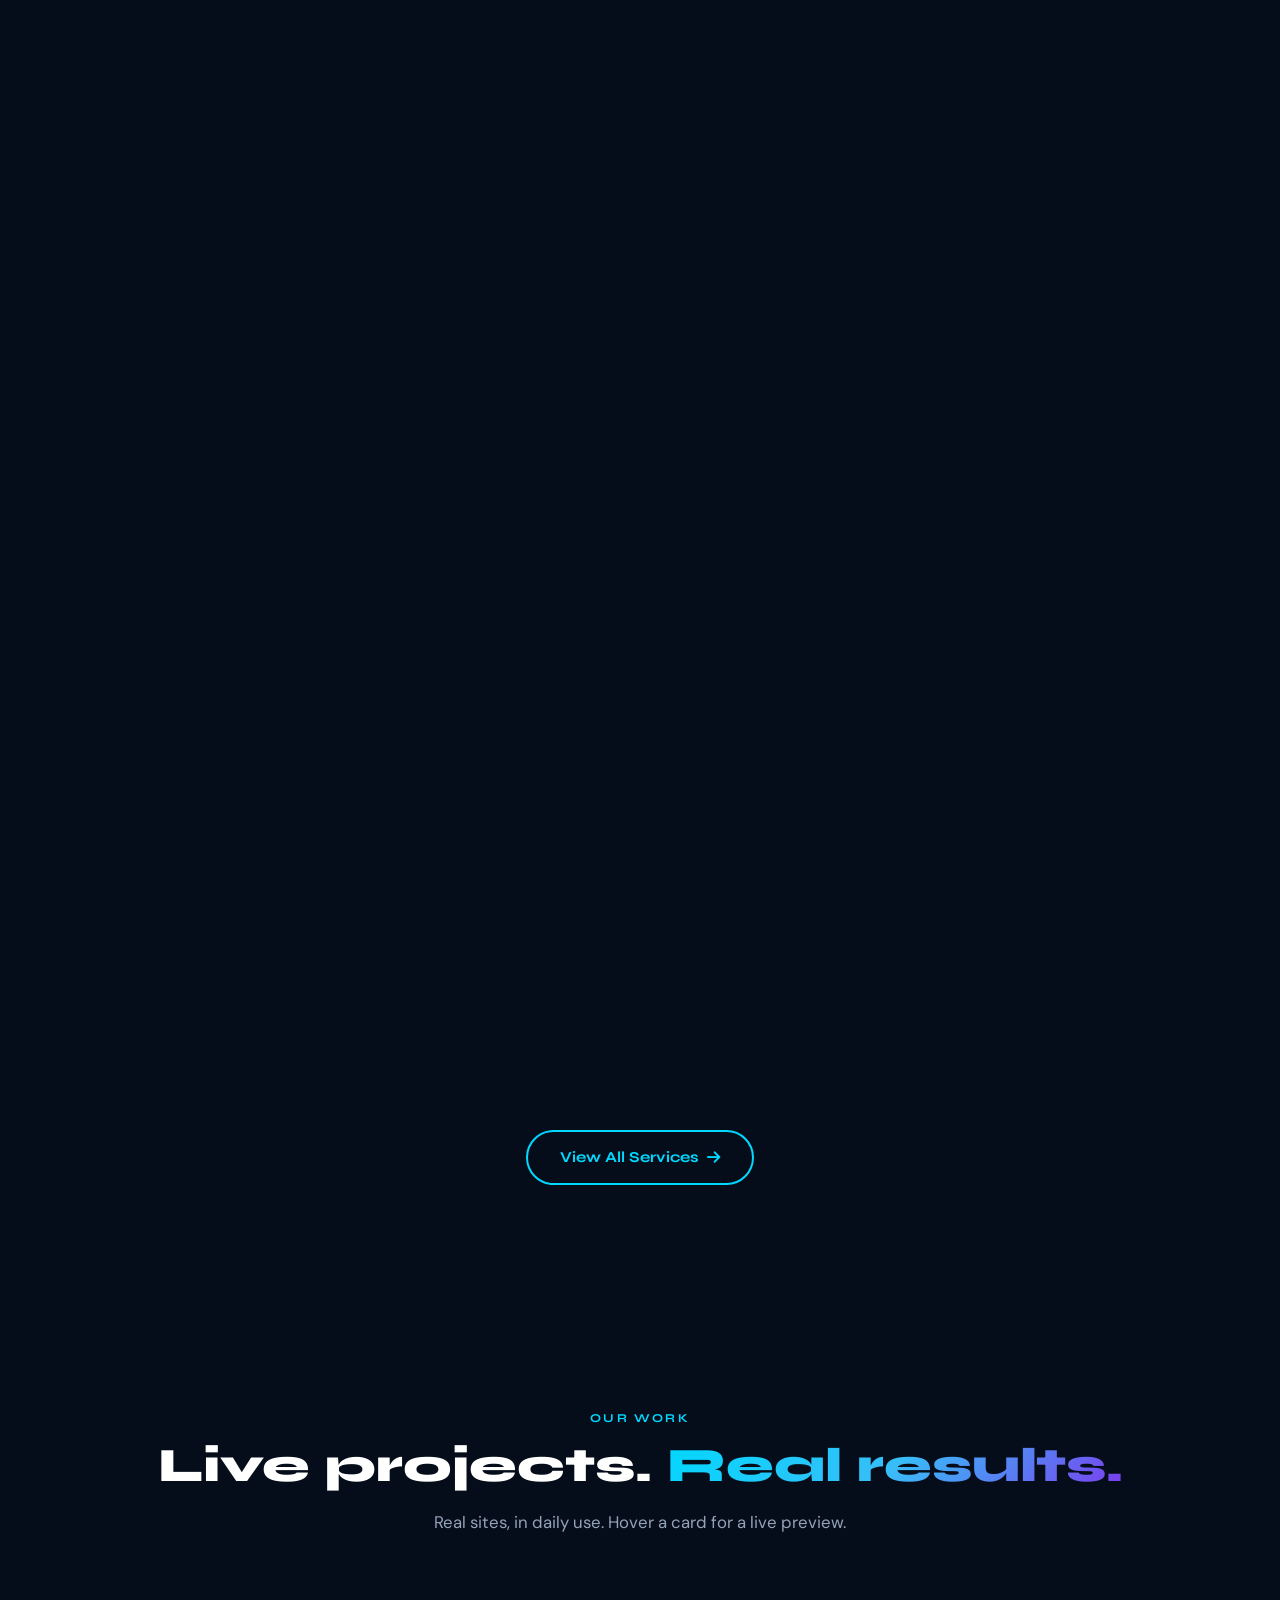
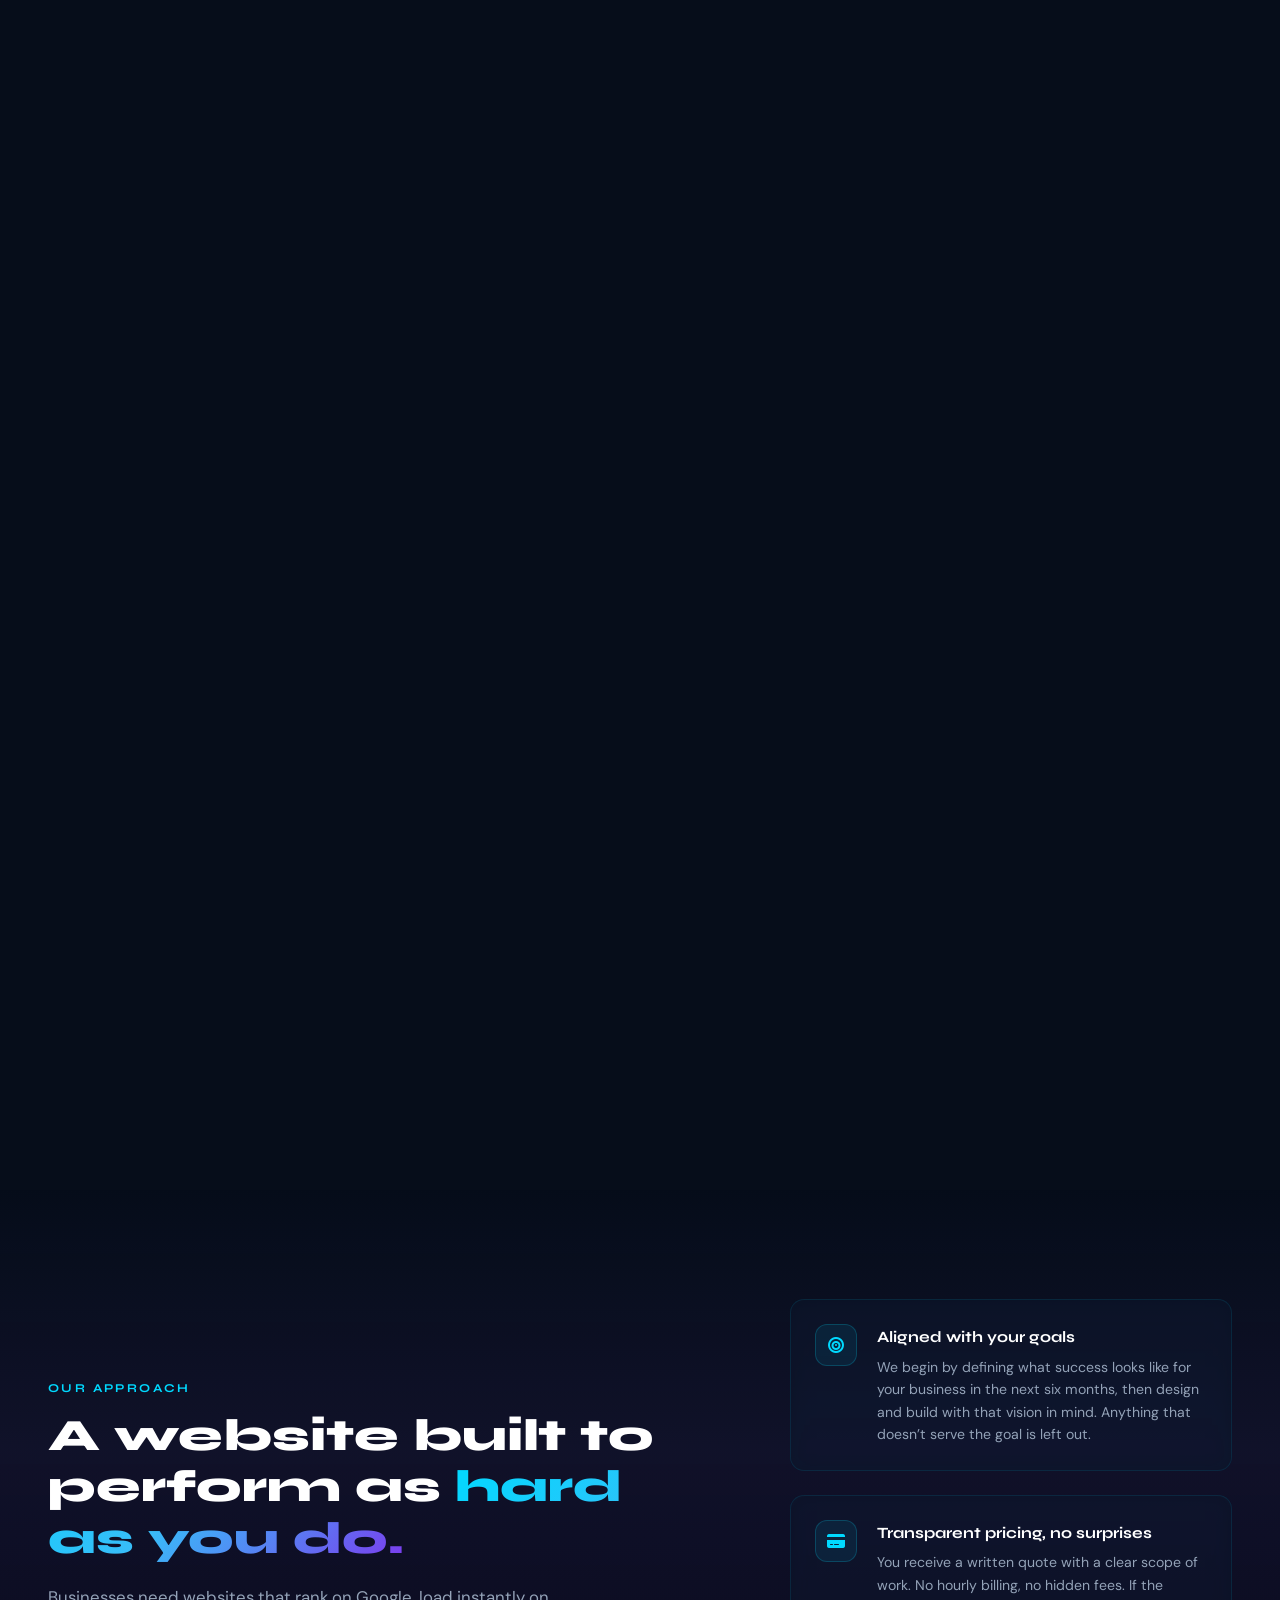
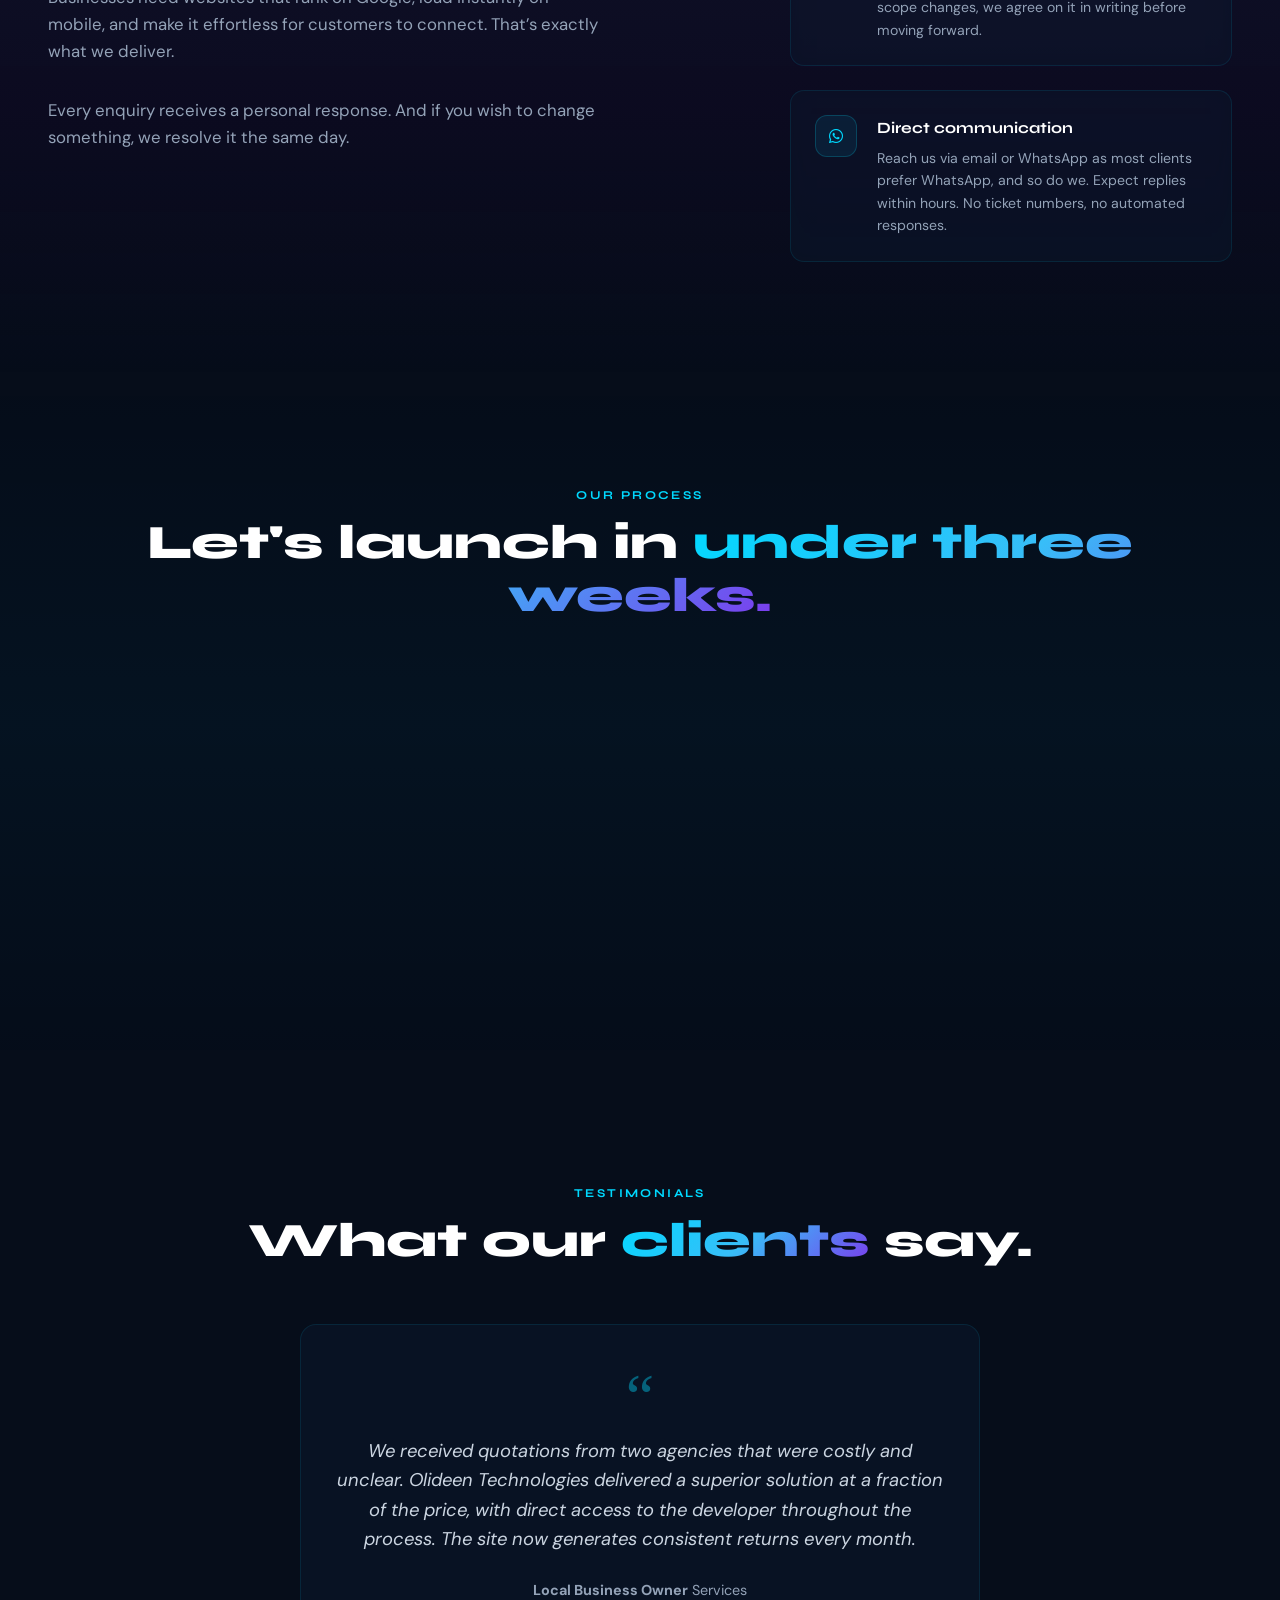
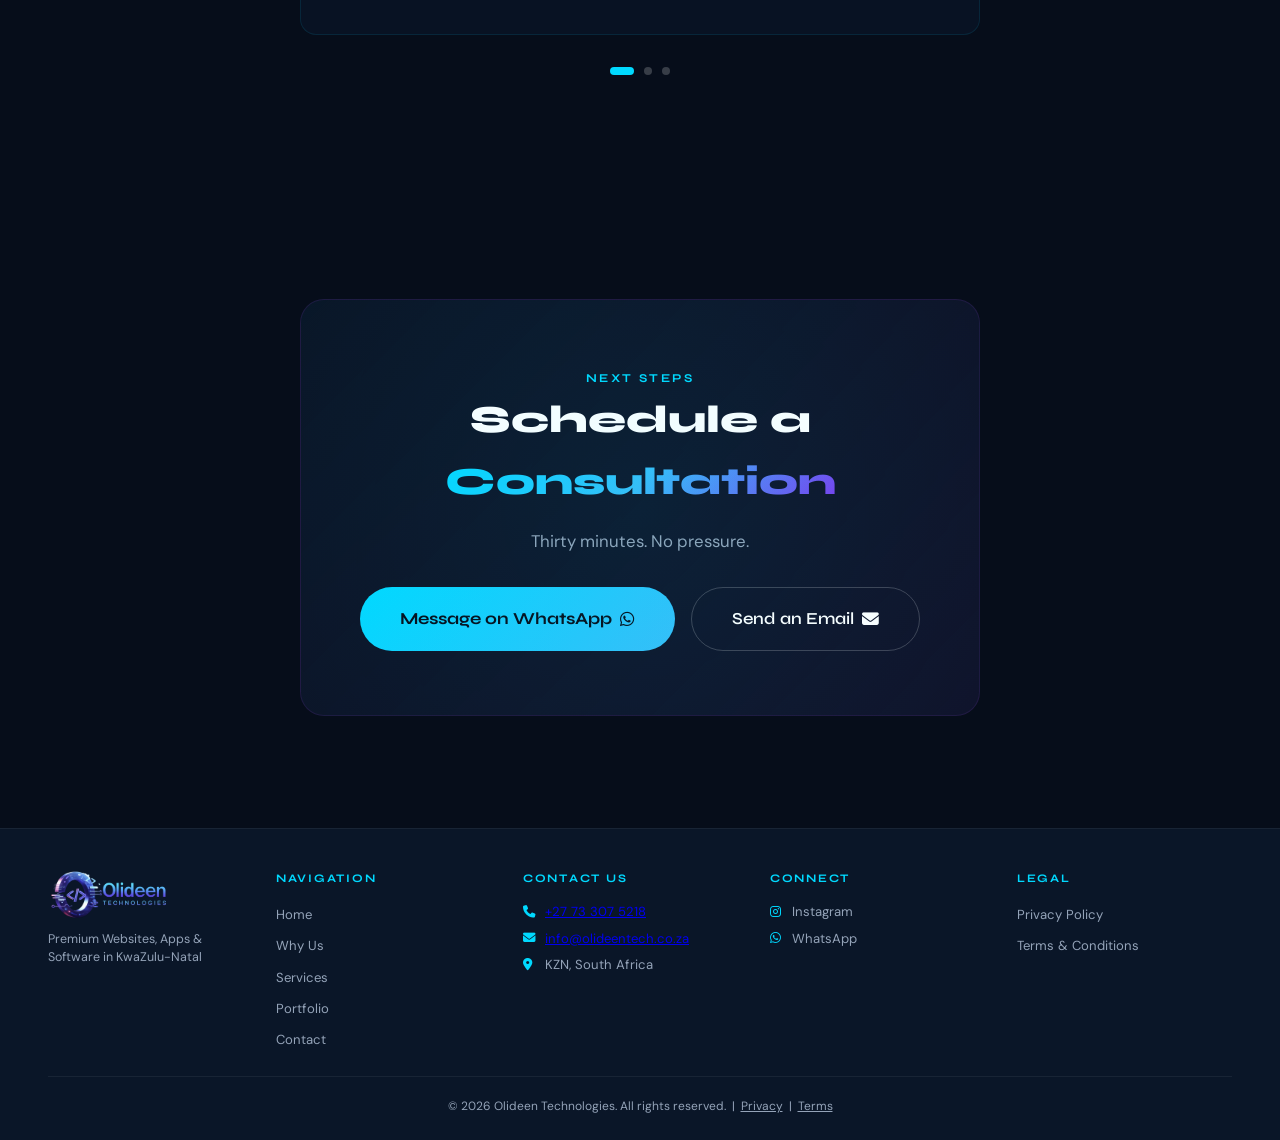
==== commit 33a967ae: "Update index.html" ====
--- a/index.html
+++ b/index.html
@@ -263,8 +263,7 @@
       <p class="bn-consult"><i class="fas fa-gift" aria-hidden="true"></i> Every package includes a <strong>free 30-minute consultation</strong>.</p>
 
       <ul class="bn-trust" aria-label="Why choose us">
-        <li>Hand-coded in KZN</li>
-        <li>Fixed price</li>
+        <li>Hand-coded</li>
         <li>No templates</li>
         <li>Limited Time</li>
       </ul>
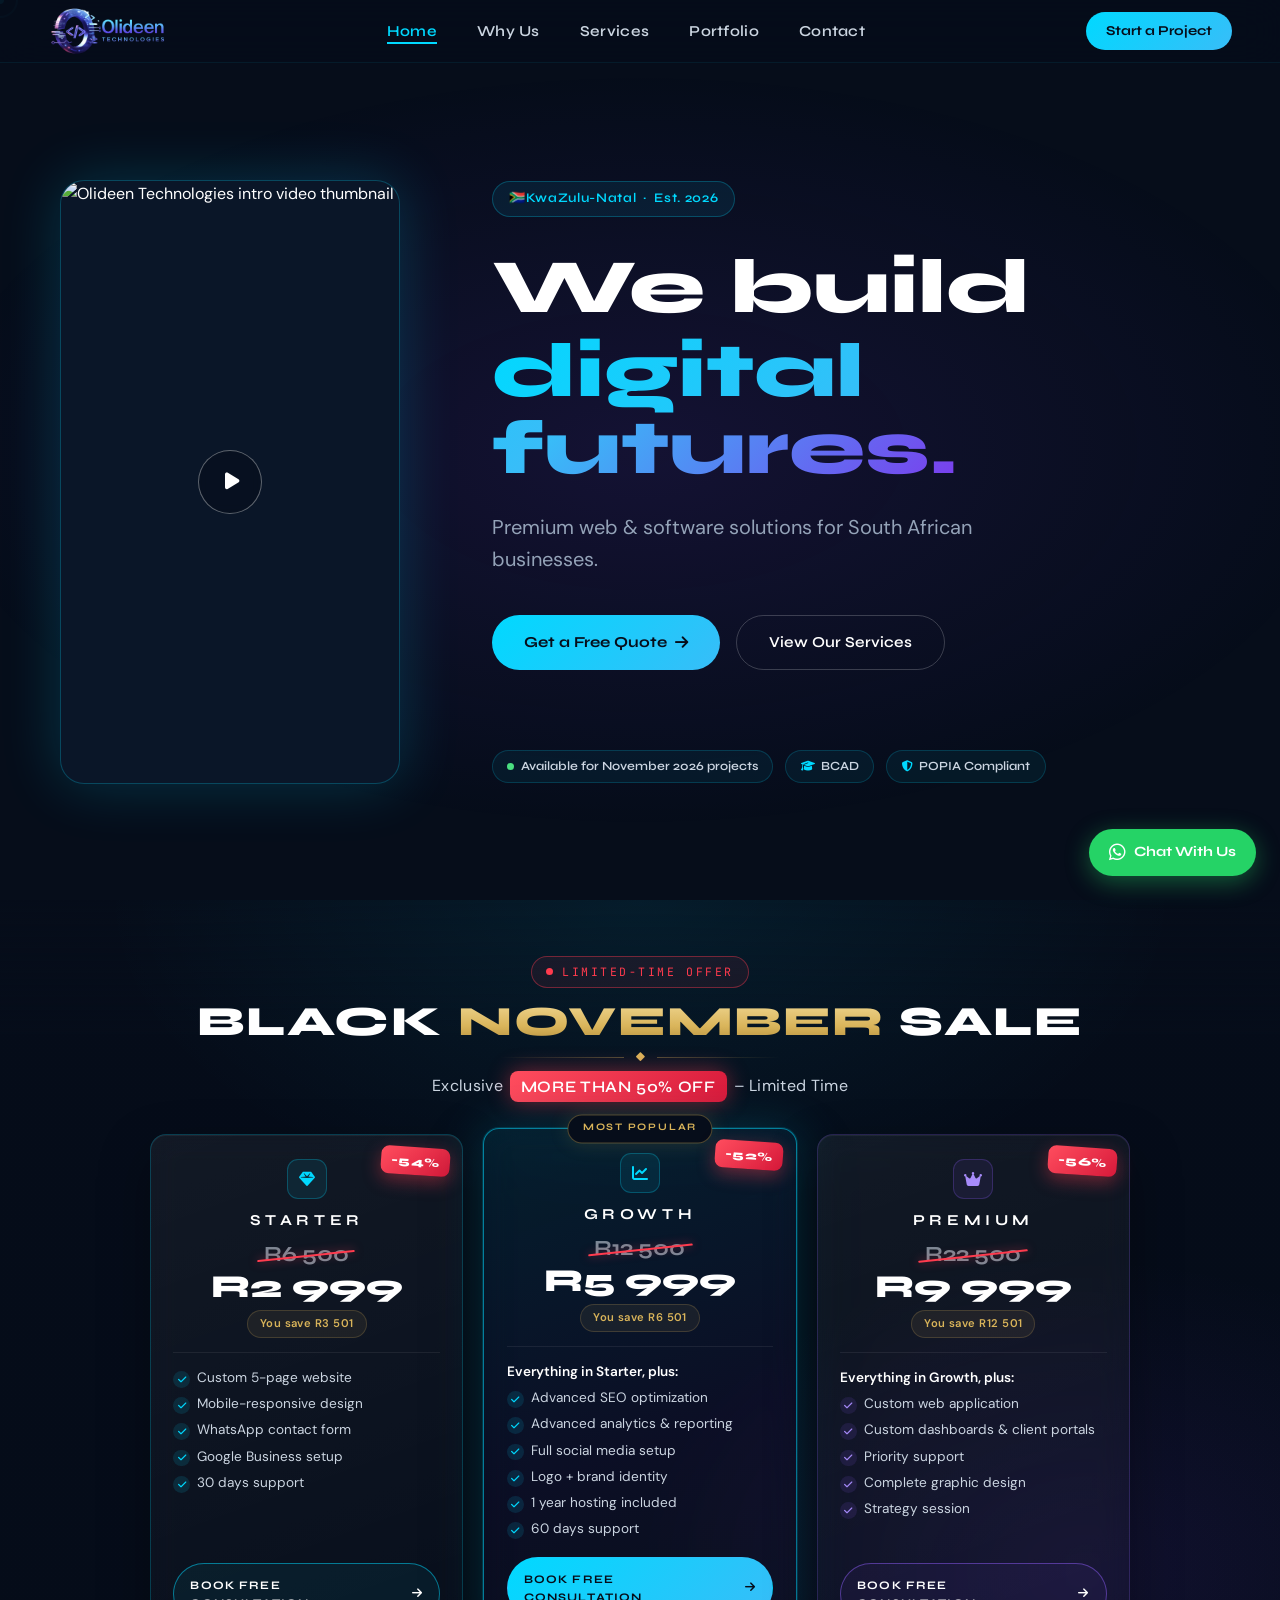
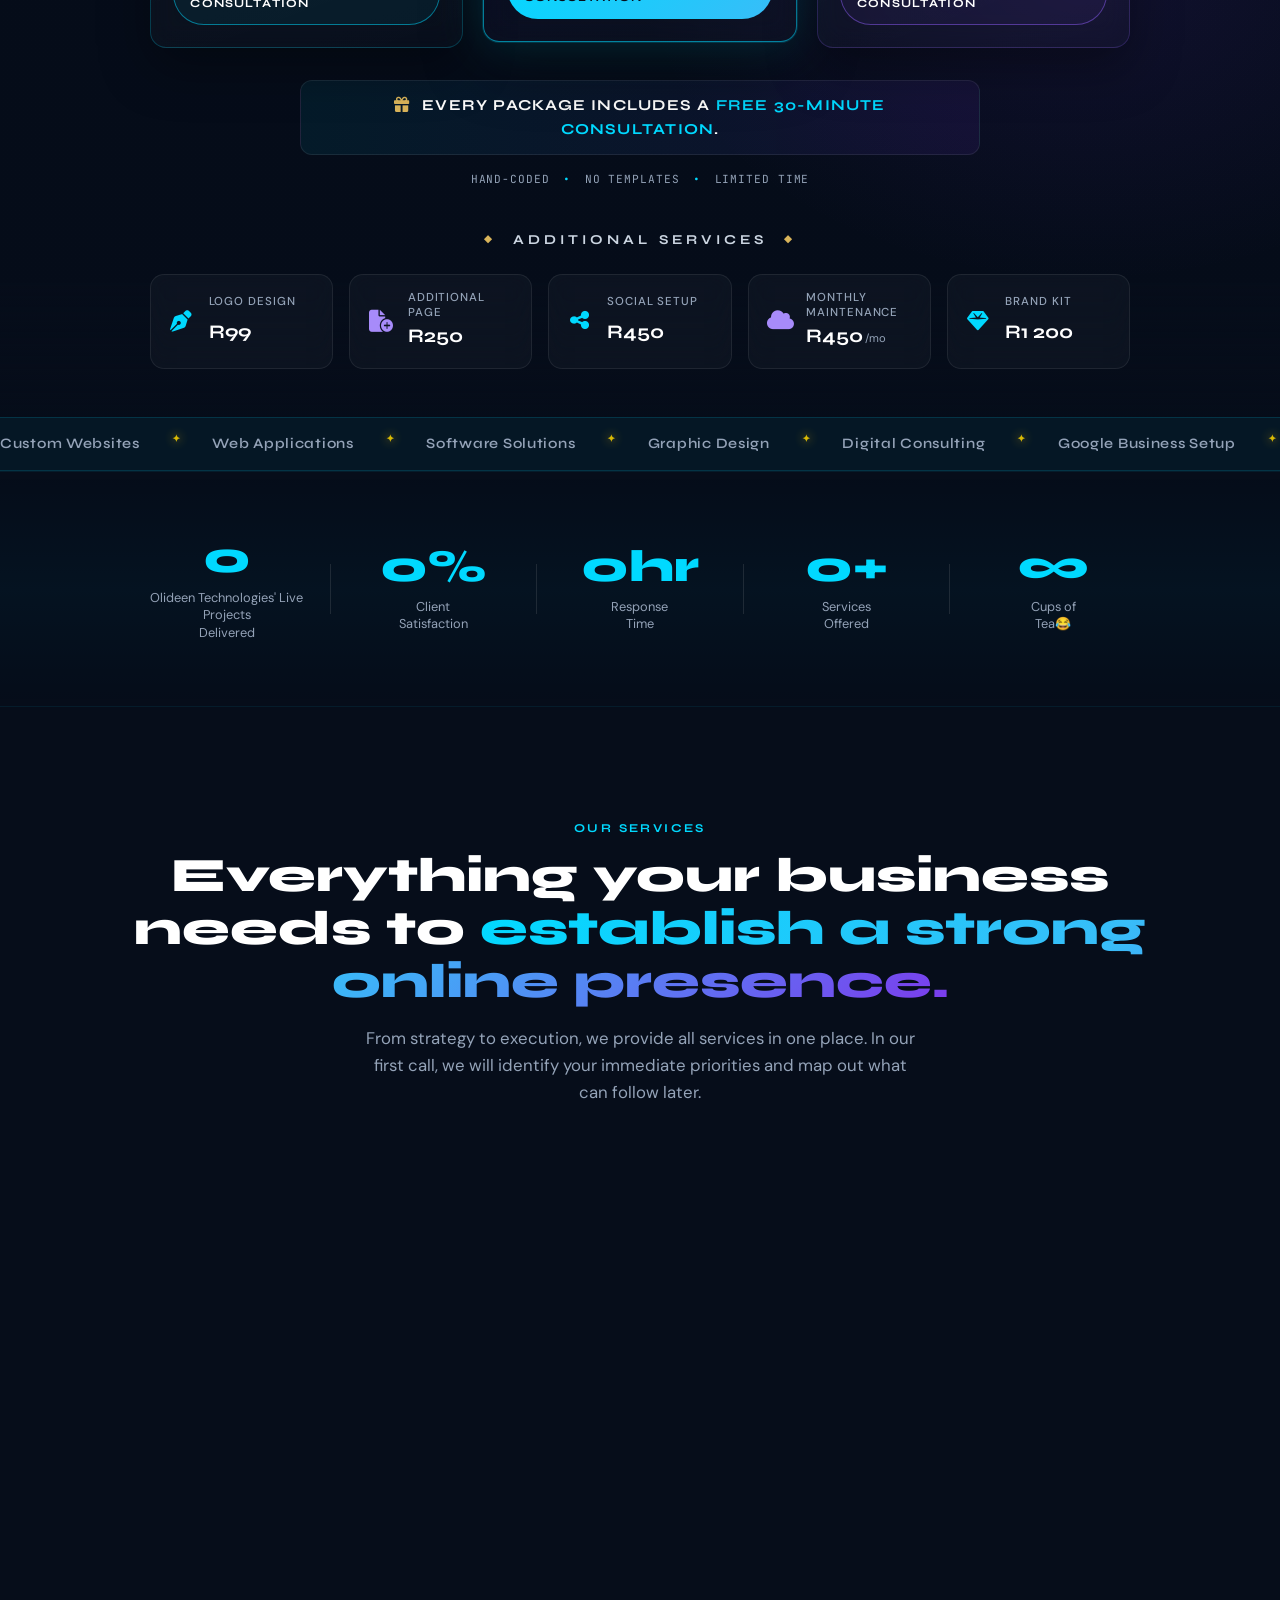
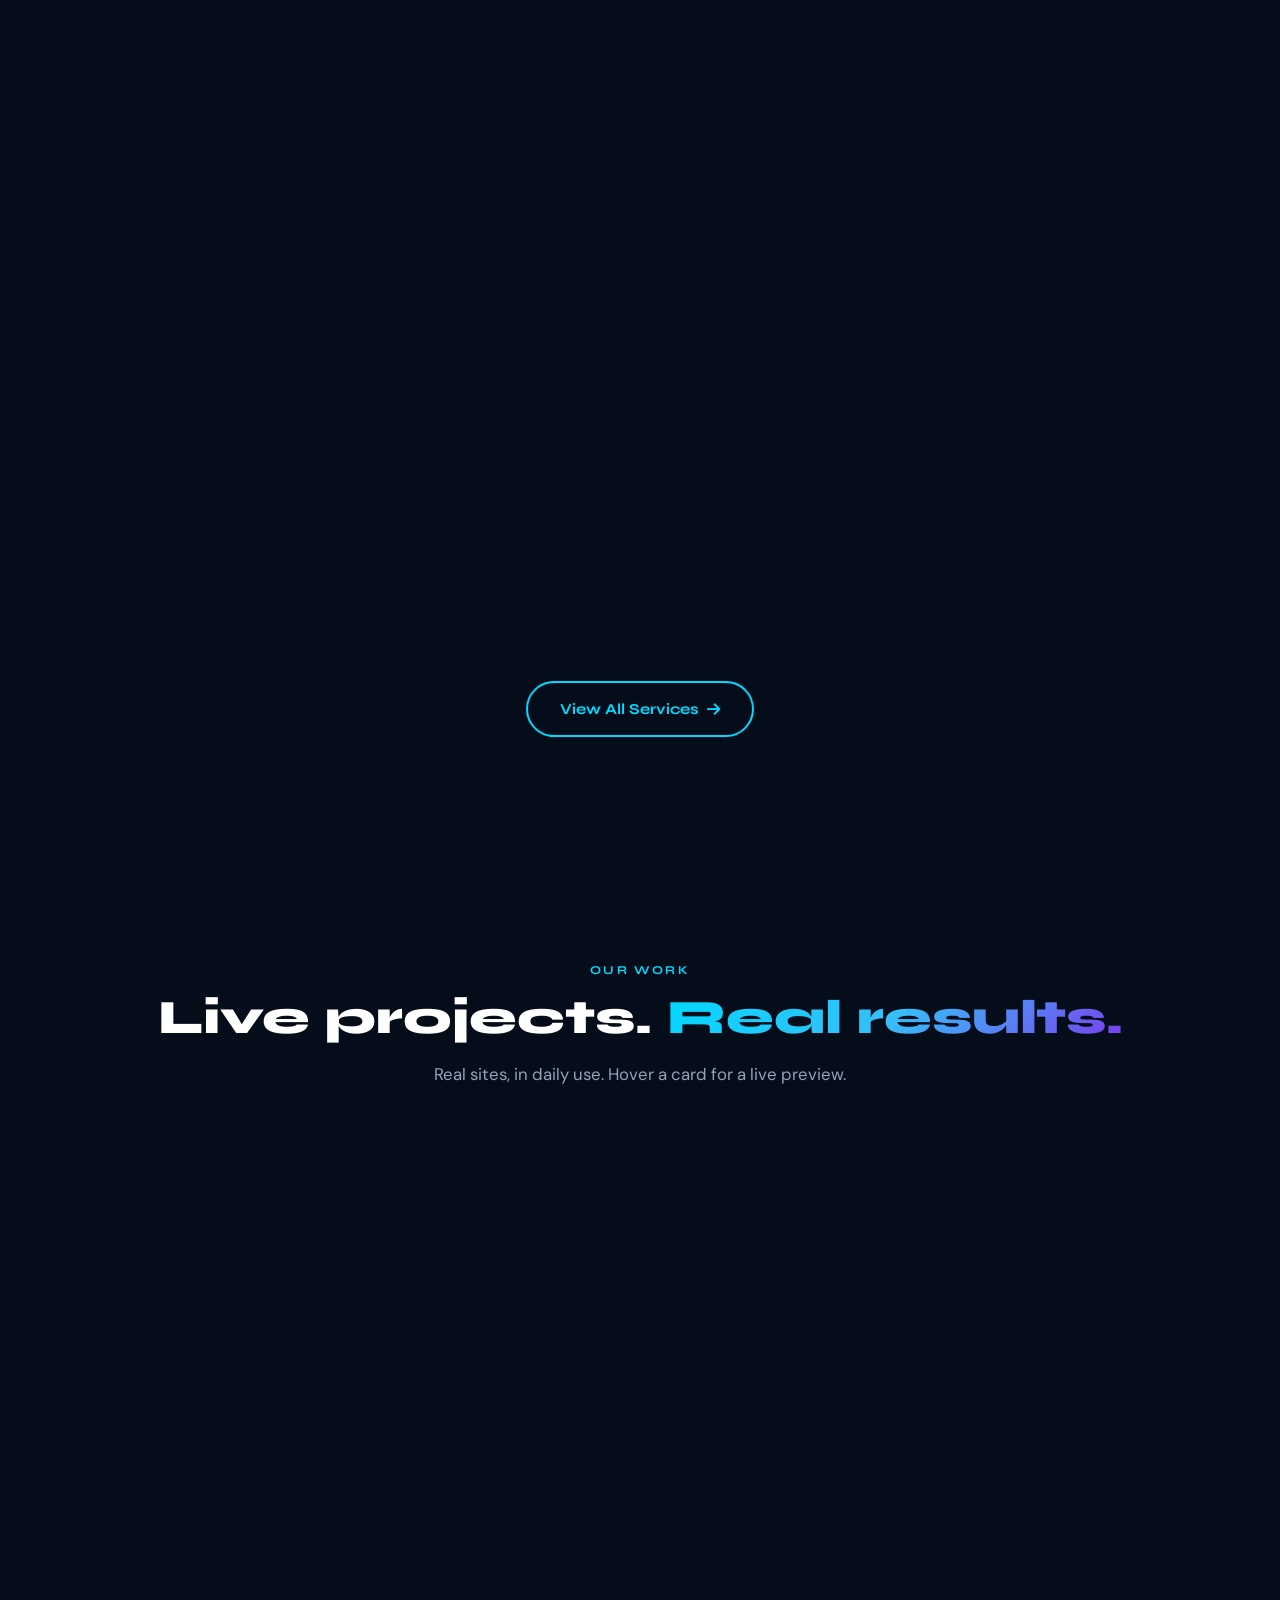
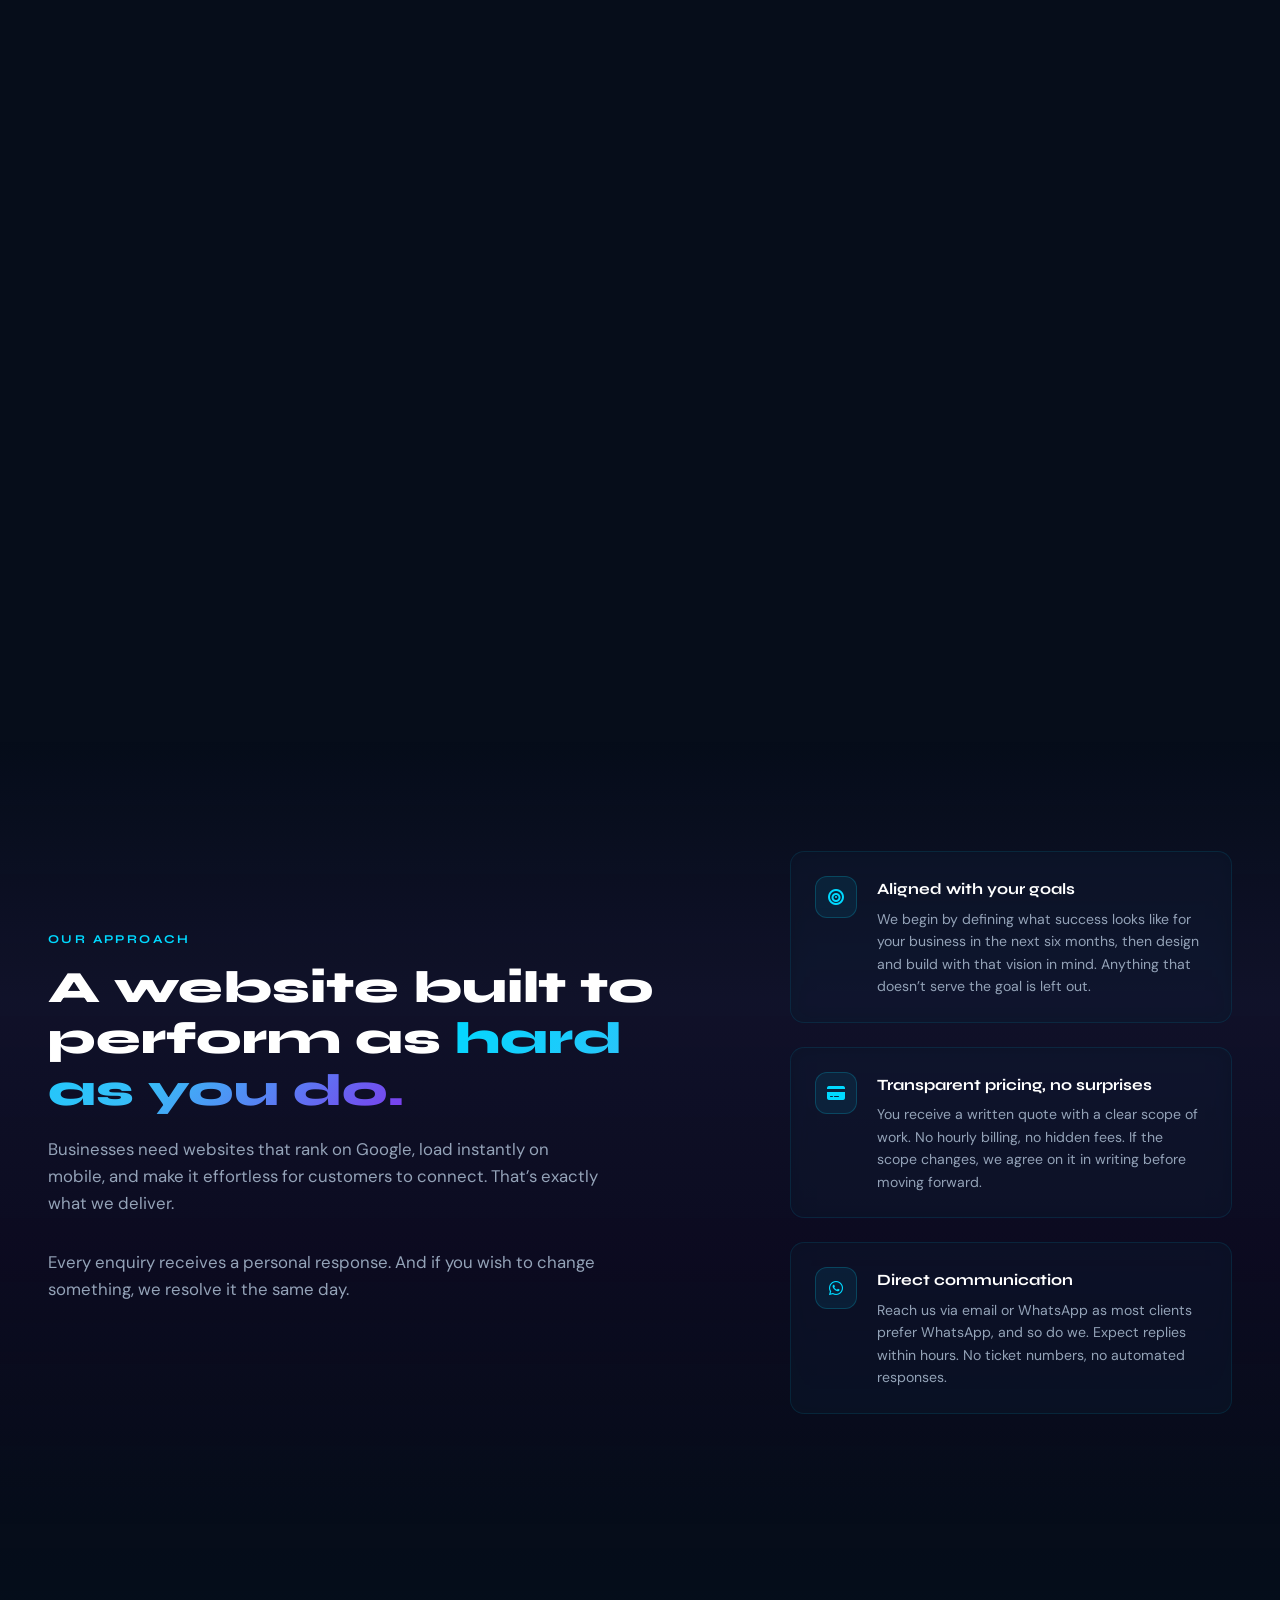
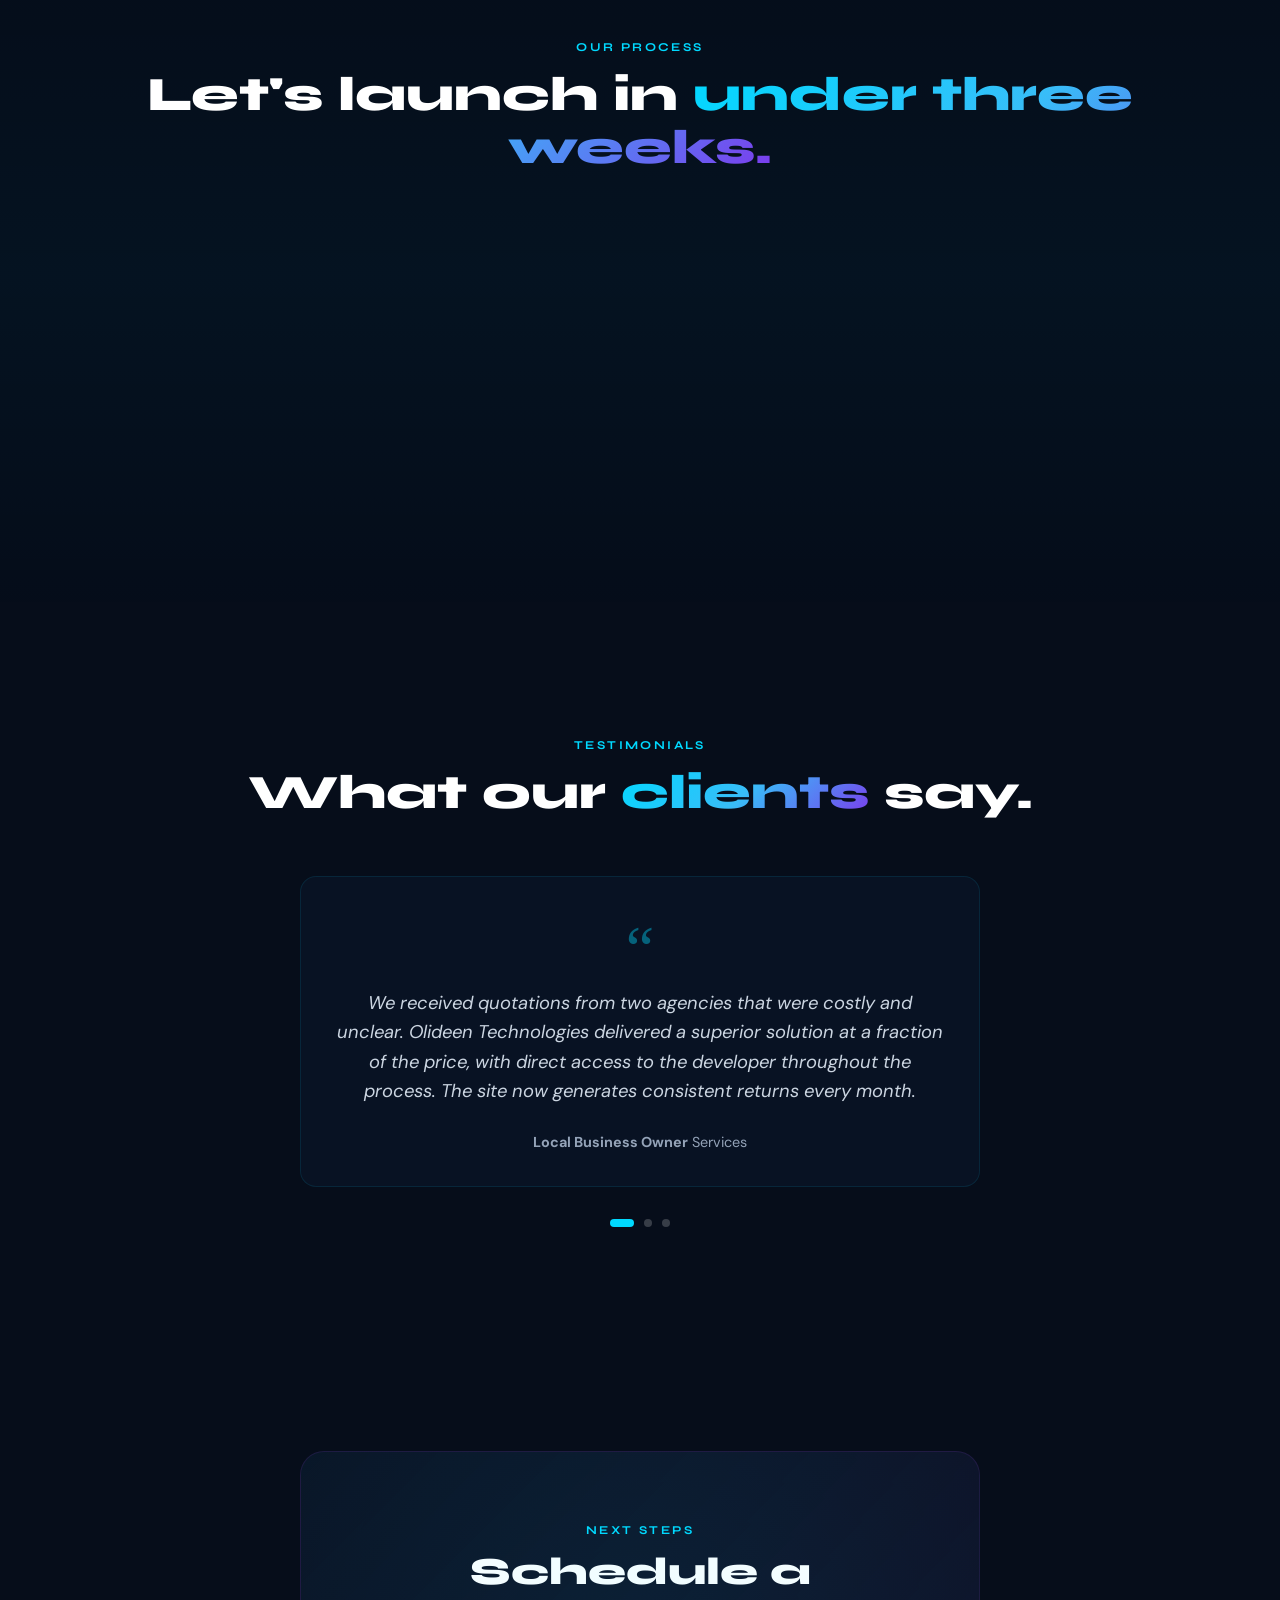
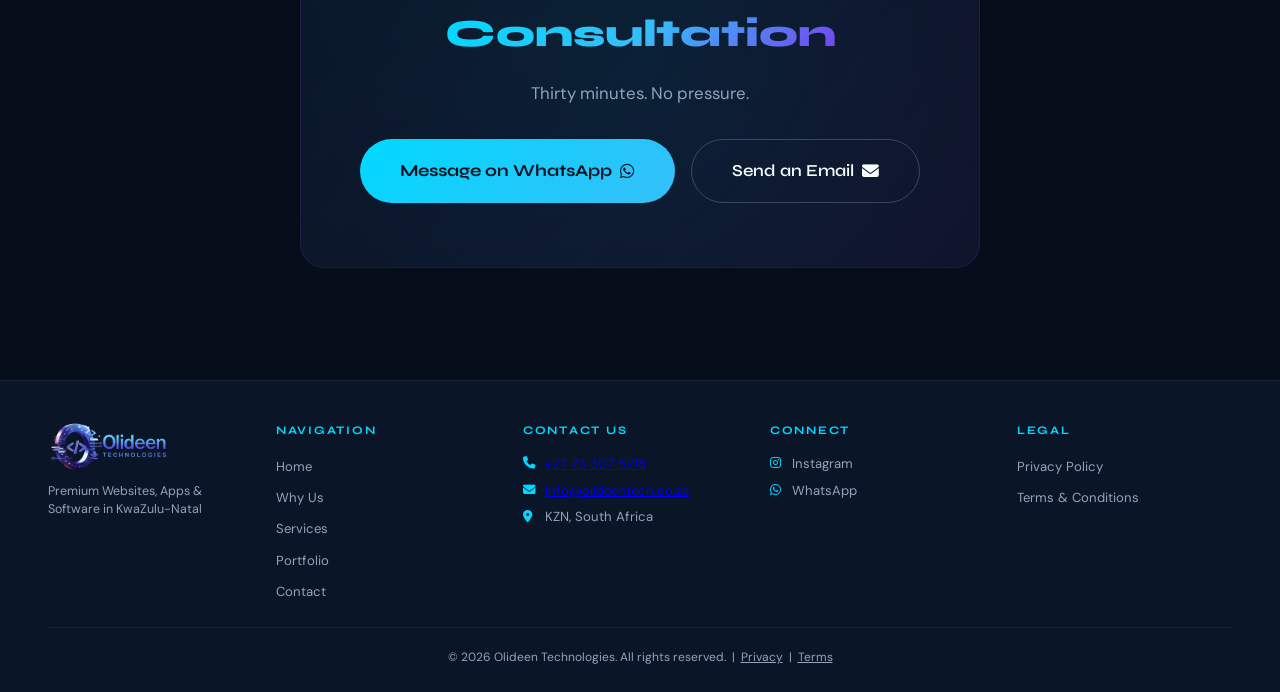
==== commit a35fdac8: "Update index.html" ====
--- a/index.html
+++ b/index.html
@@ -271,7 +271,7 @@
       <div class="bn-extras">
         <h3 class="bn-extras-title"><span aria-hidden="true">&#9670;</span> Additional Services <span aria-hidden="true">&#9670;</span></h3>
         <ul class="bn-extras-list">
-          <li class="bn-extra"><i class="fas fa-pen-nib" aria-hidden="true"></i><span class="bn-extra-name">Logo Design</span><span class="bn-extra-price">R500</span></li>
+          <li class="bn-extra"><i class="fas fa-pen-nib" aria-hidden="true"></i><span class="bn-extra-name">Logo Design</span><span class="bn-extra-price">R99</span></li>
           <li class="bn-extra"><i class="fas fa-file-circle-plus" aria-hidden="true"></i><span class="bn-extra-name">Additional Page</span><span class="bn-extra-price">R250</span></li>
           <li class="bn-extra"><i class="fas fa-share-nodes" aria-hidden="true"></i><span class="bn-extra-name">Social Setup</span><span class="bn-extra-price">R450</span></li>
           <li class="bn-extra"><i class="fas fa-cloud" aria-hidden="true"></i><span class="bn-extra-name">Monthly Maintenance</span><span class="bn-extra-price">R450<small>/mo</small></span></li>
--- a/css/style.css
+++ b/css/style.css
@@ -1069,21 +1069,21 @@
   --bn-red-rgb: 255,59,78;
   position: relative;
   z-index: 1;
-  padding: 6rem 2rem 5rem;
+  padding: 3.5rem 2rem 3rem;
   background:
     radial-gradient(ellipse 60% 40% at 50% 0%, rgba(0,217,255,0.08), transparent 70%),
     radial-gradient(ellipse 50% 40% at 85% 60%, rgba(124,58,237,0.10), transparent 70%),
     linear-gradient(180deg, transparent, rgba(6,13,26,0.85) 12%, rgba(6,13,26,0.85) 88%, transparent);
 }
-.bn-inner { max-width: 1200px; margin: 0 auto; }
+.bn-inner { max-width: 980px; margin: 0 auto; }
 
 /* Header */
-.bn-header { text-align: center; margin-bottom: 3.5rem; }
+.bn-header { text-align: center; margin-bottom: 2rem; }
 .bn-eyebrow {
   display: inline-block; font-family: var(--font-mono); font-size: 0.72rem;
   letter-spacing: 0.22em; text-transform: uppercase; color: var(--bn-red);
   padding: 0.35rem 0.9rem; border: 1px solid rgba(var(--bn-red-rgb),0.4); border-radius: 999px;
-  background: rgba(var(--bn-red-rgb),0.08); margin-bottom: 1.25rem;
+  background: rgba(var(--bn-red-rgb),0.08); margin-bottom: 0.75rem;
   display: inline-flex; align-items: center; gap: 0.55rem;
 }
 .bn-live { width: 7px; height: 7px; border-radius: 50%; background: var(--bn-red); box-shadow: 0 0 0 0 rgba(var(--bn-red-rgb),0.7); animation: bn-pulse 1.6s ease-out infinite; }
@@ -1094,17 +1094,17 @@
 }
 .bn-title {
   font-family: var(--font-h); font-weight: 800; text-transform: uppercase;
-  font-size: clamp(2.1rem, 6vw, 4rem); line-height: 1.05; letter-spacing: 0.04em; color: var(--white);
+  font-size: clamp(1.7rem, 4vw, 2.6rem); line-height: 1.05; letter-spacing: 0.04em; color: var(--white);
 }
 .bn-title-accent {
   background: linear-gradient(180deg, #F3DC9A, var(--bn-gold) 60%, #B08A3A);
   -webkit-background-clip: text; background-clip: text; -webkit-text-fill-color: transparent;
 }
-.bn-divider { display: flex; align-items: center; justify-content: center; gap: 0.75rem; margin: 1.1rem auto 1rem; max-width: 360px; }
+.bn-divider { display: flex; align-items: center; justify-content: center; gap: 0.75rem; margin: 0.6rem auto 0.6rem; max-width: 280px; }
 .bn-divider span { flex: 1; height: 1px; background: linear-gradient(90deg, transparent, var(--bn-gold-soft)); }
 .bn-divider span:last-child { background: linear-gradient(90deg, var(--bn-gold-soft), transparent); }
 .bn-divider i { font-size: 0.55rem; color: var(--bn-gold); }
-.bn-sub { font-family: var(--font-b); font-size: clamp(1rem, 2vw, 1.2rem); color: var(--light); letter-spacing: 0.02em; }
+.bn-sub { font-family: var(--font-b); font-size: clamp(0.9rem, 1.6vw, 1rem); color: var(--light); letter-spacing: 0.02em; }
 .bn-sub strong { color: var(--white); font-weight: 600; }
 .bn-off-pill {
   display: inline-block; padding: 0.15rem 0.7rem; margin: 0 0.15rem; border-radius: 8px;
@@ -1115,8 +1115,8 @@
 
 /* -50% corner tag */
 .bn-off {
-  position: absolute; top: 1rem; right: 1rem; z-index: 1;
-  font-family: var(--font-h); font-weight: 800; font-size: 0.85rem; letter-spacing: 0.02em;
+  position: absolute; top: 0.8rem; right: 0.8rem; z-index: 1;
+  font-family: var(--font-h); font-weight: 800; font-size: 0.72rem; letter-spacing: 0.02em;
   color: var(--white); padding: 0.3rem 0.65rem; border-radius: 8px;
   background: linear-gradient(135deg, #FF4D5E, #D7193A);
   box-shadow: 0 6px 18px rgba(var(--bn-red-rgb),0.4);
@@ -1124,12 +1124,12 @@
 }
 
 /* Cards */
-.bn-cards { display: grid; grid-template-columns: repeat(3, 1fr); gap: 1.75rem; align-items: stretch; }
+.bn-cards { display: grid; grid-template-columns: repeat(3, 1fr); gap: 1.25rem; align-items: stretch; }
 .bn-card {
   --bn-accent: var(--cyan);
   --bn-accent-rgb: 0,217,255;
   position: relative; display: flex; flex-direction: column;
-  padding: 2.25rem 1.9rem 1.9rem; border-radius: 20px;
+  padding: 1.5rem 1.4rem 1.4rem; border-radius: 16px;
   background: linear-gradient(160deg, rgba(255,255,255,0.055), rgba(255,255,255,0.015));
   border: 1px solid rgba(var(--bn-accent-rgb),0.22);
   -webkit-backdrop-filter: blur(14px); backdrop-filter: blur(14px);
@@ -1146,47 +1146,47 @@
   border-color: rgba(0,217,255,0.55);
   background: linear-gradient(160deg, rgba(0,217,255,0.09), rgba(124,58,237,0.06) 60%, rgba(255,255,255,0.02));
   box-shadow: 0 0 0 1px rgba(0,217,255,0.15), 0 0 45px rgba(0,217,255,0.18), 0 24px 60px rgba(0,0,0,0.45);
-  transform: translateY(-10px);
-}
-.bn-card--growth:hover { transform: translateY(-16px); box-shadow: 0 0 0 1px rgba(0,217,255,0.25), 0 0 60px rgba(0,217,255,0.25), 0 30px 70px rgba(0,0,0,0.5); }
+  transform: translateY(-6px);
+}
+.bn-card--growth:hover { transform: translateY(-10px); box-shadow: 0 0 0 1px rgba(0,217,255,0.25), 0 0 60px rgba(0,217,255,0.25), 0 30px 70px rgba(0,0,0,0.5); }
 
 .bn-badge {
   position: absolute; top: 0; left: 50%; transform: translate(-50%, -50%);
-  font-family: var(--font-h); font-size: 0.72rem; font-weight: 700; letter-spacing: 0.18em; text-transform: uppercase;
-  white-space: nowrap; color: var(--bn-gold); padding: 0.45rem 1.1rem; border-radius: 999px;
+  font-family: var(--font-h); font-size: 0.62rem; font-weight: 700; letter-spacing: 0.18em; text-transform: uppercase;
+  white-space: nowrap; color: var(--bn-gold); padding: 0.35rem 0.9rem; border-radius: 999px;
   background: var(--navy); border: 1px solid var(--bn-gold-soft);
   box-shadow: 0 0 20px rgba(217,180,90,0.15);
 }
 
 .bn-card-icon {
-  width: 52px; height: 52px; margin: 0 auto 1rem; display: grid; place-items: center; border-radius: 14px;
-  color: var(--bn-accent); font-size: 1.3rem;
+  width: 40px; height: 40px; margin: 0 auto 0.6rem; display: grid; place-items: center; border-radius: 11px;
+  color: var(--bn-accent); font-size: 1rem;
   background: rgba(var(--bn-accent-rgb),0.08); border: 1px solid rgba(var(--bn-accent-rgb),0.25);
 }
 .bn-card-name {
-  text-align: center; font-family: var(--font-h); font-weight: 700; font-size: 1.15rem;
-  letter-spacing: 0.3em; text-transform: uppercase; color: var(--white); margin-bottom: 1.1rem;
-}
-
-.bn-price { display: flex; flex-direction: column; align-items: center; gap: 0.2rem; padding-bottom: 1.4rem; margin-bottom: 1.4rem; border-bottom: 1px solid rgba(255,255,255,0.07); }
+  text-align: center; font-family: var(--font-h); font-weight: 700; font-size: 0.95rem;
+  letter-spacing: 0.3em; text-transform: uppercase; color: var(--white); margin-bottom: 0.6rem;
+}
+
+.bn-price { display: flex; flex-direction: column; align-items: center; gap: 0.1rem; padding-bottom: 0.9rem; margin-bottom: 0.9rem; border-bottom: 1px solid rgba(255,255,255,0.07); }
 .bn-price-old {
   position: relative; display: inline-block; padding: 0 0.3rem;
-  font-family: var(--font-h); font-weight: 700; font-size: clamp(1.6rem, 3vw, 2rem); line-height: 1.15;
+  font-family: var(--font-h); font-weight: 700; font-size: clamp(1.1rem, 2vw, 1.35rem); line-height: 1.15;
   color: rgba(203,213,225,0.6); text-decoration: none;
 }
 .bn-price-old::after {
-  content: ""; position: absolute; left: -2%; right: -2%; top: 52%; height: 3px; border-radius: 3px;
+  content: ""; position: absolute; left: -2%; right: -2%; top: 52%; height: 2px; border-radius: 2px;
   background: var(--bn-red); box-shadow: 0 0 10px rgba(var(--bn-red-rgb),0.6);
   transform: rotate(-6deg);
 }
-.bn-price-new { font-family: var(--font-h); font-weight: 800; font-size: clamp(2.2rem, 4vw, 2.75rem); line-height: 1.1; color: var(--white); }
+.bn-price-new { font-family: var(--font-h); font-weight: 800; font-size: clamp(1.6rem, 2.8vw, 2rem); line-height: 1.1; color: var(--white); }
 .bn-save {
-  margin-top: 0.4rem; font-size: 0.8rem; font-weight: 600; letter-spacing: 0.04em; color: var(--bn-gold);
+  margin-top: 0.3rem; font-size: 0.7rem; font-weight: 600; letter-spacing: 0.04em; color: var(--bn-gold);
   padding: 0.25rem 0.75rem; border-radius: 999px; background: rgba(217,180,90,0.08); border: 1px solid rgba(217,180,90,0.2);
 }
 
-.bn-features { list-style: none; display: flex; flex-direction: column; gap: 0.7rem; margin-bottom: 1.9rem; flex: 1; }
-.bn-features li { position: relative; padding-left: 1.6rem; font-size: 0.95rem; color: var(--light); line-height: 1.45; }
+.bn-features { list-style: none; display: flex; flex-direction: column; gap: 0.45rem; margin-bottom: 1.2rem; flex: 1; }
+.bn-features li { position: relative; padding-left: 1.5rem; font-size: 0.85rem; color: var(--light); line-height: 1.4; }
 .bn-features li::before {
   content: "\f00c"; font-family: "Font Awesome 6 Free"; font-weight: 900; font-size: 0.6rem;
   position: absolute; left: 0; top: 0.2rem; width: 1.05rem; height: 1.05rem; display: grid; place-items: center;
@@ -1197,8 +1197,8 @@
 
 .bn-btn {
   display: flex; align-items: center; justify-content: center; gap: 0.55rem; width: 100%;
-  padding: 0.95rem 1.25rem; border-radius: 999px; text-decoration: none;
-  font-family: var(--font-h); font-weight: 700; font-size: 0.82rem; letter-spacing: 0.1em; text-transform: uppercase;
+  padding: 0.7rem 1rem; border-radius: 999px; text-decoration: none;
+  font-family: var(--font-h); font-weight: 700; font-size: 0.72rem; letter-spacing: 0.1em; text-transform: uppercase;
   color: var(--white); background: rgba(var(--bn-accent-rgb),0.06); border: 1.5px solid rgba(var(--bn-accent-rgb),0.5);
   transition: background 0.3s ease, box-shadow 0.3s ease, transform 0.3s ease;
 }
@@ -1211,21 +1211,21 @@
 
 /* Consultation + trust line */
 .bn-consult {
-  margin: 3.5rem auto 0; max-width: 820px; text-align: center;
+  margin: 2rem auto 0; max-width: 680px; text-align: center;
   font-family: var(--font-h); font-weight: 700; text-transform: uppercase; letter-spacing: 0.08em;
-  font-size: clamp(0.95rem, 2.2vw, 1.3rem); color: var(--white);
-  padding: 1.1rem 1.5rem; border-radius: 16px;
+  font-size: clamp(0.8rem, 1.6vw, 0.95rem); color: var(--white);
+  padding: 0.75rem 1.25rem; border-radius: 12px;
   background: linear-gradient(90deg, rgba(0,217,255,0.07), rgba(124,58,237,0.09));
   border: 1px solid rgba(255,255,255,0.08);
 }
 .bn-consult i { color: var(--bn-gold); margin-right: 0.4rem; }
 .bn-consult strong { color: var(--cyan); }
-.bn-trust { list-style: none; display: flex; flex-wrap: wrap; justify-content: center; gap: 0.4rem 0; margin-top: 1.4rem; }
-.bn-trust li { font-family: var(--font-mono); font-size: 0.78rem; letter-spacing: 0.08em; text-transform: uppercase; color: var(--gray); }
+.bn-trust { list-style: none; display: flex; flex-wrap: wrap; justify-content: center; gap: 0.4rem 0; margin-top: 1rem; }
+.bn-trust li { font-family: var(--font-mono); font-size: 0.7rem; letter-spacing: 0.08em; text-transform: uppercase; color: var(--gray); }
 .bn-trust li + li::before { content: "\2022"; color: var(--cyan); margin: 0 0.85rem; }
 
 /* Additional services */
-.bn-extras { margin-top: 4rem; }
+.bn-extras { margin-top: 2.5rem; }
 .bn-extras-title {
   text-align: center; font-family: var(--font-h); font-weight: 700; font-size: 0.85rem;
   letter-spacing: 0.3em; text-transform: uppercase; color: var(--light); margin-bottom: 1.5rem;
@@ -1250,20 +1250,20 @@
 /* Responsive */
 @media (max-width: 1024px) {
   .bn-cards { gap: 1.25rem; }
-  .bn-card { padding: 2.1rem 1.4rem 1.6rem; }
+  .bn-card { padding: 1.4rem 1.2rem 1.3rem; }
   .bn-extras-list { grid-template-columns: repeat(3, 1fr); }
 }
 @media (max-width: 860px) {
-  .bn-cards { grid-template-columns: 1fr; max-width: 460px; margin: 0 auto; gap: 2rem; }
+  .bn-cards { grid-template-columns: 1fr; max-width: 400px; margin: 0 auto; gap: 1.5rem; }
   .bn-card--growth, .bn-card--growth:hover { transform: none; }
   .bn-card--growth { order: -1; margin-top: 0.75rem; }
 }
 @media (max-width: 600px) {
-  .bn-section { padding: 4.5rem 1.25rem 4rem; }
-  .bn-header { margin-bottom: 2.75rem; }
+  .bn-section { padding: 3rem 1.25rem 2.5rem; }
+  .bn-header { margin-bottom: 1.75rem; }
   .bn-extras-list { grid-template-columns: repeat(2, 1fr); gap: 0.75rem; }
   .bn-extra:last-child { grid-column: 1 / -1; }
-  .bn-consult { margin-top: 2.75rem; }
+  .bn-consult { margin-top: 1.75rem; }
   .bn-trust li { font-size: 0.7rem; }
   .bn-trust li + li::before { margin: 0 0.5rem; }
 }
